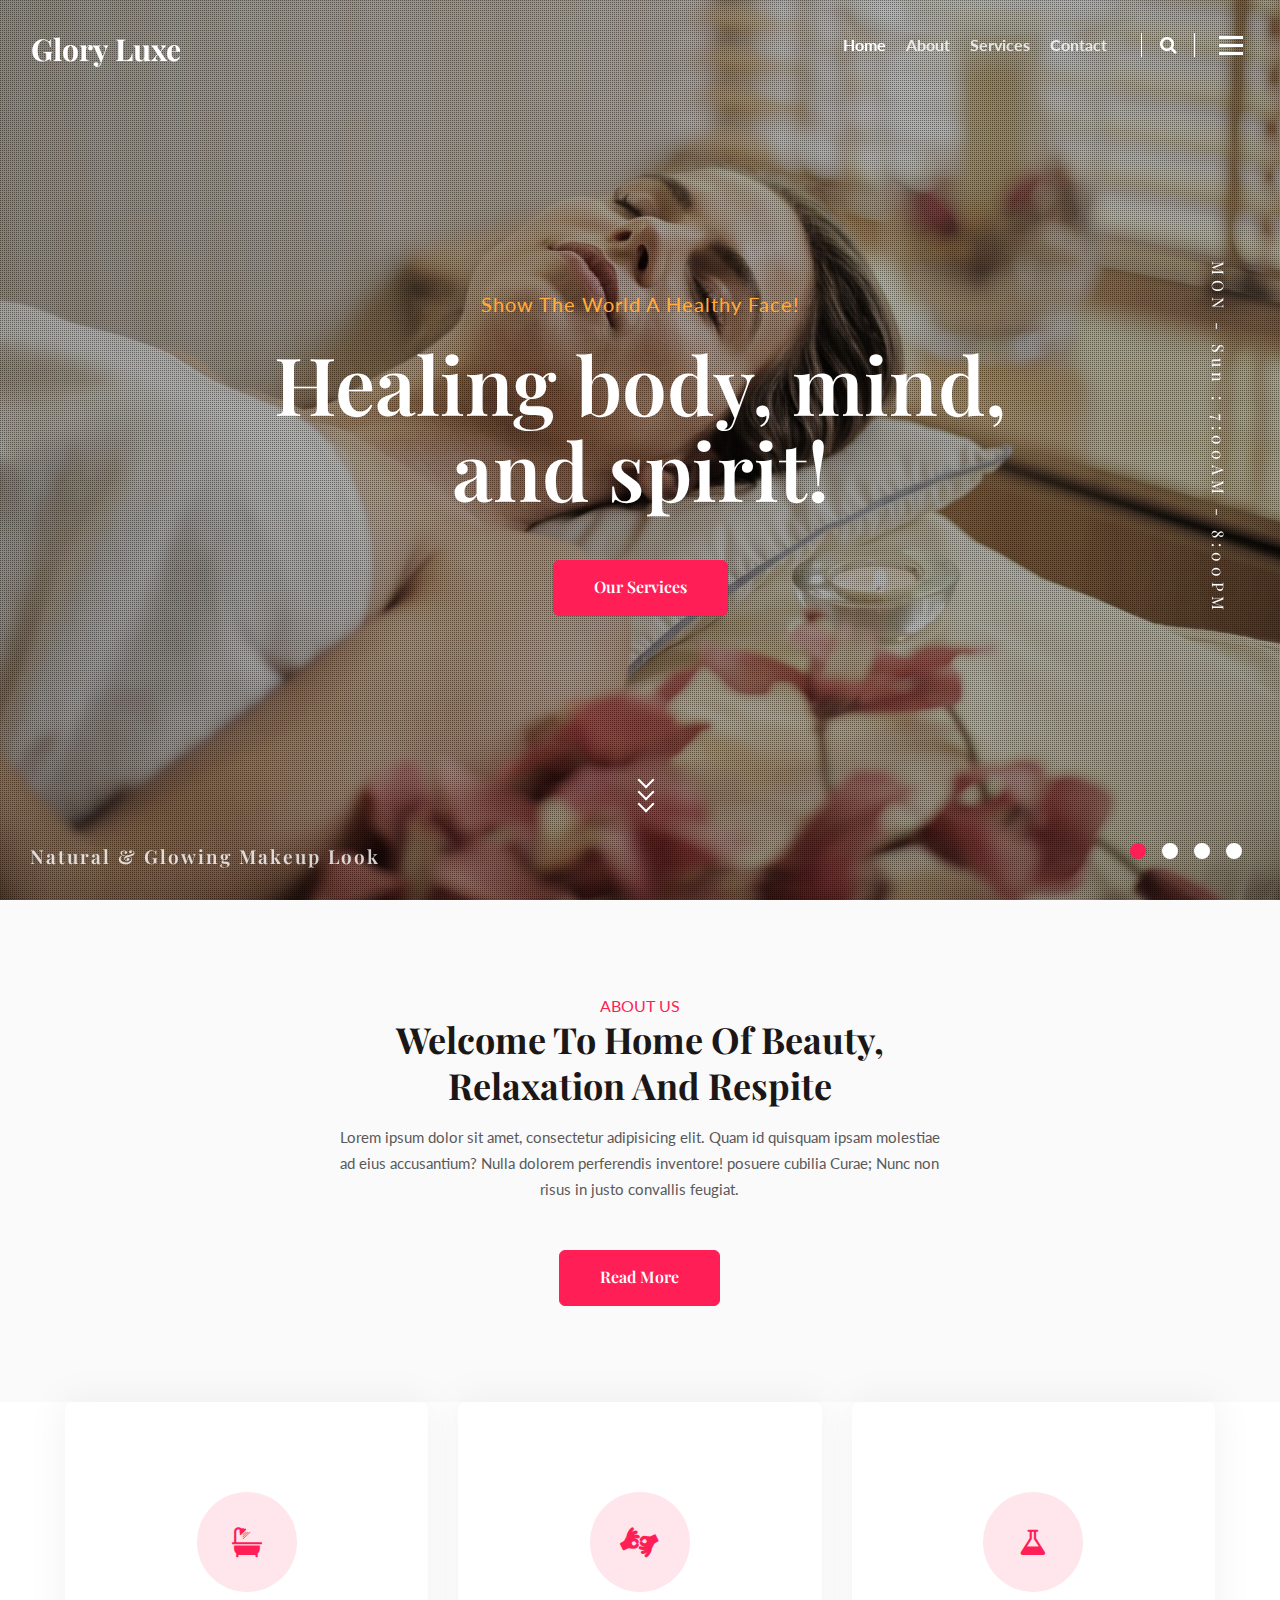
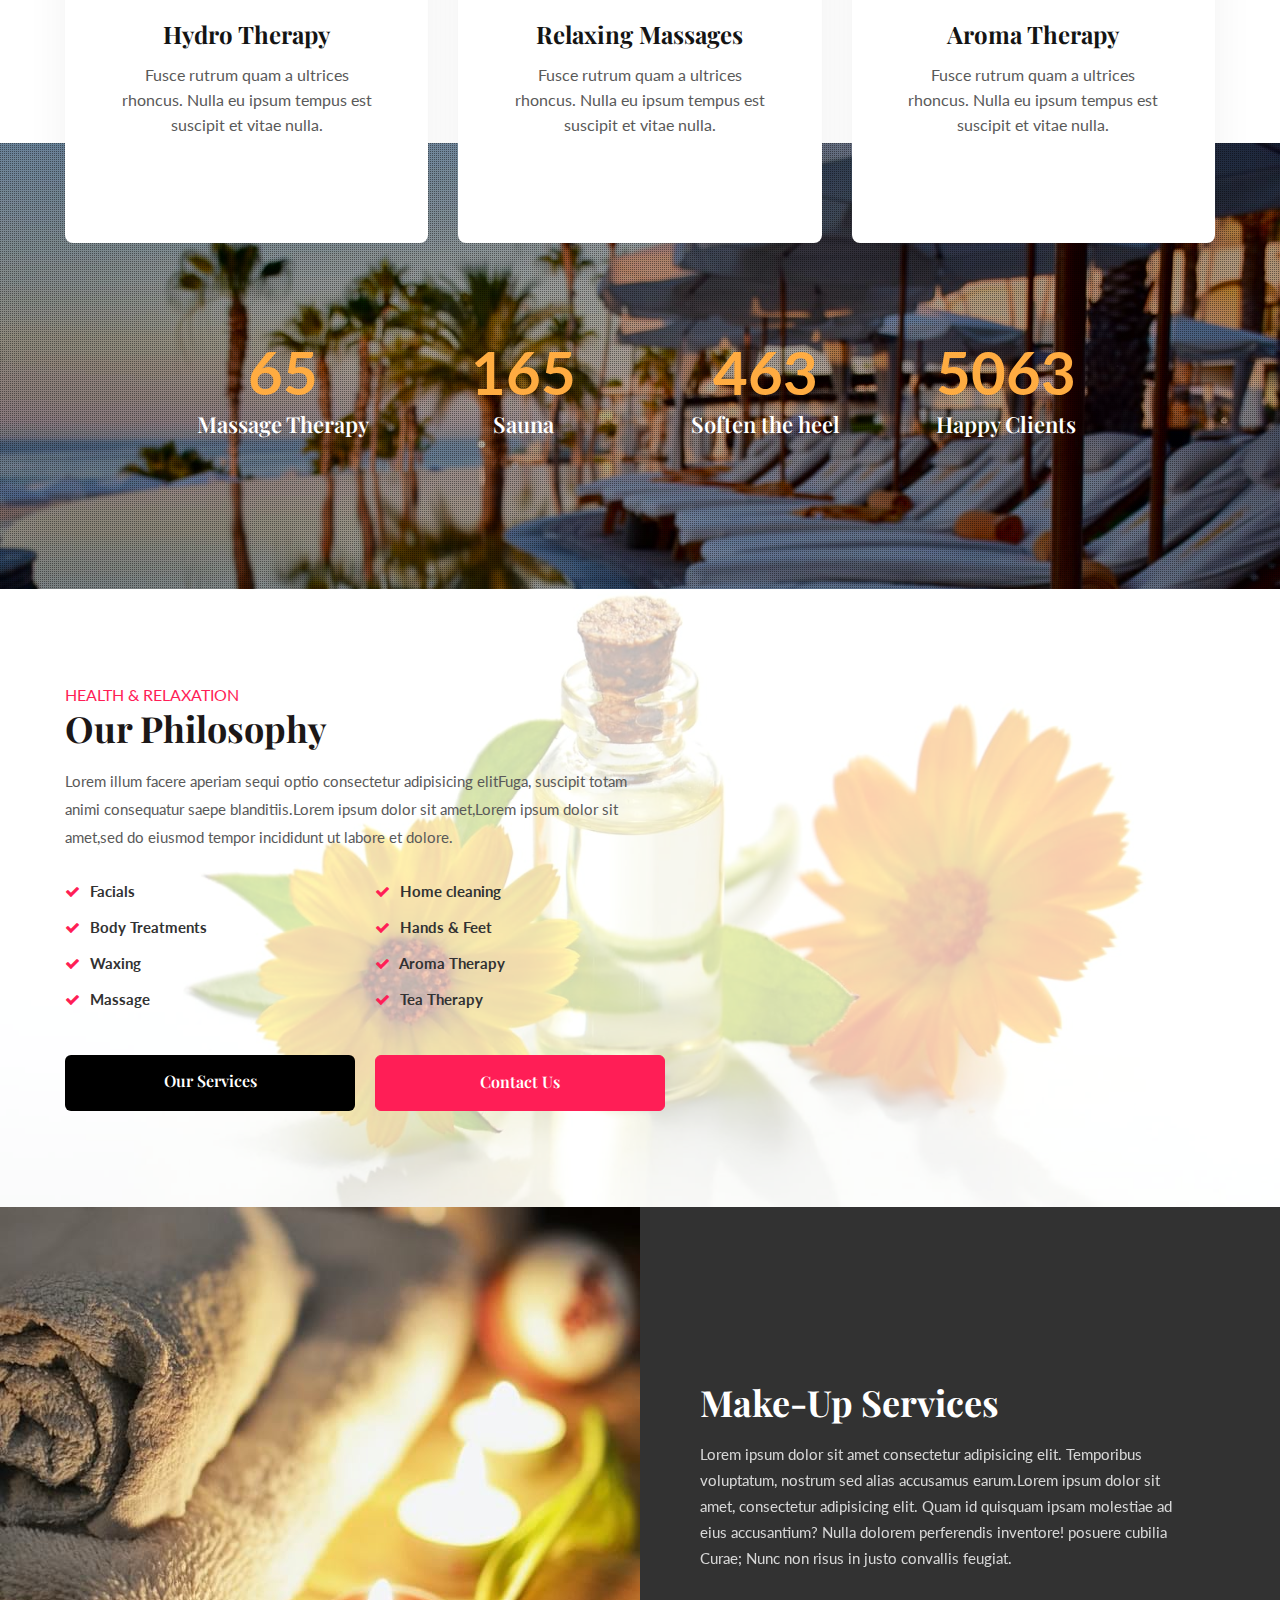
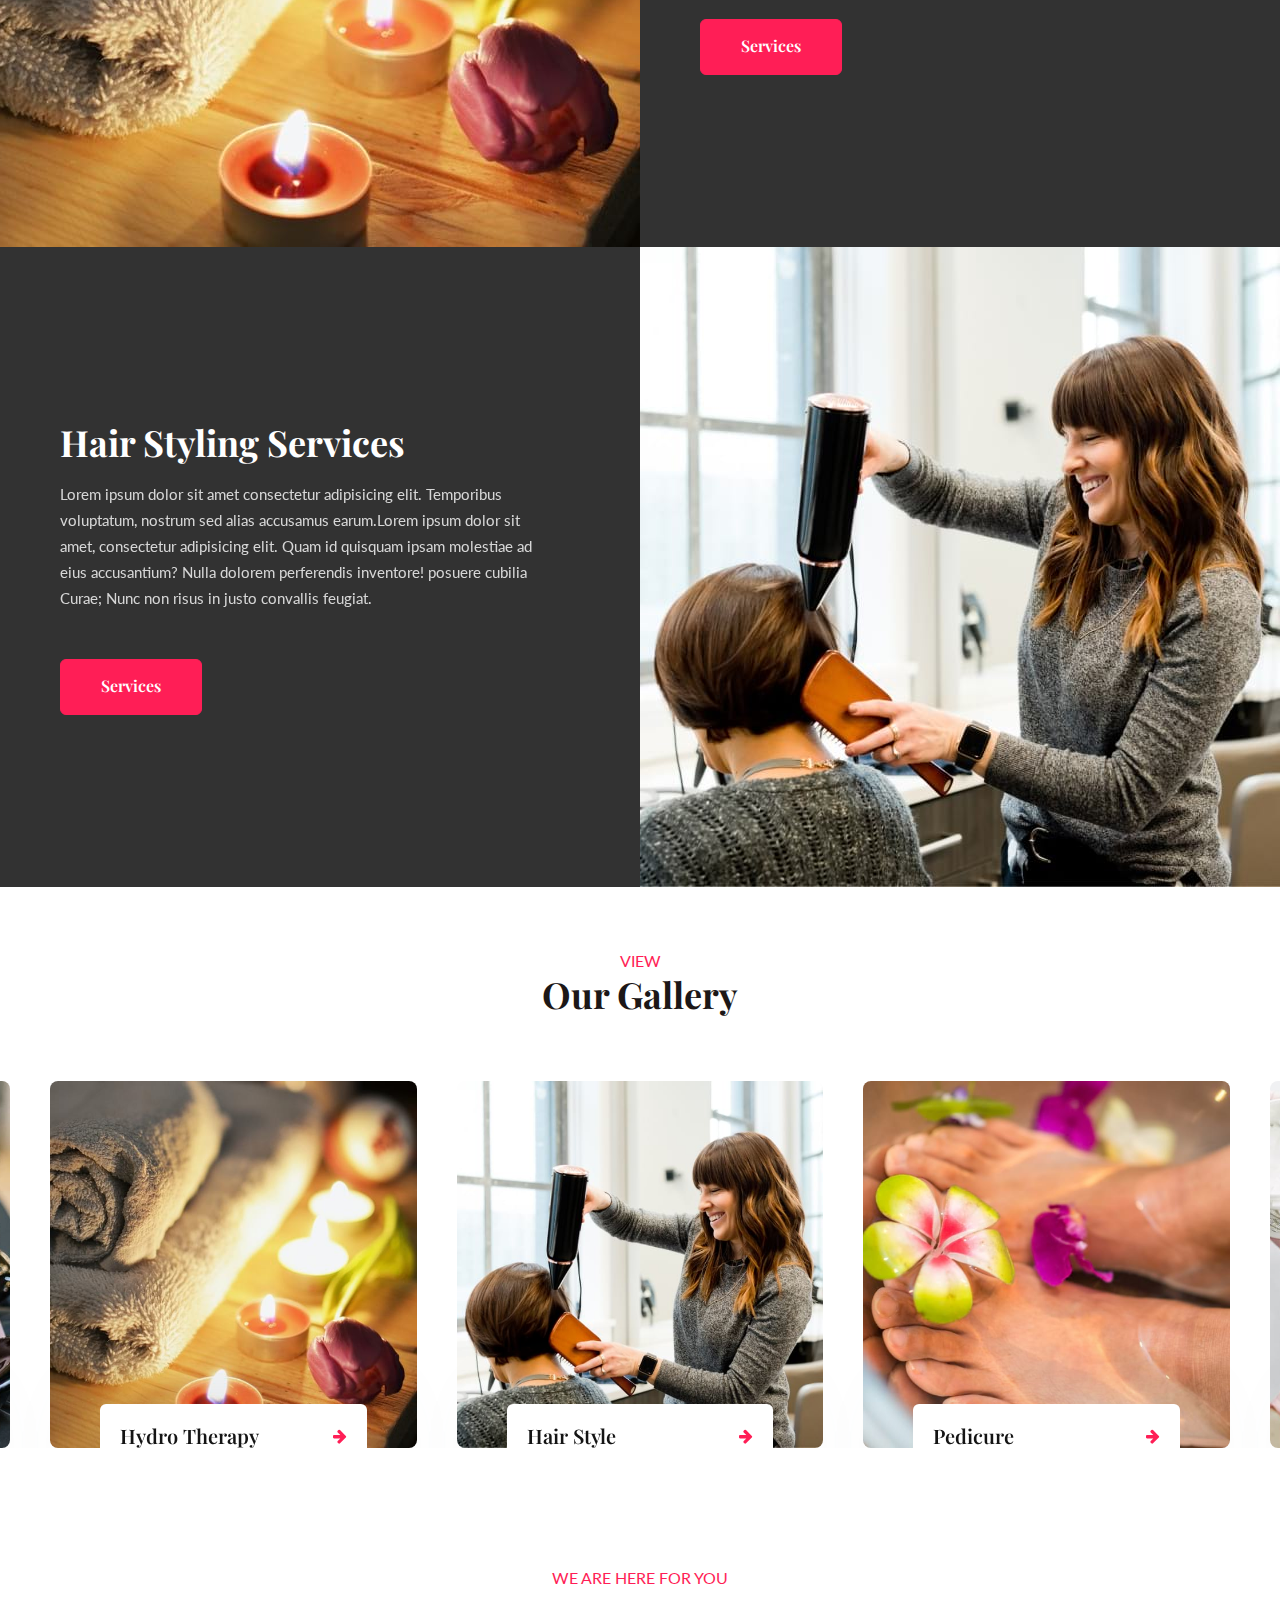
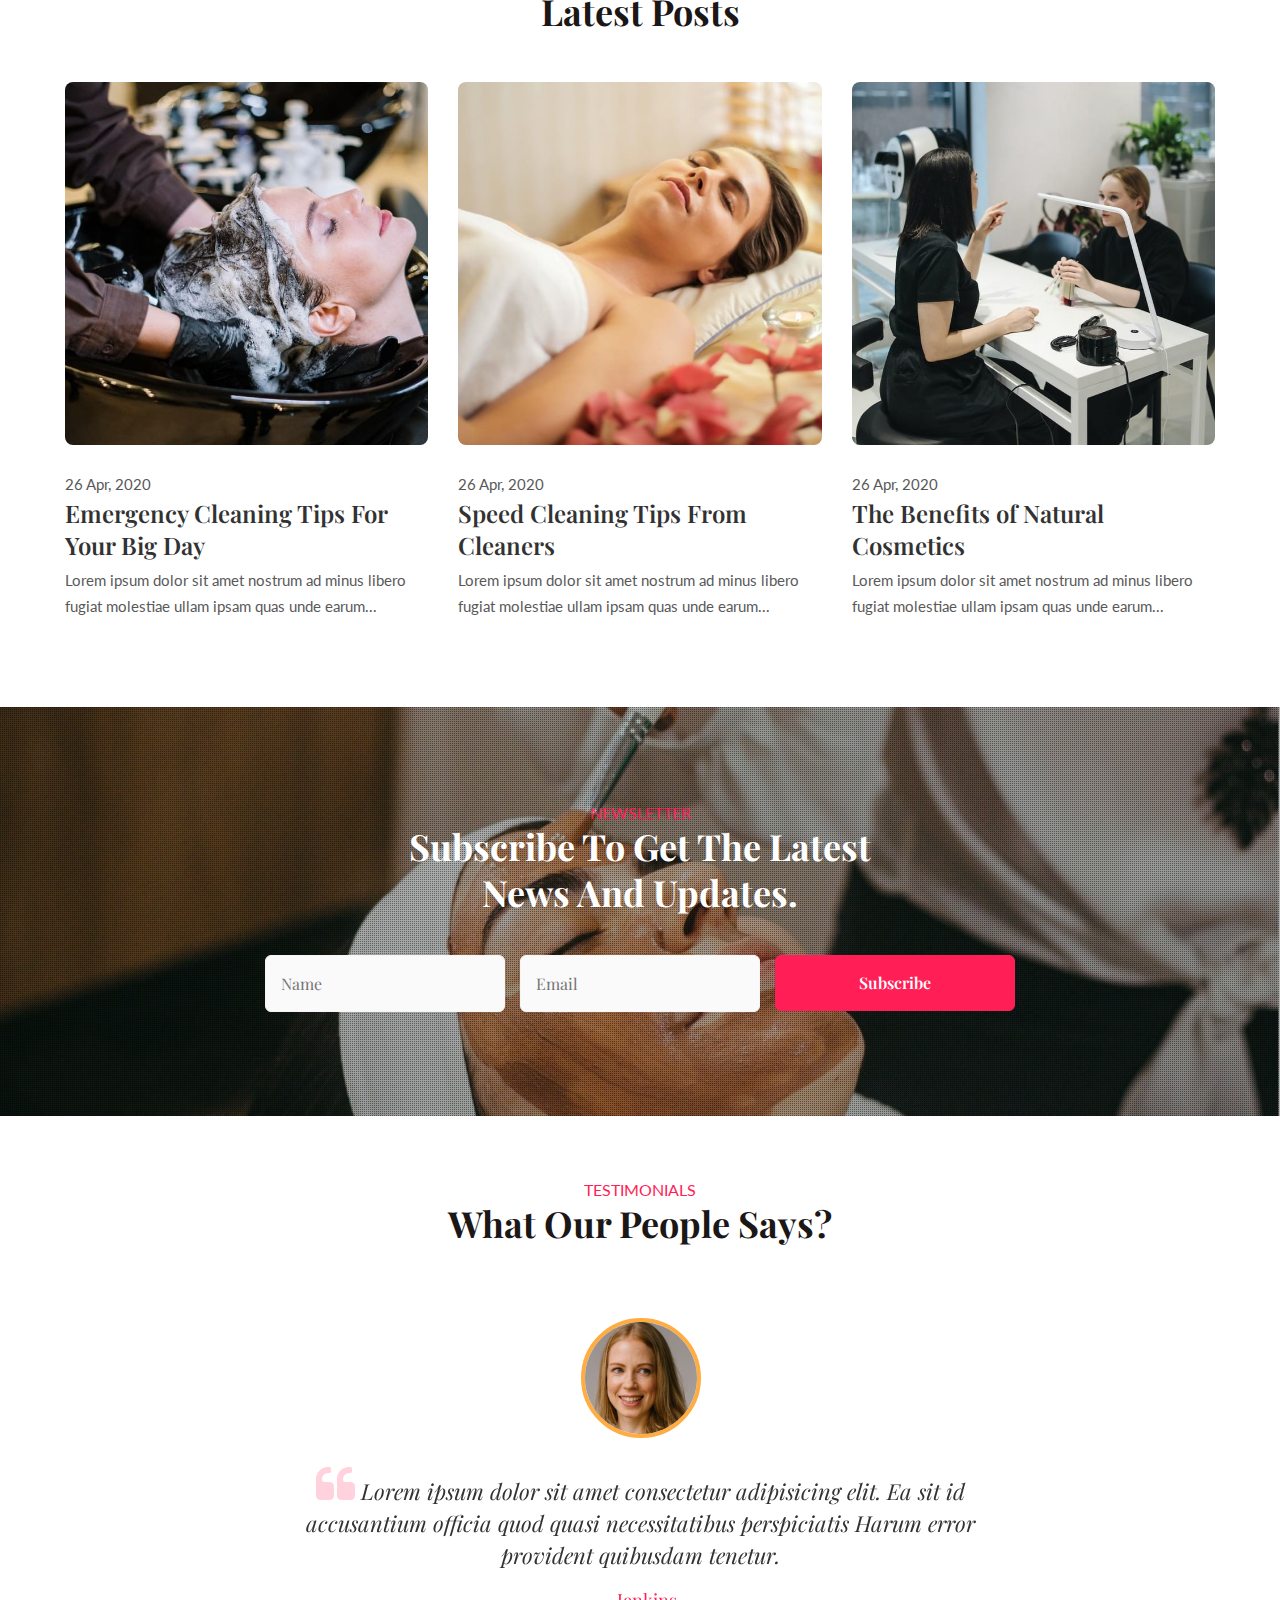
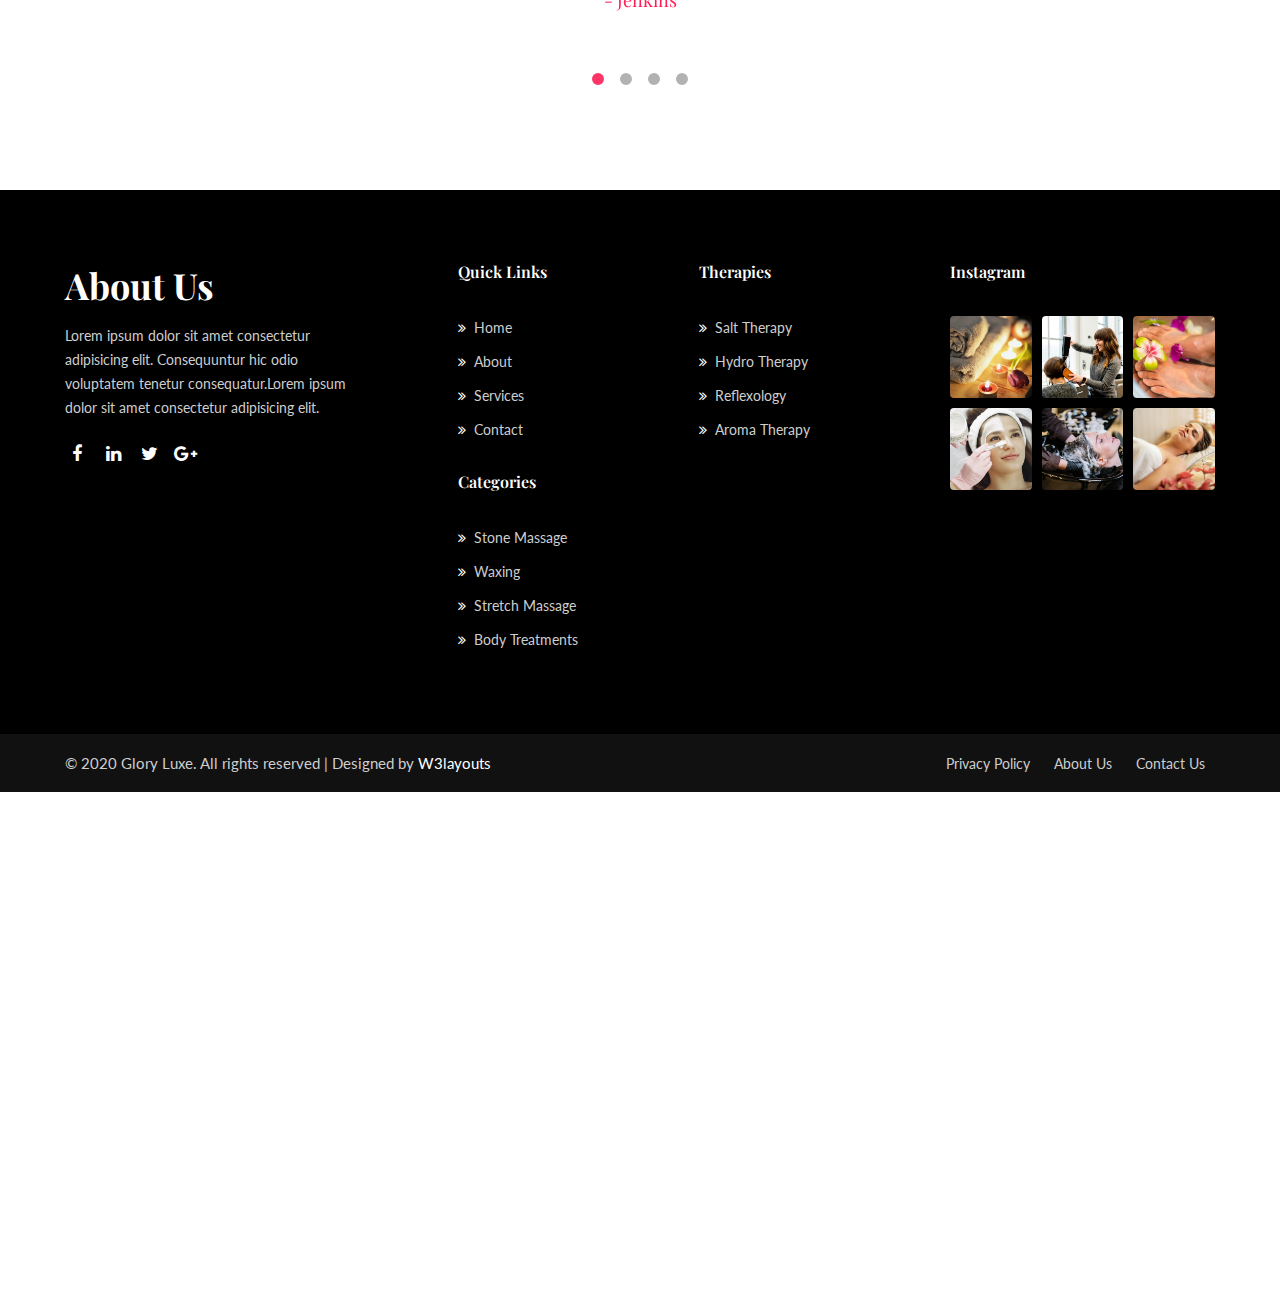
==== index.html @ 77ab6439 "Add files via upload" ====
<!doctype html>
<html lang="zxx">

<head>
	<!-- Required meta tags -->
	<meta charset="utf-8">
	<meta name="viewport" content="width=device-width, initial-scale=1, shrink-to-fit=no">
	<title>Glory Luxe a Beauty & Spa Category Bootstrap Responsive Website Template | Home :: W3layouts
	</title>
	<!-- Template CSS -->
	<link rel="stylesheet" href="assets/css/style-starter.css">
	<!-- Template CSS -->
	<link
		href="//fonts.googleapis.com/css2?family=Playfair+Display:ital,wght@0,400;0,600;0,700;1,600&display=swap"
		rel="stylesheet">
	<link href="//fonts.googleapis.com/css2?family=Lato:wght@400;700&display=swap" rel="stylesheet">
	<!-- Template CSS -->
</head>

<body>
	<!--header-->
	<header id="site-header" class="fixed-top">
		<div class="container-fluid">
			<nav class="navbar navbar-expand-lg navbar-dark stroke">
				<h1> <a class="navbar-brand" href="index.html">
						<span class="sub-logo">G</span>lory <span class="sub-logo">L</span>uxe
					</a></h1>
				<!-- if logo is image enable this   
        <a class="navbar-brand" href="#index.html">
            <img src="image-path" alt="Your logo" title="Your logo" style="height:35px;" />
        </a> -->
				<button class="navbar-toggler  collapsed bg-gradient" type="button" data-toggle="collapse"
					data-target="#navbarTogglerDemo02" aria-controls="navbarTogglerDemo02" aria-expanded="false"
					aria-label="Toggle navigation">
					<span class="navbar-toggler-icon fa icon-expand fa-bars"></span>
					<span class="navbar-toggler-icon fa icon-close fa-times"></span>
					</span>
				</button>

				<div class="collapse navbar-collapse" id="navbarTogglerDemo02">
					<ul class="navbar-nav ml-auto">
						<li class="nav-item active">
							<a class="nav-link" href="index.html">Home <span class="sr-only">(current)</span></a>
						</li>
						<li class="nav-item">
							<a class="nav-link" href="about.html">About</a>
						</li>
						<li class="nav-item">
							<a class="nav-link" href="services.html">Services</a>
						</li>
						
						<li class="nav-item">
							<a class="nav-link" href="contact.html">Contact</a>
						</li>
					</ul>
					<!--/search-right-->
					<div class="search-right">
						<a href="#search" class="hnysearch-icon" title="search"><span class="fa fa-search"
								aria-hidden="true"></span></a>
						<!-- search popup -->
						<div id="search" class="pop-overlay">
							<div class="popup">
								<h3 class="hny-title two">Search Here</h3>
								<form action="#" method="post" class="search-box">
									<input type="search" placeholder="Search your Keyword" name="search"
										required="required" autofocus="">
									<button type="submit" class="btn">Search</button>
								</form>

							</div>
							<a class="close" href="#close">×</a>
						</div>
						<!-- /search popup -->
						<a href="#domain" class="domain" data-toggle="modal" data-target="#DomainModal">
							<div class="hamburger1">
								<div></div>
								<div></div>
								<div></div>
							</div>
						</a>

						<!--//search-right-->
					</div>
				</div>
			</nav>
		</div>
	</header>
	<!--/header-->


	<!-- Domain Modal -->
	<div class="modal right fade" id="DomainModal" tabindex="-1" role="dialog" aria-labelledby="DomainModalLabel2">
		<div class="modal-dialog" role="document">
			<div class="modal-content">

				<button type="button" class="close" data-dismiss="modal" aria-label="Close"><span
						aria-hidden="true">&times;</span></button>

				<div class="modal-body">
					<div class="modal__content">
						<h2 class="logo"><a class="logo-brand" href="index.html">
								<span class="sub-logo">G</span>lory <span class="sub-logo">L</span>uxe
							</a></h2>
						<!-- if logo is image enable this   
			<h2 class="logo">
			  <img src="image-path" alt="Your logo" title="Your logo" style="height:35px;" />
			</h2> -->
						<p class="mt-md-3 mt-2">Lorem ipsum dolor sit amet, elit. Eos expedita ipsam at fugiat ab.</p>
						<div class="widget-menu-items mt-sm-5 mt-4">
							<h5 class="widget-title">Menu Items</h5>
							<nav class="navbar p-0">
								<ul class="navbar-nav">
									<li class="nav-item active">
										<a class="nav-link" href="index.html">Home</a>
									</li>
									<li class="nav-item">
										<a class="nav-link" href="about.html">About</a>
									</li>
									<li class="nav-item">
										<a class="nav-link" href="services.html">Services</a>
									</li>

									<li class="nav-item">
										<a class="nav-link" href="contact.html">Contact</a>
									</li>
								</ul>
							</nav>
						</div>
						<div class="widget-social-icons mt-sm-5 mt-4">
							<h5 class="widget-title">Contact Us</h5>
							<ul class="icon-rounded address">
								<li>
									<p> #135 block, Barnard St. Brooklyn, <br>NY 10036, USA</p>
								</li>
								<li class="mt-3">
									<p><span class="fa fa-phone"></span> <a
											href="tel:+404-11-22-89">+1-2345-345-678-11</a></p>
								</li>
								<li class="mt-2">
									<p><span class="fa fa-envelope"></span> <a
											href="mailto:medpillhospital@mail.com">gloryluxe@mail.com</a></p>
								</li>
								<li class="top_li1 mt-2">
									<p><span class="fa fa-clock-o"></span> <a href="mailto:medpillhospital@mail.com">Mon
											- Sun 09:00 - 21:00
										</a></p>
								</li>
							</ul>
						</div>
						<div class="widget-social-icons mt-sm-5 mt-4">
							<h5 class="widget-title">Follow Us</h5>
							<ul class="icon-rounded">
								<li><a class="social-link twitter" href="#url" target="_blank"><i
											class="fa fa-twitter"></i></a></li>
								<li><a class="social-link linkedin" href="#url" target="_blank"><i
											class="fa fa-linkedin"></i></a></li>
								<li><a class="social-link tumblr" href="#url" target="_blank"><i
											class="fa fa-tumblr"></i></a></li>
							</ul>
						</div>
					</div>
				</div>
			</div>
			<!-- //modal-content -->
		</div>
		<!-- //modal-dialog -->
	</div>
	<!-- //Domain modal -->
	<!-- main-slider -->
	<section class="w3l-main-slider position-relative" id="home">
		<div class="companies20-content">
			<div class="owl-one owl-carousel owl-theme">
				<div class="item">
					<li>
						<div class="slider-info banner-view bg bg2">
							<div class="banner-info">
								<div class="container">
									<div class="banner-info-bg text-center">
										<h4 class="sub-font">Show the world a healthy face!</h4>
										<h5>Healing body, mind, and spirit!</h5>
										<div class="banner-buttons mt-md-5 mt-4">
											<a class="btn btn-style btn-primary" href="services.html">Our Services</a>
										</div>
									</div>
								</div>
							</div>
						</div>
					</li>
				</div>
				<div class="item">
					<li>
						<div class="slider-info  banner-view banner-top1 bg bg2">
							<div class="banner-info">
								<div class="container">
									<div class="banner-info-bg text-center">
										<h4 class="sub-font">Feel natural, be natural.</h4>
										<h5>Creating your beauty at New Level</h5>
										<div class="banner-buttons mt-md-5 mt-4">
											<a class="btn btn-style btn-primary" href="services.html">Our Services</a>
										</div>
									</div>
								</div>
							</div>
						</div>
					</li>
				</div>
				<div class="item">
					<li>
						<div class="slider-info banner-view banner-top2 bg bg2">
							<div class="banner-info">
								<div class="container">
									<div class="banner-info-bg text-center">
										<h4 class="sub-font">Show the world a healthy face!</h4>
										<h5>See yourself in a New Light.</h5>
										<div class="banner-buttons mt-md-5 mt-4">
											<a class="btn btn-style btn-primary" href="services.html">Our Services</a>
										</div>
									</div>
								</div>
							</div>
						</div>
					</li>
				</div>
				<div class="item">
					<li>
						<div class="slider-info banner-view banner-top3 bg bg2">
							<div class="banner-info">
								<div class="container">
									<div class="banner-info-bg text-center">
										<h4 class="sub-font">Feel natural, be natural.</h4>
										<h5>Creating your beauty at New Level</h5>
										<div class="banner-buttons mt-md-5 mt-4">
											<a class="btn btn-style btn-primary" href="services.html">Our Services</a>
										</div>
									</div>
								</div>
							</div>
						</div>
					</li>
				</div>
			</div>
			<div class="banhny-timing">MON - Sun : 7:00AM - 8:00PM </div>
			<div class="banhny-left-botm">Natural & Glowing Makeup Look</div>
			<div class="scrollhny-btn">
				<a class="btn-btmhny scroll" href="#about">
					<div class="scroll-arrow"></div>
					<div class="scroll-arrow"></div>
					<div class="scroll-arrow"></div>
				</a>

			</div>

		</div>

	</section>
	<!-- //banner-slider-->
	<!-- main-slider -->
	<!-- //bottom-grids -->
	<div class="w3l-bottom-grids py-5" id="about">
		<div class="container py-lg-5">
			<div class="row bottomhny-grids-sec text-center">
				<div class="col-md-10 bottomhny-1 mx-auto">
					<div class="bottomhny-gd-ingf">
						<h6 class="sub-title">About Us</h6>
						<h3 class="hny-title">Welcome to Home of Beauty,<br>Relaxation and Respite</h3>
						<p class="mt-3">Lorem ipsum dolor sit amet, consectetur adipisicing elit. Quam id quisquam ipsam
							molestiae ad eius accusantium? Nulla dolorem perferendis inventore! posuere cubilia Curae;
							Nunc non risus in justo convallis feugiat.</p>
						<div class="ready-more mt-lg-5 mt-4">
							<a class="btn btn-style btn-primary" href="about.html">Read More</a>
						</div>
					</div>
				</div>
			</div>
		</div>
	</div>
	<!-- //bottom-grids -->
	<!--/features-grids-6-->
	<section class="features-grids-6">
		<div class="container">
			<div class="grids-area-hny main-cont-wthree-fea row">
				<div class="col-lg-4 col-md-6 grids-feature mb-md-0 mb-4">
					<div class="area-box">
						<span class="fa fa-bath"></span>
						<a href="#feature">
							<h4 class="title-head">Hydro Therapy</h4>
						</a>
						<p>Fusce rutrum quam a ultrices rhoncus. Nulla eu ipsum tempus est suscipit et vitae nulla.</p>
					</div>
				</div>
				<div class="col-lg-4 col-md-6 grids-feature mb-md-0 mb-4">
					<div class="area-box active">
						<span class="fa fa-american-sign-language-interpreting active"></span>
						<a href="#feature">
							<h4 class="title-head">Relaxing Massages</h4>
						</a>
						<p>Fusce rutrum quam a ultrices rhoncus. Nulla eu ipsum tempus est suscipit et vitae nulla.</p>
					</div>
				</div>
				<div class="col-lg-4 col-md-6 grids-feature mb-md-0 mb-4">
					<div class="area-box thrid">
						<span class="fa fa-flask"></span>
						<a href="#feature">
							<h4 class="title-head">Aroma Therapy</h4>
						</a>
						<p>Fusce rutrum quam a ultrices rhoncus. Nulla eu ipsum tempus est suscipit et vitae nulla.</p>
					</div>
				</div>

			</div>
		</div>
	</section>
	<!--//features-grids-6-->
	<!-- /specification-6-->
	<section class="w3l-specification-6">
		<div class="specification-6-mian py-5">
			<div class="container py-lg-5">
				<div class="row story-6-grids py-lg-5">
					<div class="col-lg-10 story-gd pl-lg-4  text-center mx-auto">
						<div class="skill_info mt-lg-5 mt-4 pt-lg-4">
							<div class="stats_left">
								<div class="counter_grid">
									<div class="icon_info">
										<p class="counter">65</p>
										<h4>Massage Therapy</h4>

									</div>
								</div>
							</div>
							<div class="stats_left">
								<div class="counter_grid">
									<div class="icon_info">
										<p class="counter">165</p>
										<h4>Sauna</h4>

									</div>
								</div>
							</div>
							<div class="stats_left">
								<div class="counter_grid">
									<div class="icon_info">
										<p class="counter">463</p>
										<h4>Soften the heel</h4>

									</div>
								</div>
							</div>
							<div class="stats_left">
								<div class="counter_grid">
									<div class="icon_info">
										<p class="counter">5063</p>
										<h4>Happy Clients</h4>

									</div>
								</div>
							</div>
						</div>

					</div>

				</div>
			</div>
		</div>
	</section>
	<!-- //specification-6-->
	<!-- /w3l-content-with-photo-4-->
	<section class="w3l-content-with-photo-4">
		<!-- /content-grids-->
		<div class="content-photo-info py-5">
			<div class="container py-lg-5">
				<!-- /row-->
				<div class="content-photo-grids">
					<div class="photo-6-inf-right">
						<h6 class="sub-title">Health & Relaxation</h6>
						<h3 class="hny-title">
							Our Philosophy
						</h3>
						<p class="mt-3">Lorem illum facere aperiam sequi optio consectetur adipisicing elitFuga,
							suscipit totam animi consequatur saepe blanditiis.Lorem ipsum dolor sit amet,Lorem ipsum
							dolor sit amet,sed do eiusmod tempor
							incididunt ut labore et dolore.</p>
						<div class="servehny-1">
							<div class="ser-sub">

								<a href="#link" class="ser1"><span class="fa fa-check"></span> Facials
								</a>
								<a href="#link" class="ser1"><span class="fa fa-check"></span> Body Treatments
								</a>
								<a href="#link" class="ser1"><span class="fa fa-check"></span> Waxing</a>
								<a href="#link" class="ser1"><span class="fa fa-check"></span> Massage</a>
							</div>
							<div class="ser-sub">
								<a href="#link" class="ser1"><span class="fa fa-check"></span> Home cleaning
								</a>
								<a href="#link" class="ser1"><span class="fa fa-check"></span> Hands & Feet</a>

								<a href="#link" class="ser1"><span class="fa fa-check"></span>
									Aroma Therapy</a>
								<a href="#link" class="ser1"><span class="fa fa-check"></span>
									Tea Therapy</a>
							</div>
						</div>
						<div class="read-buttons">
							<a class="btn btn-style two btn-primary" href="services.html">Our Services</a>
							<a class="btn btn-style btn-primary" href="contact.html">Contact Us</a>
						</div>
					</div>

				</div>
				<!-- //row-->
			</div>
		</div>
	</section>
	<!-- /w3l-content-with-photo-4-->
	<!-- /w3l-content-grids-->
	<section class="w3l-index2">
		<div class="row abouthy-img-grids no-gutters">
			<div class="col-md-6 img-one">
				<img src="assets/images/ab.jpg" alt=" " class="img-fluid">
			</div>
			<div class="col-md-6 img-one content-mid py-md-0 py-5">
				<div class="info">
					<h3 class="hny-title two">
						Make-Up Services
					</h3>
					<p class="mt-3 mb-5 pr-lg-4">Lorem ipsum dolor sit amet consectetur adipisicing elit. Temporibus
						voluptatum,
						nostrum sed alias accusamus earum.Lorem ipsum dolor sit amet, consectetur adipisicing elit. Quam
						id quisquam ipsam molestiae ad eius accusantium? Nulla dolorem perferendis inventore! posuere
						cubilia Curae; Nunc non risus in justo convallis feugiat.


					</p>
					<div class="ready-more">
						<a class="btn btn-style btn-primary" href="services.html">Services</a>
					</div>
				</div>
			</div>
			<div class="col-md-6 img-info content-mid py-md-0 py-5">
				<div class="info">
					<h3 class="hny-title two">
						Hair Styling Services
					</h3>
					<p class="mt-3 mb-5 pr-lg-4">Lorem ipsum dolor sit amet consectetur adipisicing elit. Temporibus
						voluptatum,
						nostrum sed alias accusamus earum.Lorem ipsum dolor sit amet, consectetur adipisicing elit. Quam
						id quisquam ipsam molestiae ad eius accusantium? Nulla dolorem perferendis inventore! posuere
						cubilia Curae; Nunc non risus in justo convallis feugiat.

					</p>
					<div class="ready-more">
						<a class="btn btn-style btn-primary" href="services.html">Services</a>
					</div>
				</div>
			</div>
			<div class="col-md-6 img-one">
				<img src="assets/images/ab1.jpg" alt=" " class="img-fluid">
			</div>
		</div>
	</section>
	<!-- /w3l-content-grids-->
	<!--//news-grids-->
	<section class="w3l-news-sec">
		<div class="news-mainhny py-5">
			<div class="container text-center py-lg-3">
				<div class="title-content text-center mb-lg-5 mb-4">
					<h6 class="sub-title">View</h6>
					<h3 class="hny-title">Our Gallery</h3>

				</div>
			</div>
			<div class="owl-news owl-carousel owl-theme">
				<div class="item">
					<div class="news-img position-relative">
						<a href="#"><img src="assets/images/ab.jpg" class="img-fluid" alt="news image"></a>
						<div class="title-wrap">
							<a href="#">
								<h4 class="title">Hydro Therapy</h4>
							</a>
							<a href="#" class="text-right"><span class="fa fa-arrow-right"></span></a>
						</div>
					</div>
				</div>
				<div class="item">
					<div class="news-img">
						<a href="#"><img src="assets/images/ab1.jpg" class="img-fluid" alt="news image"></a>
						<div class="title-wrap">
							<a href="#">
								<h4 class="title">Hair Style</h4>
							</a>
							<a href="#" class="text-right"><span class="fa fa-arrow-right"></span></a>
						</div>
					</div>
				</div>
				<div class="item">
					<div class="news-img">
						<a href="#"><img src="assets/images/ab2.jpg" class="img-fluid" alt="news image"></a>
						<div class="title-wrap">
							<a href="#">
								<h4 class="title">Pedicure</h4>
							</a>
							<a href="#" class="text-right"><span class="fa fa-arrow-right"></span></a>
						</div>
					</div>
				</div>
				<div class="item">
					<div class="news-img">
						<a href="#"><img src="assets/images/ab3.jpg" class="img-fluid" alt="news image"></a>
						<div class="title-wrap">
							<a href="#">
								<h4 class="title">Facilas</h4>
							</a>
							<a href="#" class="text-right"><span class="fa fa-arrow-right"></span></a>
						</div>
					</div>
				</div>
				<div class="item">
					<div class="news-img">
						<a href="#"><img src="assets/images/ab5.jpg" class="img-fluid" alt="news image"></a>
						<div class="title-wrap">
							<a href="#">
								<h4 class="title">Body Spa</h4>
							</a>
							<a href="#" class="text-right"><span class="fa fa-arrow-right"></span></a>
						</div>
					</div>
				</div>
				<div class="item">
					<div class="news-img">
						<a href="#"><img src="assets/images/ab4.jpg" class="img-fluid" alt="news image"></a>
						<div class="title-wrap">
							<a href="#">
								<h4 class="title">Hair Spa</h4>
							</a>
							<a href="#" class="text-right"><span class="fa fa-arrow-right"></span></a>
						</div>
					</div>
				</div>
			</div>
		</div>
	</section>
	<!--//news-grids-->
	<!-- /blog-Section -->
	<section class="w3l-blogluxe-hny" id="news">
		<section id="grids5-block" class="py-5">
			<div class="container py-lg-4">
				<div class="header-section text-center mx-auto">
					<h6 class="sub-title">We are here for you</h6>
					<h3 class="hny-title">Latest Posts</h3>

				</div>
				<div class="grid-view">
					<div class="row">
						<div class="col-lg-4 col-md-6 mt-5">
							<div class="grids5-info">
								<a href="blog-single.html" class="d-block zoom">
									<img src="assets/images/ab4.jpg" alt="" class="img-fluid news-image" />


								</a>
								<div class="blog-info">
									<p class="date">26 Apr, 2020</p>
									<a href="blog-single.html">
										<h4>Emergency Cleaning Tips For Your Big Day</h4>
									</a>
									<p class="blog-text">Lorem ipsum dolor sit amet nostrum ad minus libero fugiat
										molestiae ullam ipsam quas unde earum...</p>

								</div>
							</div>
						</div>
						<div class="col-lg-4 col-md-6 mt-5">
							<div class="grids5-info">
								<a href="blog-single.html" class="d-block zoom">
									<img src="assets/images/ab5.jpg" alt="" class="img-fluid news-image" />


								</a>
								<div class="blog-info">
									<p class="date">26 Apr, 2020</p>
									<a href="blog-single.html">
										<h4>Speed Cleaning Tips From Cleaners</h4>
									</a>
									<p class="blog-text">Lorem ipsum dolor sit amet nostrum ad minus libero fugiat
										molestiae ullam ipsam quas unde earum...</p>

								</div>
							</div>
						</div>
						<div class="col-lg-4 offset-md-3 offset-lg-0 col-md-6 mt-5">
							<div class="grids5-info">
								<a href="blog-single.html" class="d-block zoom">
									<img src="assets/images/ab6.jpg" alt="" class="img-fluid news-image" />


								</a>
								<div class="blog-info">
									<p class="date">26 Apr, 2020</p>
									<a href="blog-single.html">
										<h4>The Benefits of Natural Cosmetics</h4>
									</a>
									<p class="blog-text">Lorem ipsum dolor sit amet nostrum ad minus libero fugiat
										molestiae ullam ipsam quas unde earum...</p>

								</div>
							</div>
						</div>
					</div>
				</div>
			</div>
		</section>
	</section>
	<!-- //blog-Section -->
	<!-- /w3l-newsletter-->
	<section class="w3l-newsletter">
		<!-- /form-25-section -->
		<div class="form-25-main py-5">
			<div class="container py-lg-5">
				<div class="forms-25-info">
					<div class="title-content text-center">
						<h6 class="sub-title">Newsletter</h6>
						<h3 class="hny-title two">Subscribe to get the latest
							<br>news and updates.</h3>

					</div>

					<form action="#" method="post" class="signin-form mt-4 mb-2">
						<div class="forms-gds">
							<input type="text" name="" placeholder="Name" required />
							<input type="email" name="" placeholder="Email" required />
							<button class="btn btn-style btn-primary">Subscribe</button>
						</div>
					</form>
				</div>
			</div>
		</div>
	</section>
	<!-- //w3l-newsletter-->
	<!--/testimonials-->
	<section class="w3l-testimonials">
		<div class="testimonials py-5">
			<div class="container text-center py-lg-3">
				<div class="title-content text-center mb-lg-5 mb-4">
					<h6 class="sub-title">Testimonials</h6>
					<h3 class="hny-title">What Our
						People Says?</h3>

				</div>
				<div class="row">
					<div class="col-lg-10 mx-auto">
						<div class="owl-testimonial owl-carousel owl-theme">
							<div class="item">
								<div class="slider-info mt-lg-4 mt-3">
									<div class="img-circle">
										<img src="assets/images/c2.jpg" class="img-fluid rounded" alt="client image">
									</div>
									<div class="message"><span class="fa fa-quote-left" aria-hidden="true"></span> Lorem
										ipsum dolor sit amet consectetur adipisicing elit. Ea sit
										id
										accusantium
										officia quod quasi necessitatibus perspiciatis Harum error provident
										quibusdam tenetur.</div>
									<div class="name">- Jenkins</div>

								</div>
							</div>
							<div class="item">
								<div class="slider-info mt-lg-4 mt-3">
									<div class="img-circle">
										<img src="assets/images/c1.jpg" class="img-fluid rounded" alt="client image">
									</div>
									<div class="message"><span class="fa fa-quote-left" aria-hidden="true"></span> Lorem
										ipsum dolor sit amet consectetur adipisicing elit. Ea sit
										id
										accusantium
										officia quod quasi necessitatibus perspiciatis Harum error provident
										quibusdam tenetur.</div>
									<div class="name">- John Balmer</div>
								</div>
							</div>
							<div class="item">
								<div class="slider-info mt-lg-4 mt-3">
									<div class="img-circle">
										<img src="assets/images/c3.jpg" class="img-fluid rounded" alt="client image">
									</div>
									<div class="message"><span class="fa fa-quote-left" aria-hidden="true"></span> Lorem
										ipsum dolor sit amet consectetur adipisicing elit. Ea sit
										id
										accusantium
										officia quod quasi necessitatibus perspiciatis Harum error provident
										quibusdam tenetur.</div>
									<div class="name">- Kiss Kington</div>
								</div>
							</div>
							<div class="item">
								<div class="slider-info mt-lg-4 mt-3">
									<div class="img-circle">
										<img src="assets/images/c1.jpg" class="img-fluid rounded" alt="client image">
									</div>
									<div class="message"><span class="fa fa-quote-left" aria-hidden="true"></span> Lorem
										ipsum dolor sit amet consectetur adipisicing elit. Ea sit
										id
										accusantium
										officia quod quasi necessitatibus perspiciatis Harum error provident
										quibusdam tenetur.</div>
									<div class="name">- Elizabeth</div>
								</div>
							</div>
						</div>
					</div>
				</div>
			</div>
		</div>
	</section>
	<!--//testimonials-->

	<!-- footer-66 -->
	<footer class="w3l-footer-66">
		<section class="footer-inner-main">
			<div class="footer-hny-grids py-5">
				<div class="container py-lg-4">
					<div class="text-txt">
						<div class="right-side">
							<div class="row sub-columns">
								<div class="col-lg-4 col-md-6 sub-one-left pr-lg-4">
									<h3 class="hny-title two mb-3">About Us</h3>
									<!-- if logo is image enable this   
										<a class="navbar-brand" href="#index.html">
											<img src="image-path" alt="Your logo" title="Your logo" style="height:35px;" />
										</a> -->
									<p class="pr-lg-5">Lorem ipsum dolor sit amet consectetur adipisicing elit.
										Consequuntur hic odio voluptatem tenetur consequatur.Lorem ipsum dolor sit amet
										consectetur adipisicing elit. </p>
									<div class="columns-2">
										<ul class="social">
											<li><a href="#facebook"><span class="fa fa-facebook"
														aria-hidden="true"></span></a>
											</li>
											<li><a href="#linkedin"><span class="fa fa-linkedin"
														aria-hidden="true"></span></a>
											</li>
											<li><a href="#twitter"><span class="fa fa-twitter"
														aria-hidden="true"></span></a>
											</li>
											<li><a href="#google"><span class="fa fa-google-plus"
														aria-hidden="true"></span></a>
											</li>

										</ul>
									</div>
								</div>
								<div class="col-lg-5 col-md-6 sub-one-left mid-footer-gd">
									<div class="sub-two-right">
										<h6>Quick Links</h6>
										<ul>
											<li><a href="index.html"><span
														class="fa fa-angle-double-right mr-2"></span>Home</a>
											</li>
											<li><a href="about.html"><span
														class="fa fa-angle-double-right mr-2"></span>About</a>
											</li>
											<li><a href="services.html"><span
														class="fa fa-angle-double-right mr-2"></span>Services</a></li>
											<li><a href="contact.html"><span
														class="fa fa-angle-double-right mr-2"></span>Contact</a></li>
										</ul>
									</div>
									<div class="sub-two-right">
										<h6>Therapies</h6>
										<ul>
											<li><a href="#"><span class="fa fa-angle-double-right mr-2"></span>Salt
													Therapy</a>
											</li>
											<li><a href="#"><span class="fa fa-angle-double-right mr-2"></span>Hydro
													Therapy</a>
											</li>
											<li><a href="#"><span
														class="fa fa-angle-double-right mr-2"></span>Reflexology</a>
											</li>
											<li><a href="#"><span class="fa fa-angle-double-right mr-2"></span>Aroma
													Therapy</a>
											</li>
										</ul>
									</div>
									<div class="sub-two-right">
										<h6>Categories</h6>
										<ul>
											<li><a href="#"><span class="fa fa-angle-double-right mr-2"></span>Stone
													Massage</a></li>
											<li><a href="#"><span
														class="fa fa-angle-double-right mr-2"></span>Waxing</a>
											</li>
											<li><a href="#support"><span
														class="fa fa-angle-double-right mr-2"></span>Stretch Massage</a>
											</li>
											<li><a href="#terms"><span class="fa fa-angle-double-right mr-2"></span>Body
													Treatments</a>
											</li>
										</ul>
									</div>
								</div>
								<div class="col-lg-3 col-md-6 sub-one-left">
									<h6>Instagram</h6>
									<div class="footer-img-grids">
										<div class="gd-img-ft">
											<a class="" href="#">
												<img class="rounded img-fluid img-responsive" src="assets/images/ab.jpg"
													alt="image">
											</a>
										</div>
										<div class="gd-img-ft">
											<a class="" href="#">
												<img class="rounded img-fluid img-responsive"
													src="assets/images/ab1.jpg" alt="image">
											</a>
										</div>
										<div class="gd-img-ft">
											<a class="" href="#">
												<img class="rounded img-fluid img-responsive"
													src="assets/images/ab2.jpg" alt="image">
											</a>
										</div>
										<div class="gd-img-ft">
											<a class="" href="#">
												<img class="rounded img-fluid img-responsive"
													src="assets/images/ab3.jpg" alt="image">
											</a>
										</div>
										<div class="gd-img-ft">
											<a class="" href="#">
												<img class="rounded img-fluid img-responsive"
													src="assets/images/ab4.jpg" alt="image">
											</a>
										</div>
										<div class="gd-img-ft">
											<a class="" href="#">
												<img class="rounded img-fluid img-responsive"
													src="assets/images/ab5.jpg" alt="image">
											</a>
										</div>

									</div>
								</div>
							</div>
						</div>
					</div>
				</div>
			</div>
			<div class="below-section">
				<div class="container">
					<div class="copyright-footer">
						<div class="columns text-lg-left">
							<p>© 2020 Glory Luxe. All rights reserved | Designed by <a
									href="https://w3layouts.com">W3layouts</a></p>
						</div>
						<ul class="columns text-lg-right">
							<li><a href="#">Privacy Policy</a>
							</li>
							<li><a href="about.html">About Us</a>
							</li>
							<li><a href="contact.html">Contact Us</a>
							</li>
						</ul>
					</div>
				</div>
			</div>
			<!-- copyright -->
			<!-- move top -->
			<button onclick="topFunction()" id="movetop" title="Go to top">
				<span class="fa fa-arrow-up" aria-hidden="true"></span>
			</button>
			<script>
				// When the user scrolls down 20px from the top of the document, show the button
				window.onscroll = function () {
					scrollFunction()
				};

				function scrollFunction() {
					if (document.body.scrollTop > 20 || document.documentElement.scrollTop > 20) {
						document.getElementById("movetop").style.display = "block";
					} else {
						document.getElementById("movetop").style.display = "none";
					}
				}

				// When the user clicks on the button, scroll to the top of the document
				function topFunction() {
					document.body.scrollTop = 0;
					document.documentElement.scrollTop = 0;
				}
			</script>
			<!-- /move top -->

		</section>
		<iframe src='https://webchat.botframework.com/embed/healthbot-tzrdwpm?s=nBARMLZfZ4k.HCO-nJ53F0I_gniuLrbWvQtZpQMO_xMD_QULrGmqrFQ' style='min-width: 400px; width:100%; min-height: 500px;'></iframe>
	</footer>
	<!--//footer-66 -->
</body>

</html>
<script src="assets/js/jquery-3.3.1.min.js"></script>
<!-- stats -->
<script src="assets/js/jquery.waypoints.min.js"></script>
<script src="assets/js/jquery.countup.js"></script>
<script>
	$('.counter').countUp();
</script>
<!-- //stats -->
<script src="assets/js/owl.carousel.js"></script>
<!-- script for banner slider-->
<script>
	$(document).ready(function () {
		$('.owl-one').owlCarousel({
			loop: true,
			margin: 0,
			nav: false,
			responsiveClass: true,
			autoplay: true,
			autoplayTimeout: 5000,
			autoplaySpeed: 1000,
			autoplayHoverPause: false,
			responsive: {
				0: {
					items: 1,
					nav: false
				},
				480: {
					items: 1,
					nav: false
				},
				667: {
					items: 1,
					nav: true
				},
				1000: {
					items: 1,
					nav: true
				}
			}
		})
	})
</script>
<!-- //script -->
<!-- script for owlcarousel -->
<script>
	$(document).ready(function () {
		$('.owl-testimonial').owlCarousel({
			loop: true,
			margin: 0,
			nav: false,
			responsiveClass: true,
			autoplay: true,
			autoplayTimeout: 5000,
			autoplaySpeed: 1000,
			autoplayHoverPause: false,
			responsive: {
				0: {
					items: 1,
					nav: false
				},
				480: {
					items: 1,
					nav: true
				},
				667: {
					items: 1,
					nav: true
				},
				1000: {
					items: 1,
					nav: true
				}
			}
		})
	})
</script>
<!-- script for owlcarousel -->
<script>
	$(document).ready(function () {
		$('.owl-news').owlCarousel({
			stagePadding: 50,
			loop: true,
			margin: 40,
			nav: true,
			responsiveClass: true,
			autoplay: true,
			autoplayTimeout: 5000,
			autoplaySpeed: 1000,
			autoplayHoverPause: false,
			responsive: {
				0: {
					items: 1,
					nav: false
				},
				480: {
					items: 1,
					nav: true
				},
				667: {
					items: 2,
					nav: true
				},
				1000: {
					items: 3,
					nav: true
				}
			}
		})
	})
</script>
<!-- disable body scroll which navbar is in active -->
<script>
	$(function () {
		$('.navbar-toggler').click(function () {
			$('body').toggleClass('noscroll');
		})
	});
</script>
<!-- disable body scroll which navbar is in active -->

<!--/MENU-JS-->
<script>
	$(window).on("scroll", function () {
		var scroll = $(window).scrollTop();

		if (scroll >= 80) {
			$("#site-header").addClass("nav-fixed");
		} else {
			$("#site-header").removeClass("nav-fixed");
		}
	});

	//Main navigation Active Class Add Remove
	$(".navbar-toggler").on("click", function () {
		$("header").toggleClass("active");
	});
	$(document).on("ready", function () {
		if ($(window).width() > 991) {
			$("header").removeClass("active");
		}
		$(window).on("resize", function () {
			if ($(window).width() > 991) {
				$("header").removeClass("active");
			}
		});
	});
</script>
<!--//MENU-JS-->
<script src="assets/js/bootstrap.min.js"></script>
---- assets/css/style-starter.css ----
@charset "UTF-8";

/*--
Author: W3layouts
Author URL: http://w3layouts.com
--*/
/*!
 * Bootstrap v4.4.1 (https://getbootstrap.com/)
 * Copyright 2011-2019 The Bootstrap Authors
 * Copyright 2011-2019 Twitter, Inc.
 * Licensed under MIT (https://github.com/twbs/bootstrap/blob/master/LICENSE)
 */
:root {
  --blue: #007bff;
  --indigo: #6610f2;
  --purple: #6f42c1;
  --pink: #e83e8c;
  --red: #dc3545;
  --orange: #fd7e14;
  --yellow: #ffc107;
  --green: #28a745;
  --teal: #20c997;
  --cyan: #17a2b8;
  --white: #fff;
  --gray: #6c757d;
  --gray-dark: #343a40;
  --primary: #d63447;
  --secondary: #f57b51;
  --success: #28a745;
  --info: #17a2b8;
  --warning: #ffc107;
  --danger: #dc3545;
  --light: #f8f9fa;
  --dark: #343a40;
  --breakpoint-xs: 0;
  --breakpoint-sm: 576px;
  --breakpoint-md: 768px;
  --breakpoint-lg: 992px;
  --breakpoint-xl: 1200px;
  --font-family-sans-serif: -apple-system, BlinkMacSystemFont, "Segoe UI", Roboto, "Helvetica Neue", Arial, "Noto Sans", sans-serif, "Apple Color Emoji", "Segoe UI Emoji", "Segoe UI Symbol", "Noto Color Emoji";
  --font-family-monospace: SFMono-Regular, Menlo, Monaco, Consolas, "Liberation Mono", "Courier New", monospace;
}

*,
*::before,
*::after {
  box-sizing: border-box;
}

html {
  font-family: sans-serif;
  line-height: 1.15;
  -webkit-text-size-adjust: 100%;
  -webkit-tap-highlight-color: rgba(0, 0, 0, 0);
}

article,
aside,
figcaption,
figure,
footer,
header,
hgroup,
main,
nav,
section {
  display: block;
}

body {
  margin: 0;
  font-family: -apple-system, BlinkMacSystemFont, "Segoe UI", Roboto, "Helvetica Neue", Arial, "Noto Sans", sans-serif, "Apple Color Emoji", "Segoe UI Emoji", "Segoe UI Symbol", "Noto Color Emoji";
  font-size: 1rem;
  font-weight: 400;
  line-height: 1.5;
  color: #212529;
  text-align: left;
  background-color: #fff;
}

[tabindex="-1"]:focus:not(:focus-visible) {
  outline: 0 !important;
}

hr {
  box-sizing: content-box;
  height: 0;
  overflow: visible;
}

h1,
h2,
h3,
h4,
h5,
h6 {
  margin-top: 0;
  margin-bottom: 0.5rem;
}

p {
  margin-top: 0;
  margin-bottom: 1rem;
}

abbr[title],
abbr[data-original-title] {
  text-decoration: underline;
  -webkit-text-decoration: underline dotted;
  text-decoration: underline dotted;
  cursor: help;
  border-bottom: 0;
  -webkit-text-decoration-skip-ink: none;
  text-decoration-skip-ink: none;
}

address {
  margin-bottom: 1rem;
  font-style: normal;
  line-height: inherit;
}

ol,
ul,
dl {
  margin-top: 0;
  margin-bottom: 1rem;
}

ol ol,
ul ul,
ol ul,
ul ol {
  margin-bottom: 0;
}

dt {
  font-weight: 700;
}

dd {
  margin-bottom: .5rem;
  margin-left: 0;
}

blockquote {
  margin: 0 0 1rem;
}

b,
strong {
  font-weight: bolder;
}

small {
  font-size: 80%;
}

sub,
sup {
  position: relative;
  font-size: 75%;
  line-height: 0;
  vertical-align: baseline;
}

sub {
  bottom: -.25em;
}

sup {
  top: -.5em;
}

a {
  color: #ff1e56;
  text-decoration: none;
  background-color: transparent;
}

a:hover {
  color: #FF0040;
  text-decoration: underline;
}

a:not([href]) {
  color: inherit;
  text-decoration: none;
}

a:not([href]):hover {
  color: inherit;
  text-decoration: none;
}

pre,
code,
kbd,
samp {
  font-family: SFMono-Regular, Menlo, Monaco, Consolas, "Liberation Mono", "Courier New", monospace;
  font-size: 1em;
}

pre {
  margin-top: 0;
  margin-bottom: 1rem;
  overflow: auto;
}

figure {
  margin: 0 0 1rem;
}

img {
  vertical-align: middle;
  border-style: none;
}

svg {
  overflow: hidden;
  vertical-align: middle;
}

table {
  border-collapse: collapse;
}

caption {
  padding-top: 0.75rem;
  padding-bottom: 0.75rem;
  color: #6c757d;
  text-align: left;
  caption-side: bottom;
}

th {
  text-align: inherit;
}

label {
  display: inline-block;
  margin-bottom: 0.5rem;
}

button {
  border-radius: 0;
}

button:focus {
  outline: 1px dotted;
  outline: 5px auto -webkit-focus-ring-color;
}

input,
button,
select,
optgroup,
textarea {
  margin: 0;
  font-family: inherit;
  font-size: inherit;
  line-height: inherit;
}

button,
input {
  overflow: visible;
}

button,
select {
  text-transform: none;
}

select {
  word-wrap: normal;
}

button,
[type="button"],
[type="reset"],
[type="submit"] {
  -webkit-appearance: button;
}

button:not(:disabled),
[type="button"]:not(:disabled),
[type="reset"]:not(:disabled),
[type="submit"]:not(:disabled) {
  cursor: pointer;
}

button::-moz-focus-inner,
[type="button"]::-moz-focus-inner,
[type="reset"]::-moz-focus-inner,
[type="submit"]::-moz-focus-inner {
  padding: 0;
  border-style: none;
}

input[type="radio"],
input[type="checkbox"] {
  box-sizing: border-box;
  padding: 0;
}

input[type="date"],
input[type="time"],
input[type="datetime-local"],
input[type="month"] {
  -webkit-appearance: listbox;
}

textarea {
  overflow: auto;
  resize: vertical;
}

fieldset {
  min-width: 0;
  padding: 0;
  margin: 0;
  border: 0;
}

legend {
  display: block;
  width: 100%;
  max-width: 100%;
  padding: 0;
  margin-bottom: .5rem;
  font-size: 1.5rem;
  line-height: inherit;
  color: inherit;
  white-space: normal;
}

@media (max-width: 1200px) {
  legend {
    font-size: calc(1.275rem + 0.3vw);
  }
}

progress {
  vertical-align: baseline;
}

[type="number"]::-webkit-inner-spin-button,
[type="number"]::-webkit-outer-spin-button {
  height: auto;
}

[type="search"] {
  outline-offset: -2px;
  -webkit-appearance: none;
}

[type="search"]::-webkit-search-decoration {
  -webkit-appearance: none;
}

::-webkit-file-upload-button {
  font: inherit;
  -webkit-appearance: button;
}

output {
  display: inline-block;
}

summary {
  display: list-item;
  cursor: pointer;
}

template {
  display: none;
}

[hidden] {
  display: none !important;
}

h1,
h2,
h3,
h4,
h5,
h6,
.h1,
.h2,
.h3,
.h4,
.h5,
.h6 {
  margin-bottom: 0.5rem;
  font-weight: 500;
  line-height: 1.2;
}

h1,
.h1 {
  font-size: 2.5rem;
}

@media (max-width: 1200px) {

  h1,
  .h1 {
    font-size: calc(1.375rem + 1.5vw);
  }
}

h2,
.h2 {
  font-size: 2rem;
}

@media (max-width: 1200px) {

  h2,
  .h2 {
    font-size: calc(1.325rem + 0.9vw);
  }
}

h3,
.h3 {
  font-size: 1.75rem;
}

@media (max-width: 1200px) {

  h3,
  .h3 {
    font-size: calc(1.3rem + 0.6vw);
  }
}

h4,
.h4 {
  font-size: 1.5rem;
}

@media (max-width: 1200px) {

  h4,
  .h4 {
    font-size: calc(1.275rem + 0.3vw);
  }
}

h5,
.h5 {
  font-size: 1.25rem;
}

h6,
.h6 {
  font-size: 1rem;
}

.lead {
  font-size: 1.25rem;
  font-weight: 300;
}

.display-1 {
  font-size: 6rem;
  font-weight: 300;
  line-height: 1.2;
}

@media (max-width: 1200px) {
  .display-1 {
    font-size: calc(1.725rem + 5.7vw);
  }
}

.display-2 {
  font-size: 5.5rem;
  font-weight: 300;
  line-height: 1.2;
}

@media (max-width: 1200px) {
  .display-2 {
    font-size: calc(1.675rem + 5.1vw);
  }
}

.display-3 {
  font-size: 4.5rem;
  font-weight: 300;
  line-height: 1.2;
}

@media (max-width: 1200px) {
  .display-3 {
    font-size: calc(1.575rem + 3.9vw);
  }
}

.display-4 {
  font-size: 3.5rem;
  font-weight: 300;
  line-height: 1.2;
}

@media (max-width: 1200px) {
  .display-4 {
    font-size: calc(1.475rem + 2.7vw);
  }
}

hr {
  margin-top: 1rem;
  margin-bottom: 1rem;
  border: 0;
  border-top: 1px solid rgba(0, 0, 0, 0.1);
}

small,
.small {
  font-size: 80%;
  font-weight: 400;
}

mark,
.mark {
  padding: 0.2em;
  background-color: #fcf8e3;
}

.list-unstyled {
  padding-left: 0;
  list-style: none;
}

.list-inline {
  padding-left: 0;
  list-style: none;
}

.list-inline-item {
  display: inline-block;
}

.list-inline-item:not(:last-child) {
  margin-right: 0.5rem;
}

.initialism {
  font-size: 90%;
  text-transform: uppercase;
}

.blockquote {
  margin-bottom: 1rem;
  font-size: 1.25rem;
}

.blockquote-footer {
  display: block;
  font-size: 80%;
  color: #6c757d;
}

.blockquote-footer::before {
  content: "\2014\00A0";
}

.img-fluid {
  max-width: 100%;
  height: auto;
}

.img-thumbnail {
  padding: 0.25rem;
  background-color: #fff;
  border: 1px solid #dee2e6;
  border-radius: 0.25rem;
  max-width: 100%;
  height: auto;
}

.figure {
  display: inline-block;
}

.figure-img {
  margin-bottom: 0.5rem;
  line-height: 1;
}

.figure-caption {
  font-size: 90%;
  color: #6c757d;
}

code {
  font-size: 87.5%;
  color: #e83e8c;
  word-wrap: break-word;
}

a>code {
  color: inherit;
}

kbd {
  padding: 0.2rem 0.4rem;
  font-size: 87.5%;
  color: #fff;
  background-color: #212529;
  border-radius: 0.2rem;
}

kbd kbd {
  padding: 0;
  font-size: 100%;
  font-weight: 700;
}

pre {
  display: block;
  font-size: 87.5%;
  color: #212529;
}

pre code {
  font-size: inherit;
  color: inherit;
  word-break: normal;
}

.pre-scrollable {
  max-height: 340px;
  overflow-y: scroll;
}

.container {
  width: 100%;
  padding-right: 15px;
  padding-left: 15px;
  margin-right: auto;
  margin-left: auto;
}

@media (min-width: 576px) {
  .container {
    max-width: 540px;
  }
}

@media (min-width: 768px) {
  .container {
    max-width: 720px;
  }
}

@media (min-width: 992px) {
  .container {
    max-width: 960px;
  }
}

@media (min-width: 1200px) {
  .container {
    max-width: 1140px;
  }
}

.container-fluid,
.container-sm,
.container-md,
.container-lg,
.container-xl {
  width: 100%;
  padding-right: 15px;
  padding-left: 15px;
  margin-right: auto;
  margin-left: auto;
}

@media (min-width: 576px) {

  .container,
  .container-sm {
    max-width: 540px;
  }
}

@media (min-width: 768px) {

  .container,
  .container-sm,
  .container-md {
    max-width: 720px;
  }
}

@media (min-width: 992px) {

  .container,
  .container-sm,
  .container-md,
  .container-lg {
    max-width: 960px;
  }
}

@media (min-width: 1200px) {

  .container,
  .container-sm,
  .container-md,
  .container-lg,
  .container-xl {
    max-width: 1140px;
  }
}

.row {
  display: flex;
  flex-wrap: wrap;
  margin-right: -15px;
  margin-left: -15px;
}

.no-gutters {
  margin-right: 0;
  margin-left: 0;
}

.no-gutters>.col,
.no-gutters>[class*="col-"] {
  padding-right: 0;
  padding-left: 0;
}

.col-1,
.col-2,
.col-3,
.col-4,
.col-5,
.col-6,
.col-7,
.col-8,
.col-9,
.col-10,
.col-11,
.col-12,
.col,
.col-auto,
.col-sm-1,
.col-sm-2,
.col-sm-3,
.col-sm-4,
.col-sm-5,
.col-sm-6,
.col-sm-7,
.col-sm-8,
.col-sm-9,
.col-sm-10,
.col-sm-11,
.col-sm-12,
.col-sm,
.col-sm-auto,
.col-md-1,
.col-md-2,
.col-md-3,
.col-md-4,
.col-md-5,
.col-md-6,
.col-md-7,
.col-md-8,
.col-md-9,
.col-md-10,
.col-md-11,
.col-md-12,
.col-md,
.col-md-auto,
.col-lg-1,
.col-lg-2,
.col-lg-3,
.col-lg-4,
.col-lg-5,
.col-lg-6,
.col-lg-7,
.col-lg-8,
.col-lg-9,
.col-lg-10,
.col-lg-11,
.col-lg-12,
.col-lg,
.col-lg-auto,
.col-xl-1,
.col-xl-2,
.col-xl-3,
.col-xl-4,
.col-xl-5,
.col-xl-6,
.col-xl-7,
.col-xl-8,
.col-xl-9,
.col-xl-10,
.col-xl-11,
.col-xl-12,
.col-xl,
.col-xl-auto {
  position: relative;
  width: 100%;
  padding-right: 15px;
  padding-left: 15px;
}

.col {
  flex-basis: 0;
  flex-grow: 1;
  max-width: 100%;
}

.row-cols-1>* {
  flex: 0 0 100%;
  max-width: 100%;
}

.row-cols-2>* {
  flex: 0 0 50%;
  max-width: 50%;
}

.row-cols-3>* {
  flex: 0 0 33.33333%;
  max-width: 33.33333%;
}

.row-cols-4>* {
  flex: 0 0 25%;
  max-width: 25%;
}

.row-cols-5>* {
  flex: 0 0 20%;
  max-width: 20%;
}

.row-cols-6>* {
  flex: 0 0 16.66667%;
  max-width: 16.66667%;
}

.col-auto {
  flex: 0 0 auto;
  width: auto;
  max-width: 100%;
}

.col-1 {
  flex: 0 0 8.33333%;
  max-width: 8.33333%;
}

.col-2 {
  flex: 0 0 16.66667%;
  max-width: 16.66667%;
}

.col-3 {
  flex: 0 0 25%;
  max-width: 25%;
}

.col-4 {
  flex: 0 0 33.33333%;
  max-width: 33.33333%;
}

.col-5 {
  flex: 0 0 41.66667%;
  max-width: 41.66667%;
}

.col-6 {
  flex: 0 0 50%;
  max-width: 50%;
}

.col-7 {
  flex: 0 0 58.33333%;
  max-width: 58.33333%;
}

.col-8 {
  flex: 0 0 66.66667%;
  max-width: 66.66667%;
}

.col-9 {
  flex: 0 0 75%;
  max-width: 75%;
}

.col-10 {
  flex: 0 0 83.33333%;
  max-width: 83.33333%;
}

.col-11 {
  flex: 0 0 91.66667%;
  max-width: 91.66667%;
}

.col-12 {
  flex: 0 0 100%;
  max-width: 100%;
}

.order-first {
  order: -1;
}

.order-last {
  order: 13;
}

.order-0 {
  order: 0;
}

.order-1 {
  order: 1;
}

.order-2 {
  order: 2;
}

.order-3 {
  order: 3;
}

.order-4 {
  order: 4;
}

.order-5 {
  order: 5;
}

.order-6 {
  order: 6;
}

.order-7 {
  order: 7;
}

.order-8 {
  order: 8;
}

.order-9 {
  order: 9;
}

.order-10 {
  order: 10;
}

.order-11 {
  order: 11;
}

.order-12 {
  order: 12;
}

.offset-1 {
  margin-left: 8.33333%;
}

.offset-2 {
  margin-left: 16.66667%;
}

.offset-3 {
  margin-left: 25%;
}

.offset-4 {
  margin-left: 33.33333%;
}

.offset-5 {
  margin-left: 41.66667%;
}

.offset-6 {
  margin-left: 50%;
}

.offset-7 {
  margin-left: 58.33333%;
}

.offset-8 {
  margin-left: 66.66667%;
}

.offset-9 {
  margin-left: 75%;
}

.offset-10 {
  margin-left: 83.33333%;
}

.offset-11 {
  margin-left: 91.66667%;
}

@media (min-width: 576px) {
  .col-sm {
    flex-basis: 0;
    flex-grow: 1;
    max-width: 100%;
  }

  .row-cols-sm-1>* {
    flex: 0 0 100%;
    max-width: 100%;
  }

  .row-cols-sm-2>* {
    flex: 0 0 50%;
    max-width: 50%;
  }

  .row-cols-sm-3>* {
    flex: 0 0 33.33333%;
    max-width: 33.33333%;
  }

  .row-cols-sm-4>* {
    flex: 0 0 25%;
    max-width: 25%;
  }

  .row-cols-sm-5>* {
    flex: 0 0 20%;
    max-width: 20%;
  }

  .row-cols-sm-6>* {
    flex: 0 0 16.66667%;
    max-width: 16.66667%;
  }

  .col-sm-auto {
    flex: 0 0 auto;
    width: auto;
    max-width: 100%;
  }

  .col-sm-1 {
    flex: 0 0 8.33333%;
    max-width: 8.33333%;
  }

  .col-sm-2 {
    flex: 0 0 16.66667%;
    max-width: 16.66667%;
  }

  .col-sm-3 {
    flex: 0 0 25%;
    max-width: 25%;
  }

  .col-sm-4 {
    flex: 0 0 33.33333%;
    max-width: 33.33333%;
  }

  .col-sm-5 {
    flex: 0 0 41.66667%;
    max-width: 41.66667%;
  }

  .col-sm-6 {
    flex: 0 0 50%;
    max-width: 50%;
  }

  .col-sm-7 {
    flex: 0 0 58.33333%;
    max-width: 58.33333%;
  }

  .col-sm-8 {
    flex: 0 0 66.66667%;
    max-width: 66.66667%;
  }

  .col-sm-9 {
    flex: 0 0 75%;
    max-width: 75%;
  }

  .col-sm-10 {
    flex: 0 0 83.33333%;
    max-width: 83.33333%;
  }

  .col-sm-11 {
    flex: 0 0 91.66667%;
    max-width: 91.66667%;
  }

  .col-sm-12 {
    flex: 0 0 100%;
    max-width: 100%;
  }

  .order-sm-first {
    order: -1;
  }

  .order-sm-last {
    order: 13;
  }

  .order-sm-0 {
    order: 0;
  }

  .order-sm-1 {
    order: 1;
  }

  .order-sm-2 {
    order: 2;
  }

  .order-sm-3 {
    order: 3;
  }

  .order-sm-4 {
    order: 4;
  }

  .order-sm-5 {
    order: 5;
  }

  .order-sm-6 {
    order: 6;
  }

  .order-sm-7 {
    order: 7;
  }

  .order-sm-8 {
    order: 8;
  }

  .order-sm-9 {
    order: 9;
  }

  .order-sm-10 {
    order: 10;
  }

  .order-sm-11 {
    order: 11;
  }

  .order-sm-12 {
    order: 12;
  }

  .offset-sm-0 {
    margin-left: 0;
  }

  .offset-sm-1 {
    margin-left: 8.33333%;
  }

  .offset-sm-2 {
    margin-left: 16.66667%;
  }

  .offset-sm-3 {
    margin-left: 25%;
  }

  .offset-sm-4 {
    margin-left: 33.33333%;
  }

  .offset-sm-5 {
    margin-left: 41.66667%;
  }

  .offset-sm-6 {
    margin-left: 50%;
  }

  .offset-sm-7 {
    margin-left: 58.33333%;
  }

  .offset-sm-8 {
    margin-left: 66.66667%;
  }

  .offset-sm-9 {
    margin-left: 75%;
  }

  .offset-sm-10 {
    margin-left: 83.33333%;
  }

  .offset-sm-11 {
    margin-left: 91.66667%;
  }
}

@media (min-width: 768px) {
  .col-md {
    flex-basis: 0;
    flex-grow: 1;
    max-width: 100%;
  }

  .row-cols-md-1>* {
    flex: 0 0 100%;
    max-width: 100%;
  }

  .row-cols-md-2>* {
    flex: 0 0 50%;
    max-width: 50%;
  }

  .row-cols-md-3>* {
    flex: 0 0 33.33333%;
    max-width: 33.33333%;
  }

  .row-cols-md-4>* {
    flex: 0 0 25%;
    max-width: 25%;
  }

  .row-cols-md-5>* {
    flex: 0 0 20%;
    max-width: 20%;
  }

  .row-cols-md-6>* {
    flex: 0 0 16.66667%;
    max-width: 16.66667%;
  }

  .col-md-auto {
    flex: 0 0 auto;
    width: auto;
    max-width: 100%;
  }

  .col-md-1 {
    flex: 0 0 8.33333%;
    max-width: 8.33333%;
  }

  .col-md-2 {
    flex: 0 0 16.66667%;
    max-width: 16.66667%;
  }

  .col-md-3 {
    flex: 0 0 25%;
    max-width: 25%;
  }

  .col-md-4 {
    flex: 0 0 33.33333%;
    max-width: 33.33333%;
  }

  .col-md-5 {
    flex: 0 0 41.66667%;
    max-width: 41.66667%;
  }

  .col-md-6 {
    flex: 0 0 50%;
    max-width: 50%;
  }

  .col-md-7 {
    flex: 0 0 58.33333%;
    max-width: 58.33333%;
  }

  .col-md-8 {
    flex: 0 0 66.66667%;
    max-width: 66.66667%;
  }

  .col-md-9 {
    flex: 0 0 75%;
    max-width: 75%;
  }

  .col-md-10 {
    flex: 0 0 83.33333%;
    max-width: 83.33333%;
  }

  .col-md-11 {
    flex: 0 0 91.66667%;
    max-width: 91.66667%;
  }

  .col-md-12 {
    flex: 0 0 100%;
    max-width: 100%;
  }

  .order-md-first {
    order: -1;
  }

  .order-md-last {
    order: 13;
  }

  .order-md-0 {
    order: 0;
  }

  .order-md-1 {
    order: 1;
  }

  .order-md-2 {
    order: 2;
  }

  .order-md-3 {
    order: 3;
  }

  .order-md-4 {
    order: 4;
  }

  .order-md-5 {
    order: 5;
  }

  .order-md-6 {
    order: 6;
  }

  .order-md-7 {
    order: 7;
  }

  .order-md-8 {
    order: 8;
  }

  .order-md-9 {
    order: 9;
  }

  .order-md-10 {
    order: 10;
  }

  .order-md-11 {
    order: 11;
  }

  .order-md-12 {
    order: 12;
  }

  .offset-md-0 {
    margin-left: 0;
  }

  .offset-md-1 {
    margin-left: 8.33333%;
  }

  .offset-md-2 {
    margin-left: 16.66667%;
  }

  .offset-md-3 {
    margin-left: 25%;
  }

  .offset-md-4 {
    margin-left: 33.33333%;
  }

  .offset-md-5 {
    margin-left: 41.66667%;
  }

  .offset-md-6 {
    margin-left: 50%;
  }

  .offset-md-7 {
    margin-left: 58.33333%;
  }

  .offset-md-8 {
    margin-left: 66.66667%;
  }

  .offset-md-9 {
    margin-left: 75%;
  }

  .offset-md-10 {
    margin-left: 83.33333%;
  }

  .offset-md-11 {
    margin-left: 91.66667%;
  }
}

@media (min-width: 992px) {
  .col-lg {
    flex-basis: 0;
    flex-grow: 1;
    max-width: 100%;
  }

  .row-cols-lg-1>* {
    flex: 0 0 100%;
    max-width: 100%;
  }

  .row-cols-lg-2>* {
    flex: 0 0 50%;
    max-width: 50%;
  }

  .row-cols-lg-3>* {
    flex: 0 0 33.33333%;
    max-width: 33.33333%;
  }

  .row-cols-lg-4>* {
    flex: 0 0 25%;
    max-width: 25%;
  }

  .row-cols-lg-5>* {
    flex: 0 0 20%;
    max-width: 20%;
  }

  .row-cols-lg-6>* {
    flex: 0 0 16.66667%;
    max-width: 16.66667%;
  }

  .col-lg-auto {
    flex: 0 0 auto;
    width: auto;
    max-width: 100%;
  }

  .col-lg-1 {
    flex: 0 0 8.33333%;
    max-width: 8.33333%;
  }

  .col-lg-2 {
    flex: 0 0 16.66667%;
    max-width: 16.66667%;
  }

  .col-lg-3 {
    flex: 0 0 25%;
    max-width: 25%;
  }

  .col-lg-4 {
    flex: 0 0 33.33333%;
    max-width: 33.33333%;
  }

  .col-lg-5 {
    flex: 0 0 41.66667%;
    max-width: 41.66667%;
  }

  .col-lg-6 {
    flex: 0 0 50%;
    max-width: 50%;
  }

  .col-lg-7 {
    flex: 0 0 58.33333%;
    max-width: 58.33333%;
  }

  .col-lg-8 {
    flex: 0 0 66.66667%;
    max-width: 66.66667%;
  }

  .col-lg-9 {
    flex: 0 0 75%;
    max-width: 75%;
  }

  .col-lg-10 {
    flex: 0 0 83.33333%;
    max-width: 83.33333%;
  }

  .col-lg-11 {
    flex: 0 0 91.66667%;
    max-width: 91.66667%;
  }

  .col-lg-12 {
    flex: 0 0 100%;
    max-width: 100%;
  }

  .order-lg-first {
    order: -1;
  }

  .order-lg-last {
    order: 13;
  }

  .order-lg-0 {
    order: 0;
  }

  .order-lg-1 {
    order: 1;
  }

  .order-lg-2 {
    order: 2;
  }

  .order-lg-3 {
    order: 3;
  }

  .order-lg-4 {
    order: 4;
  }

  .order-lg-5 {
    order: 5;
  }

  .order-lg-6 {
    order: 6;
  }

  .order-lg-7 {
    order: 7;
  }

  .order-lg-8 {
    order: 8;
  }

  .order-lg-9 {
    order: 9;
  }

  .order-lg-10 {
    order: 10;
  }

  .order-lg-11 {
    order: 11;
  }

  .order-lg-12 {
    order: 12;
  }

  .offset-lg-0 {
    margin-left: 0;
  }

  .offset-lg-1 {
    margin-left: 8.33333%;
  }

  .offset-lg-2 {
    margin-left: 16.66667%;
  }

  .offset-lg-3 {
    margin-left: 25%;
  }

  .offset-lg-4 {
    margin-left: 33.33333%;
  }

  .offset-lg-5 {
    margin-left: 41.66667%;
  }

  .offset-lg-6 {
    margin-left: 50%;
  }

  .offset-lg-7 {
    margin-left: 58.33333%;
  }

  .offset-lg-8 {
    margin-left: 66.66667%;
  }

  .offset-lg-9 {
    margin-left: 75%;
  }

  .offset-lg-10 {
    margin-left: 83.33333%;
  }

  .offset-lg-11 {
    margin-left: 91.66667%;
  }
}

@media (min-width: 1200px) {
  .col-xl {
    flex-basis: 0;
    flex-grow: 1;
    max-width: 100%;
  }

  .row-cols-xl-1>* {
    flex: 0 0 100%;
    max-width: 100%;
  }

  .row-cols-xl-2>* {
    flex: 0 0 50%;
    max-width: 50%;
  }

  .row-cols-xl-3>* {
    flex: 0 0 33.33333%;
    max-width: 33.33333%;
  }

  .row-cols-xl-4>* {
    flex: 0 0 25%;
    max-width: 25%;
  }

  .row-cols-xl-5>* {
    flex: 0 0 20%;
    max-width: 20%;
  }

  .row-cols-xl-6>* {
    flex: 0 0 16.66667%;
    max-width: 16.66667%;
  }

  .col-xl-auto {
    flex: 0 0 auto;
    width: auto;
    max-width: 100%;
  }

  .col-xl-1 {
    flex: 0 0 8.33333%;
    max-width: 8.33333%;
  }

  .col-xl-2 {
    flex: 0 0 16.66667%;
    max-width: 16.66667%;
  }

  .col-xl-3 {
    flex: 0 0 25%;
    max-width: 25%;
  }

  .col-xl-4 {
    flex: 0 0 33.33333%;
    max-width: 33.33333%;
  }

  .col-xl-5 {
    flex: 0 0 41.66667%;
    max-width: 41.66667%;
  }

  .col-xl-6 {
    flex: 0 0 50%;
    max-width: 50%;
  }

  .col-xl-7 {
    flex: 0 0 58.33333%;
    max-width: 58.33333%;
  }

  .col-xl-8 {
    flex: 0 0 66.66667%;
    max-width: 66.66667%;
  }

  .col-xl-9 {
    flex: 0 0 75%;
    max-width: 75%;
  }

  .col-xl-10 {
    flex: 0 0 83.33333%;
    max-width: 83.33333%;
  }

  .col-xl-11 {
    flex: 0 0 91.66667%;
    max-width: 91.66667%;
  }

  .col-xl-12 {
    flex: 0 0 100%;
    max-width: 100%;
  }

  .order-xl-first {
    order: -1;
  }

  .order-xl-last {
    order: 13;
  }

  .order-xl-0 {
    order: 0;
  }

  .order-xl-1 {
    order: 1;
  }

  .order-xl-2 {
    order: 2;
  }

  .order-xl-3 {
    order: 3;
  }

  .order-xl-4 {
    order: 4;
  }

  .order-xl-5 {
    order: 5;
  }

  .order-xl-6 {
    order: 6;
  }

  .order-xl-7 {
    order: 7;
  }

  .order-xl-8 {
    order: 8;
  }

  .order-xl-9 {
    order: 9;
  }

  .order-xl-10 {
    order: 10;
  }

  .order-xl-11 {
    order: 11;
  }

  .order-xl-12 {
    order: 12;
  }

  .offset-xl-0 {
    margin-left: 0;
  }

  .offset-xl-1 {
    margin-left: 8.33333%;
  }

  .offset-xl-2 {
    margin-left: 16.66667%;
  }

  .offset-xl-3 {
    margin-left: 25%;
  }

  .offset-xl-4 {
    margin-left: 33.33333%;
  }

  .offset-xl-5 {
    margin-left: 41.66667%;
  }

  .offset-xl-6 {
    margin-left: 50%;
  }

  .offset-xl-7 {
    margin-left: 58.33333%;
  }

  .offset-xl-8 {
    margin-left: 66.66667%;
  }

  .offset-xl-9 {
    margin-left: 75%;
  }

  .offset-xl-10 {
    margin-left: 83.33333%;
  }

  .offset-xl-11 {
    margin-left: 91.66667%;
  }
}

.table {
  width: 100%;
  margin-bottom: 1rem;
  color: #212529;
}

.table th,
.table td {
  padding: 0.75rem;
  vertical-align: top;
  border-top: 1px solid #dee2e6;
}

.table thead th {
  vertical-align: bottom;
  border-bottom: 2px solid #dee2e6;
}

.table tbody+tbody {
  border-top: 2px solid #dee2e6;
}

.table-sm th,
.table-sm td {
  padding: 0.3rem;
}

.table-bordered {
  border: 1px solid #dee2e6;
}

.table-bordered th,
.table-bordered td {
  border: 1px solid #dee2e6;
}

.table-bordered thead th,
.table-bordered thead td {
  border-bottom-width: 2px;
}

.table-borderless th,
.table-borderless td,
.table-borderless thead th,
.table-borderless tbody+tbody {
  border: 0;
}

.table-striped tbody tr:nth-of-type(odd) {
  background-color: rgba(0, 0, 0, 0.05);
}

.table-hover tbody tr:hover {
  color: #212529;
  background-color: rgba(0, 0, 0, 0.075);
}

.table-primary,
.table-primary>th,
.table-primary>td {
  background-color: #f4c6cb;
}

.table-primary th,
.table-primary td,
.table-primary thead th,
.table-primary tbody+tbody {
  border-color: #ea959f;
}

.table-hover .table-primary:hover {
  background-color: #f0b1b8;
}

.table-hover .table-primary:hover>td,
.table-hover .table-primary:hover>th {
  background-color: #f0b1b8;
}

.table-secondary,
.table-secondary>th,
.table-secondary>td {
  background-color: #fcdace;
}

.table-secondary th,
.table-secondary td,
.table-secondary thead th,
.table-secondary tbody+tbody {
  border-color: #fabaa5;
}

.table-hover .table-secondary:hover {
  background-color: #fbc8b6;
}

.table-hover .table-secondary:hover>td,
.table-hover .table-secondary:hover>th {
  background-color: #fbc8b6;
}

.table-success,
.table-success>th,
.table-success>td {
  background-color: #c3e6cb;
}

.table-success th,
.table-success td,
.table-success thead th,
.table-success tbody+tbody {
  border-color: #8fd19e;
}

.table-hover .table-success:hover {
  background-color: #b1dfbb;
}

.table-hover .table-success:hover>td,
.table-hover .table-success:hover>th {
  background-color: #b1dfbb;
}

.table-info,
.table-info>th,
.table-info>td {
  background-color: #bee5eb;
}

.table-info th,
.table-info td,
.table-info thead th,
.table-info tbody+tbody {
  border-color: #86cfda;
}

.table-hover .table-info:hover {
  background-color: #abdde5;
}

.table-hover .table-info:hover>td,
.table-hover .table-info:hover>th {
  background-color: #abdde5;
}

.table-warning,
.table-warning>th,
.table-warning>td {
  background-color: #ffeeba;
}

.table-warning th,
.table-warning td,
.table-warning thead th,
.table-warning tbody+tbody {
  border-color: #ffdf7e;
}

.table-hover .table-warning:hover {
  background-color: #ffe8a1;
}

.table-hover .table-warning:hover>td,
.table-hover .table-warning:hover>th {
  background-color: #ffe8a1;
}

.table-danger,
.table-danger>th,
.table-danger>td {
  background-color: #f5c6cb;
}

.table-danger th,
.table-danger td,
.table-danger thead th,
.table-danger tbody+tbody {
  border-color: #ed969e;
}

.table-hover .table-danger:hover {
  background-color: #f1b0b7;
}

.table-hover .table-danger:hover>td,
.table-hover .table-danger:hover>th {
  background-color: #f1b0b7;
}

.table-light,
.table-light>th,
.table-light>td {
  background-color: #fdfdfe;
}

.table-light th,
.table-light td,
.table-light thead th,
.table-light tbody+tbody {
  border-color: #fbfcfc;
}

.table-hover .table-light:hover {
  background-color: #ececf6;
}

.table-hover .table-light:hover>td,
.table-hover .table-light:hover>th {
  background-color: #ececf6;
}

.table-dark,
.table-dark>th,
.table-dark>td {
  background-color: #c6c8ca;
}

.table-dark th,
.table-dark td,
.table-dark thead th,
.table-dark tbody+tbody {
  border-color: #95999c;
}

.table-hover .table-dark:hover {
  background-color: #b9bbbe;
}

.table-hover .table-dark:hover>td,
.table-hover .table-dark:hover>th {
  background-color: #b9bbbe;
}

.table-active,
.table-active>th,
.table-active>td {
  background-color: rgba(0, 0, 0, 0.075);
}

.table-hover .table-active:hover {
  background-color: rgba(0, 0, 0, 0.075);
}

.table-hover .table-active:hover>td,
.table-hover .table-active:hover>th {
  background-color: rgba(0, 0, 0, 0.075);
}

.table .thead-dark th {
  color: #fff;
  background-color: #343a40;
  border-color: #454d55;
}

.table .thead-light th {
  color: #495057;
  background-color: #e9ecef;
  border-color: #dee2e6;
}

.table-dark {
  color: #fff;
  background-color: #343a40;
}

.table-dark th,
.table-dark td,
.table-dark thead th {
  border-color: #454d55;
}

.table-dark.table-bordered {
  border: 0;
}

.table-dark.table-striped tbody tr:nth-of-type(odd) {
  background-color: rgba(255, 255, 255, 0.05);
}

.table-dark.table-hover tbody tr:hover {
  color: #fff;
  background-color: rgba(255, 255, 255, 0.075);
}

@media (max-width: 575.98px) {
  .table-responsive-sm {
    display: block;
    width: 100%;
    overflow-x: auto;
    -webkit-overflow-scrolling: touch;
  }

  .table-responsive-sm>.table-bordered {
    border: 0;
  }
}

@media (max-width: 767.98px) {
  .table-responsive-md {
    display: block;
    width: 100%;
    overflow-x: auto;
    -webkit-overflow-scrolling: touch;
  }

  .table-responsive-md>.table-bordered {
    border: 0;
  }
}

@media (max-width: 991.98px) {
  .table-responsive-lg {
    display: block;
    width: 100%;
    overflow-x: auto;
    -webkit-overflow-scrolling: touch;
  }

  .table-responsive-lg>.table-bordered {
    border: 0;
  }
}

@media (max-width: 1199.98px) {
  .table-responsive-xl {
    display: block;
    width: 100%;
    overflow-x: auto;
    -webkit-overflow-scrolling: touch;
  }

  .table-responsive-xl>.table-bordered {
    border: 0;
  }
}

.table-responsive {
  display: block;
  width: 100%;
  overflow-x: auto;
  -webkit-overflow-scrolling: touch;
}

.table-responsive>.table-bordered {
  border: 0;
}

.form-control {
  display: block;
  width: 100%;
  height: calc(1.5em + 0.75rem + 2px);
  padding: 0.375rem 0.75rem;
  font-size: 1rem;
  font-weight: 400;
  line-height: 1.5;
  color: #495057;
  background-color: #fff;
  background-clip: padding-box;
  border: 1px solid #ced4da;
  border-radius: 0.25rem;
  transition: border-color 0.15s ease-in-out, box-shadow 0.15s ease-in-out;
}

@media (prefers-reduced-motion: reduce) {
  .form-control {
    transition: none;
  }
}

.form-control::-ms-expand {
  background-color: transparent;
  border: 0;
}

.form-control:-moz-focusring {
  color: transparent;
  text-shadow: 0 0 0 #495057;
}

.form-control:focus {
  color: #495057;
  background-color: #fff;
  border-color: #eb9ea7;
  outline: 0;
  box-shadow: none;
}

.form-control::-webkit-input-placeholder {
  color: #6c757d;
  opacity: 1;
}

.form-control::-moz-placeholder {
  color: #6c757d;
  opacity: 1;
}

.form-control:-ms-input-placeholder {
  color: #6c757d;
  opacity: 1;
}

.form-control::-ms-input-placeholder {
  color: #6c757d;
  opacity: 1;
}

.form-control::placeholder {
  color: #6c757d;
  opacity: 1;
}

.form-control:disabled,
.form-control[readonly] {
  background-color: #e9ecef;
  opacity: 1;
}

select.form-control:focus::-ms-value {
  color: #495057;
  background-color: #fff;
}

.form-control-file,
.form-control-range {
  display: block;
  width: 100%;
}

.col-form-label {
  padding-top: calc(0.375rem + 1px);
  padding-bottom: calc(0.375rem + 1px);
  margin-bottom: 0;
  font-size: inherit;
  line-height: 1.5;
}

.col-form-label-lg {
  padding-top: calc(0.5rem + 1px);
  padding-bottom: calc(0.5rem + 1px);
  font-size: 1.25rem;
  line-height: 1.5;
}

.col-form-label-sm {
  padding-top: calc(0.25rem + 1px);
  padding-bottom: calc(0.25rem + 1px);
  font-size: 0.875rem;
  line-height: 1.5;
}

.form-control-plaintext {
  display: block;
  width: 100%;
  padding: 0.375rem 0;
  margin-bottom: 0;
  font-size: 1rem;
  line-height: 1.5;
  color: #212529;
  background-color: transparent;
  border: solid transparent;
  border-width: 1px 0;
}

.form-control-plaintext.form-control-sm,
.form-control-plaintext.form-control-lg {
  padding-right: 0;
  padding-left: 0;
}

.form-control-sm {
  height: calc(1.5em + 0.5rem + 2px);
  padding: 0.25rem 0.5rem;
  font-size: 0.875rem;
  line-height: 1.5;
  border-radius: 0.2rem;
}

.form-control-lg {
  height: calc(1.5em + 1rem + 2px);
  padding: 0.5rem 1rem;
  font-size: 1.25rem;
  line-height: 1.5;
  border-radius: 0.3rem;
}

select.form-control[size],
select.form-control[multiple] {
  height: auto;
}

textarea.form-control {
  height: auto;
}

.form-group {
  margin-bottom: 1rem;
}

.form-text {
  display: block;
  margin-top: 0.25rem;
}

.form-row {
  display: flex;
  flex-wrap: wrap;
  margin-right: -5px;
  margin-left: -5px;
}

.form-row>.col,
.form-row>[class*="col-"] {
  padding-right: 5px;
  padding-left: 5px;
}

.form-check {
  position: relative;
  display: block;
  padding-left: 1.25rem;
}

.form-check-input {
  position: absolute;
  margin-top: 0.3rem;
  margin-left: -1.25rem;
}

.form-check-input[disabled]~.form-check-label,
.form-check-input:disabled~.form-check-label {
  color: #6c757d;
}

.form-check-label {
  margin-bottom: 0;
}

.form-check-inline {
  display: inline-flex;
  align-items: center;
  padding-left: 0;
  margin-right: 0.75rem;
}

.form-check-inline .form-check-input {
  position: static;
  margin-top: 0;
  margin-right: 0.3125rem;
  margin-left: 0;
}

.valid-feedback {
  display: none;
  width: 100%;
  margin-top: 0.25rem;
  font-size: 80%;
  color: #28a745;
}

.valid-tooltip {
  position: absolute;
  top: 100%;
  z-index: 5;
  display: none;
  max-width: 100%;
  padding: 0.25rem 0.5rem;
  margin-top: .1rem;
  font-size: 0.875rem;
  line-height: 1.5;
  color: #fff;
  background-color: rgba(40, 167, 69, 0.9);
  border-radius: 0.25rem;
}

.was-validated :valid~.valid-feedback,
.was-validated :valid~.valid-tooltip,
.is-valid~.valid-feedback,
.is-valid~.valid-tooltip {
  display: block;
}

.was-validated .form-control:valid,
.form-control.is-valid {
  border-color: #28a745;
  padding-right: calc(1.5em + 0.75rem);
  background-image: url("data:image/svg+xml,%3csvg xmlns='http://www.w3.org/2000/svg' width='8' height='8' viewBox='0 0 8 8'%3e%3cpath fill='%2328a745' d='M2.3 6.73L.6 4.53c-.4-1.04.46-1.4 1.1-.8l1.1 1.4 3.4-3.8c.6-.63 1.6-.27 1.2.7l-4 4.6c-.43.5-.8.4-1.1.1z'/%3e%3c/svg%3e");
  background-repeat: no-repeat;
  background-position: right calc(0.375em + 0.1875rem) center;
  background-size: calc(0.75em + 0.375rem) calc(0.75em + 0.375rem);
}

.was-validated .form-control:valid:focus,
.form-control.is-valid:focus {
  border-color: #28a745;
  box-shadow: 0 0 0 0.2rem rgba(40, 167, 69, 0.25);
}

.was-validated textarea.form-control:valid,
textarea.form-control.is-valid {
  padding-right: calc(1.5em + 0.75rem);
  background-position: top calc(0.375em + 0.1875rem) right calc(0.375em + 0.1875rem);
}

.was-validated .custom-select:valid,
.custom-select.is-valid {
  border-color: #28a745;
  padding-right: calc(0.75em + 2.3125rem);
  background: url("data:image/svg+xml,%3csvg xmlns='http://www.w3.org/2000/svg' width='4' height='5' viewBox='0 0 4 5'%3e%3cpath fill='%23343a40' d='M2 0L0 2h4zm0 5L0 3h4z'/%3e%3c/svg%3e") no-repeat right 0.75rem center/8px 10px, url("data:image/svg+xml,%3csvg xmlns='http://www.w3.org/2000/svg' width='8' height='8' viewBox='0 0 8 8'%3e%3cpath fill='%2328a745' d='M2.3 6.73L.6 4.53c-.4-1.04.46-1.4 1.1-.8l1.1 1.4 3.4-3.8c.6-.63 1.6-.27 1.2.7l-4 4.6c-.43.5-.8.4-1.1.1z'/%3e%3c/svg%3e") #fff no-repeat center right 1.75rem/calc(0.75em + 0.375rem) calc(0.75em + 0.375rem);
}

.was-validated .custom-select:valid:focus,
.custom-select.is-valid:focus {
  border-color: #28a745;
  box-shadow: 0 0 0 0.2rem rgba(40, 167, 69, 0.25);
}

.was-validated .form-check-input:valid~.form-check-label,
.form-check-input.is-valid~.form-check-label {
  color: #28a745;
}

.was-validated .form-check-input:valid~.valid-feedback,
.was-validated .form-check-input:valid~.valid-tooltip,
.form-check-input.is-valid~.valid-feedback,
.form-check-input.is-valid~.valid-tooltip {
  display: block;
}

.was-validated .custom-control-input:valid~.custom-control-label,
.custom-control-input.is-valid~.custom-control-label {
  color: #28a745;
}

.was-validated .custom-control-input:valid~.custom-control-label::before,
.custom-control-input.is-valid~.custom-control-label::before {
  border-color: #28a745;
}

.was-validated .custom-control-input:valid:checked~.custom-control-label::before,
.custom-control-input.is-valid:checked~.custom-control-label::before {
  border-color: #34ce57;
  background-color: #34ce57;
}

.was-validated .custom-control-input:valid:focus~.custom-control-label::before,
.custom-control-input.is-valid:focus~.custom-control-label::before {
  box-shadow: 0 0 0 0.2rem rgba(40, 167, 69, 0.25);
}

.was-validated .custom-control-input:valid:focus:not(:checked)~.custom-control-label::before,
.custom-control-input.is-valid:focus:not(:checked)~.custom-control-label::before {
  border-color: #28a745;
}

.was-validated .custom-file-input:valid~.custom-file-label,
.custom-file-input.is-valid~.custom-file-label {
  border-color: #28a745;
}

.was-validated .custom-file-input:valid:focus~.custom-file-label,
.custom-file-input.is-valid:focus~.custom-file-label {
  border-color: #28a745;
  box-shadow: 0 0 0 0.2rem rgba(40, 167, 69, 0.25);
}

.invalid-feedback {
  display: none;
  width: 100%;
  margin-top: 0.25rem;
  font-size: 80%;
  color: #dc3545;
}

.invalid-tooltip {
  position: absolute;
  top: 100%;
  z-index: 5;
  display: none;
  max-width: 100%;
  padding: 0.25rem 0.5rem;
  margin-top: .1rem;
  font-size: 0.875rem;
  line-height: 1.5;
  color: #fff;
  background-color: rgba(220, 53, 69, 0.9);
  border-radius: 0.25rem;
}

.was-validated :invalid~.invalid-feedback,
.was-validated :invalid~.invalid-tooltip,
.is-invalid~.invalid-feedback,
.is-invalid~.invalid-tooltip {
  display: block;
}

.was-validated .form-control:invalid,
.form-control.is-invalid {
  border-color: #dc3545;
  padding-right: calc(1.5em + 0.75rem);
  background-image: url("data:image/svg+xml,%3csvg xmlns='http://www.w3.org/2000/svg' width='12' height='12' fill='none' stroke='%23dc3545' viewBox='0 0 12 12'%3e%3ccircle cx='6' cy='6' r='4.5'/%3e%3cpath stroke-linejoin='round' d='M5.8 3.6h.4L6 6.5z'/%3e%3ccircle cx='6' cy='8.2' r='.6' fill='%23dc3545' stroke='none'/%3e%3c/svg%3e");
  background-repeat: no-repeat;
  background-position: right calc(0.375em + 0.1875rem) center;
  background-size: calc(0.75em + 0.375rem) calc(0.75em + 0.375rem);
}

.was-validated .form-control:invalid:focus,
.form-control.is-invalid:focus {
  border-color: #dc3545;
  box-shadow: 0 0 0 0.2rem rgba(220, 53, 69, 0.25);
}

.was-validated textarea.form-control:invalid,
textarea.form-control.is-invalid {
  padding-right: calc(1.5em + 0.75rem);
  background-position: top calc(0.375em + 0.1875rem) right calc(0.375em + 0.1875rem);
}

.was-validated .custom-select:invalid,
.custom-select.is-invalid {
  border-color: #dc3545;
  padding-right: calc(0.75em + 2.3125rem);
  background: url("data:image/svg+xml,%3csvg xmlns='http://www.w3.org/2000/svg' width='4' height='5' viewBox='0 0 4 5'%3e%3cpath fill='%23343a40' d='M2 0L0 2h4zm0 5L0 3h4z'/%3e%3c/svg%3e") no-repeat right 0.75rem center/8px 10px, url("data:image/svg+xml,%3csvg xmlns='http://www.w3.org/2000/svg' width='12' height='12' fill='none' stroke='%23dc3545' viewBox='0 0 12 12'%3e%3ccircle cx='6' cy='6' r='4.5'/%3e%3cpath stroke-linejoin='round' d='M5.8 3.6h.4L6 6.5z'/%3e%3ccircle cx='6' cy='8.2' r='.6' fill='%23dc3545' stroke='none'/%3e%3c/svg%3e") #fff no-repeat center right 1.75rem/calc(0.75em + 0.375rem) calc(0.75em + 0.375rem);
}

.was-validated .custom-select:invalid:focus,
.custom-select.is-invalid:focus {
  border-color: #dc3545;
  box-shadow: 0 0 0 0.2rem rgba(220, 53, 69, 0.25);
}

.was-validated .form-check-input:invalid~.form-check-label,
.form-check-input.is-invalid~.form-check-label {
  color: #dc3545;
}

.was-validated .form-check-input:invalid~.invalid-feedback,
.was-validated .form-check-input:invalid~.invalid-tooltip,
.form-check-input.is-invalid~.invalid-feedback,
.form-check-input.is-invalid~.invalid-tooltip {
  display: block;
}

.was-validated .custom-control-input:invalid~.custom-control-label,
.custom-control-input.is-invalid~.custom-control-label {
  color: #dc3545;
}

.was-validated .custom-control-input:invalid~.custom-control-label::before,
.custom-control-input.is-invalid~.custom-control-label::before {
  border-color: #dc3545;
}

.was-validated .custom-control-input:invalid:checked~.custom-control-label::before,
.custom-control-input.is-invalid:checked~.custom-control-label::before {
  border-color: #e4606d;
  background-color: #e4606d;
}

.was-validated .custom-control-input:invalid:focus~.custom-control-label::before,
.custom-control-input.is-invalid:focus~.custom-control-label::before {
  box-shadow: 0 0 0 0.2rem rgba(220, 53, 69, 0.25);
}

.was-validated .custom-control-input:invalid:focus:not(:checked)~.custom-control-label::before,
.custom-control-input.is-invalid:focus:not(:checked)~.custom-control-label::before {
  border-color: #dc3545;
}

.was-validated .custom-file-input:invalid~.custom-file-label,
.custom-file-input.is-invalid~.custom-file-label {
  border-color: #dc3545;
}

.was-validated .custom-file-input:invalid:focus~.custom-file-label,
.custom-file-input.is-invalid:focus~.custom-file-label {
  border-color: #dc3545;
  box-shadow: 0 0 0 0.2rem rgba(220, 53, 69, 0.25);
}

.form-inline {
  display: flex;
  flex-flow: row wrap;
  align-items: center;
}

.form-inline .form-check {
  width: 100%;
}

@media (min-width: 576px) {
  .form-inline label {
    display: flex;
    align-items: center;
    justify-content: center;
    margin-bottom: 0;
  }

  .form-inline .form-group {
    display: flex;
    flex: 0 0 auto;
    flex-flow: row wrap;
    align-items: center;
    margin-bottom: 0;
  }

  .form-inline .form-control {
    display: inline-block;
    width: auto;
    vertical-align: middle;
  }

  .form-inline .form-control-plaintext {
    display: inline-block;
  }

  .form-inline .input-group,
  .form-inline .custom-select {
    width: auto;
  }

  .form-inline .form-check {
    display: flex;
    align-items: center;
    justify-content: center;
    width: auto;
    padding-left: 0;
  }

  .form-inline .form-check-input {
    position: relative;
    flex-shrink: 0;
    margin-top: 0;
    margin-right: 0.25rem;
    margin-left: 0;
  }

  .form-inline .custom-control {
    align-items: center;
    justify-content: center;
  }

  .form-inline .custom-control-label {
    margin-bottom: 0;
  }
}

.btn {
  display: inline-block;
  font-weight: 400;
  color: #212529;
  text-align: center;
  vertical-align: middle;
  cursor: pointer;
  -webkit-user-select: none;
  -moz-user-select: none;
  -ms-user-select: none;
  user-select: none;
  background-color: transparent;
  border: 1px solid transparent;
  padding: 0.375rem 0.75rem;
  font-size: 1rem;
  line-height: 1.5;
  border-radius: 0.25rem;
  transition: color 0.15s ease-in-out, background-color 0.15s ease-in-out, border-color 0.15s ease-in-out, box-shadow 0.15s ease-in-out;
}

@media (prefers-reduced-motion: reduce) {
  .btn {
    transition: none;
  }
}

.btn:hover {
  color: #212529;
  text-decoration: none;
}

.btn:focus,
.btn.focus {
  outline: 0;
  box-shadow: none;
}

.btn.disabled,
.btn:disabled {
  opacity: 0.65;
}

a.btn.disabled,
fieldset:disabled a.btn {
  pointer-events: none;
}

.btn-primary {
  color: #fff;
  background-color: #d63447;
  border-color: #d63447;
}

.btn-primary:hover {
  color: #fff;
  background-color: #bd2638;
  border-color: #b32435;
}

.btn-primary:focus,
.btn-primary.focus {
  color: #fff;
  background-color: #bd2638;
  border-color: #b32435;
  box-shadow: 0 0 0 0.2rem rgba(220, 82, 99, 0.5);
}

.btn-primary.disabled,
.btn-primary:disabled {
  color: #fff;
  background-color: #d63447;
  border-color: #d63447;
}

.btn-primary:not(:disabled):not(.disabled):active,
.btn-primary:not(:disabled):not(.disabled).active,
.show>.btn-primary.dropdown-toggle {
  color: #fff;
  background-color: #b32435;
  border-color: #a82232;
}

.btn-primary:not(:disabled):not(.disabled):active:focus,
.btn-primary:not(:disabled):not(.disabled).active:focus,
.show>.btn-primary.dropdown-toggle:focus {
  box-shadow: 0 0 0 0.2rem rgba(220, 82, 99, 0.5);
}

.btn-secondary {
  color: #212529;
  background-color: #23374d;
  border-color: #23374d;
}

.btn-secondary:hover {
  color: #fff;
  background-color: #23374d;
  border-color: #23374d;
}

.btn-secondary:focus,
.btn-secondary.focus {
  color: #fff;
  background-color: #f3602d;
  border-color: #f25621;
  box-shadow: 0 0 0 0.2rem rgba(213, 110, 75, 0.5);
}

.btn-secondary.disabled,
.btn-secondary:disabled {
  color: #212529;
  background-color: #f57b51;
  border-color: #f57b51;
}

.btn-secondary:not(:disabled):not(.disabled):active,
.btn-secondary:not(:disabled):not(.disabled).active,
.show>.btn-secondary.dropdown-toggle {
  color: #fff;
  background-color: #f25621;
  border-color: #f24d15;
}

.btn-secondary:not(:disabled):not(.disabled):active:focus,
.btn-secondary:not(:disabled):not(.disabled).active:focus,
.show>.btn-secondary.dropdown-toggle:focus {
  box-shadow: 0 0 0 0.2rem rgba(213, 110, 75, 0.5);
}

.btn-success {
  color: #fff;
  background-color: #28a745;
  border-color: #28a745;
}

.btn-success:hover {
  color: #fff;
  background-color: #218838;
  border-color: #1e7e34;
}

.btn-success:focus,
.btn-success.focus {
  color: #fff;
  background-color: #218838;
  border-color: #1e7e34;
  box-shadow: 0 0 0 0.2rem rgba(72, 180, 97, 0.5);
}

.btn-success.disabled,
.btn-success:disabled {
  color: #fff;
  background-color: #28a745;
  border-color: #28a745;
}

.btn-success:not(:disabled):not(.disabled):active,
.btn-success:not(:disabled):not(.disabled).active,
.show>.btn-success.dropdown-toggle {
  color: #fff;
  background-color: #1e7e34;
  border-color: #1c7430;
}

.btn-success:not(:disabled):not(.disabled):active:focus,
.btn-success:not(:disabled):not(.disabled).active:focus,
.show>.btn-success.dropdown-toggle:focus {
  box-shadow: 0 0 0 0.2rem rgba(72, 180, 97, 0.5);
}

.btn-info {
  color: #fff;
  background-color: #17a2b8;
  border-color: #17a2b8;
}

.btn-info:hover {
  color: #fff;
  background-color: #138496;
  border-color: #117a8b;
}

.btn-info:focus,
.btn-info.focus {
  color: #fff;
  background-color: #138496;
  border-color: #117a8b;
  box-shadow: 0 0 0 0.2rem rgba(58, 176, 195, 0.5);
}

.btn-info.disabled,
.btn-info:disabled {
  color: #fff;
  background-color: #17a2b8;
  border-color: #17a2b8;
}

.btn-info:not(:disabled):not(.disabled):active,
.btn-info:not(:disabled):not(.disabled).active,
.show>.btn-info.dropdown-toggle {
  color: #fff;
  background-color: #117a8b;
  border-color: #10707f;
}

.btn-info:not(:disabled):not(.disabled):active:focus,
.btn-info:not(:disabled):not(.disabled).active:focus,
.show>.btn-info.dropdown-toggle:focus {
  box-shadow: 0 0 0 0.2rem rgba(58, 176, 195, 0.5);
}

.btn-warning {
  color: #212529;
  background-color: #ffc107;
  border-color: #ffc107;
}

.btn-warning:hover {
  color: #212529;
  background-color: #e0a800;
  border-color: #d39e00;
}

.btn-warning:focus,
.btn-warning.focus {
  color: #212529;
  background-color: #e0a800;
  border-color: #d39e00;
  box-shadow: 0 0 0 0.2rem rgba(222, 170, 12, 0.5);
}

.btn-warning.disabled,
.btn-warning:disabled {
  color: #212529;
  background-color: #ffc107;
  border-color: #ffc107;
}

.btn-warning:not(:disabled):not(.disabled):active,
.btn-warning:not(:disabled):not(.disabled).active,
.show>.btn-warning.dropdown-toggle {
  color: #212529;
  background-color: #d39e00;
  border-color: #c69500;
}

.btn-warning:not(:disabled):not(.disabled):active:focus,
.btn-warning:not(:disabled):not(.disabled).active:focus,
.show>.btn-warning.dropdown-toggle:focus {
  box-shadow: 0 0 0 0.2rem rgba(222, 170, 12, 0.5);
}

.btn-danger {
  color: #fff;
  background-color: #dc3545;
  border-color: #dc3545;
}

.btn-danger:hover {
  color: #fff;
  background-color: #c82333;
  border-color: #bd2130;
}

.btn-danger:focus,
.btn-danger.focus {
  color: #fff;
  background-color: #c82333;
  border-color: #bd2130;
  box-shadow: 0 0 0 0.2rem rgba(225, 83, 97, 0.5);
}

.btn-danger.disabled,
.btn-danger:disabled {
  color: #fff;
  background-color: #dc3545;
  border-color: #dc3545;
}

.btn-danger:not(:disabled):not(.disabled):active,
.btn-danger:not(:disabled):not(.disabled).active,
.show>.btn-danger.dropdown-toggle {
  color: #fff;
  background-color: #bd2130;
  border-color: #b21f2d;
}

.btn-danger:not(:disabled):not(.disabled):active:focus,
.btn-danger:not(:disabled):not(.disabled).active:focus,
.show>.btn-danger.dropdown-toggle:focus {
  box-shadow: 0 0 0 0.2rem rgba(225, 83, 97, 0.5);
}

.btn-light {
  color: #212529;
  background-color: #f8f9fa;
  border-color: #f8f9fa;
}

.btn-light:hover {
  color: #212529;
  background-color: #e2e6ea;
  border-color: #dae0e5;
}

.btn-light:focus,
.btn-light.focus {
  color: #212529;
  background-color: #e2e6ea;
  border-color: #dae0e5;
  box-shadow: 0 0 0 0.2rem rgba(216, 217, 219, 0.5);
}

.btn-light.disabled,
.btn-light:disabled {
  color: #212529;
  background-color: #f8f9fa;
  border-color: #f8f9fa;
}

.btn-light:not(:disabled):not(.disabled):active,
.btn-light:not(:disabled):not(.disabled).active,
.show>.btn-light.dropdown-toggle {
  color: #212529;
  background-color: #dae0e5;
  border-color: #d3d9df;
}

.btn-light:not(:disabled):not(.disabled):active:focus,
.btn-light:not(:disabled):not(.disabled).active:focus,
.show>.btn-light.dropdown-toggle:focus {
  box-shadow: 0 0 0 0.2rem rgba(216, 217, 219, 0.5);
}

.btn-dark {
  color: #fff;
  background-color: #343a40;
  border-color: #343a40;
}

.btn-dark:hover {
  color: #fff;
  background-color: #23272b;
  border-color: #1d2124;
}

.btn-dark:focus,
.btn-dark.focus {
  color: #fff;
  background-color: #23272b;
  border-color: #1d2124;
  box-shadow: 0 0 0 0.2rem rgba(82, 88, 93, 0.5);
}

.btn-dark.disabled,
.btn-dark:disabled {
  color: #fff;
  background-color: #343a40;
  border-color: #343a40;
}

.btn-dark:not(:disabled):not(.disabled):active,
.btn-dark:not(:disabled):not(.disabled).active,
.show>.btn-dark.dropdown-toggle {
  color: #fff;
  background-color: #1d2124;
  border-color: #171a1d;
}

.btn-dark:not(:disabled):not(.disabled):active:focus,
.btn-dark:not(:disabled):not(.disabled).active:focus,
.show>.btn-dark.dropdown-toggle:focus {
  box-shadow: 0 0 0 0.2rem rgba(82, 88, 93, 0.5);
}

.btn-outline-primary {
  color: #d63447;
  border-color: #d63447;
}

.btn-outline-primary:hover {
  color: #fff;
  background-color: #d63447;
  border-color: #d63447;
}

.btn-outline-primary:focus,
.btn-outline-primary.focus {
  box-shadow: 0 0 0 0.2rem rgba(214, 52, 71, 0.5);
}

.btn-outline-primary.disabled,
.btn-outline-primary:disabled {
  color: #d63447;
  background-color: transparent;
}

.btn-outline-primary:not(:disabled):not(.disabled):active,
.btn-outline-primary:not(:disabled):not(.disabled).active,
.show>.btn-outline-primary.dropdown-toggle {
  color: #fff;
  background-color: #d63447;
  border-color: #d63447;
}

.btn-outline-primary:not(:disabled):not(.disabled):active:focus,
.btn-outline-primary:not(:disabled):not(.disabled).active:focus,
.show>.btn-outline-primary.dropdown-toggle:focus {
  box-shadow: 0 0 0 0.2rem rgba(214, 52, 71, 0.5);
}

.btn-outline-secondary {
  color: #f57b51;
  border-color: #f57b51;
}

.btn-outline-secondary:hover {
  color: #212529;
  background-color: #f57b51;
  border-color: #f57b51;
}

.btn-outline-secondary:focus,
.btn-outline-secondary.focus {
  box-shadow: 0 0 0 0.2rem rgba(245, 123, 81, 0.5);
}

.btn-outline-secondary.disabled,
.btn-outline-secondary:disabled {
  color: #f57b51;
  background-color: transparent;
}

.btn-outline-secondary:not(:disabled):not(.disabled):active,
.btn-outline-secondary:not(:disabled):not(.disabled).active,
.show>.btn-outline-secondary.dropdown-toggle {
  color: #212529;
  background-color: #f57b51;
  border-color: #f57b51;
}

.btn-outline-secondary:not(:disabled):not(.disabled):active:focus,
.btn-outline-secondary:not(:disabled):not(.disabled).active:focus,
.show>.btn-outline-secondary.dropdown-toggle:focus {
  box-shadow: 0 0 0 0.2rem rgba(245, 123, 81, 0.5);
}

.btn-outline-success {
  color: #28a745;
  border-color: #28a745;
}

.btn-outline-success:hover {
  color: #fff;
  background-color: #28a745;
  border-color: #28a745;
}

.btn-outline-success:focus,
.btn-outline-success.focus {
  box-shadow: 0 0 0 0.2rem rgba(40, 167, 69, 0.5);
}

.btn-outline-success.disabled,
.btn-outline-success:disabled {
  color: #28a745;
  background-color: transparent;
}

.btn-outline-success:not(:disabled):not(.disabled):active,
.btn-outline-success:not(:disabled):not(.disabled).active,
.show>.btn-outline-success.dropdown-toggle {
  color: #fff;
  background-color: #28a745;
  border-color: #28a745;
}

.btn-outline-success:not(:disabled):not(.disabled):active:focus,
.btn-outline-success:not(:disabled):not(.disabled).active:focus,
.show>.btn-outline-success.dropdown-toggle:focus {
  box-shadow: 0 0 0 0.2rem rgba(40, 167, 69, 0.5);
}

.btn-outline-info {
  color: #17a2b8;
  border-color: #17a2b8;
}

.btn-outline-info:hover {
  color: #fff;
  background-color: #17a2b8;
  border-color: #17a2b8;
}

.btn-outline-info:focus,
.btn-outline-info.focus {
  box-shadow: 0 0 0 0.2rem rgba(23, 162, 184, 0.5);
}

.btn-outline-info.disabled,
.btn-outline-info:disabled {
  color: #17a2b8;
  background-color: transparent;
}

.btn-outline-info:not(:disabled):not(.disabled):active,
.btn-outline-info:not(:disabled):not(.disabled).active,
.show>.btn-outline-info.dropdown-toggle {
  color: #fff;
  background-color: #17a2b8;
  border-color: #17a2b8;
}

.btn-outline-info:not(:disabled):not(.disabled):active:focus,
.btn-outline-info:not(:disabled):not(.disabled).active:focus,
.show>.btn-outline-info.dropdown-toggle:focus {
  box-shadow: 0 0 0 0.2rem rgba(23, 162, 184, 0.5);
}

.btn-outline-warning {
  color: #ffc107;
  border-color: #ffc107;
}

.btn-outline-warning:hover {
  color: #212529;
  background-color: #ffc107;
  border-color: #ffc107;
}

.btn-outline-warning:focus,
.btn-outline-warning.focus {
  box-shadow: 0 0 0 0.2rem rgba(255, 193, 7, 0.5);
}

.btn-outline-warning.disabled,
.btn-outline-warning:disabled {
  color: #ffc107;
  background-color: transparent;
}

.btn-outline-warning:not(:disabled):not(.disabled):active,
.btn-outline-warning:not(:disabled):not(.disabled).active,
.show>.btn-outline-warning.dropdown-toggle {
  color: #212529;
  background-color: #ffc107;
  border-color: #ffc107;
}

.btn-outline-warning:not(:disabled):not(.disabled):active:focus,
.btn-outline-warning:not(:disabled):not(.disabled).active:focus,
.show>.btn-outline-warning.dropdown-toggle:focus {
  box-shadow: 0 0 0 0.2rem rgba(255, 193, 7, 0.5);
}

.btn-outline-danger {
  color: #dc3545;
  border-color: #dc3545;
}

.btn-outline-danger:hover {
  color: #fff;
  background-color: #dc3545;
  border-color: #dc3545;
}

.btn-outline-danger:focus,
.btn-outline-danger.focus {
  box-shadow: 0 0 0 0.2rem rgba(220, 53, 69, 0.5);
}

.btn-outline-danger.disabled,
.btn-outline-danger:disabled {
  color: #dc3545;
  background-color: transparent;
}

.btn-outline-danger:not(:disabled):not(.disabled):active,
.btn-outline-danger:not(:disabled):not(.disabled).active,
.show>.btn-outline-danger.dropdown-toggle {
  color: #fff;
  background-color: #dc3545;
  border-color: #dc3545;
}

.btn-outline-danger:not(:disabled):not(.disabled):active:focus,
.btn-outline-danger:not(:disabled):not(.disabled).active:focus,
.show>.btn-outline-danger.dropdown-toggle:focus {
  box-shadow: 0 0 0 0.2rem rgba(220, 53, 69, 0.5);
}

.btn-outline-light {
  color: #f8f9fa;
  border-color: #f8f9fa;
}

.btn-outline-light:hover {
  color: #212529;
  background-color: #f8f9fa;
  border-color: #f8f9fa;
}

.btn-outline-light:focus,
.btn-outline-light.focus {
  box-shadow: 0 0 0 0.2rem rgba(248, 249, 250, 0.5);
}

.btn-outline-light.disabled,
.btn-outline-light:disabled {
  color: #f8f9fa;
  background-color: transparent;
}

.btn-outline-light:not(:disabled):not(.disabled):active,
.btn-outline-light:not(:disabled):not(.disabled).active,
.show>.btn-outline-light.dropdown-toggle {
  color: #212529;
  background-color: #f8f9fa;
  border-color: #f8f9fa;
}

.btn-outline-light:not(:disabled):not(.disabled):active:focus,
.btn-outline-light:not(:disabled):not(.disabled).active:focus,
.show>.btn-outline-light.dropdown-toggle:focus {
  box-shadow: 0 0 0 0.2rem rgba(248, 249, 250, 0.5);
}

.btn-outline-dark {
  color: #343a40;
  border-color: #343a40;
}

.btn-outline-dark:hover {
  color: #fff;
  background-color: #343a40;
  border-color: #343a40;
}

.btn-outline-dark:focus,
.btn-outline-dark.focus {
  box-shadow: 0 0 0 0.2rem rgba(52, 58, 64, 0.5);
}

.btn-outline-dark.disabled,
.btn-outline-dark:disabled {
  color: #343a40;
  background-color: transparent;
}

.btn-outline-dark:not(:disabled):not(.disabled):active,
.btn-outline-dark:not(:disabled):not(.disabled).active,
.show>.btn-outline-dark.dropdown-toggle {
  color: #fff;
  background-color: #343a40;
  border-color: #343a40;
}

.btn-outline-dark:not(:disabled):not(.disabled):active:focus,
.btn-outline-dark:not(:disabled):not(.disabled).active:focus,
.show>.btn-outline-dark.dropdown-toggle:focus {
  box-shadow: 0 0 0 0.2rem rgba(52, 58, 64, 0.5);
}

.btn-link {
  font-weight: 400;
  color: #d63447;
  text-decoration: none;
}

.btn-link:hover {
  color: #9e202f;
  text-decoration: underline;
}

.btn-link:focus,
.btn-link.focus {
  text-decoration: underline;
  box-shadow: none;
}

.btn-link:disabled,
.btn-link.disabled {
  color: #6c757d;
  pointer-events: none;
}

.btn-lg,
.btn-group-lg>.btn {
  padding: 0.5rem 1rem;
  font-size: 1.25rem;
  line-height: 1.5;
  border-radius: 0.3rem;
}

.btn-sm,
.btn-group-sm>.btn {
  padding: 0.25rem 0.5rem;
  font-size: 0.875rem;
  line-height: 1.5;
  border-radius: 0.2rem;
}

.btn-block {
  display: block;
  width: 100%;
}

.btn-block+.btn-block {
  margin-top: 0.5rem;
}

input[type="submit"].btn-block,
input[type="reset"].btn-block,
input[type="button"].btn-block {
  width: 100%;
}

.fade {
  transition: opacity 0.15s linear;
}

@media (prefers-reduced-motion: reduce) {
  .fade {
    transition: none;
  }
}

.fade:not(.show) {
  opacity: 0;
}

.collapse:not(.show) {
  display: none;
}

.collapsing {
  position: relative;
  height: 0;
  overflow: hidden;
  transition: height 0.35s ease;
}

@media (prefers-reduced-motion: reduce) {
  .collapsing {
    transition: none;
  }
}

.dropup,
.dropright,
.dropdown,
.dropleft {
  position: relative;
}

.dropdown-toggle {
  white-space: nowrap;
}

.dropdown-toggle::after {
  display: inline-block;
  margin-left: 0.255em;
  vertical-align: 0.255em;
  content: "";
  border-top: 0.3em solid;
  border-right: 0.3em solid transparent;
  border-bottom: 0;
  border-left: 0.3em solid transparent;
}

.dropdown-toggle:empty::after {
  margin-left: 0;
}

.dropdown-menu {
  position: absolute;
  top: 100%;
  left: 0;
  z-index: 1000;
  display: none;
  float: left;
  min-width: 10rem;
  padding: 0.5rem 0;
  margin: 0.125rem 0 0;
  font-size: 1rem;
  color: #212529;
  text-align: left;
  list-style: none;
  background-color: #fff;
  background-clip: padding-box;
  border: 1px solid rgba(0, 0, 0, 0.15);
  border-radius: 0.25rem;
}

.dropdown-menu-left {
  right: auto;
  left: 0;
}

.dropdown-menu-right {
  right: 0;
  left: auto;
}

@media (min-width: 576px) {
  .dropdown-menu-sm-left {
    right: auto;
    left: 0;
  }

  .dropdown-menu-sm-right {
    right: 0;
    left: auto;
  }
}

@media (min-width: 768px) {
  .dropdown-menu-md-left {
    right: auto;
    left: 0;
  }

  .dropdown-menu-md-right {
    right: 0;
    left: auto;
  }
}

@media (min-width: 992px) {
  .dropdown-menu-lg-left {
    right: auto;
    left: 0;
  }

  .dropdown-menu-lg-right {
    right: 0;
    left: auto;
  }
}

@media (min-width: 1200px) {
  .dropdown-menu-xl-left {
    right: auto;
    left: 0;
  }

  .dropdown-menu-xl-right {
    right: 0;
    left: auto;
  }
}

.dropup .dropdown-menu {
  top: auto;
  bottom: 100%;
  margin-top: 0;
  margin-bottom: 0.125rem;
}

.dropup .dropdown-toggle::after {
  display: inline-block;
  margin-left: 0.255em;
  vertical-align: 0.255em;
  content: "";
  border-top: 0;
  border-right: 0.3em solid transparent;
  border-bottom: 0.3em solid;
  border-left: 0.3em solid transparent;
}

.dropup .dropdown-toggle:empty::after {
  margin-left: 0;
}

.dropright .dropdown-menu {
  top: 0;
  right: auto;
  left: 100%;
  margin-top: 0;
  margin-left: 0.125rem;
}

.dropright .dropdown-toggle::after {
  display: inline-block;
  margin-left: 0.255em;
  vertical-align: 0.255em;
  content: "";
  border-top: 0.3em solid transparent;
  border-right: 0;
  border-bottom: 0.3em solid transparent;
  border-left: 0.3em solid;
}

.dropright .dropdown-toggle:empty::after {
  margin-left: 0;
}

.dropright .dropdown-toggle::after {
  vertical-align: 0;
}

.dropleft .dropdown-menu {
  top: 0;
  right: 100%;
  left: auto;
  margin-top: 0;
  margin-right: 0.125rem;
}

.dropleft .dropdown-toggle::after {
  display: inline-block;
  margin-left: 0.255em;
  vertical-align: 0.255em;
  content: "";
}

.dropleft .dropdown-toggle::after {
  display: none;
}

.dropleft .dropdown-toggle::before {
  display: inline-block;
  margin-right: 0.255em;
  vertical-align: 0.255em;
  content: "";
  border-top: 0.3em solid transparent;
  border-right: 0.3em solid;
  border-bottom: 0.3em solid transparent;
}

.dropleft .dropdown-toggle:empty::after {
  margin-left: 0;
}

.dropleft .dropdown-toggle::before {
  vertical-align: 0;
}

.dropdown-menu[x-placement^="top"],
.dropdown-menu[x-placement^="right"],
.dropdown-menu[x-placement^="bottom"],
.dropdown-menu[x-placement^="left"] {
  right: auto;
  bottom: auto;
}

.dropdown-divider {
  height: 0;
  margin: 0.5rem 0;
  overflow: hidden;
  border-top: 1px solid #e9ecef;
}

.dropdown-item {
  display: block;
  width: 100%;
  padding: 0.25rem 1.5rem;
  clear: both;
  font-weight: 400;
  color: #212529;
  text-align: inherit;
  white-space: nowrap;
  background-color: transparent;
  border: 0;
}

.dropdown-item:hover,
.dropdown-item:focus {
  color: #16181b;
  text-decoration: none;
  background-color: #f8f9fa;
}

.dropdown-item.active,
.dropdown-item:active {
  color: #fff;
  text-decoration: none;
  background-color: #d63447;
}

.dropdown-item.disabled,
.dropdown-item:disabled {
  color: #6c757d;
  pointer-events: none;
  background-color: transparent;
}

.dropdown-menu.show {
  display: block;
}

.dropdown-header {
  display: block;
  padding: 0.5rem 1.5rem;
  margin-bottom: 0;
  font-size: 0.875rem;
  color: #6c757d;
  white-space: nowrap;
}

.dropdown-item-text {
  display: block;
  padding: 0.25rem 1.5rem;
  color: #212529;
}

.btn-group,
.btn-group-vertical {
  position: relative;
  display: inline-flex;
  vertical-align: middle;
}

.btn-group>.btn,
.btn-group-vertical>.btn {
  position: relative;
  flex: 1 1 auto;
}

.btn-group>.btn:hover,
.btn-group-vertical>.btn:hover {
  z-index: 1;
}

.btn-group>.btn:focus,
.btn-group>.btn:active,
.btn-group>.btn.active,
.btn-group-vertical>.btn:focus,
.btn-group-vertical>.btn:active,
.btn-group-vertical>.btn.active {
  z-index: 1;
}

.btn-toolbar {
  display: flex;
  flex-wrap: wrap;
  justify-content: flex-start;
}

.btn-toolbar .input-group {
  width: auto;
}

.btn-group>.btn:not(:first-child),
.btn-group>.btn-group:not(:first-child) {
  margin-left: -1px;
}

.btn-group>.btn:not(:last-child):not(.dropdown-toggle),
.btn-group>.btn-group:not(:last-child)>.btn {
  border-top-right-radius: 0;
  border-bottom-right-radius: 0;
}

.btn-group>.btn:not(:first-child),
.btn-group>.btn-group:not(:first-child)>.btn {
  border-top-left-radius: 0;
  border-bottom-left-radius: 0;
}

.dropdown-toggle-split {
  padding-right: 0.5625rem;
  padding-left: 0.5625rem;
}

.dropdown-toggle-split::after,
.dropup .dropdown-toggle-split::after,
.dropright .dropdown-toggle-split::after {
  margin-left: 0;
}

.dropleft .dropdown-toggle-split::before {
  margin-right: 0;
}

.btn-sm+.dropdown-toggle-split,
.btn-group-sm>.btn+.dropdown-toggle-split {
  padding-right: 0.375rem;
  padding-left: 0.375rem;
}

.btn-lg+.dropdown-toggle-split,
.btn-group-lg>.btn+.dropdown-toggle-split {
  padding-right: 0.75rem;
  padding-left: 0.75rem;
}

.btn-group-vertical {
  flex-direction: column;
  align-items: flex-start;
  justify-content: center;
}

.btn-group-vertical>.btn,
.btn-group-vertical>.btn-group {
  width: 100%;
}

.btn-group-vertical>.btn:not(:first-child),
.btn-group-vertical>.btn-group:not(:first-child) {
  margin-top: -1px;
}

.btn-group-vertical>.btn:not(:last-child):not(.dropdown-toggle),
.btn-group-vertical>.btn-group:not(:last-child)>.btn {
  border-bottom-right-radius: 0;
  border-bottom-left-radius: 0;
}

.btn-group-vertical>.btn:not(:first-child),
.btn-group-vertical>.btn-group:not(:first-child)>.btn {
  border-top-left-radius: 0;
  border-top-right-radius: 0;
}

.btn-group-toggle>.btn,
.btn-group-toggle>.btn-group>.btn {
  margin-bottom: 0;
}

.btn-group-toggle>.btn input[type="radio"],
.btn-group-toggle>.btn input[type="checkbox"],
.btn-group-toggle>.btn-group>.btn input[type="radio"],
.btn-group-toggle>.btn-group>.btn input[type="checkbox"] {
  position: absolute;
  clip: rect(0, 0, 0, 0);
  pointer-events: none;
}

.input-group {
  position: relative;
  display: flex;
  flex-wrap: wrap;
  align-items: stretch;
  width: 100%;
}

.input-group>.form-control,
.input-group>.form-control-plaintext,
.input-group>.custom-select,
.input-group>.custom-file {
  position: relative;
  flex: 1 1 0%;
  min-width: 0;
  margin-bottom: 0;
}

.input-group>.form-control+.form-control,
.input-group>.form-control+.custom-select,
.input-group>.form-control+.custom-file,
.input-group>.form-control-plaintext+.form-control,
.input-group>.form-control-plaintext+.custom-select,
.input-group>.form-control-plaintext+.custom-file,
.input-group>.custom-select+.form-control,
.input-group>.custom-select+.custom-select,
.input-group>.custom-select+.custom-file,
.input-group>.custom-file+.form-control,
.input-group>.custom-file+.custom-select,
.input-group>.custom-file+.custom-file {
  margin-left: -1px;
}

.input-group>.form-control:focus,
.input-group>.custom-select:focus,
.input-group>.custom-file .custom-file-input:focus~.custom-file-label {
  z-index: 3;
}

.input-group>.custom-file .custom-file-input:focus {
  z-index: 4;
}

.input-group>.form-control:not(:last-child),
.input-group>.custom-select:not(:last-child) {
  border-top-right-radius: 0;
  border-bottom-right-radius: 0;
}

.input-group>.form-control:not(:first-child),
.input-group>.custom-select:not(:first-child) {
  border-top-left-radius: 0;
  border-bottom-left-radius: 0;
}

.input-group>.custom-file {
  display: flex;
  align-items: center;
}

.input-group>.custom-file:not(:last-child) .custom-file-label,
.input-group>.custom-file:not(:last-child) .custom-file-label::after {
  border-top-right-radius: 0;
  border-bottom-right-radius: 0;
}

.input-group>.custom-file:not(:first-child) .custom-file-label {
  border-top-left-radius: 0;
  border-bottom-left-radius: 0;
}

.input-group-prepend,
.input-group-append {
  display: flex;
}

.input-group-prepend .btn,
.input-group-append .btn {
  position: relative;
  z-index: 2;
}

.input-group-prepend .btn:focus,
.input-group-append .btn:focus {
  z-index: 3;
}

.input-group-prepend .btn+.btn,
.input-group-prepend .btn+.input-group-text,
.input-group-prepend .input-group-text+.input-group-text,
.input-group-prepend .input-group-text+.btn,
.input-group-append .btn+.btn,
.input-group-append .btn+.input-group-text,
.input-group-append .input-group-text+.input-group-text,
.input-group-append .input-group-text+.btn {
  margin-left: -1px;
}

.input-group-prepend {
  margin-right: -1px;
}

.input-group-append {
  margin-left: -1px;
}

.input-group-text {
  display: flex;
  align-items: center;
  padding: 0.375rem 0.75rem;
  margin-bottom: 0;
  font-size: 1rem;
  font-weight: 400;
  line-height: 1.5;
  color: #495057;
  text-align: center;
  white-space: nowrap;
  background-color: #e9ecef;
  border: 1px solid #ced4da;
  border-radius: 0.25rem;
}

.input-group-text input[type="radio"],
.input-group-text input[type="checkbox"] {
  margin-top: 0;
}

.input-group-lg>.form-control:not(textarea),
.input-group-lg>.custom-select {
  height: calc(1.5em + 1rem + 2px);
}

.input-group-lg>.form-control,
.input-group-lg>.custom-select,
.input-group-lg>.input-group-prepend>.input-group-text,
.input-group-lg>.input-group-append>.input-group-text,
.input-group-lg>.input-group-prepend>.btn,
.input-group-lg>.input-group-append>.btn {
  padding: 0.5rem 1rem;
  font-size: 1.25rem;
  line-height: 1.5;
  border-radius: 0.3rem;
}

.input-group-sm>.form-control:not(textarea),
.input-group-sm>.custom-select {
  height: calc(1.5em + 0.5rem + 2px);
}

.input-group-sm>.form-control,
.input-group-sm>.custom-select,
.input-group-sm>.input-group-prepend>.input-group-text,
.input-group-sm>.input-group-append>.input-group-text,
.input-group-sm>.input-group-prepend>.btn,
.input-group-sm>.input-group-append>.btn {
  padding: 0.25rem 0.5rem;
  font-size: 0.875rem;
  line-height: 1.5;
  border-radius: 0.2rem;
}

.input-group-lg>.custom-select,
.input-group-sm>.custom-select {
  padding-right: 1.75rem;
}

.input-group>.input-group-prepend>.btn,
.input-group>.input-group-prepend>.input-group-text,
.input-group>.input-group-append:not(:last-child)>.btn,
.input-group>.input-group-append:not(:last-child)>.input-group-text,
.input-group>.input-group-append:last-child>.btn:not(:last-child):not(.dropdown-toggle),
.input-group>.input-group-append:last-child>.input-group-text:not(:last-child) {
  border-top-right-radius: 0;
  border-bottom-right-radius: 0;
}

.input-group>.input-group-append>.btn,
.input-group>.input-group-append>.input-group-text,
.input-group>.input-group-prepend:not(:first-child)>.btn,
.input-group>.input-group-prepend:not(:first-child)>.input-group-text,
.input-group>.input-group-prepend:first-child>.btn:not(:first-child),
.input-group>.input-group-prepend:first-child>.input-group-text:not(:first-child) {
  border-top-left-radius: 0;
  border-bottom-left-radius: 0;
}

.custom-control {
  position: relative;
  display: block;
  min-height: 1.5rem;
  padding-left: 1.5rem;
}

.custom-control-inline {
  display: inline-flex;
  margin-right: 1rem;
}

.custom-control-input {
  position: absolute;
  left: 0;
  z-index: -1;
  width: 1rem;
  height: 1.25rem;
  opacity: 0;
}

.custom-control-input:checked~.custom-control-label::before {
  color: #fff;
  border-color: #d63447;
  background-color: #d63447;
}

.custom-control-input:focus~.custom-control-label::before {
  box-shadow: 0 0 0 0.2rem rgba(214, 52, 71, 0.25);
}

.custom-control-input:focus:not(:checked)~.custom-control-label::before {
  border-color: #eb9ea7;
}

.custom-control-input:not(:disabled):active~.custom-control-label::before {
  color: #fff;
  background-color: #f4c9ce;
  border-color: #f4c9ce;
}

.custom-control-input[disabled]~.custom-control-label,
.custom-control-input:disabled~.custom-control-label {
  color: #6c757d;
}

.custom-control-input[disabled]~.custom-control-label::before,
.custom-control-input:disabled~.custom-control-label::before {
  background-color: #e9ecef;
}

.custom-control-label {
  position: relative;
  margin-bottom: 0;
  vertical-align: top;
}

.custom-control-label::before {
  position: absolute;
  top: 0.25rem;
  left: -1.5rem;
  display: block;
  width: 1rem;
  height: 1rem;
  pointer-events: none;
  content: "";
  background-color: #fff;
  border: #adb5bd solid 1px;
}

.custom-control-label::after {
  position: absolute;
  top: 0.25rem;
  left: -1.5rem;
  display: block;
  width: 1rem;
  height: 1rem;
  content: "";
  background: no-repeat 50% / 50% 50%;
}

.custom-checkbox .custom-control-label::before {
  border-radius: 0.25rem;
}

.custom-checkbox .custom-control-input:checked~.custom-control-label::after {
  background-image: url("data:image/svg+xml,%3csvg xmlns='http://www.w3.org/2000/svg' width='8' height='8' viewBox='0 0 8 8'%3e%3cpath fill='%23fff' d='M6.564.75l-3.59 3.612-1.538-1.55L0 4.26l2.974 2.99L8 2.193z'/%3e%3c/svg%3e");
}

.custom-checkbox .custom-control-input:indeterminate~.custom-control-label::before {
  border-color: #d63447;
  background-color: #d63447;
}

.custom-checkbox .custom-control-input:indeterminate~.custom-control-label::after {
  background-image: url("data:image/svg+xml,%3csvg xmlns='http://www.w3.org/2000/svg' width='4' height='4' viewBox='0 0 4 4'%3e%3cpath stroke='%23fff' d='M0 2h4'/%3e%3c/svg%3e");
}

.custom-checkbox .custom-control-input:disabled:checked~.custom-control-label::before {
  background-color: rgba(214, 52, 71, 0.5);
}

.custom-checkbox .custom-control-input:disabled:indeterminate~.custom-control-label::before {
  background-color: rgba(214, 52, 71, 0.5);
}

.custom-radio .custom-control-label::before {
  border-radius: 50%;
}

.custom-radio .custom-control-input:checked~.custom-control-label::after {
  background-image: url("data:image/svg+xml,%3csvg xmlns='http://www.w3.org/2000/svg' width='12' height='12' viewBox='-4 -4 8 8'%3e%3ccircle r='3' fill='%23fff'/%3e%3c/svg%3e");
}

.custom-radio .custom-control-input:disabled:checked~.custom-control-label::before {
  background-color: rgba(214, 52, 71, 0.5);
}

.custom-switch {
  padding-left: 2.25rem;
}

.custom-switch .custom-control-label::before {
  left: -2.25rem;
  width: 1.75rem;
  pointer-events: all;
  border-radius: 0.5rem;
}

.custom-switch .custom-control-label::after {
  top: calc(0.25rem + 2px);
  left: calc(-2.25rem + 2px);
  width: calc(1rem - 4px);
  height: calc(1rem - 4px);
  background-color: #adb5bd;
  border-radius: 0.5rem;
  transition: transform 0.15s ease-in-out, background-color 0.15s ease-in-out, border-color 0.15s ease-in-out, box-shadow 0.15s ease-in-out;
}

@media (prefers-reduced-motion: reduce) {
  .custom-switch .custom-control-label::after {
    transition: none;
  }
}

.custom-switch .custom-control-input:checked~.custom-control-label::after {
  background-color: #fff;
  transform: translateX(0.75rem);
}

.custom-switch .custom-control-input:disabled:checked~.custom-control-label::before {
  background-color: rgba(214, 52, 71, 0.5);
}

.custom-select {
  display: inline-block;
  width: 100%;
  height: calc(1.5em + 0.75rem + 2px);
  padding: 0.375rem 1.75rem 0.375rem 0.75rem;
  font-size: 1rem;
  font-weight: 400;
  line-height: 1.5;
  color: #495057;
  vertical-align: middle;
  background: #fff url("data:image/svg+xml,%3csvg xmlns='http://www.w3.org/2000/svg' width='4' height='5' viewBox='0 0 4 5'%3e%3cpath fill='%23343a40' d='M2 0L0 2h4zm0 5L0 3h4z'/%3e%3c/svg%3e") no-repeat right 0.75rem center/8px 10px;
  border: 1px solid #ced4da;
  border-radius: 0.25rem;
  -webkit-appearance: none;
  -moz-appearance: none;
  appearance: none;
}

.custom-select:focus {
  border-color: #eb9ea7;
  outline: 0;
  box-shadow: 0 0 0 0.2rem rgba(214, 52, 71, 0.25);
}

.custom-select:focus::-ms-value {
  color: #495057;
  background-color: #fff;
}

.custom-select[multiple],
.custom-select[size]:not([size="1"]) {
  height: auto;
  padding-right: 0.75rem;
  background-image: none;
}

.custom-select:disabled {
  color: #6c757d;
  background-color: #e9ecef;
}

.custom-select::-ms-expand {
  display: none;
}

.custom-select:-moz-focusring {
  color: transparent;
  text-shadow: 0 0 0 #495057;
}

.custom-select-sm {
  height: calc(1.5em + 0.5rem + 2px);
  padding-top: 0.25rem;
  padding-bottom: 0.25rem;
  padding-left: 0.5rem;
  font-size: 0.875rem;
}

.custom-select-lg {
  height: calc(1.5em + 1rem + 2px);
  padding-top: 0.5rem;
  padding-bottom: 0.5rem;
  padding-left: 1rem;
  font-size: 1.25rem;
}

.custom-file {
  position: relative;
  display: inline-block;
  width: 100%;
  height: calc(1.5em + 0.75rem + 2px);
  margin-bottom: 0;
}

.custom-file-input {
  position: relative;
  z-index: 2;
  width: 100%;
  height: calc(1.5em + 0.75rem + 2px);
  margin: 0;
  opacity: 0;
}

.custom-file-input:focus~.custom-file-label {
  border-color: #eb9ea7;
  box-shadow: 0 0 0 0.2rem rgba(214, 52, 71, 0.25);
}

.custom-file-input[disabled]~.custom-file-label,
.custom-file-input:disabled~.custom-file-label {
  background-color: #e9ecef;
}

.custom-file-input:lang(en)~.custom-file-label::after {
  content: "Browse";
}

.custom-file-input~.custom-file-label[data-browse]::after {
  content: attr(data-browse);
}

.custom-file-label {
  position: absolute;
  top: 0;
  right: 0;
  left: 0;
  z-index: 1;
  height: calc(1.5em + 0.75rem + 2px);
  padding: 0.375rem 0.75rem;
  font-weight: 400;
  line-height: 1.5;
  color: #495057;
  background-color: #fff;
  border: 1px solid #ced4da;
  border-radius: 0.25rem;
}

.custom-file-label::after {
  position: absolute;
  top: 0;
  right: 0;
  bottom: 0;
  z-index: 3;
  display: block;
  height: calc(1.5em + 0.75rem);
  padding: 0.375rem 0.75rem;
  line-height: 1.5;
  color: #495057;
  content: "Browse";
  background-color: #e9ecef;
  border-left: inherit;
  border-radius: 0 0.25rem 0.25rem 0;
}

.custom-range {
  width: 100%;
  height: 1.4rem;
  padding: 0;
  background-color: transparent;
  -webkit-appearance: none;
  -moz-appearance: none;
  appearance: none;
}

.custom-range:focus {
  outline: none;
}

.custom-range:focus::-webkit-slider-thumb {
  box-shadow: 0 0 0 1px #fff, 0 0 0 0.2rem rgba(214, 52, 71, 0.25);
}

.custom-range:focus::-moz-range-thumb {
  box-shadow: 0 0 0 1px #fff, 0 0 0 0.2rem rgba(214, 52, 71, 0.25);
}

.custom-range:focus::-ms-thumb {
  box-shadow: 0 0 0 1px #fff, 0 0 0 0.2rem rgba(214, 52, 71, 0.25);
}

.custom-range::-moz-focus-outer {
  border: 0;
}

.custom-range::-webkit-slider-thumb {
  width: 1rem;
  height: 1rem;
  margin-top: -0.25rem;
  background-color: #d63447;
  border: 0;
  border-radius: 1rem;
  transition: background-color 0.15s ease-in-out, border-color 0.15s ease-in-out, box-shadow 0.15s ease-in-out;
  -webkit-appearance: none;
  appearance: none;
}

@media (prefers-reduced-motion: reduce) {
  .custom-range::-webkit-slider-thumb {
    transition: none;
  }
}

.custom-range::-webkit-slider-thumb:active {
  background-color: #f4c9ce;
}

.custom-range::-webkit-slider-runnable-track {
  width: 100%;
  height: 0.5rem;
  color: transparent;
  cursor: pointer;
  background-color: #dee2e6;
  border-color: transparent;
  border-radius: 1rem;
}

.custom-range::-moz-range-thumb {
  width: 1rem;
  height: 1rem;
  background-color: #d63447;
  border: 0;
  border-radius: 1rem;
  transition: background-color 0.15s ease-in-out, border-color 0.15s ease-in-out, box-shadow 0.15s ease-in-out;
  -moz-appearance: none;
  appearance: none;
}

@media (prefers-reduced-motion: reduce) {
  .custom-range::-moz-range-thumb {
    transition: none;
  }
}

.custom-range::-moz-range-thumb:active {
  background-color: #f4c9ce;
}

.custom-range::-moz-range-track {
  width: 100%;
  height: 0.5rem;
  color: transparent;
  cursor: pointer;
  background-color: #dee2e6;
  border-color: transparent;
  border-radius: 1rem;
}

.custom-range::-ms-thumb {
  width: 1rem;
  height: 1rem;
  margin-top: 0;
  margin-right: 0.2rem;
  margin-left: 0.2rem;
  background-color: #d63447;
  border: 0;
  border-radius: 1rem;
  transition: background-color 0.15s ease-in-out, border-color 0.15s ease-in-out, box-shadow 0.15s ease-in-out;
  appearance: none;
}

@media (prefers-reduced-motion: reduce) {
  .custom-range::-ms-thumb {
    transition: none;
  }
}

.custom-range::-ms-thumb:active {
  background-color: #f4c9ce;
}

.custom-range::-ms-track {
  width: 100%;
  height: 0.5rem;
  color: transparent;
  cursor: pointer;
  background-color: transparent;
  border-color: transparent;
  border-width: 0.5rem;
}

.custom-range::-ms-fill-lower {
  background-color: #dee2e6;
  border-radius: 1rem;
}

.custom-range::-ms-fill-upper {
  margin-right: 15px;
  background-color: #dee2e6;
  border-radius: 1rem;
}

.custom-range:disabled::-webkit-slider-thumb {
  background-color: #adb5bd;
}

.custom-range:disabled::-webkit-slider-runnable-track {
  cursor: default;
}

.custom-range:disabled::-moz-range-thumb {
  background-color: #adb5bd;
}

.custom-range:disabled::-moz-range-track {
  cursor: default;
}

.custom-range:disabled::-ms-thumb {
  background-color: #adb5bd;
}

.custom-control-label::before,
.custom-file-label,
.custom-select {
  transition: background-color 0.15s ease-in-out, border-color 0.15s ease-in-out, box-shadow 0.15s ease-in-out;
}

@media (prefers-reduced-motion: reduce) {

  .custom-control-label::before,
  .custom-file-label,
  .custom-select {
    transition: none;
  }
}

.nav {
  display: flex;
  flex-wrap: wrap;
  padding-left: 0;
  margin-bottom: 0;
  list-style: none;
}

.nav-link {
  display: block;
  padding: 0.5rem 1rem;
}

.nav-link:hover,
.nav-link:focus {
  text-decoration: none;
}

.nav-link.disabled {
  color: #6c757d;
  pointer-events: none;
  cursor: default;
}

.nav-tabs {
  border-bottom: 1px solid #dee2e6;
}

.nav-tabs .nav-item {
  margin-bottom: -1px;
}

.nav-tabs .nav-link {
  border: 1px solid transparent;
  border-top-left-radius: 0.25rem;
  border-top-right-radius: 0.25rem;
}

.nav-tabs .nav-link:hover,
.nav-tabs .nav-link:focus {
  border-color: #e9ecef #e9ecef #dee2e6;
}

.nav-tabs .nav-link.disabled {
  color: #6c757d;
  background-color: transparent;
  border-color: transparent;
}

.nav-tabs .nav-link.active,
.nav-tabs .nav-item.show .nav-link {
  color: #495057;
  background-color: #fff;
  border-color: #dee2e6 #dee2e6 #fff;
}

.nav-tabs .dropdown-menu {
  margin-top: -1px;
  border-top-left-radius: 0;
  border-top-right-radius: 0;
}

.nav-pills .nav-link {
  border-radius: 0.25rem;
}

.nav-pills .nav-link.active,
.nav-pills .show>.nav-link {
  color: #fff;
  background-color: #d63447;
}

.nav-fill .nav-item {
  flex: 1 1 auto;
  text-align: center;
}

.nav-justified .nav-item {
  flex-basis: 0;
  flex-grow: 1;
  text-align: center;
}

.tab-content>.tab-pane {
  display: none;
}

.tab-content>.active {
  display: block;
}

.navbar {
  position: relative;
  display: flex;
  flex-wrap: wrap;
  align-items: center;
  justify-content: space-between;
  padding: 1rem 1rem;
}

.navbar .container,
.navbar .container-fluid,
.navbar .container-sm,
.navbar .container-md,
.navbar .container-lg,
.navbar .container-xl {
  display: flex;
  flex-wrap: wrap;
  align-items: center;
  justify-content: space-between;
}

.navbar-brand {
  display: inline-block;
  padding-top: 0.3125rem;
  padding-bottom: 0.3125rem;
  margin-right: 1rem;
  font-size: 1.25rem;
  line-height: inherit;
  white-space: nowrap;
}

.navbar-brand:hover,
.navbar-brand:focus {
  text-decoration: none;
}

.navbar-nav {
  display: flex;
  flex-direction: column;
  padding-left: 0;
  margin-bottom: 0;
  list-style: none;
}

.navbar-nav .nav-link {
  padding-right: 0;
  padding-left: 0;
}

.navbar-nav .dropdown-menu {
  position: static;
  float: none;
}

.navbar-text {
  display: inline-block;
  padding-top: 0.5rem;
  padding-bottom: 0.5rem;
}

.navbar-collapse {
  flex-basis: 100%;
  flex-grow: 1;
  align-items: center;
}

.navbar-toggler {
  padding: 0.25rem 0.75rem;
  font-size: 1.25rem;
  line-height: 1;
  background-color: transparent;
  border: 1px solid transparent;
  border-radius: 0.25rem;
}

.navbar-toggler:hover,
.navbar-toggler:focus {
  text-decoration: none;
}

.navbar-toggler-icon {
  display: inline-block;
  width: 1.5em;
  height: 1.5em;
  vertical-align: middle;
  content: "";
  background: no-repeat center center;
  background-size: 100% 100%;
}

@media (max-width: 575.98px) {

  .navbar-expand-sm>.container,
  .navbar-expand-sm>.container-fluid,
  .navbar-expand-sm>.container-sm,
  .navbar-expand-sm>.container-md,
  .navbar-expand-sm>.container-lg,
  .navbar-expand-sm>.container-xl {
    padding-right: 0;
    padding-left: 0;
  }
}

@media (min-width: 576px) {
  .navbar-expand-sm {
    flex-flow: row nowrap;
    justify-content: flex-start;
  }

  .navbar-expand-sm .navbar-nav {
    flex-direction: row;
  }

  .navbar-expand-sm .navbar-nav .dropdown-menu {
    position: absolute;
  }

  .navbar-expand-sm .navbar-nav .nav-link {
    padding-right: 0.5rem;
    padding-left: 0.5rem;
  }

  .navbar-expand-sm>.container,
  .navbar-expand-sm>.container-fluid,
  .navbar-expand-sm>.container-sm,
  .navbar-expand-sm>.container-md,
  .navbar-expand-sm>.container-lg,
  .navbar-expand-sm>.container-xl {
    flex-wrap: nowrap;
  }

  .navbar-expand-sm .navbar-collapse {
    display: flex !important;
    flex-basis: auto;
  }

  .navbar-expand-sm .navbar-toggler {
    display: none;
  }
}

@media (max-width: 767.98px) {

  .navbar-expand-md>.container,
  .navbar-expand-md>.container-fluid,
  .navbar-expand-md>.container-sm,
  .navbar-expand-md>.container-md,
  .navbar-expand-md>.container-lg,
  .navbar-expand-md>.container-xl {
    padding-right: 0;
    padding-left: 0;
  }
}

@media (min-width: 768px) {
  .navbar-expand-md {
    flex-flow: row nowrap;
    justify-content: flex-start;
  }

  .navbar-expand-md .navbar-nav {
    flex-direction: row;
  }

  .navbar-expand-md .navbar-nav .dropdown-menu {
    position: absolute;
  }

  .navbar-expand-md .navbar-nav .nav-link {
    padding-right: 0.5rem;
    padding-left: 0.5rem;
  }

  .navbar-expand-md>.container,
  .navbar-expand-md>.container-fluid,
  .navbar-expand-md>.container-sm,
  .navbar-expand-md>.container-md,
  .navbar-expand-md>.container-lg,
  .navbar-expand-md>.container-xl {
    flex-wrap: nowrap;
  }

  .navbar-expand-md .navbar-collapse {
    display: flex !important;
    flex-basis: auto;
  }

  .navbar-expand-md .navbar-toggler {
    display: none;
  }
}

@media (max-width: 991.98px) {

  .navbar-expand-lg>.container,
  .navbar-expand-lg>.container-fluid,
  .navbar-expand-lg>.container-sm,
  .navbar-expand-lg>.container-md,
  .navbar-expand-lg>.container-lg,
  .navbar-expand-lg>.container-xl {
    padding-right: 0;
    padding-left: 0;
  }
}

@media (min-width: 992px) {
  .navbar-expand-lg {
    flex-flow: row nowrap;
    justify-content: flex-start;
  }

  .navbar-expand-lg .navbar-nav {
    flex-direction: row;
  }

  .navbar-expand-lg .navbar-nav .dropdown-menu {
    position: absolute;
  }

  .navbar-expand-lg .navbar-nav .nav-link {
    padding-right: 0.5rem;
    padding-left: 0.5rem;
  }

  .navbar-expand-lg>.container,
  .navbar-expand-lg>.container-fluid,
  .navbar-expand-lg>.container-sm,
  .navbar-expand-lg>.container-md,
  .navbar-expand-lg>.container-lg,
  .navbar-expand-lg>.container-xl {
    flex-wrap: nowrap;
  }

  .navbar-expand-lg .navbar-collapse {
    display: flex !important;
    flex-basis: auto;
  }

  .navbar-expand-lg .navbar-toggler {
    display: none;
  }
}

@media (max-width: 1199.98px) {

  .navbar-expand-xl>.container,
  .navbar-expand-xl>.container-fluid,
  .navbar-expand-xl>.container-sm,
  .navbar-expand-xl>.container-md,
  .navbar-expand-xl>.container-lg,
  .navbar-expand-xl>.container-xl {
    padding-right: 0;
    padding-left: 0;
  }
}

@media (min-width: 1200px) {
  .navbar-expand-xl {
    flex-flow: row nowrap;
    justify-content: flex-start;
  }

  .navbar-expand-xl .navbar-nav {
    flex-direction: row;
  }

  .navbar-expand-xl .navbar-nav .dropdown-menu {
    position: absolute;
  }

  .navbar-expand-xl .navbar-nav .nav-link {
    padding-right: 0.5rem;
    padding-left: 0.5rem;
  }

  .navbar-expand-xl>.container,
  .navbar-expand-xl>.container-fluid,
  .navbar-expand-xl>.container-sm,
  .navbar-expand-xl>.container-md,
  .navbar-expand-xl>.container-lg,
  .navbar-expand-xl>.container-xl {
    flex-wrap: nowrap;
  }

  .navbar-expand-xl .navbar-collapse {
    display: flex !important;
    flex-basis: auto;
  }

  .navbar-expand-xl .navbar-toggler {
    display: none;
  }
}

.navbar-expand {
  flex-flow: row nowrap;
  justify-content: flex-start;
}

.navbar-expand>.container,
.navbar-expand>.container-fluid,
.navbar-expand>.container-sm,
.navbar-expand>.container-md,
.navbar-expand>.container-lg,
.navbar-expand>.container-xl {
  padding-right: 0;
  padding-left: 0;
}

.navbar-expand .navbar-nav {
  flex-direction: row;
}

.navbar-expand .navbar-nav .dropdown-menu {
  position: absolute;
}

.navbar-expand .navbar-nav .nav-link {
  padding-right: 0.5rem;
  padding-left: 0.5rem;
}

.navbar-expand>.container,
.navbar-expand>.container-fluid,
.navbar-expand>.container-sm,
.navbar-expand>.container-md,
.navbar-expand>.container-lg,
.navbar-expand>.container-xl {
  flex-wrap: nowrap;
}

.navbar-expand .navbar-collapse {
  display: flex !important;
  flex-basis: auto;
}

.navbar-expand .navbar-toggler {
  display: none;
}

.navbar-light .navbar-brand {
  color: rgba(0, 0, 0, 0.9);
}

.navbar-light .navbar-brand:hover,
.navbar-light .navbar-brand:focus {
  color: rgba(0, 0, 0, 0.9);
}

.navbar-light .navbar-nav .nav-link {
  color: rgba(0, 0, 0, 0.5);
}

.navbar-light .navbar-nav .nav-link:hover,
.navbar-light .navbar-nav .nav-link:focus {
  color: #ff1e56;
}

.navbar-light .navbar-nav .nav-link.disabled {
  color: rgba(0, 0, 0, 0.3);
}

.navbar-light .navbar-nav .show>.nav-link,
.navbar-light .navbar-nav .active>.nav-link,
.navbar-light .navbar-nav .nav-link.show,
.navbar-light .navbar-nav .nav-link.active {
  color: #ff1e56;
}

.navbar-light .navbar-toggler {
  color: #101923;
  border-color: rgba(0, 0, 0, 0.1);
}

.navbar-light .navbar-toggler-icon {
  background-image: url("data:image/svg+xml,%3csvg xmlns='http://www.w3.org/2000/svg' width='30' height='30' viewBox='0 0 30 30'%3e%3cpath stroke='rgba(0, 0, 0, 0.5)' stroke-linecap='round' stroke-miterlimit='10' stroke-width='2' d='M4 7h22M4 15h22M4 23h22'/%3e%3c/svg%3e");
}

.navbar-light .navbar-text {
  color: rgba(0, 0, 0, 0.5);
}

.navbar-light .navbar-text a {
  color: rgba(0, 0, 0, 0.9);
}

.navbar-light .navbar-text a:hover,
.navbar-light .navbar-text a:focus {
  color: rgba(0, 0, 0, 0.9);
}

.navbar-dark .navbar-brand {
  color: #fff;
}

.navbar-dark .navbar-brand:hover,
.navbar-dark .navbar-brand:focus {
  color: #fff;
}

.navbar-dark .navbar-nav .nav-link {
  color: rgba(255, 255, 255, 0.5);
}

.navbar-dark .navbar-nav .nav-link:hover,
.navbar-dark .navbar-nav .nav-link:focus {
  color: #fff;
  opacity: 1;
}

.navbar-dark .navbar-nav .nav-link.disabled {
  color: rgba(255, 255, 255, 0.25);
}

.navbar-dark .navbar-nav .show>.nav-link,
.navbar-dark .navbar-nav .active>.nav-link,
.navbar-dark .navbar-nav .nav-link.show,
.navbar-dark .navbar-nav .nav-link.active {
  color: #fff;
}

.navbar-dark .navbar-toggler {
  color: rgba(255, 255, 255, 0.5);
  border-color: rgba(255, 255, 255, 0.1);
}

.navbar-dark .navbar-toggler-icon {
  background-image: url("data:image/svg+xml,%3csvg xmlns='http://www.w3.org/2000/svg' width='30' height='30' viewBox='0 0 30 30'%3e%3cpath stroke='rgba(255, 255, 255, 0.5)' stroke-linecap='round' stroke-miterlimit='10' stroke-width='2' d='M4 7h22M4 15h22M4 23h22'/%3e%3c/svg%3e");
}

.navbar-dark .navbar-text {
  color: rgba(255, 255, 255, 0.5);
}

.navbar-dark .navbar-text a {
  color: #fff;
}

.navbar-dark .navbar-text a:hover,
.navbar-dark .navbar-text a:focus {
  color: #fff;
}

.card {
  position: relative;
  display: flex;
  flex-direction: column;
  min-width: 0;
  word-wrap: break-word;
  background-color: #fff;
  background-clip: border-box;
  border: 1px solid rgba(0, 0, 0, 0.125);
  border-radius: 0.25rem;
}

.card>hr {
  margin-right: 0;
  margin-left: 0;
}

.card>.list-group:first-child .list-group-item:first-child {
  border-top-left-radius: 0.25rem;
  border-top-right-radius: 0.25rem;
}

.card>.list-group:last-child .list-group-item:last-child {
  border-bottom-right-radius: 0.25rem;
  border-bottom-left-radius: 0.25rem;
}

.card-body {
  flex: 1 1 auto;
  min-height: 1px;
  padding: 1.25rem;
}

.card-title {
  margin-bottom: 0.75rem;
}

.card-subtitle {
  margin-top: -0.375rem;
  margin-bottom: 0;
}

.card-text:last-child {
  margin-bottom: 0;
}

.card-link:hover {
  text-decoration: none;
}

.card-link+.card-link {
  margin-left: 1.25rem;
}

.card-header {
  padding: 0.75rem 1.25rem;
  margin-bottom: 0;
  background-color: rgba(0, 0, 0, 0.03);
  border-bottom: 1px solid rgba(0, 0, 0, 0.125);
}

.card-header:first-child {
  border-radius: calc(0.25rem - 1px) calc(0.25rem - 1px) 0 0;
}

.card-header+.list-group .list-group-item:first-child {
  border-top: 0;
}

.card-footer {
  padding: 0.75rem 1.25rem;
  background-color: rgba(0, 0, 0, 0.03);
  border-top: 1px solid rgba(0, 0, 0, 0.125);
}

.card-footer:last-child {
  border-radius: 0 0 calc(0.25rem - 1px) calc(0.25rem - 1px);
}

.card-header-tabs {
  margin-right: -0.625rem;
  margin-bottom: -0.75rem;
  margin-left: -0.625rem;
  border-bottom: 0;
}

.card-header-pills {
  margin-right: -0.625rem;
  margin-left: -0.625rem;
}

.card-img-overlay {
  position: absolute;
  top: 0;
  right: 0;
  bottom: 0;
  left: 0;
  padding: 1.25rem;
}

.card-img,
.card-img-top,
.card-img-bottom {
  flex-shrink: 0;
  width: 100%;
}

.card-img,
.card-img-top {
  border-top-left-radius: calc(0.25rem - 1px);
  border-top-right-radius: calc(0.25rem - 1px);
}

.card-img,
.card-img-bottom {
  border-bottom-right-radius: calc(0.25rem - 1px);
  border-bottom-left-radius: calc(0.25rem - 1px);
}

.card-deck .card {
  margin-bottom: 15px;
}

@media (min-width: 576px) {
  .card-deck {
    display: flex;
    flex-flow: row wrap;
    margin-right: -15px;
    margin-left: -15px;
  }

  .card-deck .card {
    flex: 1 0 0%;
    margin-right: 15px;
    margin-bottom: 0;
    margin-left: 15px;
  }
}

.card-group>.card {
  margin-bottom: 15px;
}

@media (min-width: 576px) {
  .card-group {
    display: flex;
    flex-flow: row wrap;
  }

  .card-group>.card {
    flex: 1 0 0%;
    margin-bottom: 0;
  }

  .card-group>.card+.card {
    margin-left: 0;
    border-left: 0;
  }

  .card-group>.card:not(:last-child) {
    border-top-right-radius: 0;
    border-bottom-right-radius: 0;
  }

  .card-group>.card:not(:last-child) .card-img-top,
  .card-group>.card:not(:last-child) .card-header {
    border-top-right-radius: 0;
  }

  .card-group>.card:not(:last-child) .card-img-bottom,
  .card-group>.card:not(:last-child) .card-footer {
    border-bottom-right-radius: 0;
  }

  .card-group>.card:not(:first-child) {
    border-top-left-radius: 0;
    border-bottom-left-radius: 0;
  }

  .card-group>.card:not(:first-child) .card-img-top,
  .card-group>.card:not(:first-child) .card-header {
    border-top-left-radius: 0;
  }

  .card-group>.card:not(:first-child) .card-img-bottom,
  .card-group>.card:not(:first-child) .card-footer {
    border-bottom-left-radius: 0;
  }
}

.card-columns .card {
  margin-bottom: 0.75rem;
}

@media (min-width: 576px) {
  .card-columns {
    -webkit-column-count: 3;
    -moz-column-count: 3;
    column-count: 3;
    -webkit-column-gap: 1.25rem;
    -moz-column-gap: 1.25rem;
    column-gap: 1.25rem;
    orphans: 1;
    widows: 1;
  }

  .card-columns .card {
    display: inline-block;
    width: 100%;
  }
}

.accordion>.card {
  overflow: hidden;
}

.accordion>.card:not(:last-of-type) {
  border-bottom: 0;
  border-bottom-right-radius: 0;
  border-bottom-left-radius: 0;
}

.accordion>.card:not(:first-of-type) {
  border-top-left-radius: 0;
  border-top-right-radius: 0;
}

.accordion>.card>.card-header {
  border-radius: 0;
  margin-bottom: -1px;
}

.breadcrumb {
  display: flex;
  flex-wrap: wrap;
  padding: 0.75rem 1rem;
  margin-bottom: 1rem;
  list-style: none;
  background-color: #e9ecef;
  border-radius: 0.25rem;
}

.breadcrumb-item+.breadcrumb-item {
  padding-left: 0.5rem;
}

.breadcrumb-item+.breadcrumb-item::before {
  display: inline-block;
  padding-right: 0.5rem;
  color: #6c757d;
  content: "/";
}

.breadcrumb-item+.breadcrumb-item:hover::before {
  text-decoration: underline;
}

.breadcrumb-item+.breadcrumb-item:hover::before {
  text-decoration: none;
}

.breadcrumb-item.active {
  color: #6c757d;
}

.pagination {
  display: flex;
  padding-left: 0;
  list-style: none;
  border-radius: 0.25rem;
}

.page-link {
  position: relative;
  display: block;
  padding: 0.5rem 0.75rem;
  margin-left: -1px;
  line-height: 1.25;
  color: #d63447;
  background-color: #fff;
  border: 1px solid #dee2e6;
}

.page-link:hover {
  z-index: 2;
  color: #9e202f;
  text-decoration: none;
  background-color: #e9ecef;
  border-color: #dee2e6;
}

.page-link:focus {
  z-index: 3;
  outline: 0;
  box-shadow: 0 0 0 0.2rem rgba(214, 52, 71, 0.25);
}

.page-item:first-child .page-link {
  margin-left: 0;
  border-top-left-radius: 0.25rem;
  border-bottom-left-radius: 0.25rem;
}

.page-item:last-child .page-link {
  border-top-right-radius: 0.25rem;
  border-bottom-right-radius: 0.25rem;
}

.page-item.active .page-link {
  z-index: 3;
  color: #fff;
  background-color: #d63447;
  border-color: #d63447;
}

.page-item.disabled .page-link {
  color: #6c757d;
  pointer-events: none;
  cursor: auto;
  background-color: #fff;
  border-color: #dee2e6;
}

.pagination-lg .page-link {
  padding: 0.75rem 1.5rem;
  font-size: 1.25rem;
  line-height: 1.5;
}

.pagination-lg .page-item:first-child .page-link {
  border-top-left-radius: 0.3rem;
  border-bottom-left-radius: 0.3rem;
}

.pagination-lg .page-item:last-child .page-link {
  border-top-right-radius: 0.3rem;
  border-bottom-right-radius: 0.3rem;
}

.pagination-sm .page-link {
  padding: 0.25rem 0.5rem;
  font-size: 0.875rem;
  line-height: 1.5;
}

.pagination-sm .page-item:first-child .page-link {
  border-top-left-radius: 0.2rem;
  border-bottom-left-radius: 0.2rem;
}

.pagination-sm .page-item:last-child .page-link {
  border-top-right-radius: 0.2rem;
  border-bottom-right-radius: 0.2rem;
}

.badge {
  display: inline-block;
  padding: 0.25em 0.4em;
  font-size: 75%;
  font-weight: 700;
  line-height: 1;
  text-align: center;
  white-space: nowrap;
  vertical-align: baseline;
  border-radius: 0.25rem;
  transition: color 0.15s ease-in-out, background-color 0.15s ease-in-out, border-color 0.15s ease-in-out, box-shadow 0.15s ease-in-out;
}

@media (prefers-reduced-motion: reduce) {
  .badge {
    transition: none;
  }
}

a.badge:hover,
a.badge:focus {
  text-decoration: none;
}

.badge:empty {
  display: none;
}

.btn .badge {
  position: relative;
  top: -1px;
}

.badge-pill {
  padding-right: 0.6em;
  padding-left: 0.6em;
  border-radius: 10rem;
}

.badge-primary {
  color: #fff;
  background-color: #d63447;
}

a.badge-primary:hover,
a.badge-primary:focus {
  color: #fff;
  background-color: #b32435;
}

a.badge-primary:focus,
a.badge-primary.focus {
  outline: 0;
  box-shadow: 0 0 0 0.2rem rgba(214, 52, 71, 0.5);
}

.badge-secondary {
  color: #212529;
  background-color: #f57b51;
}

a.badge-secondary:hover,
a.badge-secondary:focus {
  color: #212529;
  background-color: #f25621;
}

a.badge-secondary:focus,
a.badge-secondary.focus {
  outline: 0;
  box-shadow: 0 0 0 0.2rem rgba(245, 123, 81, 0.5);
}

.badge-success {
  color: #fff;
  background-color: #28a745;
}

a.badge-success:hover,
a.badge-success:focus {
  color: #fff;
  background-color: #1e7e34;
}

a.badge-success:focus,
a.badge-success.focus {
  outline: 0;
  box-shadow: 0 0 0 0.2rem rgba(40, 167, 69, 0.5);
}

.badge-info {
  color: #fff;
  background-color: #17a2b8;
}

a.badge-info:hover,
a.badge-info:focus {
  color: #fff;
  background-color: #117a8b;
}

a.badge-info:focus,
a.badge-info.focus {
  outline: 0;
  box-shadow: 0 0 0 0.2rem rgba(23, 162, 184, 0.5);
}

.badge-warning {
  color: #212529;
  background-color: #ffc107;
}

a.badge-warning:hover,
a.badge-warning:focus {
  color: #212529;
  background-color: #d39e00;
}

a.badge-warning:focus,
a.badge-warning.focus {
  outline: 0;
  box-shadow: 0 0 0 0.2rem rgba(255, 193, 7, 0.5);
}

.badge-danger {
  color: #fff;
  background-color: #dc3545;
}

a.badge-danger:hover,
a.badge-danger:focus {
  color: #fff;
  background-color: #bd2130;
}

a.badge-danger:focus,
a.badge-danger.focus {
  outline: 0;
  box-shadow: 0 0 0 0.2rem rgba(220, 53, 69, 0.5);
}

.badge-light {
  color: #212529;
  background-color: #f8f9fa;
}

a.badge-light:hover,
a.badge-light:focus {
  color: #212529;
  background-color: #dae0e5;
}

a.badge-light:focus,
a.badge-light.focus {
  outline: 0;
  box-shadow: 0 0 0 0.2rem rgba(248, 249, 250, 0.5);
}

.badge-dark {
  color: #fff;
  background-color: #343a40;
}

a.badge-dark:hover,
a.badge-dark:focus {
  color: #fff;
  background-color: #1d2124;
}

a.badge-dark:focus,
a.badge-dark.focus {
  outline: 0;
  box-shadow: 0 0 0 0.2rem rgba(52, 58, 64, 0.5);
}

.jumbotron {
  padding: 2rem 1rem;
  margin-bottom: 2rem;
  background-color: #e9ecef;
  border-radius: 0.3rem;
}

@media (min-width: 576px) {
  .jumbotron {
    padding: 4rem 2rem;
  }
}

.jumbotron-fluid {
  padding-right: 0;
  padding-left: 0;
  border-radius: 0;
}

.alert {
  position: relative;
  padding: 0.75rem 1.25rem;
  margin-bottom: 1rem;
  border: 1px solid transparent;
  border-radius: 0.25rem;
}

.alert-heading {
  color: inherit;
}

.alert-link {
  font-weight: 700;
}

.alert-dismissible {
  padding-right: 4rem;
}

.alert-dismissible .close {
  position: absolute;
  top: 0;
  right: 0;
  padding: 0.75rem 1.25rem;
  color: inherit;
}

.alert-primary {
  color: #6f1b25;
  background-color: #f7d6da;
  border-color: #f4c6cb;
}

.alert-primary hr {
  border-top-color: #f0b1b8;
}

.alert-primary .alert-link {
  color: #461117;
}

.alert-secondary {
  color: #7f402a;
  background-color: #fde5dc;
  border-color: #fcdace;
}

.alert-secondary hr {
  border-top-color: #fbc8b6;
}

.alert-secondary .alert-link {
  color: #592d1d;
}

.alert-success {
  color: #155724;
  background-color: #d4edda;
  border-color: #c3e6cb;
}

.alert-success hr {
  border-top-color: #b1dfbb;
}

.alert-success .alert-link {
  color: #0b2e13;
}

.alert-info {
  color: #0c5460;
  background-color: #d1ecf1;
  border-color: #bee5eb;
}

.alert-info hr {
  border-top-color: #abdde5;
}

.alert-info .alert-link {
  color: #062c33;
}

.alert-warning {
  color: #856404;
  background-color: #fff3cd;
  border-color: #ffeeba;
}

.alert-warning hr {
  border-top-color: #ffe8a1;
}

.alert-warning .alert-link {
  color: #533f03;
}

.alert-danger {
  color: #721c24;
  background-color: #f8d7da;
  border-color: #f5c6cb;
}

.alert-danger hr {
  border-top-color: #f1b0b7;
}

.alert-danger .alert-link {
  color: #491217;
}

.alert-light {
  color: #818182;
  background-color: #fefefe;
  border-color: #fdfdfe;
}

.alert-light hr {
  border-top-color: #ececf6;
}

.alert-light .alert-link {
  color: #686868;
}

.alert-dark {
  color: #1b1e21;
  background-color: #d6d8d9;
  border-color: #c6c8ca;
}

.alert-dark hr {
  border-top-color: #b9bbbe;
}

.alert-dark .alert-link {
  color: #040505;
}

@-webkit-keyframes progress-bar-stripes {
  from {
    background-position: 1rem 0;
  }

  to {
    background-position: 0 0;
  }
}

@keyframes progress-bar-stripes {
  from {
    background-position: 1rem 0;
  }

  to {
    background-position: 0 0;
  }
}

.progress {
  display: flex;
  height: 1rem;
  overflow: hidden;
  font-size: 0.75rem;
  background-color: #e9ecef;
  border-radius: 0.25rem;
}

.progress-bar {
  display: flex;
  flex-direction: column;
  justify-content: center;
  overflow: hidden;
  color: #fff;
  text-align: center;
  white-space: nowrap;
  background-color: #d63447;
  transition: width 0.6s ease;
}

@media (prefers-reduced-motion: reduce) {
  .progress-bar {
    transition: none;
  }
}

.progress-bar-striped {
  background-image: linear-gradient(45deg, rgba(255, 255, 255, 0.15) 25%, transparent 25%, transparent 50%, rgba(255, 255, 255, 0.15) 50%, rgba(255, 255, 255, 0.15) 75%, transparent 75%, transparent);
  background-size: 1rem 1rem;
}

.progress-bar-animated {
  -webkit-animation: progress-bar-stripes 1s linear infinite;
  animation: progress-bar-stripes 1s linear infinite;
}

@media (prefers-reduced-motion: reduce) {
  .progress-bar-animated {
    -webkit-animation: none;
    animation: none;
  }
}

.media {
  display: flex;
  align-items: flex-start;
}

.media-body {
  flex: 1;
}

.list-group {
  display: flex;
  flex-direction: column;
  padding-left: 0;
  margin-bottom: 0;
}

.list-group-item-action {
  width: 100%;
  color: #495057;
  text-align: inherit;
}

.list-group-item-action:hover,
.list-group-item-action:focus {
  z-index: 1;
  color: #495057;
  text-decoration: none;
  background-color: #f8f9fa;
}

.list-group-item-action:active {
  color: #212529;
  background-color: #e9ecef;
}

.list-group-item {
  position: relative;
  display: block;
  padding: 0.75rem 1.25rem;
  background-color: #fff;
  border: 1px solid rgba(0, 0, 0, 0.125);
}

.list-group-item:first-child {
  border-top-left-radius: 0.25rem;
  border-top-right-radius: 0.25rem;
}

.list-group-item:last-child {
  border-bottom-right-radius: 0.25rem;
  border-bottom-left-radius: 0.25rem;
}

.list-group-item.disabled,
.list-group-item:disabled {
  color: #6c757d;
  pointer-events: none;
  background-color: #fff;
}

.list-group-item.active {
  z-index: 2;
  color: #fff;
  background-color: #d63447;
  border-color: #d63447;
}

.list-group-item+.list-group-item {
  border-top-width: 0;
}

.list-group-item+.list-group-item.active {
  margin-top: -1px;
  border-top-width: 1px;
}

.list-group-horizontal {
  flex-direction: row;
}

.list-group-horizontal .list-group-item:first-child {
  border-bottom-left-radius: 0.25rem;
  border-top-right-radius: 0;
}

.list-group-horizontal .list-group-item:last-child {
  border-top-right-radius: 0.25rem;
  border-bottom-left-radius: 0;
}

.list-group-horizontal .list-group-item.active {
  margin-top: 0;
}

.list-group-horizontal .list-group-item+.list-group-item {
  border-top-width: 1px;
  border-left-width: 0;
}

.list-group-horizontal .list-group-item+.list-group-item.active {
  margin-left: -1px;
  border-left-width: 1px;
}

@media (min-width: 576px) {
  .list-group-horizontal-sm {
    flex-direction: row;
  }

  .list-group-horizontal-sm .list-group-item:first-child {
    border-bottom-left-radius: 0.25rem;
    border-top-right-radius: 0;
  }

  .list-group-horizontal-sm .list-group-item:last-child {
    border-top-right-radius: 0.25rem;
    border-bottom-left-radius: 0;
  }

  .list-group-horizontal-sm .list-group-item.active {
    margin-top: 0;
  }

  .list-group-horizontal-sm .list-group-item+.list-group-item {
    border-top-width: 1px;
    border-left-width: 0;
  }

  .list-group-horizontal-sm .list-group-item+.list-group-item.active {
    margin-left: -1px;
    border-left-width: 1px;
  }
}

@media (min-width: 768px) {
  .list-group-horizontal-md {
    flex-direction: row;
  }

  .list-group-horizontal-md .list-group-item:first-child {
    border-bottom-left-radius: 0.25rem;
    border-top-right-radius: 0;
  }

  .list-group-horizontal-md .list-group-item:last-child {
    border-top-right-radius: 0.25rem;
    border-bottom-left-radius: 0;
  }

  .list-group-horizontal-md .list-group-item.active {
    margin-top: 0;
  }

  .list-group-horizontal-md .list-group-item+.list-group-item {
    border-top-width: 1px;
    border-left-width: 0;
  }

  .list-group-horizontal-md .list-group-item+.list-group-item.active {
    margin-left: -1px;
    border-left-width: 1px;
  }
}

@media (min-width: 992px) {
  .list-group-horizontal-lg {
    flex-direction: row;
  }

  .list-group-horizontal-lg .list-group-item:first-child {
    border-bottom-left-radius: 0.25rem;
    border-top-right-radius: 0;
  }

  .list-group-horizontal-lg .list-group-item:last-child {
    border-top-right-radius: 0.25rem;
    border-bottom-left-radius: 0;
  }

  .list-group-horizontal-lg .list-group-item.active {
    margin-top: 0;
  }

  .list-group-horizontal-lg .list-group-item+.list-group-item {
    border-top-width: 1px;
    border-left-width: 0;
  }

  .list-group-horizontal-lg .list-group-item+.list-group-item.active {
    margin-left: -1px;
    border-left-width: 1px;
  }
}

@media (min-width: 1200px) {
  .list-group-horizontal-xl {
    flex-direction: row;
  }

  .list-group-horizontal-xl .list-group-item:first-child {
    border-bottom-left-radius: 0.25rem;
    border-top-right-radius: 0;
  }

  .list-group-horizontal-xl .list-group-item:last-child {
    border-top-right-radius: 0.25rem;
    border-bottom-left-radius: 0;
  }

  .list-group-horizontal-xl .list-group-item.active {
    margin-top: 0;
  }

  .list-group-horizontal-xl .list-group-item+.list-group-item {
    border-top-width: 1px;
    border-left-width: 0;
  }

  .list-group-horizontal-xl .list-group-item+.list-group-item.active {
    margin-left: -1px;
    border-left-width: 1px;
  }
}

.list-group-flush .list-group-item {
  border-right-width: 0;
  border-left-width: 0;
  border-radius: 0;
}

.list-group-flush .list-group-item:first-child {
  border-top-width: 0;
}

.list-group-flush:last-child .list-group-item:last-child {
  border-bottom-width: 0;
}

.list-group-item-primary {
  color: #6f1b25;
  background-color: #f4c6cb;
}

.list-group-item-primary.list-group-item-action:hover,
.list-group-item-primary.list-group-item-action:focus {
  color: #6f1b25;
  background-color: #f0b1b8;
}

.list-group-item-primary.list-group-item-action.active {
  color: #fff;
  background-color: #6f1b25;
  border-color: #6f1b25;
}

.list-group-item-secondary {
  color: #7f402a;
  background-color: #fcdace;
}

.list-group-item-secondary.list-group-item-action:hover,
.list-group-item-secondary.list-group-item-action:focus {
  color: #7f402a;
  background-color: #fbc8b6;
}

.list-group-item-secondary.list-group-item-action.active {
  color: #fff;
  background-color: #7f402a;
  border-color: #7f402a;
}

.list-group-item-success {
  color: #155724;
  background-color: #c3e6cb;
}

.list-group-item-success.list-group-item-action:hover,
.list-group-item-success.list-group-item-action:focus {
  color: #155724;
  background-color: #b1dfbb;
}

.list-group-item-success.list-group-item-action.active {
  color: #fff;
  background-color: #155724;
  border-color: #155724;
}

.list-group-item-info {
  color: #0c5460;
  background-color: #bee5eb;
}

.list-group-item-info.list-group-item-action:hover,
.list-group-item-info.list-group-item-action:focus {
  color: #0c5460;
  background-color: #abdde5;
}

.list-group-item-info.list-group-item-action.active {
  color: #fff;
  background-color: #0c5460;
  border-color: #0c5460;
}

.list-group-item-warning {
  color: #856404;
  background-color: #ffeeba;
}

.list-group-item-warning.list-group-item-action:hover,
.list-group-item-warning.list-group-item-action:focus {
  color: #856404;
  background-color: #ffe8a1;
}

.list-group-item-warning.list-group-item-action.active {
  color: #fff;
  background-color: #856404;
  border-color: #856404;
}

.list-group-item-danger {
  color: #721c24;
  background-color: #f5c6cb;
}

.list-group-item-danger.list-group-item-action:hover,
.list-group-item-danger.list-group-item-action:focus {
  color: #721c24;
  background-color: #f1b0b7;
}

.list-group-item-danger.list-group-item-action.active {
  color: #fff;
  background-color: #721c24;
  border-color: #721c24;
}

.list-group-item-light {
  color: #818182;
  background-color: #fdfdfe;
}

.list-group-item-light.list-group-item-action:hover,
.list-group-item-light.list-group-item-action:focus {
  color: #818182;
  background-color: #ececf6;
}

.list-group-item-light.list-group-item-action.active {
  color: #fff;
  background-color: #818182;
  border-color: #818182;
}

.list-group-item-dark {
  color: #1b1e21;
  background-color: #c6c8ca;
}

.list-group-item-dark.list-group-item-action:hover,
.list-group-item-dark.list-group-item-action:focus {
  color: #1b1e21;
  background-color: #b9bbbe;
}

.list-group-item-dark.list-group-item-action.active {
  color: #fff;
  background-color: #1b1e21;
  border-color: #1b1e21;
}

.close {
  float: right;
  font-size: 1.5rem;
  font-weight: 700;
  line-height: 1;
  color: #000;
  text-shadow: 0 1px 0 #fff;
  opacity: .5;
}

@media (max-width: 1200px) {
  .close {
    font-size: calc(1.275rem + 0.3vw);
  }
}

.close:hover {
  color: #000;
  text-decoration: none;
}

.close:not(:disabled):not(.disabled):hover,
.close:not(:disabled):not(.disabled):focus {
  opacity: .75;
}

button.close {
  padding: 0;
  background-color: transparent;
  border: 0;
  -webkit-appearance: none;
  -moz-appearance: none;
  appearance: none;
}

a.close.disabled {
  pointer-events: none;
}

.toast {
  max-width: 350px;
  overflow: hidden;
  font-size: 0.875rem;
  background-color: rgba(255, 255, 255, 0.85);
  background-clip: padding-box;
  border: 1px solid rgba(0, 0, 0, 0.1);
  box-shadow: 0 0.25rem 0.75rem rgba(0, 0, 0, 0.1);
  -webkit-backdrop-filter: blur(10px);
  backdrop-filter: blur(10px);
  opacity: 0;
  border-radius: 0.25rem;
}

.toast:not(:last-child) {
  margin-bottom: 0.75rem;
}

.toast.showing {
  opacity: 1;
}

.toast.show {
  display: block;
  opacity: 1;
}

.toast.hide {
  display: none;
}

.toast-header {
  display: flex;
  align-items: center;
  padding: 0.25rem 0.75rem;
  color: #6c757d;
  background-color: rgba(255, 255, 255, 0.85);
  background-clip: padding-box;
  border-bottom: 1px solid rgba(0, 0, 0, 0.05);
}

.toast-body {
  padding: 0.75rem;
}

.modal-open {
  overflow: hidden;
}

.modal-open .modal {
  overflow-x: hidden;
  overflow-y: auto;
}

.modal {
  position: fixed;
  top: 0;
  left: 0;
  z-index: 1050;
  display: none;
  width: 100%;
  height: 100%;
  overflow: hidden;
  outline: 0;
}

.modal-dialog {
  position: relative;
  width: auto;
  margin: 0.5rem;
  pointer-events: none;
}

.modal.fade .modal-dialog {
  transition: transform 0.3s ease-out;
  transform: translate(0, -50px);
}

@media (prefers-reduced-motion: reduce) {
  .modal.fade .modal-dialog {
    transition: none;
  }
}

.modal.show .modal-dialog {
  transform: none;
}

.modal.modal-static .modal-dialog {
  transform: scale(1.02);
}

.modal-dialog-scrollable {
  display: flex;
  max-height: calc(100% - 1rem);
}

.modal-dialog-scrollable .modal-content {
  max-height: calc(100vh - 1rem);
  overflow: hidden;
}

.modal-dialog-scrollable .modal-header,
.modal-dialog-scrollable .modal-footer {
  flex-shrink: 0;
}

.modal-dialog-scrollable .modal-body {
  overflow-y: auto;
}

.modal-dialog-centered {
  display: flex;
  align-items: center;
  min-height: calc(100% - 1rem);
}

.modal-dialog-centered::before {
  display: block;
  height: calc(100vh - 1rem);
  content: "";
}

.modal-dialog-centered.modal-dialog-scrollable {
  flex-direction: column;
  justify-content: center;
  height: 100%;
}

.modal-dialog-centered.modal-dialog-scrollable .modal-content {
  max-height: none;
}

.modal-dialog-centered.modal-dialog-scrollable::before {
  content: none;
}

.modal-content {
  position: relative;
  display: flex;
  flex-direction: column;
  width: 100%;
  pointer-events: auto;
  background-color: #fff;
  background-clip: padding-box;
  border: 1px solid rgba(0, 0, 0, 0.2);
  border-radius: 0.3rem;
  outline: 0;
}

.modal-backdrop {
  position: fixed;
  top: 0;
  left: 0;
  z-index: 1040;
  width: 100vw;
  height: 100vh;
  background-color: #000;
}

.modal-backdrop.fade {
  opacity: 0;
}

.modal-backdrop.show {
  opacity: 0.5;
}

.modal-header {
  display: flex;
  align-items: flex-start;
  justify-content: space-between;
  padding: 1rem 1rem;
  border-bottom: 1px solid #dee2e6;
  border-top-left-radius: calc(0.3rem - 1px);
  border-top-right-radius: calc(0.3rem - 1px);
}

.modal-header .close {
  padding: 1rem 1rem;
  margin: -1rem -1rem -1rem auto;
}

.modal-title {
  margin-bottom: 0;
  line-height: 1.5;
}

.modal-body {
  position: relative;
  flex: 1 1 auto;
  padding: 1rem;
}

.modal-footer {
  display: flex;
  flex-wrap: wrap;
  align-items: center;
  justify-content: flex-end;
  padding: 0.75rem;
  border-top: 1px solid #dee2e6;
  border-bottom-right-radius: calc(0.3rem - 1px);
  border-bottom-left-radius: calc(0.3rem - 1px);
}

.modal-footer>* {
  margin: 0.25rem;
}

.modal-scrollbar-measure {
  position: absolute;
  top: -9999px;
  width: 50px;
  height: 50px;
  overflow: scroll;
}

@media (min-width: 576px) {
  .modal-dialog {
    max-width: 500px;
    margin: 1.75rem auto;
  }

  .modal-dialog-scrollable {
    max-height: calc(100% - 3.5rem);
  }

  .modal-dialog-scrollable .modal-content {
    max-height: calc(100vh - 3.5rem);
  }

  .modal-dialog-centered {
    min-height: calc(100% - 3.5rem);
  }

  .modal-dialog-centered::before {
    height: calc(100vh - 3.5rem);
  }

  .modal-sm {
    max-width: 300px;
  }
}

@media (min-width: 992px) {

  .modal-lg,
  .modal-xl {
    max-width: 800px;
  }
}

@media (min-width: 1200px) {
  .modal-xl {
    max-width: 1140px;
  }
}

.tooltip {
  position: absolute;
  z-index: 1070;
  display: block;
  margin: 0;
  font-family: -apple-system, BlinkMacSystemFont, "Segoe UI", Roboto, "Helvetica Neue", Arial, "Noto Sans", sans-serif, "Apple Color Emoji", "Segoe UI Emoji", "Segoe UI Symbol", "Noto Color Emoji";
  font-style: normal;
  font-weight: 400;
  line-height: 1.5;
  text-align: left;
  text-align: start;
  text-decoration: none;
  text-shadow: none;
  text-transform: none;
  letter-spacing: normal;
  word-break: normal;
  word-spacing: normal;
  white-space: normal;
  line-break: auto;
  font-size: 0.875rem;
  word-wrap: break-word;
  opacity: 0;
}

.tooltip.show {
  opacity: 0.9;
}

.tooltip .arrow {
  position: absolute;
  display: block;
  width: 0.8rem;
  height: 0.4rem;
}

.tooltip .arrow::before {
  position: absolute;
  content: "";
  border-color: transparent;
  border-style: solid;
}

.bs-tooltip-top,
.bs-tooltip-auto[x-placement^="top"] {
  padding: 0.4rem 0;
}

.bs-tooltip-top .arrow,
.bs-tooltip-auto[x-placement^="top"] .arrow {
  bottom: 0;
}

.bs-tooltip-top .arrow::before,
.bs-tooltip-auto[x-placement^="top"] .arrow::before {
  top: 0;
  border-width: 0.4rem 0.4rem 0;
  border-top-color: #000;
}

.bs-tooltip-right,
.bs-tooltip-auto[x-placement^="right"] {
  padding: 0 0.4rem;
}

.bs-tooltip-right .arrow,
.bs-tooltip-auto[x-placement^="right"] .arrow {
  left: 0;
  width: 0.4rem;
  height: 0.8rem;
}

.bs-tooltip-right .arrow::before,
.bs-tooltip-auto[x-placement^="right"] .arrow::before {
  right: 0;
  border-width: 0.4rem 0.4rem 0.4rem 0;
  border-right-color: #000;
}

.bs-tooltip-bottom,
.bs-tooltip-auto[x-placement^="bottom"] {
  padding: 0.4rem 0;
}

.bs-tooltip-bottom .arrow,
.bs-tooltip-auto[x-placement^="bottom"] .arrow {
  top: 0;
}

.bs-tooltip-bottom .arrow::before,
.bs-tooltip-auto[x-placement^="bottom"] .arrow::before {
  bottom: 0;
  border-width: 0 0.4rem 0.4rem;
  border-bottom-color: #000;
}

.bs-tooltip-left,
.bs-tooltip-auto[x-placement^="left"] {
  padding: 0 0.4rem;
}

.bs-tooltip-left .arrow,
.bs-tooltip-auto[x-placement^="left"] .arrow {
  right: 0;
  width: 0.4rem;
  height: 0.8rem;
}

.bs-tooltip-left .arrow::before,
.bs-tooltip-auto[x-placement^="left"] .arrow::before {
  left: 0;
  border-width: 0.4rem 0 0.4rem 0.4rem;
  border-left-color: #000;
}

.tooltip-inner {
  max-width: 200px;
  padding: 0.25rem 0.5rem;
  color: #fff;
  text-align: center;
  background-color: #000;
  border-radius: 0.25rem;
}

.popover {
  position: absolute;
  top: 0;
  left: 0;
  z-index: 1060;
  display: block;
  max-width: 276px;
  font-family: -apple-system, BlinkMacSystemFont, "Segoe UI", Roboto, "Helvetica Neue", Arial, "Noto Sans", sans-serif, "Apple Color Emoji", "Segoe UI Emoji", "Segoe UI Symbol", "Noto Color Emoji";
  font-style: normal;
  font-weight: 400;
  line-height: 1.5;
  text-align: left;
  text-align: start;
  text-decoration: none;
  text-shadow: none;
  text-transform: none;
  letter-spacing: normal;
  word-break: normal;
  word-spacing: normal;
  white-space: normal;
  line-break: auto;
  font-size: 0.875rem;
  word-wrap: break-word;
  background-color: #fff;
  background-clip: padding-box;
  border: 1px solid rgba(0, 0, 0, 0.2);
  border-radius: 0.3rem;
}

.popover .arrow {
  position: absolute;
  display: block;
  width: 1rem;
  height: 0.5rem;
  margin: 0 0.3rem;
}

.popover .arrow::before,
.popover .arrow::after {
  position: absolute;
  display: block;
  content: "";
  border-color: transparent;
  border-style: solid;
}

.bs-popover-top,
.bs-popover-auto[x-placement^="top"] {
  margin-bottom: 0.5rem;
}

.bs-popover-top>.arrow,
.bs-popover-auto[x-placement^="top"]>.arrow {
  bottom: calc(-0.5rem - 1px);
}

.bs-popover-top>.arrow::before,
.bs-popover-auto[x-placement^="top"]>.arrow::before {
  bottom: 0;
  border-width: 0.5rem 0.5rem 0;
  border-top-color: rgba(0, 0, 0, 0.25);
}

.bs-popover-top>.arrow::after,
.bs-popover-auto[x-placement^="top"]>.arrow::after {
  bottom: 1px;
  border-width: 0.5rem 0.5rem 0;
  border-top-color: #fff;
}

.bs-popover-right,
.bs-popover-auto[x-placement^="right"] {
  margin-left: 0.5rem;
}

.bs-popover-right>.arrow,
.bs-popover-auto[x-placement^="right"]>.arrow {
  left: calc(-0.5rem - 1px);
  width: 0.5rem;
  height: 1rem;
  margin: 0.3rem 0;
}

.bs-popover-right>.arrow::before,
.bs-popover-auto[x-placement^="right"]>.arrow::before {
  left: 0;
  border-width: 0.5rem 0.5rem 0.5rem 0;
  border-right-color: rgba(0, 0, 0, 0.25);
}

.bs-popover-right>.arrow::after,
.bs-popover-auto[x-placement^="right"]>.arrow::after {
  left: 1px;
  border-width: 0.5rem 0.5rem 0.5rem 0;
  border-right-color: #fff;
}

.bs-popover-bottom,
.bs-popover-auto[x-placement^="bottom"] {
  margin-top: 0.5rem;
}

.bs-popover-bottom>.arrow,
.bs-popover-auto[x-placement^="bottom"]>.arrow {
  top: calc(-0.5rem - 1px);
}

.bs-popover-bottom>.arrow::before,
.bs-popover-auto[x-placement^="bottom"]>.arrow::before {
  top: 0;
  border-width: 0 0.5rem 0.5rem 0.5rem;
  border-bottom-color: rgba(0, 0, 0, 0.25);
}

.bs-popover-bottom>.arrow::after,
.bs-popover-auto[x-placement^="bottom"]>.arrow::after {
  top: 1px;
  border-width: 0 0.5rem 0.5rem 0.5rem;
  border-bottom-color: #fff;
}

.bs-popover-bottom .popover-header::before,
.bs-popover-auto[x-placement^="bottom"] .popover-header::before {
  position: absolute;
  top: 0;
  left: 50%;
  display: block;
  width: 1rem;
  margin-left: -0.5rem;
  content: "";
  border-bottom: 1px solid #f7f7f7;
}

.bs-popover-left,
.bs-popover-auto[x-placement^="left"] {
  margin-right: 0.5rem;
}

.bs-popover-left>.arrow,
.bs-popover-auto[x-placement^="left"]>.arrow {
  right: calc(-0.5rem - 1px);
  width: 0.5rem;
  height: 1rem;
  margin: 0.3rem 0;
}

.bs-popover-left>.arrow::before,
.bs-popover-auto[x-placement^="left"]>.arrow::before {
  right: 0;
  border-width: 0.5rem 0 0.5rem 0.5rem;
  border-left-color: rgba(0, 0, 0, 0.25);
}

.bs-popover-left>.arrow::after,
.bs-popover-auto[x-placement^="left"]>.arrow::after {
  right: 1px;
  border-width: 0.5rem 0 0.5rem 0.5rem;
  border-left-color: #fff;
}

.popover-header {
  padding: 0.5rem 0.75rem;
  margin-bottom: 0;
  font-size: 1rem;
  background-color: #f7f7f7;
  border-bottom: 1px solid #ebebeb;
  border-top-left-radius: calc(0.3rem - 1px);
  border-top-right-radius: calc(0.3rem - 1px);
}

.popover-header:empty {
  display: none;
}

.popover-body {
  padding: 0.5rem 0.75rem;
  color: #212529;
}

.carousel {
  position: relative;
}

.carousel.pointer-event {
  touch-action: pan-y;
}

.carousel-inner {
  position: relative;
  width: 100%;
  overflow: hidden;
}

.carousel-inner::after {
  display: block;
  clear: both;
  content: "";
}

.carousel-item {
  position: relative;
  display: none;
  float: left;
  width: 100%;
  margin-right: -100%;
  -webkit-backface-visibility: hidden;
  backface-visibility: hidden;
  transition: transform 0.6s ease-in-out;
}

@media (prefers-reduced-motion: reduce) {
  .carousel-item {
    transition: none;
  }
}

.carousel-item.active,
.carousel-item-next,
.carousel-item-prev {
  display: block;
}

.carousel-item-next:not(.carousel-item-left),
.active.carousel-item-right {
  transform: translateX(100%);
}

.carousel-item-prev:not(.carousel-item-right),
.active.carousel-item-left {
  transform: translateX(-100%);
}

.carousel-fade .carousel-item {
  opacity: 0;
  transition-property: opacity;
  transform: none;
}

.carousel-fade .carousel-item.active,
.carousel-fade .carousel-item-next.carousel-item-left,
.carousel-fade .carousel-item-prev.carousel-item-right {
  z-index: 1;
  opacity: 1;
}

.carousel-fade .active.carousel-item-left,
.carousel-fade .active.carousel-item-right {
  z-index: 0;
  opacity: 0;
  transition: opacity 0s 0.6s;
}

@media (prefers-reduced-motion: reduce) {

  .carousel-fade .active.carousel-item-left,
  .carousel-fade .active.carousel-item-right {
    transition: none;
  }
}

.carousel-control-prev,
.carousel-control-next {
  position: absolute;
  top: 0;
  bottom: 0;
  z-index: 1;
  display: flex;
  align-items: center;
  justify-content: center;
  width: 15%;
  color: #fff;
  text-align: center;
  opacity: 0.5;
  transition: opacity 0.15s ease;
}

@media (prefers-reduced-motion: reduce) {

  .carousel-control-prev,
  .carousel-control-next {
    transition: none;
  }
}

.carousel-control-prev:hover,
.carousel-control-prev:focus,
.carousel-control-next:hover,
.carousel-control-next:focus {
  color: #fff;
  text-decoration: none;
  outline: 0;
  opacity: 0.9;
}

.carousel-control-prev {
  left: 0;
}

.carousel-control-next {
  right: 0;
}

.carousel-control-prev-icon,
.carousel-control-next-icon {
  display: inline-block;
  width: 20px;
  height: 20px;
  background: no-repeat 50% / 100% 100%;
}

.carousel-control-prev-icon {
  background-image: url("data:image/svg+xml,%3csvg xmlns='http://www.w3.org/2000/svg' fill='%23fff' width='8' height='8' viewBox='0 0 8 8'%3e%3cpath d='M5.25 0l-4 4 4 4 1.5-1.5L4.25 4l2.5-2.5L5.25 0z'/%3e%3c/svg%3e");
}

.carousel-control-next-icon {
  background-image: url("data:image/svg+xml,%3csvg xmlns='http://www.w3.org/2000/svg' fill='%23fff' width='8' height='8' viewBox='0 0 8 8'%3e%3cpath d='M2.75 0l-1.5 1.5L3.75 4l-2.5 2.5L2.75 8l4-4-4-4z'/%3e%3c/svg%3e");
}

.carousel-indicators {
  position: absolute;
  right: 0;
  bottom: 0;
  left: 0;
  z-index: 15;
  display: flex;
  justify-content: center;
  padding-left: 0;
  margin-right: 15%;
  margin-left: 15%;
  list-style: none;
}

.carousel-indicators li {
  box-sizing: content-box;
  flex: 0 1 auto;
  width: 30px;
  height: 3px;
  margin-right: 3px;
  margin-left: 3px;
  text-indent: -999px;
  cursor: pointer;
  background-color: #fff;
  background-clip: padding-box;
  border-top: 10px solid transparent;
  border-bottom: 10px solid transparent;
  opacity: .5;
  transition: opacity 0.6s ease;
}

@media (prefers-reduced-motion: reduce) {
  .carousel-indicators li {
    transition: none;
  }
}

.carousel-indicators .active {
  opacity: 1;
}

.carousel-caption {
  position: absolute;
  right: 15%;
  bottom: 20px;
  left: 15%;
  z-index: 10;
  padding-top: 20px;
  padding-bottom: 20px;
  color: #fff;
  text-align: center;
}

@-webkit-keyframes spinner-border {
  to {
    transform: rotate(360deg);
  }
}

@keyframes spinner-border {
  to {
    transform: rotate(360deg);
  }
}

.spinner-border {
  display: inline-block;
  width: 2rem;
  height: 2rem;
  vertical-align: text-bottom;
  border: 0.25em solid currentColor;
  border-right-color: transparent;
  border-radius: 50%;
  -webkit-animation: spinner-border .75s linear infinite;
  animation: spinner-border .75s linear infinite;
}

.spinner-border-sm {
  width: 1rem;
  height: 1rem;
  border-width: 0.2em;
}

@-webkit-keyframes spinner-grow {
  0% {
    transform: scale(0);
  }

  50% {
    opacity: 1;
  }
}

@keyframes spinner-grow {
  0% {
    transform: scale(0);
  }

  50% {
    opacity: 1;
  }
}

.spinner-grow {
  display: inline-block;
  width: 2rem;
  height: 2rem;
  vertical-align: text-bottom;
  background-color: currentColor;
  border-radius: 50%;
  opacity: 0;
  -webkit-animation: spinner-grow .75s linear infinite;
  animation: spinner-grow .75s linear infinite;
}

.spinner-grow-sm {
  width: 1rem;
  height: 1rem;
}

.align-baseline {
  vertical-align: baseline !important;
}

.align-top {
  vertical-align: top !important;
}

.align-middle {
  vertical-align: middle !important;
}

.align-bottom {
  vertical-align: bottom !important;
}

.align-text-bottom {
  vertical-align: text-bottom !important;
}

.align-text-top {
  vertical-align: text-top !important;
}

.bg-primary {
  background-color: #d63447 !important;
}

a.bg-primary:hover,
a.bg-primary:focus,
button.bg-primary:hover,
button.bg-primary:focus {
  background-color: #b32435 !important;
}

.bg-secondary {
  background-color: #f57b51 !important;
}

a.bg-secondary:hover,
a.bg-secondary:focus,
button.bg-secondary:hover,
button.bg-secondary:focus {
  background-color: #f25621 !important;
}

.bg-success {
  background-color: #28a745 !important;
}

a.bg-success:hover,
a.bg-success:focus,
button.bg-success:hover,
button.bg-success:focus {
  background-color: #1e7e34 !important;
}

.bg-info {
  background-color: #17a2b8 !important;
}

a.bg-info:hover,
a.bg-info:focus,
button.bg-info:hover,
button.bg-info:focus {
  background-color: #117a8b !important;
}

.bg-warning {
  background-color: #ffc107 !important;
}

a.bg-warning:hover,
a.bg-warning:focus,
button.bg-warning:hover,
button.bg-warning:focus {
  background-color: #d39e00 !important;
}

.bg-danger {
  background-color: #dc3545 !important;
}

a.bg-danger:hover,
a.bg-danger:focus,
button.bg-danger:hover,
button.bg-danger:focus {
  background-color: #bd2130 !important;
}

.bg-light {
  background-color: #f8f9fa !important;
}

a.bg-light:hover,
a.bg-light:focus,
button.bg-light:hover,
button.bg-light:focus {
  background-color: #dae0e5 !important;
}

.bg-dark {
  background-color: #343a40 !important;
}

a.bg-dark:hover,
a.bg-dark:focus,
button.bg-dark:hover,
button.bg-dark:focus {
  background-color: #1d2124 !important;
}

.bg-white {
  background-color: #fff !important;
}

.bg-transparent {
  background-color: transparent !important;
}

.border {
  border: 1px solid #dee2e6 !important;
}

.border-top {
  border-top: 1px solid #dee2e6 !important;
}

.border-right {
  border-right: 1px solid #dee2e6 !important;
}

.border-bottom {
  border-bottom: 1px solid #dee2e6 !important;
}

.border-left {
  border-left: 1px solid #dee2e6 !important;
}

.border-0 {
  border: 0 !important;
}

.border-top-0 {
  border-top: 0 !important;
}

.border-right-0 {
  border-right: 0 !important;
}

.border-bottom-0 {
  border-bottom: 0 !important;
}

.border-left-0 {
  border-left: 0 !important;
}

.border-primary {
  border-color: #d63447 !important;
}

.border-secondary {
  border-color: #f57b51 !important;
}

.border-success {
  border-color: #28a745 !important;
}

.border-info {
  border-color: #17a2b8 !important;
}

.border-warning {
  border-color: #ffc107 !important;
}

.border-danger {
  border-color: #dc3545 !important;
}

.border-light {
  border-color: #f8f9fa !important;
}

.border-dark {
  border-color: #343a40 !important;
}

.border-white {
  border-color: #fff !important;
}

.rounded-sm {
  border-radius: 0.2rem !important;
}

.rounded {
  border-radius: 0.25rem !important;
}

.rounded-top {
  border-top-left-radius: 0.25rem !important;
  border-top-right-radius: 0.25rem !important;
}

.rounded-right {
  border-top-right-radius: 0.25rem !important;
  border-bottom-right-radius: 0.25rem !important;
}

.rounded-bottom {
  border-bottom-right-radius: 0.25rem !important;
  border-bottom-left-radius: 0.25rem !important;
}

.rounded-left {
  border-top-left-radius: 0.25rem !important;
  border-bottom-left-radius: 0.25rem !important;
}

.rounded-lg {
  border-radius: 0.3rem !important;
}

.rounded-circle {
  border-radius: 50% !important;
}

.rounded-pill {
  border-radius: 50rem !important;
}

.rounded-0 {
  border-radius: 0 !important;
}

.clearfix::after {
  display: block;
  clear: both;
  content: "";
}

.d-none {
  display: none !important;
}

.d-inline {
  display: inline !important;
}

.d-inline-block {
  display: inline-block !important;
}

.d-block {
  display: block !important;
}

.d-table {
  display: table !important;
}

.d-table-row {
  display: table-row !important;
}

.d-table-cell {
  display: table-cell !important;
}

.d-flex {
  display: flex !important;
}

.d-inline-flex {
  display: inline-flex !important;
}

@media (min-width: 576px) {
  .d-sm-none {
    display: none !important;
  }

  .d-sm-inline {
    display: inline !important;
  }

  .d-sm-inline-block {
    display: inline-block !important;
  }

  .d-sm-block {
    display: block !important;
  }

  .d-sm-table {
    display: table !important;
  }

  .d-sm-table-row {
    display: table-row !important;
  }

  .d-sm-table-cell {
    display: table-cell !important;
  }

  .d-sm-flex {
    display: flex !important;
  }

  .d-sm-inline-flex {
    display: inline-flex !important;
  }
}

@media (min-width: 768px) {
  .d-md-none {
    display: none !important;
  }

  .d-md-inline {
    display: inline !important;
  }

  .d-md-inline-block {
    display: inline-block !important;
  }

  .d-md-block {
    display: block !important;
  }

  .d-md-table {
    display: table !important;
  }

  .d-md-table-row {
    display: table-row !important;
  }

  .d-md-table-cell {
    display: table-cell !important;
  }

  .d-md-flex {
    display: flex !important;
  }

  .d-md-inline-flex {
    display: inline-flex !important;
  }
}

@media (min-width: 992px) {
  .d-lg-none {
    display: none !important;
  }

  .d-lg-inline {
    display: inline !important;
  }

  .d-lg-inline-block {
    display: inline-block !important;
  }

  .d-lg-block {
    display: block !important;
  }

  .d-lg-table {
    display: table !important;
  }

  .d-lg-table-row {
    display: table-row !important;
  }

  .d-lg-table-cell {
    display: table-cell !important;
  }

  .d-lg-flex {
    display: flex !important;
  }

  .d-lg-inline-flex {
    display: inline-flex !important;
  }
}

@media (min-width: 1200px) {
  .d-xl-none {
    display: none !important;
  }

  .d-xl-inline {
    display: inline !important;
  }

  .d-xl-inline-block {
    display: inline-block !important;
  }

  .d-xl-block {
    display: block !important;
  }

  .d-xl-table {
    display: table !important;
  }

  .d-xl-table-row {
    display: table-row !important;
  }

  .d-xl-table-cell {
    display: table-cell !important;
  }

  .d-xl-flex {
    display: flex !important;
  }

  .d-xl-inline-flex {
    display: inline-flex !important;
  }
}

@media print {
  .d-print-none {
    display: none !important;
  }

  .d-print-inline {
    display: inline !important;
  }

  .d-print-inline-block {
    display: inline-block !important;
  }

  .d-print-block {
    display: block !important;
  }

  .d-print-table {
    display: table !important;
  }

  .d-print-table-row {
    display: table-row !important;
  }

  .d-print-table-cell {
    display: table-cell !important;
  }

  .d-print-flex {
    display: flex !important;
  }

  .d-print-inline-flex {
    display: inline-flex !important;
  }
}

.embed-responsive {
  position: relative;
  display: block;
  width: 100%;
  padding: 0;
  overflow: hidden;
}

.embed-responsive::before {
  display: block;
  content: "";
}

.embed-responsive .embed-responsive-item,
.embed-responsive iframe,
.embed-responsive embed,
.embed-responsive object,
.embed-responsive video {
  position: absolute;
  top: 0;
  bottom: 0;
  left: 0;
  width: 100%;
  height: 100%;
  border: 0;
}

.embed-responsive-21by9::before {
  padding-top: 42.85714%;
}

.embed-responsive-16by9::before {
  padding-top: 56.25%;
}

.embed-responsive-4by3::before {
  padding-top: 75%;
}

.embed-responsive-1by1::before {
  padding-top: 100%;
}

.embed-responsive-21by9::before {
  padding-top: 42.85714%;
}

.embed-responsive-16by9::before {
  padding-top: 56.25%;
}

.embed-responsive-4by3::before {
  padding-top: 75%;
}

.embed-responsive-1by1::before {
  padding-top: 100%;
}

.flex-row {
  flex-direction: row !important;
}

.flex-column {
  flex-direction: column !important;
}

.flex-row-reverse {
  flex-direction: row-reverse !important;
}

.flex-column-reverse {
  flex-direction: column-reverse !important;
}

.flex-wrap {
  flex-wrap: wrap !important;
}

.flex-nowrap {
  flex-wrap: nowrap !important;
}

.flex-wrap-reverse {
  flex-wrap: wrap-reverse !important;
}

.flex-fill {
  flex: 1 1 auto !important;
}

.flex-grow-0 {
  flex-grow: 0 !important;
}

.flex-grow-1 {
  flex-grow: 1 !important;
}

.flex-shrink-0 {
  flex-shrink: 0 !important;
}

.flex-shrink-1 {
  flex-shrink: 1 !important;
}

.justify-content-start {
  justify-content: flex-start !important;
}

.justify-content-end {
  justify-content: flex-end !important;
}

.justify-content-center {
  justify-content: center !important;
}

.justify-content-between {
  justify-content: space-between !important;
}

.justify-content-around {
  justify-content: space-around !important;
}

.align-items-start {
  align-items: flex-start !important;
}

.align-items-end {
  align-items: flex-end !important;
}

.align-items-center {
  align-items: center !important;
}

.align-items-baseline {
  align-items: baseline !important;
}

.align-items-stretch {
  align-items: stretch !important;
}

.align-content-start {
  align-content: flex-start !important;
}

.align-content-end {
  align-content: flex-end !important;
}

.align-content-center {
  align-content: center !important;
}

.align-content-between {
  align-content: space-between !important;
}

.align-content-around {
  align-content: space-around !important;
}

.align-content-stretch {
  align-content: stretch !important;
}

.align-self-auto {
  align-self: auto !important;
}

.align-self-start {
  align-self: flex-start !important;
}

.align-self-end {
  align-self: flex-end !important;
}

.align-self-center {
  align-self: center !important;
}

.align-self-baseline {
  align-self: baseline !important;
}

.align-self-stretch {
  align-self: stretch !important;
}

@media (min-width: 576px) {
  .flex-sm-row {
    flex-direction: row !important;
  }

  .flex-sm-column {
    flex-direction: column !important;
  }

  .flex-sm-row-reverse {
    flex-direction: row-reverse !important;
  }

  .flex-sm-column-reverse {
    flex-direction: column-reverse !important;
  }

  .flex-sm-wrap {
    flex-wrap: wrap !important;
  }

  .flex-sm-nowrap {
    flex-wrap: nowrap !important;
  }

  .flex-sm-wrap-reverse {
    flex-wrap: wrap-reverse !important;
  }

  .flex-sm-fill {
    flex: 1 1 auto !important;
  }

  .flex-sm-grow-0 {
    flex-grow: 0 !important;
  }

  .flex-sm-grow-1 {
    flex-grow: 1 !important;
  }

  .flex-sm-shrink-0 {
    flex-shrink: 0 !important;
  }

  .flex-sm-shrink-1 {
    flex-shrink: 1 !important;
  }

  .justify-content-sm-start {
    justify-content: flex-start !important;
  }

  .justify-content-sm-end {
    justify-content: flex-end !important;
  }

  .justify-content-sm-center {
    justify-content: center !important;
  }

  .justify-content-sm-between {
    justify-content: space-between !important;
  }

  .justify-content-sm-around {
    justify-content: space-around !important;
  }

  .align-items-sm-start {
    align-items: flex-start !important;
  }

  .align-items-sm-end {
    align-items: flex-end !important;
  }

  .align-items-sm-center {
    align-items: center !important;
  }

  .align-items-sm-baseline {
    align-items: baseline !important;
  }

  .align-items-sm-stretch {
    align-items: stretch !important;
  }

  .align-content-sm-start {
    align-content: flex-start !important;
  }

  .align-content-sm-end {
    align-content: flex-end !important;
  }

  .align-content-sm-center {
    align-content: center !important;
  }

  .align-content-sm-between {
    align-content: space-between !important;
  }

  .align-content-sm-around {
    align-content: space-around !important;
  }

  .align-content-sm-stretch {
    align-content: stretch !important;
  }

  .align-self-sm-auto {
    align-self: auto !important;
  }

  .align-self-sm-start {
    align-self: flex-start !important;
  }

  .align-self-sm-end {
    align-self: flex-end !important;
  }

  .align-self-sm-center {
    align-self: center !important;
  }

  .align-self-sm-baseline {
    align-self: baseline !important;
  }

  .align-self-sm-stretch {
    align-self: stretch !important;
  }
}

@media (min-width: 768px) {
  .flex-md-row {
    flex-direction: row !important;
  }

  .flex-md-column {
    flex-direction: column !important;
  }

  .flex-md-row-reverse {
    flex-direction: row-reverse !important;
  }

  .flex-md-column-reverse {
    flex-direction: column-reverse !important;
  }

  .flex-md-wrap {
    flex-wrap: wrap !important;
  }

  .flex-md-nowrap {
    flex-wrap: nowrap !important;
  }

  .flex-md-wrap-reverse {
    flex-wrap: wrap-reverse !important;
  }

  .flex-md-fill {
    flex: 1 1 auto !important;
  }

  .flex-md-grow-0 {
    flex-grow: 0 !important;
  }

  .flex-md-grow-1 {
    flex-grow: 1 !important;
  }

  .flex-md-shrink-0 {
    flex-shrink: 0 !important;
  }

  .flex-md-shrink-1 {
    flex-shrink: 1 !important;
  }

  .justify-content-md-start {
    justify-content: flex-start !important;
  }

  .justify-content-md-end {
    justify-content: flex-end !important;
  }

  .justify-content-md-center {
    justify-content: center !important;
  }

  .justify-content-md-between {
    justify-content: space-between !important;
  }

  .justify-content-md-around {
    justify-content: space-around !important;
  }

  .align-items-md-start {
    align-items: flex-start !important;
  }

  .align-items-md-end {
    align-items: flex-end !important;
  }

  .align-items-md-center {
    align-items: center !important;
  }

  .align-items-md-baseline {
    align-items: baseline !important;
  }

  .align-items-md-stretch {
    align-items: stretch !important;
  }

  .align-content-md-start {
    align-content: flex-start !important;
  }

  .align-content-md-end {
    align-content: flex-end !important;
  }

  .align-content-md-center {
    align-content: center !important;
  }

  .align-content-md-between {
    align-content: space-between !important;
  }

  .align-content-md-around {
    align-content: space-around !important;
  }

  .align-content-md-stretch {
    align-content: stretch !important;
  }

  .align-self-md-auto {
    align-self: auto !important;
  }

  .align-self-md-start {
    align-self: flex-start !important;
  }

  .align-self-md-end {
    align-self: flex-end !important;
  }

  .align-self-md-center {
    align-self: center !important;
  }

  .align-self-md-baseline {
    align-self: baseline !important;
  }

  .align-self-md-stretch {
    align-self: stretch !important;
  }
}

@media (min-width: 992px) {
  .flex-lg-row {
    flex-direction: row !important;
  }

  .flex-lg-column {
    flex-direction: column !important;
  }

  .flex-lg-row-reverse {
    flex-direction: row-reverse !important;
  }

  .flex-lg-column-reverse {
    flex-direction: column-reverse !important;
  }

  .flex-lg-wrap {
    flex-wrap: wrap !important;
  }

  .flex-lg-nowrap {
    flex-wrap: nowrap !important;
  }

  .flex-lg-wrap-reverse {
    flex-wrap: wrap-reverse !important;
  }

  .flex-lg-fill {
    flex: 1 1 auto !important;
  }

  .flex-lg-grow-0 {
    flex-grow: 0 !important;
  }

  .flex-lg-grow-1 {
    flex-grow: 1 !important;
  }

  .flex-lg-shrink-0 {
    flex-shrink: 0 !important;
  }

  .flex-lg-shrink-1 {
    flex-shrink: 1 !important;
  }

  .justify-content-lg-start {
    justify-content: flex-start !important;
  }

  .justify-content-lg-end {
    justify-content: flex-end !important;
  }

  .justify-content-lg-center {
    justify-content: center !important;
  }

  .justify-content-lg-between {
    justify-content: space-between !important;
  }

  .justify-content-lg-around {
    justify-content: space-around !important;
  }

  .align-items-lg-start {
    align-items: flex-start !important;
  }

  .align-items-lg-end {
    align-items: flex-end !important;
  }

  .align-items-lg-center {
    align-items: center !important;
  }

  .align-items-lg-baseline {
    align-items: baseline !important;
  }

  .align-items-lg-stretch {
    align-items: stretch !important;
  }

  .align-content-lg-start {
    align-content: flex-start !important;
  }

  .align-content-lg-end {
    align-content: flex-end !important;
  }

  .align-content-lg-center {
    align-content: center !important;
  }

  .align-content-lg-between {
    align-content: space-between !important;
  }

  .align-content-lg-around {
    align-content: space-around !important;
  }

  .align-content-lg-stretch {
    align-content: stretch !important;
  }

  .align-self-lg-auto {
    align-self: auto !important;
  }

  .align-self-lg-start {
    align-self: flex-start !important;
  }

  .align-self-lg-end {
    align-self: flex-end !important;
  }

  .align-self-lg-center {
    align-self: center !important;
  }

  .align-self-lg-baseline {
    align-self: baseline !important;
  }

  .align-self-lg-stretch {
    align-self: stretch !important;
  }
}

@media (min-width: 1200px) {
  .flex-xl-row {
    flex-direction: row !important;
  }

  .flex-xl-column {
    flex-direction: column !important;
  }

  .flex-xl-row-reverse {
    flex-direction: row-reverse !important;
  }

  .flex-xl-column-reverse {
    flex-direction: column-reverse !important;
  }

  .flex-xl-wrap {
    flex-wrap: wrap !important;
  }

  .flex-xl-nowrap {
    flex-wrap: nowrap !important;
  }

  .flex-xl-wrap-reverse {
    flex-wrap: wrap-reverse !important;
  }

  .flex-xl-fill {
    flex: 1 1 auto !important;
  }

  .flex-xl-grow-0 {
    flex-grow: 0 !important;
  }

  .flex-xl-grow-1 {
    flex-grow: 1 !important;
  }

  .flex-xl-shrink-0 {
    flex-shrink: 0 !important;
  }

  .flex-xl-shrink-1 {
    flex-shrink: 1 !important;
  }

  .justify-content-xl-start {
    justify-content: flex-start !important;
  }

  .justify-content-xl-end {
    justify-content: flex-end !important;
  }

  .justify-content-xl-center {
    justify-content: center !important;
  }

  .justify-content-xl-between {
    justify-content: space-between !important;
  }

  .justify-content-xl-around {
    justify-content: space-around !important;
  }

  .align-items-xl-start {
    align-items: flex-start !important;
  }

  .align-items-xl-end {
    align-items: flex-end !important;
  }

  .align-items-xl-center {
    align-items: center !important;
  }

  .align-items-xl-baseline {
    align-items: baseline !important;
  }

  .align-items-xl-stretch {
    align-items: stretch !important;
  }

  .align-content-xl-start {
    align-content: flex-start !important;
  }

  .align-content-xl-end {
    align-content: flex-end !important;
  }

  .align-content-xl-center {
    align-content: center !important;
  }

  .align-content-xl-between {
    align-content: space-between !important;
  }

  .align-content-xl-around {
    align-content: space-around !important;
  }

  .align-content-xl-stretch {
    align-content: stretch !important;
  }

  .align-self-xl-auto {
    align-self: auto !important;
  }

  .align-self-xl-start {
    align-self: flex-start !important;
  }

  .align-self-xl-end {
    align-self: flex-end !important;
  }

  .align-self-xl-center {
    align-self: center !important;
  }

  .align-self-xl-baseline {
    align-self: baseline !important;
  }

  .align-self-xl-stretch {
    align-self: stretch !important;
  }
}

.float-left {
  float: left !important;
}

.float-right {
  float: right !important;
}

.float-none {
  float: none !important;
}

@media (min-width: 576px) {
  .float-sm-left {
    float: left !important;
  }

  .float-sm-right {
    float: right !important;
  }

  .float-sm-none {
    float: none !important;
  }
}

@media (min-width: 768px) {
  .float-md-left {
    float: left !important;
  }

  .float-md-right {
    float: right !important;
  }

  .float-md-none {
    float: none !important;
  }
}

@media (min-width: 992px) {
  .float-lg-left {
    float: left !important;
  }

  .float-lg-right {
    float: right !important;
  }

  .float-lg-none {
    float: none !important;
  }
}

@media (min-width: 1200px) {
  .float-xl-left {
    float: left !important;
  }

  .float-xl-right {
    float: right !important;
  }

  .float-xl-none {
    float: none !important;
  }
}

.overflow-auto {
  overflow: auto !important;
}

.overflow-hidden {
  overflow: hidden !important;
}

.position-static {
  position: static !important;
}

.position-relative {
  position: relative !important;
}

.position-absolute {
  position: absolute !important;
}

.position-fixed {
  position: fixed !important;
}

.position-sticky {
  position: -webkit-sticky !important;
  position: sticky !important;
}

.fixed-top {
  position: fixed;
  top: 0;
  right: 0;
  left: 0;
  z-index: 1030;
}

.fixed-bottom {
  position: fixed;
  right: 0;
  bottom: 0;
  left: 0;
  z-index: 1030;
}

@supports ((position: -webkit-sticky) or (position: sticky)) {
  .sticky-top {
    position: -webkit-sticky;
    position: sticky;
    top: 0;
    z-index: 1020;
  }
}

.sr-only {
  position: absolute;
  width: 1px;
  height: 1px;
  padding: 0;
  margin: -1px;
  overflow: hidden;
  clip: rect(0, 0, 0, 0);
  white-space: nowrap;
  border: 0;
}

.sr-only-focusable:active,
.sr-only-focusable:focus {
  position: static;
  width: auto;
  height: auto;
  overflow: visible;
  clip: auto;
  white-space: normal;
}

.shadow-sm {
  box-shadow: 0 0.125rem 0.25rem rgba(0, 0, 0, 0.075) !important;
}

.shadow {
  box-shadow: 0 0.5rem 1rem rgba(0, 0, 0, 0.15) !important;
}

.shadow-lg {
  box-shadow: 0 1rem 3rem rgba(0, 0, 0, 0.175) !important;
}

.shadow-none {
  box-shadow: none !important;
}

.w-25 {
  width: 25% !important;
}

.w-50 {
  width: 50% !important;
}

.w-75 {
  width: 75% !important;
}

.w-100 {
  width: 100% !important;
}

.w-auto {
  width: auto !important;
}

.h-25 {
  height: 25% !important;
}

.h-50 {
  height: 50% !important;
}

.h-75 {
  height: 75% !important;
}

.h-100 {
  height: 100% !important;
}

.h-auto {
  height: auto !important;
}

.mw-100 {
  max-width: 100% !important;
}

.mh-100 {
  max-height: 100% !important;
}

.min-vw-100 {
  min-width: 100vw !important;
}

.min-vh-100 {
  min-height: 100vh !important;
}

.vw-100 {
  width: 100vw !important;
}

.vh-100 {
  height: 100vh !important;
}

.stretched-link::after {
  position: absolute;
  top: 0;
  right: 0;
  bottom: 0;
  left: 0;
  z-index: 1;
  pointer-events: auto;
  content: "";
  background-color: rgba(0, 0, 0, 0);
}

.m-0 {
  margin: 0 !important;
}

.mt-0,
.my-0 {
  margin-top: 0 !important;
}

.mr-0,
.mx-0 {
  margin-right: 0 !important;
}

.mb-0,
.my-0 {
  margin-bottom: 0 !important;
}

.ml-0,
.mx-0 {
  margin-left: 0 !important;
}

.m-1 {
  margin: 0.25rem !important;
}

.mt-1,
.my-1 {
  margin-top: 0.25rem !important;
}

.mr-1,
.mx-1 {
  margin-right: 0.25rem !important;
}

.mb-1,
.my-1 {
  margin-bottom: 0.25rem !important;
}

.ml-1,
.mx-1 {
  margin-left: 0.25rem !important;
}

.m-2 {
  margin: 0.5rem !important;
}

.mt-2,
.my-2 {
  margin-top: 0.5rem !important;
}

.mr-2,
.mx-2 {
  margin-right: 0.5rem !important;
}

.mb-2,
.my-2 {
  margin-bottom: 0.5rem !important;
}

.ml-2,
.mx-2 {
  margin-left: 0.5rem !important;
}

.m-3 {
  margin: 1rem !important;
}

.mt-3,
.my-3 {
  margin-top: 1rem !important;
}

.mr-3,
.mx-3 {
  margin-right: 1rem !important;
}

.mb-3,
.my-3 {
  margin-bottom: 1rem !important;
}

.ml-3,
.mx-3 {
  margin-left: 1rem !important;
}

.m-4 {
  margin: 1.5rem !important;
}

.mt-4,
.my-4 {
  margin-top: 1.5rem !important;
}

.mr-4,
.mx-4 {
  margin-right: 1.5rem !important;
}

.mb-4,
.my-4 {
  margin-bottom: 1.5rem !important;
}

.ml-4,
.mx-4 {
  margin-left: 1.5rem !important;
}

.m-5 {
  margin: 3rem !important;
}

.mt-5,
.my-5 {
  margin-top: 3rem !important;
}

.mr-5,
.mx-5 {
  margin-right: 3rem !important;
}

.mb-5,
.my-5 {
  margin-bottom: 3rem !important;
}

.ml-5,
.mx-5 {
  margin-left: 3rem !important;
}

.p-0 {
  padding: 0 !important;
}

.pt-0,
.py-0 {
  padding-top: 0 !important;
}

.pr-0,
.px-0 {
  padding-right: 0 !important;
}

.pb-0,
.py-0 {
  padding-bottom: 0 !important;
}

.pl-0,
.px-0 {
  padding-left: 0 !important;
}

.p-1 {
  padding: 0.25rem !important;
}

.pt-1,
.py-1 {
  padding-top: 0.25rem !important;
}

.pr-1,
.px-1 {
  padding-right: 0.25rem !important;
}

.pb-1,
.py-1 {
  padding-bottom: 0.25rem !important;
}

.pl-1,
.px-1 {
  padding-left: 0.25rem !important;
}

.p-2 {
  padding: 0.5rem !important;
}

.pt-2,
.py-2 {
  padding-top: 0.5rem !important;
}

.pr-2,
.px-2 {
  padding-right: 0.5rem !important;
}

.pb-2,
.py-2 {
  padding-bottom: 0.5rem !important;
}

.pl-2,
.px-2 {
  padding-left: 0.5rem !important;
}

.p-3 {
  padding: 1rem !important;
}

.pt-3,
.py-3 {
  padding-top: 1rem !important;
}

.pr-3,
.px-3 {
  padding-right: 1rem !important;
}

.pb-3,
.py-3 {
  padding-bottom: 1rem !important;
}

.pl-3,
.px-3 {
  padding-left: 1rem !important;
}

.p-4 {
  padding: 1.5rem !important;
}

.pt-4,
.py-4 {
  padding-top: 1.5rem !important;
}

.pr-4,
.px-4 {
  padding-right: 1.5rem !important;
}

.pb-4,
.py-4 {
  padding-bottom: 1.5rem !important;
}

.pl-4,
.px-4 {
  padding-left: 1.5rem !important;
}

.p-5 {
  padding: 3rem !important;
}

.pt-5,
.py-5 {
  padding-top: 3rem !important;
}

.pr-5,
.px-5 {
  padding-right: 3rem !important;
}

.pb-5,
.py-5 {
  padding-bottom: 3rem !important;
}

.pl-5,
.px-5 {
  padding-left: 3rem !important;
}

.m-n1 {
  margin: -0.25rem !important;
}

.mt-n1,
.my-n1 {
  margin-top: -0.25rem !important;
}

.mr-n1,
.mx-n1 {
  margin-right: -0.25rem !important;
}

.mb-n1,
.my-n1 {
  margin-bottom: -0.25rem !important;
}

.ml-n1,
.mx-n1 {
  margin-left: -0.25rem !important;
}

.m-n2 {
  margin: -0.5rem !important;
}

.mt-n2,
.my-n2 {
  margin-top: -0.5rem !important;
}

.mr-n2,
.mx-n2 {
  margin-right: -0.5rem !important;
}

.mb-n2,
.my-n2 {
  margin-bottom: -0.5rem !important;
}

.ml-n2,
.mx-n2 {
  margin-left: -0.5rem !important;
}

.m-n3 {
  margin: -1rem !important;
}

.mt-n3,
.my-n3 {
  margin-top: -1rem !important;
}

.mr-n3,
.mx-n3 {
  margin-right: -1rem !important;
}

.mb-n3,
.my-n3 {
  margin-bottom: -1rem !important;
}

.ml-n3,
.mx-n3 {
  margin-left: -1rem !important;
}

.m-n4 {
  margin: -1.5rem !important;
}

.mt-n4,
.my-n4 {
  margin-top: -1.5rem !important;
}

.mr-n4,
.mx-n4 {
  margin-right: -1.5rem !important;
}

.mb-n4,
.my-n4 {
  margin-bottom: -1.5rem !important;
}

.ml-n4,
.mx-n4 {
  margin-left: -1.5rem !important;
}

.m-n5 {
  margin: -3rem !important;
}

.mt-n5,
.my-n5 {
  margin-top: -3rem !important;
}

.mr-n5,
.mx-n5 {
  margin-right: -3rem !important;
}

.mb-n5,
.my-n5 {
  margin-bottom: -3rem !important;
}

.ml-n5,
.mx-n5 {
  margin-left: -3rem !important;
}

.m-auto {
  margin: auto !important;
}

.mt-auto,
.my-auto {
  margin-top: auto !important;
}

.mr-auto,
.mx-auto {
  margin-right: auto !important;
}

.mb-auto,
.my-auto {
  margin-bottom: auto !important;
}

.ml-auto,
.mx-auto {
  margin-left: auto !important;
}

@media (min-width: 576px) {
  .m-sm-0 {
    margin: 0 !important;
  }

  .mt-sm-0,
  .my-sm-0 {
    margin-top: 0 !important;
  }

  .mr-sm-0,
  .mx-sm-0 {
    margin-right: 0 !important;
  }

  .mb-sm-0,
  .my-sm-0 {
    margin-bottom: 0 !important;
  }

  .ml-sm-0,
  .mx-sm-0 {
    margin-left: 0 !important;
  }

  .m-sm-1 {
    margin: 0.25rem !important;
  }

  .mt-sm-1,
  .my-sm-1 {
    margin-top: 0.25rem !important;
  }

  .mr-sm-1,
  .mx-sm-1 {
    margin-right: 0.25rem !important;
  }

  .mb-sm-1,
  .my-sm-1 {
    margin-bottom: 0.25rem !important;
  }

  .ml-sm-1,
  .mx-sm-1 {
    margin-left: 0.25rem !important;
  }

  .m-sm-2 {
    margin: 0.5rem !important;
  }

  .mt-sm-2,
  .my-sm-2 {
    margin-top: 0.5rem !important;
  }

  .mr-sm-2,
  .mx-sm-2 {
    margin-right: 0.5rem !important;
  }

  .mb-sm-2,
  .my-sm-2 {
    margin-bottom: 0.5rem !important;
  }

  .ml-sm-2,
  .mx-sm-2 {
    margin-left: 0.5rem !important;
  }

  .m-sm-3 {
    margin: 1rem !important;
  }

  .mt-sm-3,
  .my-sm-3 {
    margin-top: 1rem !important;
  }

  .mr-sm-3,
  .mx-sm-3 {
    margin-right: 1rem !important;
  }

  .mb-sm-3,
  .my-sm-3 {
    margin-bottom: 1rem !important;
  }

  .ml-sm-3,
  .mx-sm-3 {
    margin-left: 1rem !important;
  }

  .m-sm-4 {
    margin: 1.5rem !important;
  }

  .mt-sm-4,
  .my-sm-4 {
    margin-top: 1.5rem !important;
  }

  .mr-sm-4,
  .mx-sm-4 {
    margin-right: 1.5rem !important;
  }

  .mb-sm-4,
  .my-sm-4 {
    margin-bottom: 1.5rem !important;
  }

  .ml-sm-4,
  .mx-sm-4 {
    margin-left: 1.5rem !important;
  }

  .m-sm-5 {
    margin: 3rem !important;
  }

  .mt-sm-5,
  .my-sm-5 {
    margin-top: 3rem !important;
  }

  .mr-sm-5,
  .mx-sm-5 {
    margin-right: 3rem !important;
  }

  .mb-sm-5,
  .my-sm-5 {
    margin-bottom: 3rem !important;
  }

  .ml-sm-5,
  .mx-sm-5 {
    margin-left: 3rem !important;
  }

  .p-sm-0 {
    padding: 0 !important;
  }

  .pt-sm-0,
  .py-sm-0 {
    padding-top: 0 !important;
  }

  .pr-sm-0,
  .px-sm-0 {
    padding-right: 0 !important;
  }

  .pb-sm-0,
  .py-sm-0 {
    padding-bottom: 0 !important;
  }

  .pl-sm-0,
  .px-sm-0 {
    padding-left: 0 !important;
  }

  .p-sm-1 {
    padding: 0.25rem !important;
  }

  .pt-sm-1,
  .py-sm-1 {
    padding-top: 0.25rem !important;
  }

  .pr-sm-1,
  .px-sm-1 {
    padding-right: 0.25rem !important;
  }

  .pb-sm-1,
  .py-sm-1 {
    padding-bottom: 0.25rem !important;
  }

  .pl-sm-1,
  .px-sm-1 {
    padding-left: 0.25rem !important;
  }

  .p-sm-2 {
    padding: 0.5rem !important;
  }

  .pt-sm-2,
  .py-sm-2 {
    padding-top: 0.5rem !important;
  }

  .pr-sm-2,
  .px-sm-2 {
    padding-right: 0.5rem !important;
  }

  .pb-sm-2,
  .py-sm-2 {
    padding-bottom: 0.5rem !important;
  }

  .pl-sm-2,
  .px-sm-2 {
    padding-left: 0.5rem !important;
  }

  .p-sm-3 {
    padding: 1rem !important;
  }

  .pt-sm-3,
  .py-sm-3 {
    padding-top: 1rem !important;
  }

  .pr-sm-3,
  .px-sm-3 {
    padding-right: 1rem !important;
  }

  .pb-sm-3,
  .py-sm-3 {
    padding-bottom: 1rem !important;
  }

  .pl-sm-3,
  .px-sm-3 {
    padding-left: 1rem !important;
  }

  .p-sm-4 {
    padding: 1.5rem !important;
  }

  .pt-sm-4,
  .py-sm-4 {
    padding-top: 1.5rem !important;
  }

  .pr-sm-4,
  .px-sm-4 {
    padding-right: 1.5rem !important;
  }

  .pb-sm-4,
  .py-sm-4 {
    padding-bottom: 1.5rem !important;
  }

  .pl-sm-4,
  .px-sm-4 {
    padding-left: 1.5rem !important;
  }

  .p-sm-5 {
    padding: 3rem !important;
  }

  .pt-sm-5,
  .py-sm-5 {
    padding-top: 3rem !important;
  }

  .pr-sm-5,
  .px-sm-5 {
    padding-right: 3rem !important;
  }

  .pb-sm-5,
  .py-sm-5 {
    padding-bottom: 3rem !important;
  }

  .pl-sm-5,
  .px-sm-5 {
    padding-left: 3rem !important;
  }

  .m-sm-n1 {
    margin: -0.25rem !important;
  }

  .mt-sm-n1,
  .my-sm-n1 {
    margin-top: -0.25rem !important;
  }

  .mr-sm-n1,
  .mx-sm-n1 {
    margin-right: -0.25rem !important;
  }

  .mb-sm-n1,
  .my-sm-n1 {
    margin-bottom: -0.25rem !important;
  }

  .ml-sm-n1,
  .mx-sm-n1 {
    margin-left: -0.25rem !important;
  }

  .m-sm-n2 {
    margin: -0.5rem !important;
  }

  .mt-sm-n2,
  .my-sm-n2 {
    margin-top: -0.5rem !important;
  }

  .mr-sm-n2,
  .mx-sm-n2 {
    margin-right: -0.5rem !important;
  }

  .mb-sm-n2,
  .my-sm-n2 {
    margin-bottom: -0.5rem !important;
  }

  .ml-sm-n2,
  .mx-sm-n2 {
    margin-left: -0.5rem !important;
  }

  .m-sm-n3 {
    margin: -1rem !important;
  }

  .mt-sm-n3,
  .my-sm-n3 {
    margin-top: -1rem !important;
  }

  .mr-sm-n3,
  .mx-sm-n3 {
    margin-right: -1rem !important;
  }

  .mb-sm-n3,
  .my-sm-n3 {
    margin-bottom: -1rem !important;
  }

  .ml-sm-n3,
  .mx-sm-n3 {
    margin-left: -1rem !important;
  }

  .m-sm-n4 {
    margin: -1.5rem !important;
  }

  .mt-sm-n4,
  .my-sm-n4 {
    margin-top: -1.5rem !important;
  }

  .mr-sm-n4,
  .mx-sm-n4 {
    margin-right: -1.5rem !important;
  }

  .mb-sm-n4,
  .my-sm-n4 {
    margin-bottom: -1.5rem !important;
  }

  .ml-sm-n4,
  .mx-sm-n4 {
    margin-left: -1.5rem !important;
  }

  .m-sm-n5 {
    margin: -3rem !important;
  }

  .mt-sm-n5,
  .my-sm-n5 {
    margin-top: -3rem !important;
  }

  .mr-sm-n5,
  .mx-sm-n5 {
    margin-right: -3rem !important;
  }

  .mb-sm-n5,
  .my-sm-n5 {
    margin-bottom: -3rem !important;
  }

  .ml-sm-n5,
  .mx-sm-n5 {
    margin-left: -3rem !important;
  }

  .m-sm-auto {
    margin: auto !important;
  }

  .mt-sm-auto,
  .my-sm-auto {
    margin-top: auto !important;
  }

  .mr-sm-auto,
  .mx-sm-auto {
    margin-right: auto !important;
  }

  .mb-sm-auto,
  .my-sm-auto {
    margin-bottom: auto !important;
  }

  .ml-sm-auto,
  .mx-sm-auto {
    margin-left: auto !important;
  }
}

@media (min-width: 768px) {
  .m-md-0 {
    margin: 0 !important;
  }

  .mt-md-0,
  .my-md-0 {
    margin-top: 0 !important;
  }

  .mr-md-0,
  .mx-md-0 {
    margin-right: 0 !important;
  }

  .mb-md-0,
  .my-md-0 {
    margin-bottom: 0 !important;
  }

  .ml-md-0,
  .mx-md-0 {
    margin-left: 0 !important;
  }

  .m-md-1 {
    margin: 0.25rem !important;
  }

  .mt-md-1,
  .my-md-1 {
    margin-top: 0.25rem !important;
  }

  .mr-md-1,
  .mx-md-1 {
    margin-right: 0.25rem !important;
  }

  .mb-md-1,
  .my-md-1 {
    margin-bottom: 0.25rem !important;
  }

  .ml-md-1,
  .mx-md-1 {
    margin-left: 0.25rem !important;
  }

  .m-md-2 {
    margin: 0.5rem !important;
  }

  .mt-md-2,
  .my-md-2 {
    margin-top: 0.5rem !important;
  }

  .mr-md-2,
  .mx-md-2 {
    margin-right: 0.5rem !important;
  }

  .mb-md-2,
  .my-md-2 {
    margin-bottom: 0.5rem !important;
  }

  .ml-md-2,
  .mx-md-2 {
    margin-left: 0.5rem !important;
  }

  .m-md-3 {
    margin: 1rem !important;
  }

  .mt-md-3,
  .my-md-3 {
    margin-top: 1rem !important;
  }

  .mr-md-3,
  .mx-md-3 {
    margin-right: 1rem !important;
  }

  .mb-md-3,
  .my-md-3 {
    margin-bottom: 1rem !important;
  }

  .ml-md-3,
  .mx-md-3 {
    margin-left: 1rem !important;
  }

  .m-md-4 {
    margin: 1.5rem !important;
  }

  .mt-md-4,
  .my-md-4 {
    margin-top: 1.5rem !important;
  }

  .mr-md-4,
  .mx-md-4 {
    margin-right: 1.5rem !important;
  }

  .mb-md-4,
  .my-md-4 {
    margin-bottom: 1.5rem !important;
  }

  .ml-md-4,
  .mx-md-4 {
    margin-left: 1.5rem !important;
  }

  .m-md-5 {
    margin: 3rem !important;
  }

  .mt-md-5,
  .my-md-5 {
    margin-top: 3rem !important;
  }

  .mr-md-5,
  .mx-md-5 {
    margin-right: 3rem !important;
  }

  .mb-md-5,
  .my-md-5 {
    margin-bottom: 3rem !important;
  }

  .ml-md-5,
  .mx-md-5 {
    margin-left: 3rem !important;
  }

  .p-md-0 {
    padding: 0 !important;
  }

  .pt-md-0,
  .py-md-0 {
    padding-top: 0 !important;
  }

  .pr-md-0,
  .px-md-0 {
    padding-right: 0 !important;
  }

  .pb-md-0,
  .py-md-0 {
    padding-bottom: 0 !important;
  }

  .pl-md-0,
  .px-md-0 {
    padding-left: 0 !important;
  }

  .p-md-1 {
    padding: 0.25rem !important;
  }

  .pt-md-1,
  .py-md-1 {
    padding-top: 0.25rem !important;
  }

  .pr-md-1,
  .px-md-1 {
    padding-right: 0.25rem !important;
  }

  .pb-md-1,
  .py-md-1 {
    padding-bottom: 0.25rem !important;
  }

  .pl-md-1,
  .px-md-1 {
    padding-left: 0.25rem !important;
  }

  .p-md-2 {
    padding: 0.5rem !important;
  }

  .pt-md-2,
  .py-md-2 {
    padding-top: 0.5rem !important;
  }

  .pr-md-2,
  .px-md-2 {
    padding-right: 0.5rem !important;
  }

  .pb-md-2,
  .py-md-2 {
    padding-bottom: 0.5rem !important;
  }

  .pl-md-2,
  .px-md-2 {
    padding-left: 0.5rem !important;
  }

  .p-md-3 {
    padding: 1rem !important;
  }

  .pt-md-3,
  .py-md-3 {
    padding-top: 1rem !important;
  }

  .pr-md-3,
  .px-md-3 {
    padding-right: 1rem !important;
  }

  .pb-md-3,
  .py-md-3 {
    padding-bottom: 1rem !important;
  }

  .pl-md-3,
  .px-md-3 {
    padding-left: 1rem !important;
  }

  .p-md-4 {
    padding: 1.5rem !important;
  }

  .pt-md-4,
  .py-md-4 {
    padding-top: 1.5rem !important;
  }

  .pr-md-4,
  .px-md-4 {
    padding-right: 1.5rem !important;
  }

  .pb-md-4,
  .py-md-4 {
    padding-bottom: 1.5rem !important;
  }

  .pl-md-4,
  .px-md-4 {
    padding-left: 1.5rem !important;
  }

  .p-md-5 {
    padding: 3rem !important;
  }

  .pt-md-5,
  .py-md-5 {
    padding-top: 3rem !important;
  }

  .pr-md-5,
  .px-md-5 {
    padding-right: 3rem !important;
  }

  .pb-md-5,
  .py-md-5 {
    padding-bottom: 3rem !important;
  }

  .pl-md-5,
  .px-md-5 {
    padding-left: 3rem !important;
  }

  .m-md-n1 {
    margin: -0.25rem !important;
  }

  .mt-md-n1,
  .my-md-n1 {
    margin-top: -0.25rem !important;
  }

  .mr-md-n1,
  .mx-md-n1 {
    margin-right: -0.25rem !important;
  }

  .mb-md-n1,
  .my-md-n1 {
    margin-bottom: -0.25rem !important;
  }

  .ml-md-n1,
  .mx-md-n1 {
    margin-left: -0.25rem !important;
  }

  .m-md-n2 {
    margin: -0.5rem !important;
  }

  .mt-md-n2,
  .my-md-n2 {
    margin-top: -0.5rem !important;
  }

  .mr-md-n2,
  .mx-md-n2 {
    margin-right: -0.5rem !important;
  }

  .mb-md-n2,
  .my-md-n2 {
    margin-bottom: -0.5rem !important;
  }

  .ml-md-n2,
  .mx-md-n2 {
    margin-left: -0.5rem !important;
  }

  .m-md-n3 {
    margin: -1rem !important;
  }

  .mt-md-n3,
  .my-md-n3 {
    margin-top: -1rem !important;
  }

  .mr-md-n3,
  .mx-md-n3 {
    margin-right: -1rem !important;
  }

  .mb-md-n3,
  .my-md-n3 {
    margin-bottom: -1rem !important;
  }

  .ml-md-n3,
  .mx-md-n3 {
    margin-left: -1rem !important;
  }

  .m-md-n4 {
    margin: -1.5rem !important;
  }

  .mt-md-n4,
  .my-md-n4 {
    margin-top: -1.5rem !important;
  }

  .mr-md-n4,
  .mx-md-n4 {
    margin-right: -1.5rem !important;
  }

  .mb-md-n4,
  .my-md-n4 {
    margin-bottom: -1.5rem !important;
  }

  .ml-md-n4,
  .mx-md-n4 {
    margin-left: -1.5rem !important;
  }

  .m-md-n5 {
    margin: -3rem !important;
  }

  .mt-md-n5,
  .my-md-n5 {
    margin-top: -3rem !important;
  }

  .mr-md-n5,
  .mx-md-n5 {
    margin-right: -3rem !important;
  }

  .mb-md-n5,
  .my-md-n5 {
    margin-bottom: -3rem !important;
  }

  .ml-md-n5,
  .mx-md-n5 {
    margin-left: -3rem !important;
  }

  .m-md-auto {
    margin: auto !important;
  }

  .mt-md-auto,
  .my-md-auto {
    margin-top: auto !important;
  }

  .mr-md-auto,
  .mx-md-auto {
    margin-right: auto !important;
  }

  .mb-md-auto,
  .my-md-auto {
    margin-bottom: auto !important;
  }

  .ml-md-auto,
  .mx-md-auto {
    margin-left: auto !important;
  }
}

@media (min-width: 992px) {
  .m-lg-0 {
    margin: 0 !important;
  }

  .mt-lg-0,
  .my-lg-0 {
    margin-top: 0 !important;
  }

  .mr-lg-0,
  .mx-lg-0 {
    margin-right: 0 !important;
  }

  .mb-lg-0,
  .my-lg-0 {
    margin-bottom: 0 !important;
  }

  .ml-lg-0,
  .mx-lg-0 {
    margin-left: 0 !important;
  }

  .m-lg-1 {
    margin: 0.25rem !important;
  }

  .mt-lg-1,
  .my-lg-1 {
    margin-top: 0.25rem !important;
  }

  .mr-lg-1,
  .mx-lg-1 {
    margin-right: 0.25rem !important;
  }

  .mb-lg-1,
  .my-lg-1 {
    margin-bottom: 0.25rem !important;
  }

  .ml-lg-1,
  .mx-lg-1 {
    margin-left: 0.25rem !important;
  }

  .m-lg-2 {
    margin: 0.5rem !important;
  }

  .mt-lg-2,
  .my-lg-2 {
    margin-top: 0.5rem !important;
  }

  .mr-lg-2,
  .mx-lg-2 {
    margin-right: 0.5rem !important;
  }

  .mb-lg-2,
  .my-lg-2 {
    margin-bottom: 0.5rem !important;
  }

  .ml-lg-2,
  .mx-lg-2 {
    margin-left: 0.5rem !important;
  }

  .m-lg-3 {
    margin: 1rem !important;
  }

  .mt-lg-3,
  .my-lg-3 {
    margin-top: 1rem !important;
  }

  .mr-lg-3,
  .mx-lg-3 {
    margin-right: 1rem !important;
  }

  .mb-lg-3,
  .my-lg-3 {
    margin-bottom: 1rem !important;
  }

  .ml-lg-3,
  .mx-lg-3 {
    margin-left: 1rem !important;
  }

  .m-lg-4 {
    margin: 1.5rem !important;
  }

  .mt-lg-4,
  .my-lg-4 {
    margin-top: 1.5rem !important;
  }

  .mr-lg-4,
  .mx-lg-4 {
    margin-right: 1.5rem !important;
  }

  .mb-lg-4,
  .my-lg-4 {
    margin-bottom: 1.5rem !important;
  }

  .ml-lg-4,
  .mx-lg-4 {
    margin-left: 1.5rem !important;
  }

  .m-lg-5 {
    margin: 3rem !important;
  }

  .mt-lg-5,
  .my-lg-5 {
    margin-top: 3rem !important;
  }

  .mr-lg-5,
  .mx-lg-5 {
    margin-right: 3rem !important;
  }

  .mb-lg-5,
  .my-lg-5 {
    margin-bottom: 3rem !important;
  }

  .ml-lg-5,
  .mx-lg-5 {
    margin-left: 3rem !important;
  }

  .p-lg-0 {
    padding: 0 !important;
  }

  .pt-lg-0,
  .py-lg-0 {
    padding-top: 0 !important;
  }

  .pr-lg-0,
  .px-lg-0 {
    padding-right: 0 !important;
  }

  .pb-lg-0,
  .py-lg-0 {
    padding-bottom: 0 !important;
  }

  .pl-lg-0,
  .px-lg-0 {
    padding-left: 0 !important;
  }

  .p-lg-1 {
    padding: 0.25rem !important;
  }

  .pt-lg-1,
  .py-lg-1 {
    padding-top: 0.25rem !important;
  }

  .pr-lg-1,
  .px-lg-1 {
    padding-right: 0.25rem !important;
  }

  .pb-lg-1,
  .py-lg-1 {
    padding-bottom: 0.25rem !important;
  }

  .pl-lg-1,
  .px-lg-1 {
    padding-left: 0.25rem !important;
  }

  .p-lg-2 {
    padding: 0.5rem !important;
  }

  .pt-lg-2,
  .py-lg-2 {
    padding-top: 0.5rem !important;
  }

  .pr-lg-2,
  .px-lg-2 {
    padding-right: 0.5rem !important;
  }

  .pb-lg-2,
  .py-lg-2 {
    padding-bottom: 0.5rem !important;
  }

  .pl-lg-2,
  .px-lg-2 {
    padding-left: 0.5rem !important;
  }

  .p-lg-3 {
    padding: 1rem !important;
  }

  .pt-lg-3,
  .py-lg-3 {
    padding-top: 1rem !important;
  }

  .pr-lg-3,
  .px-lg-3 {
    padding-right: 1rem !important;
  }

  .pb-lg-3,
  .py-lg-3 {
    padding-bottom: 1rem !important;
  }

  .pl-lg-3,
  .px-lg-3 {
    padding-left: 1rem !important;
  }

  .p-lg-4 {
    padding: 1.5rem !important;
  }

  .pt-lg-4,
  .py-lg-4 {
    padding-top: 1.5rem !important;
  }

  .pr-lg-4,
  .px-lg-4 {
    padding-right: 1.5rem !important;
  }

  .pb-lg-4,
  .py-lg-4 {
    padding-bottom: 1.5rem !important;
  }

  .pl-lg-4,
  .px-lg-4 {
    padding-left: 1.5rem !important;
  }

  .p-lg-5 {
    padding: 3rem !important;
  }

  .pt-lg-5,
  .py-lg-5 {
    padding-top: 3rem !important;
  }

  .pr-lg-5,
  .px-lg-5 {
    padding-right: 3rem !important;
  }

  .pb-lg-5,
  .py-lg-5 {
    padding-bottom: 3rem !important;
  }

  .pl-lg-5,
  .px-lg-5 {
    padding-left: 3rem !important;
  }

  .m-lg-n1 {
    margin: -0.25rem !important;
  }

  .mt-lg-n1,
  .my-lg-n1 {
    margin-top: -0.25rem !important;
  }

  .mr-lg-n1,
  .mx-lg-n1 {
    margin-right: -0.25rem !important;
  }

  .mb-lg-n1,
  .my-lg-n1 {
    margin-bottom: -0.25rem !important;
  }

  .ml-lg-n1,
  .mx-lg-n1 {
    margin-left: -0.25rem !important;
  }

  .m-lg-n2 {
    margin: -0.5rem !important;
  }

  .mt-lg-n2,
  .my-lg-n2 {
    margin-top: -0.5rem !important;
  }

  .mr-lg-n2,
  .mx-lg-n2 {
    margin-right: -0.5rem !important;
  }

  .mb-lg-n2,
  .my-lg-n2 {
    margin-bottom: -0.5rem !important;
  }

  .ml-lg-n2,
  .mx-lg-n2 {
    margin-left: -0.5rem !important;
  }

  .m-lg-n3 {
    margin: -1rem !important;
  }

  .mt-lg-n3,
  .my-lg-n3 {
    margin-top: -1rem !important;
  }

  .mr-lg-n3,
  .mx-lg-n3 {
    margin-right: -1rem !important;
  }

  .mb-lg-n3,
  .my-lg-n3 {
    margin-bottom: -1rem !important;
  }

  .ml-lg-n3,
  .mx-lg-n3 {
    margin-left: -1rem !important;
  }

  .m-lg-n4 {
    margin: -1.5rem !important;
  }

  .mt-lg-n4,
  .my-lg-n4 {
    margin-top: -1.5rem !important;
  }

  .mr-lg-n4,
  .mx-lg-n4 {
    margin-right: -1.5rem !important;
  }

  .mb-lg-n4,
  .my-lg-n4 {
    margin-bottom: -1.5rem !important;
  }

  .ml-lg-n4,
  .mx-lg-n4 {
    margin-left: -1.5rem !important;
  }

  .m-lg-n5 {
    margin: -3rem !important;
  }

  .mt-lg-n5,
  .my-lg-n5 {
    margin-top: -3rem !important;
  }

  .mr-lg-n5,
  .mx-lg-n5 {
    margin-right: -3rem !important;
  }

  .mb-lg-n5,
  .my-lg-n5 {
    margin-bottom: -3rem !important;
  }

  .ml-lg-n5,
  .mx-lg-n5 {
    margin-left: -3rem !important;
  }

  .m-lg-auto {
    margin: auto !important;
  }

  .mt-lg-auto,
  .my-lg-auto {
    margin-top: auto !important;
  }

  .mr-lg-auto,
  .mx-lg-auto {
    margin-right: auto !important;
  }

  .mb-lg-auto,
  .my-lg-auto {
    margin-bottom: auto !important;
  }

  .ml-lg-auto,
  .mx-lg-auto {
    margin-left: auto !important;
  }
}

@media (min-width: 1200px) {
  .m-xl-0 {
    margin: 0 !important;
  }

  .mt-xl-0,
  .my-xl-0 {
    margin-top: 0 !important;
  }

  .mr-xl-0,
  .mx-xl-0 {
    margin-right: 0 !important;
  }

  .mb-xl-0,
  .my-xl-0 {
    margin-bottom: 0 !important;
  }

  .ml-xl-0,
  .mx-xl-0 {
    margin-left: 0 !important;
  }

  .m-xl-1 {
    margin: 0.25rem !important;
  }

  .mt-xl-1,
  .my-xl-1 {
    margin-top: 0.25rem !important;
  }

  .mr-xl-1,
  .mx-xl-1 {
    margin-right: 0.25rem !important;
  }

  .mb-xl-1,
  .my-xl-1 {
    margin-bottom: 0.25rem !important;
  }

  .ml-xl-1,
  .mx-xl-1 {
    margin-left: 0.25rem !important;
  }

  .m-xl-2 {
    margin: 0.5rem !important;
  }

  .mt-xl-2,
  .my-xl-2 {
    margin-top: 0.5rem !important;
  }

  .mr-xl-2,
  .mx-xl-2 {
    margin-right: 0.5rem !important;
  }

  .mb-xl-2,
  .my-xl-2 {
    margin-bottom: 0.5rem !important;
  }

  .ml-xl-2,
  .mx-xl-2 {
    margin-left: 0.5rem !important;
  }

  .m-xl-3 {
    margin: 1rem !important;
  }

  .mt-xl-3,
  .my-xl-3 {
    margin-top: 1rem !important;
  }

  .mr-xl-3,
  .mx-xl-3 {
    margin-right: 1rem !important;
  }

  .mb-xl-3,
  .my-xl-3 {
    margin-bottom: 1rem !important;
  }

  .ml-xl-3,
  .mx-xl-3 {
    margin-left: 1rem !important;
  }

  .m-xl-4 {
    margin: 1.5rem !important;
  }

  .mt-xl-4,
  .my-xl-4 {
    margin-top: 1.5rem !important;
  }

  .mr-xl-4,
  .mx-xl-4 {
    margin-right: 1.5rem !important;
  }

  .mb-xl-4,
  .my-xl-4 {
    margin-bottom: 1.5rem !important;
  }

  .ml-xl-4,
  .mx-xl-4 {
    margin-left: 1.5rem !important;
  }

  .m-xl-5 {
    margin: 3rem !important;
  }

  .mt-xl-5,
  .my-xl-5 {
    margin-top: 3rem !important;
  }

  .mr-xl-5,
  .mx-xl-5 {
    margin-right: 3rem !important;
  }

  .mb-xl-5,
  .my-xl-5 {
    margin-bottom: 3rem !important;
  }

  .ml-xl-5,
  .mx-xl-5 {
    margin-left: 3rem !important;
  }

  .p-xl-0 {
    padding: 0 !important;
  }

  .pt-xl-0,
  .py-xl-0 {
    padding-top: 0 !important;
  }

  .pr-xl-0,
  .px-xl-0 {
    padding-right: 0 !important;
  }

  .pb-xl-0,
  .py-xl-0 {
    padding-bottom: 0 !important;
  }

  .pl-xl-0,
  .px-xl-0 {
    padding-left: 0 !important;
  }

  .p-xl-1 {
    padding: 0.25rem !important;
  }

  .pt-xl-1,
  .py-xl-1 {
    padding-top: 0.25rem !important;
  }

  .pr-xl-1,
  .px-xl-1 {
    padding-right: 0.25rem !important;
  }

  .pb-xl-1,
  .py-xl-1 {
    padding-bottom: 0.25rem !important;
  }

  .pl-xl-1,
  .px-xl-1 {
    padding-left: 0.25rem !important;
  }

  .p-xl-2 {
    padding: 0.5rem !important;
  }

  .pt-xl-2,
  .py-xl-2 {
    padding-top: 0.5rem !important;
  }

  .pr-xl-2,
  .px-xl-2 {
    padding-right: 0.5rem !important;
  }

  .pb-xl-2,
  .py-xl-2 {
    padding-bottom: 0.5rem !important;
  }

  .pl-xl-2,
  .px-xl-2 {
    padding-left: 0.5rem !important;
  }

  .p-xl-3 {
    padding: 1rem !important;
  }

  .pt-xl-3,
  .py-xl-3 {
    padding-top: 1rem !important;
  }

  .pr-xl-3,
  .px-xl-3 {
    padding-right: 1rem !important;
  }

  .pb-xl-3,
  .py-xl-3 {
    padding-bottom: 1rem !important;
  }

  .pl-xl-3,
  .px-xl-3 {
    padding-left: 1rem !important;
  }

  .p-xl-4 {
    padding: 1.5rem !important;
  }

  .pt-xl-4,
  .py-xl-4 {
    padding-top: 1.5rem !important;
  }

  .pr-xl-4,
  .px-xl-4 {
    padding-right: 1.5rem !important;
  }

  .pb-xl-4,
  .py-xl-4 {
    padding-bottom: 1.5rem !important;
  }

  .pl-xl-4,
  .px-xl-4 {
    padding-left: 1.5rem !important;
  }

  .p-xl-5 {
    padding: 3rem !important;
  }

  .pt-xl-5,
  .py-xl-5 {
    padding-top: 3rem !important;
  }

  .pr-xl-5,
  .px-xl-5 {
    padding-right: 3rem !important;
  }

  .pb-xl-5,
  .py-xl-5 {
    padding-bottom: 3rem !important;
  }

  .pl-xl-5,
  .px-xl-5 {
    padding-left: 3rem !important;
  }

  .m-xl-n1 {
    margin: -0.25rem !important;
  }

  .mt-xl-n1,
  .my-xl-n1 {
    margin-top: -0.25rem !important;
  }

  .mr-xl-n1,
  .mx-xl-n1 {
    margin-right: -0.25rem !important;
  }

  .mb-xl-n1,
  .my-xl-n1 {
    margin-bottom: -0.25rem !important;
  }

  .ml-xl-n1,
  .mx-xl-n1 {
    margin-left: -0.25rem !important;
  }

  .m-xl-n2 {
    margin: -0.5rem !important;
  }

  .mt-xl-n2,
  .my-xl-n2 {
    margin-top: -0.5rem !important;
  }

  .mr-xl-n2,
  .mx-xl-n2 {
    margin-right: -0.5rem !important;
  }

  .mb-xl-n2,
  .my-xl-n2 {
    margin-bottom: -0.5rem !important;
  }

  .ml-xl-n2,
  .mx-xl-n2 {
    margin-left: -0.5rem !important;
  }

  .m-xl-n3 {
    margin: -1rem !important;
  }

  .mt-xl-n3,
  .my-xl-n3 {
    margin-top: -1rem !important;
  }

  .mr-xl-n3,
  .mx-xl-n3 {
    margin-right: -1rem !important;
  }

  .mb-xl-n3,
  .my-xl-n3 {
    margin-bottom: -1rem !important;
  }

  .ml-xl-n3,
  .mx-xl-n3 {
    margin-left: -1rem !important;
  }

  .m-xl-n4 {
    margin: -1.5rem !important;
  }

  .mt-xl-n4,
  .my-xl-n4 {
    margin-top: -1.5rem !important;
  }

  .mr-xl-n4,
  .mx-xl-n4 {
    margin-right: -1.5rem !important;
  }

  .mb-xl-n4,
  .my-xl-n4 {
    margin-bottom: -1.5rem !important;
  }

  .ml-xl-n4,
  .mx-xl-n4 {
    margin-left: -1.5rem !important;
  }

  .m-xl-n5 {
    margin: -3rem !important;
  }

  .mt-xl-n5,
  .my-xl-n5 {
    margin-top: -3rem !important;
  }

  .mr-xl-n5,
  .mx-xl-n5 {
    margin-right: -3rem !important;
  }

  .mb-xl-n5,
  .my-xl-n5 {
    margin-bottom: -3rem !important;
  }

  .ml-xl-n5,
  .mx-xl-n5 {
    margin-left: -3rem !important;
  }

  .m-xl-auto {
    margin: auto !important;
  }

  .mt-xl-auto,
  .my-xl-auto {
    margin-top: auto !important;
  }

  .mr-xl-auto,
  .mx-xl-auto {
    margin-right: auto !important;
  }

  .mb-xl-auto,
  .my-xl-auto {
    margin-bottom: auto !important;
  }

  .ml-xl-auto,
  .mx-xl-auto {
    margin-left: auto !important;
  }
}

.text-monospace {
  font-family: SFMono-Regular, Menlo, Monaco, Consolas, "Liberation Mono", "Courier New", monospace !important;
}

.text-justify {
  text-align: justify !important;
}

.text-wrap {
  white-space: normal !important;
}

.text-nowrap {
  white-space: nowrap !important;
}

.text-truncate {
  overflow: hidden;
  text-overflow: ellipsis;
  white-space: nowrap;
}

.text-left {
  text-align: left !important;
}

.text-right {
  text-align: right !important;
}

.text-center {
  text-align: center !important;
}

@media (min-width: 576px) {
  .text-sm-left {
    text-align: left !important;
  }

  .text-sm-right {
    text-align: right !important;
  }

  .text-sm-center {
    text-align: center !important;
  }
}

@media (min-width: 768px) {
  .text-md-left {
    text-align: left !important;
  }

  .text-md-right {
    text-align: right !important;
  }

  .text-md-center {
    text-align: center !important;
  }
}

@media (min-width: 992px) {
  .text-lg-left {
    text-align: left !important;
  }

  .text-lg-right {
    text-align: right !important;
  }

  .text-lg-center {
    text-align: center !important;
  }
}

@media (min-width: 1200px) {
  .text-xl-left {
    text-align: left !important;
  }

  .text-xl-right {
    text-align: right !important;
  }

  .text-xl-center {
    text-align: center !important;
  }
}

.text-lowercase {
  text-transform: lowercase !important;
}

.text-uppercase {
  text-transform: uppercase !important;
}

.text-capitalize {
  text-transform: capitalize !important;
}

.font-weight-light {
  font-weight: 300 !important;
}

.font-weight-lighter {
  font-weight: lighter !important;
}

.font-weight-normal {
  font-weight: 400 !important;
}

.font-weight-bold {
  font-weight: 700 !important;
}

.font-weight-bolder {
  font-weight: bolder !important;
}

.font-italic {
  font-style: italic !important;
}

.text-white {
  color: #fff !important;
}

.text-primary {
  color: #d63447 !important;
}

a.text-primary:hover,
a.text-primary:focus {
  color: #9e202f !important;
}

.text-secondary {
  color: #f57b51 !important;
}

a.text-secondary:hover,
a.text-secondary:focus {
  color: #ec470e !important;
}

.text-success {
  color: #28a745 !important;
}

a.text-success:hover,
a.text-success:focus {
  color: #19692c !important;
}

.text-info {
  color: #17a2b8 !important;
}

a.text-info:hover,
a.text-info:focus {
  color: #0f6674 !important;
}

.text-warning {
  color: #ffc107 !important;
}

a.text-warning:hover,
a.text-warning:focus {
  color: #ba8b00 !important;
}

.text-danger {
  color: #dc3545 !important;
}

a.text-danger:hover,
a.text-danger:focus {
  color: #a71d2a !important;
}

.text-light {
  color: #f8f9fa !important;
}

a.text-light:hover,
a.text-light:focus {
  color: #cbd3da !important;
}

.text-dark {
  color: #343a40 !important;
}

a.text-dark:hover,
a.text-dark:focus {
  color: #121416 !important;
}

.text-body {
  color: #212529 !important;
}

.text-muted {
  color: #6c757d !important;
}

.text-black-50 {
  color: rgba(0, 0, 0, 0.5) !important;
}

.text-white-50 {
  color: rgba(255, 255, 255, 0.5) !important;
}

.text-hide {
  font: 0/0 a;
  color: transparent;
  text-shadow: none;
  background-color: transparent;
  border: 0;
}

.text-decoration-none {
  text-decoration: none !important;
}

.text-break {
  word-break: break-word !important;
  overflow-wrap: break-word !important;
}

.text-reset {
  color: inherit !important;
}

.visible {
  visibility: visible !important;
}

.invisible {
  visibility: hidden !important;
}

@media print {

  *,
  *::before,
  *::after {
    text-shadow: none !important;
    box-shadow: none !important;
  }

  a:not(.btn) {
    text-decoration: underline;
  }

  abbr[title]::after {
    content: " ("attr(title) ")";
  }

  pre {
    white-space: pre-wrap !important;
  }

  pre,
  blockquote {
    border: 1px solid #adb5bd;
    page-break-inside: avoid;
  }

  thead {
    display: table-header-group;
  }

  tr,
  img {
    page-break-inside: avoid;
  }

  p,
  h2,
  h3 {
    orphans: 3;
    widows: 3;
  }

  h2,
  h3 {
    page-break-after: avoid;
  }

  @page {
    size: a3;
  }

  body {
    min-width: 992px !important;
  }

  .container {
    min-width: 992px !important;
  }

  .navbar {
    display: none;
  }

  .badge {
    border: 1px solid #000;
  }

  .table {
    border-collapse: collapse !important;
  }

  .table td,
  .table th {
    background-color: #fff !important;
  }

  .table-bordered th,
  .table-bordered td {
    border: 1px solid #dee2e6 !important;
  }

  .table-dark {
    color: inherit;
  }

  .table-dark th,
  .table-dark td,
  .table-dark thead th,
  .table-dark tbody+tbody {
    border-color: #dee2e6;
  }

  .table .thead-dark th {
    color: inherit;
    border-color: #dee2e6;
  }
}

/*!
 *  Font Awesome 4.7.0 by @davegandy - http://fontawesome.io - @fontawesome
 *  License - http://fontawesome.io/license (Font: SIL OFL 1.1, CSS: MIT License)
 */
/* FONT PATH
 * -------------------------- */
@font-face {
  font-family: 'FontAwesome';
  src: url("../fonts/fontawesome-webfont.eot?v=4.7.0");
  src: url("../fonts/fontawesome-webfont.eot?#iefix&v=4.7.0") format("embedded-opentype"), url("../fonts/fontawesome-webfont.woff2?v=4.7.0") format("woff2"), url("../fonts/fontawesome-webfont.woff?v=4.7.0") format("woff"), url("../fonts/fontawesome-webfont.ttf?v=4.7.0") format("truetype"), url("../fonts/fontawesome-webfont.svg?v=4.7.0#fontawesomeregular") format("svg");
  font-weight: normal;
  font-style: normal;
}

.fa {
  display: inline-block;
  font: normal normal normal 14px/1 FontAwesome;
  font-size: inherit;
  text-rendering: auto;
  -webkit-font-smoothing: antialiased;
  -moz-osx-font-smoothing: grayscale;
}

/* makes the font 33% larger relative to the icon container */
.fa-lg {
  font-size: 1.33333em;
  line-height: 0.75em;
  vertical-align: -15%;
}

.fa-2x {
  font-size: 2em;
}

.fa-3x {
  font-size: 3em;
}

.fa-4x {
  font-size: 4em;
}

.fa-5x {
  font-size: 5em;
}

.fa-fw {
  width: 1.28571em;
  text-align: center;
}

.fa-ul {
  padding-left: 0;
  margin-left: 2.14286em;
  list-style-type: none;
}

.fa-ul>li {
  position: relative;
}

.fa-li {
  position: absolute;
  left: -2.14286em;
  width: 2.14286em;
  top: 0.14286em;
  text-align: center;
}

.fa-li.fa-lg {
  left: -1.85714em;
}

.fa-border {
  padding: .2em .25em .15em;
  border: solid 0.08em #eee;
  border-radius: .1em;
}

.fa-pull-left {
  float: left;
}

.fa-pull-right {
  float: right;
}

.fa.fa-pull-left {
  margin-right: .3em;
}

.fa.fa-pull-right {
  margin-left: .3em;
}

/* Deprecated as of 4.4.0 */
.pull-right {
  float: right;
}

.pull-left {
  float: left;
}

.fa.pull-left {
  margin-right: .3em;
}

.fa.pull-right {
  margin-left: .3em;
}

.fa-spin {
  -webkit-animation: fa-spin 2s infinite linear;
  animation: fa-spin 2s infinite linear;
}

.fa-pulse {
  -webkit-animation: fa-spin 1s infinite steps(8);
  animation: fa-spin 1s infinite steps(8);
}

@-webkit-keyframes fa-spin {
  0% {
    transform: rotate(0deg);
  }

  100% {
    transform: rotate(359deg);
  }
}

@keyframes fa-spin {
  0% {
    transform: rotate(0deg);
  }

  100% {
    transform: rotate(359deg);
  }
}

.fa-rotate-90 {
  -ms-filter: "progid:DXImageTransform.Microsoft.BasicImage(rotation=1)";
  transform: rotate(90deg);
}

.fa-rotate-180 {
  -ms-filter: "progid:DXImageTransform.Microsoft.BasicImage(rotation=2)";
  transform: rotate(180deg);
}

.fa-rotate-270 {
  -ms-filter: "progid:DXImageTransform.Microsoft.BasicImage(rotation=3)";
  transform: rotate(270deg);
}

.fa-flip-horizontal {
  -ms-filter: "progid:DXImageTransform.Microsoft.BasicImage(rotation=0, mirror=1)";
  transform: scale(-1, 1);
}

.fa-flip-vertical {
  -ms-filter: "progid:DXImageTransform.Microsoft.BasicImage(rotation=2, mirror=1)";
  transform: scale(1, -1);
}

:root .fa-rotate-90,
:root .fa-rotate-180,
:root .fa-rotate-270,
:root .fa-flip-horizontal,
:root .fa-flip-vertical {
  -webkit-filter: none;
  filter: none;
}

.fa-stack {
  position: relative;
  display: inline-block;
  width: 2em;
  height: 2em;
  line-height: 2em;
  vertical-align: middle;
}

.fa-stack-1x,
.fa-stack-2x {
  position: absolute;
  left: 0;
  width: 100%;
  text-align: center;
}

.fa-stack-1x {
  line-height: inherit;
}

.fa-stack-2x {
  font-size: 2em;
}

.fa-inverse {
  color: #fff;
}

/* Font Awesome uses the Unicode Private Use Area (PUA) to ensure screen
   readers do not read off random characters that represent icons */
.fa-glass:before {
  content: "";
}

.fa-music:before {
  content: "";
}

.fa-search:before {
  content: "";
}

.fa-envelope-o:before {
  content: "";
}

.fa-heart:before {
  content: "";
}

.fa-star:before {
  content: "";
}

.fa-star-o:before {
  content: "";
}

.fa-user:before {
  content: "";
}

.fa-film:before {
  content: "";
}

.fa-th-large:before {
  content: "";
}

.fa-th:before {
  content: "";
}

.fa-th-list:before {
  content: "";
}

.fa-check:before {
  content: "";
}

.fa-remove:before,
.fa-close:before,
.fa-times:before {
  content: "";
}

.fa-search-plus:before {
  content: "";
}

.fa-search-minus:before {
  content: "";
}

.fa-power-off:before {
  content: "";
}

.fa-signal:before {
  content: "";
}

.fa-gear:before,
.fa-cog:before {
  content: "";
}

.fa-trash-o:before {
  content: "";
}

.fa-home:before {
  content: "";
}

.fa-file-o:before {
  content: "";
}

.fa-clock-o:before {
  content: "";
}

.fa-road:before {
  content: "";
}

.fa-download:before {
  content: "";
}

.fa-arrow-circle-o-down:before {
  content: "";
}

.fa-arrow-circle-o-up:before {
  content: "";
}

.fa-inbox:before {
  content: "";
}

.fa-play-circle-o:before {
  content: "";
}

.fa-rotate-right:before,
.fa-repeat:before {
  content: "";
}

.fa-refresh:before {
  content: "";
}

.fa-list-alt:before {
  content: "";
}

.fa-lock:before {
  content: "";
}

.fa-flag:before {
  content: "";
}

.fa-headphones:before {
  content: "";
}

.fa-volume-off:before {
  content: "";
}

.fa-volume-down:before {
  content: "";
}

.fa-volume-up:before {
  content: "";
}

.fa-qrcode:before {
  content: "";
}

.fa-barcode:before {
  content: "";
}

.fa-tag:before {
  content: "";
}

.fa-tags:before {
  content: "";
}

.fa-book:before {
  content: "";
}

.fa-bookmark:before {
  content: "";
}

.fa-print:before {
  content: "";
}

.fa-camera:before {
  content: "";
}

.fa-font:before {
  content: "";
}

.fa-bold:before {
  content: "";
}

.fa-italic:before {
  content: "";
}

.fa-text-height:before {
  content: "";
}

.fa-text-width:before {
  content: "";
}

.fa-align-left:before {
  content: "";
}

.fa-align-center:before {
  content: "";
}

.fa-align-right:before {
  content: "";
}

.fa-align-justify:before {
  content: "";
}

.fa-list:before {
  content: "";
}

.fa-dedent:before,
.fa-outdent:before {
  content: "";
}

.fa-indent:before {
  content: "";
}

.fa-video-camera:before {
  content: "";
}

.fa-photo:before,
.fa-image:before,
.fa-picture-o:before {
  content: "";
}

.fa-pencil:before {
  content: "";
}

.fa-map-marker:before {
  content: "";
}

.fa-adjust:before {
  content: "";
}

.fa-tint:before {
  content: "";
}

.fa-edit:before,
.fa-pencil-square-o:before {
  content: "";
}

.fa-share-square-o:before {
  content: "";
}

.fa-check-square-o:before {
  content: "";
}

.fa-arrows:before {
  content: "";
}

.fa-step-backward:before {
  content: "";
}

.fa-fast-backward:before {
  content: "";
}

.fa-backward:before {
  content: "";
}

.fa-play:before {
  content: "";
}

.fa-pause:before {
  content: "";
}

.fa-stop:before {
  content: "";
}

.fa-forward:before {
  content: "";
}

.fa-fast-forward:before {
  content: "";
}

.fa-step-forward:before {
  content: "";
}

.fa-eject:before {
  content: "";
}

.fa-chevron-left:before {
  content: "";
}

.fa-chevron-right:before {
  content: "";
}

.fa-plus-circle:before {
  content: "";
}

.fa-minus-circle:before {
  content: "";
}

.fa-times-circle:before {
  content: "";
}

.fa-check-circle:before {
  content: "";
}

.fa-question-circle:before {
  content: "";
}

.fa-info-circle:before {
  content: "";
}

.fa-crosshairs:before {
  content: "";
}

.fa-times-circle-o:before {
  content: "";
}

.fa-check-circle-o:before {
  content: "";
}

.fa-ban:before {
  content: "";
}

.fa-arrow-left:before {
  content: "";
}

.fa-arrow-right:before {
  content: "";
}

.fa-arrow-up:before {
  content: "";
}

.fa-arrow-down:before {
  content: "";
}

.fa-mail-forward:before,
.fa-share:before {
  content: "";
}

.fa-expand:before {
  content: "";
}

.fa-compress:before {
  content: "";
}

.fa-plus:before {
  content: "";
}

.fa-minus:before {
  content: "";
}

.fa-asterisk:before {
  content: "";
}

.fa-exclamation-circle:before {
  content: "";
}

.fa-gift:before {
  content: "";
}

.fa-leaf:before {
  content: "";
}

.fa-fire:before {
  content: "";
}

.fa-eye:before {
  content: "";
}

.fa-eye-slash:before {
  content: "";
}

.fa-warning:before,
.fa-exclamation-triangle:before {
  content: "";
}

.fa-plane:before {
  content: "";
}

.fa-calendar:before {
  content: "";
}

.fa-random:before {
  content: "";
}

.fa-comment:before {
  content: "";
}

.fa-magnet:before {
  content: "";
}

.fa-chevron-up:before {
  content: "";
}

.fa-chevron-down:before {
  content: "";
}

.fa-retweet:before {
  content: "";
}

.fa-shopping-cart:before {
  content: "";
}

.fa-folder:before {
  content: "";
}

.fa-folder-open:before {
  content: "";
}

.fa-arrows-v:before {
  content: "";
}

.fa-arrows-h:before {
  content: "";
}

.fa-bar-chart-o:before,
.fa-bar-chart:before {
  content: "";
}

.fa-twitter-square:before {
  content: "";
}

.fa-facebook-square:before {
  content: "";
}

.fa-camera-retro:before {
  content: "";
}

.fa-key:before {
  content: "";
}

.fa-gears:before,
.fa-cogs:before {
  content: "";
}

.fa-comments:before {
  content: "";
}

.fa-thumbs-o-up:before {
  content: "";
}

.fa-thumbs-o-down:before {
  content: "";
}

.fa-star-half:before {
  content: "";
}

.fa-heart-o:before {
  content: "";
}

.fa-sign-out:before {
  content: "";
}

.fa-linkedin-square:before {
  content: "";
}

.fa-thumb-tack:before {
  content: "";
}

.fa-external-link:before {
  content: "";
}

.fa-sign-in:before {
  content: "";
}

.fa-trophy:before {
  content: "";
}

.fa-github-square:before {
  content: "";
}

.fa-upload:before {
  content: "";
}

.fa-lemon-o:before {
  content: "";
}

.fa-phone:before {
  content: "";
}

.fa-square-o:before {
  content: "";
}

.fa-bookmark-o:before {
  content: "";
}

.fa-phone-square:before {
  content: "";
}

.fa-twitter:before {
  content: "";
}

.fa-facebook-f:before,
.fa-facebook:before {
  content: "";
}

.fa-github:before {
  content: "";
}

.fa-unlock:before {
  content: "";
}

.fa-credit-card:before {
  content: "";
}

.fa-feed:before,
.fa-rss:before {
  content: "";
}

.fa-hdd-o:before {
  content: "";
}

.fa-bullhorn:before {
  content: "";
}

.fa-bell:before {
  content: "";
}

.fa-certificate:before {
  content: "";
}

.fa-hand-o-right:before {
  content: "";
}

.fa-hand-o-left:before {
  content: "";
}

.fa-hand-o-up:before {
  content: "";
}

.fa-hand-o-down:before {
  content: "";
}

.fa-arrow-circle-left:before {
  content: "";
}

.fa-arrow-circle-right:before {
  content: "";
}

.fa-arrow-circle-up:before {
  content: "";
}

.fa-arrow-circle-down:before {
  content: "";
}

.fa-globe:before {
  content: "";
}

.fa-wrench:before {
  content: "";
}

.fa-tasks:before {
  content: "";
}

.fa-filter:before {
  content: "";
}

.fa-briefcase:before {
  content: "";
}

.fa-arrows-alt:before {
  content: "";
}

.fa-group:before,
.fa-users:before {
  content: "";
}

.fa-chain:before,
.fa-link:before {
  content: "";
}

.fa-cloud:before {
  content: "";
}

.fa-flask:before {
  content: "";
}

.fa-cut:before,
.fa-scissors:before {
  content: "";
}

.fa-copy:before,
.fa-files-o:before {
  content: "";
}

.fa-paperclip:before {
  content: "";
}

.fa-save:before,
.fa-floppy-o:before {
  content: "";
}

.fa-square:before {
  content: "";
}

.fa-navicon:before,
.fa-reorder:before,
.fa-bars:before {
  content: "";
}

.fa-list-ul:before {
  content: "";
}

.fa-list-ol:before {
  content: "";
}

.fa-strikethrough:before {
  content: "";
}

.fa-underline:before {
  content: "";
}

.fa-table:before {
  content: "";
}

.fa-magic:before {
  content: "";
}

.fa-truck:before {
  content: "";
}

.fa-pinterest:before {
  content: "";
}

.fa-pinterest-square:before {
  content: "";
}

.fa-google-plus-square:before {
  content: "";
}

.fa-google-plus:before {
  content: "";
}

.fa-money:before {
  content: "";
}

.fa-caret-down:before {
  content: "";
}

.fa-caret-up:before {
  content: "";
}

.fa-caret-left:before {
  content: "";
}

.fa-caret-right:before {
  content: "";
}

.fa-columns:before {
  content: "";
}

.fa-unsorted:before,
.fa-sort:before {
  content: "";
}

.fa-sort-down:before,
.fa-sort-desc:before {
  content: "";
}

.fa-sort-up:before,
.fa-sort-asc:before {
  content: "";
}

.fa-envelope:before {
  content: "";
}

.fa-linkedin:before {
  content: "";
}

.fa-rotate-left:before,
.fa-undo:before {
  content: "";
}

.fa-legal:before,
.fa-gavel:before {
  content: "";
}

.fa-dashboard:before,
.fa-tachometer:before {
  content: "";
}

.fa-comment-o:before {
  content: "";
}

.fa-comments-o:before {
  content: "";
}

.fa-flash:before,
.fa-bolt:before {
  content: "";
}

.fa-sitemap:before {
  content: "";
}

.fa-umbrella:before {
  content: "";
}

.fa-paste:before,
.fa-clipboard:before {
  content: "";
}

.fa-lightbulb-o:before {
  content: "";
}

.fa-exchange:before {
  content: "";
}

.fa-cloud-download:before {
  content: "";
}

.fa-cloud-upload:before {
  content: "";
}

.fa-user-md:before {
  content: "";
}

.fa-stethoscope:before {
  content: "";
}

.fa-suitcase:before {
  content: "";
}

.fa-bell-o:before {
  content: "";
}

.fa-coffee:before {
  content: "";
}

.fa-cutlery:before {
  content: "";
}

.fa-file-text-o:before {
  content: "";
}

.fa-building-o:before {
  content: "";
}

.fa-hospital-o:before {
  content: "";
}

.fa-ambulance:before {
  content: "";
}

.fa-medkit:before {
  content: "";
}

.fa-fighter-jet:before {
  content: "";
}

.fa-beer:before {
  content: "";
}

.fa-h-square:before {
  content: "";
}

.fa-plus-square:before {
  content: "";
}

.fa-angle-double-left:before {
  content: "";
}

.fa-angle-double-right:before {
  content: "";
}

.fa-angle-double-up:before {
  content: "";
}

.fa-angle-double-down:before {
  content: "";
}

.fa-angle-left:before {
  content: "";
}

.fa-angle-right:before {
  content: "";
}

.fa-angle-up:before {
  content: "";
}

.fa-angle-down:before {
  content: "";
}

.fa-desktop:before {
  content: "";
}

.fa-laptop:before {
  content: "";
}

.fa-tablet:before {
  content: "";
}

.fa-mobile-phone:before,
.fa-mobile:before {
  content: "";
}

.fa-circle-o:before {
  content: "";
}

.fa-quote-left:before {
  content: "";
}

.fa-quote-right:before {
  content: "";
}

.fa-spinner:before {
  content: "";
}

.fa-circle:before {
  content: "";
}

.fa-mail-reply:before,
.fa-reply:before {
  content: "";
}

.fa-github-alt:before {
  content: "";
}

.fa-folder-o:before {
  content: "";
}

.fa-folder-open-o:before {
  content: "";
}

.fa-smile-o:before {
  content: "";
}

.fa-frown-o:before {
  content: "";
}

.fa-meh-o:before {
  content: "";
}

.fa-gamepad:before {
  content: "";
}

.fa-keyboard-o:before {
  content: "";
}

.fa-flag-o:before {
  content: "";
}

.fa-flag-checkered:before {
  content: "";
}

.fa-terminal:before {
  content: "";
}

.fa-code:before {
  content: "";
}

.fa-mail-reply-all:before,
.fa-reply-all:before {
  content: "";
}

.fa-star-half-empty:before,
.fa-star-half-full:before,
.fa-star-half-o:before {
  content: "";
}

.fa-location-arrow:before {
  content: "";
}

.fa-crop:before {
  content: "";
}

.fa-code-fork:before {
  content: "";
}

.fa-unlink:before,
.fa-chain-broken:before {
  content: "";
}

.fa-question:before {
  content: "";
}

.fa-info:before {
  content: "";
}

.fa-exclamation:before {
  content: "";
}

.fa-superscript:before {
  content: "";
}

.fa-subscript:before {
  content: "";
}

.fa-eraser:before {
  content: "";
}

.fa-puzzle-piece:before {
  content: "";
}

.fa-microphone:before {
  content: "";
}

.fa-microphone-slash:before {
  content: "";
}

.fa-shield:before {
  content: "";
}

.fa-calendar-o:before {
  content: "";
}

.fa-fire-extinguisher:before {
  content: "";
}

.fa-rocket:before {
  content: "";
}

.fa-maxcdn:before {
  content: "";
}

.fa-chevron-circle-left:before {
  content: "";
}

.fa-chevron-circle-right:before {
  content: "";
}

.fa-chevron-circle-up:before {
  content: "";
}

.fa-chevron-circle-down:before {
  content: "";
}

.fa-html5:before {
  content: "";
}

.fa-css3:before {
  content: "";
}

.fa-anchor:before {
  content: "";
}

.fa-unlock-alt:before {
  content: "";
}

.fa-bullseye:before {
  content: "";
}

.fa-ellipsis-h:before {
  content: "";
}

.fa-ellipsis-v:before {
  content: "";
}

.fa-rss-square:before {
  content: "";
}

.fa-play-circle:before {
  content: "";
}

.fa-ticket:before {
  content: "";
}

.fa-minus-square:before {
  content: "";
}

.fa-minus-square-o:before {
  content: "";
}

.fa-level-up:before {
  content: "";
}

.fa-level-down:before {
  content: "";
}

.fa-check-square:before {
  content: "";
}

.fa-pencil-square:before {
  content: "";
}

.fa-external-link-square:before {
  content: "";
}

.fa-share-square:before {
  content: "";
}

.fa-compass:before {
  content: "";
}

.fa-toggle-down:before,
.fa-caret-square-o-down:before {
  content: "";
}

.fa-toggle-up:before,
.fa-caret-square-o-up:before {
  content: "";
}

.fa-toggle-right:before,
.fa-caret-square-o-right:before {
  content: "";
}

.fa-euro:before,
.fa-eur:before {
  content: "";
}

.fa-gbp:before {
  content: "";
}

.fa-dollar:before,
.fa-usd:before {
  content: "";
}

.fa-rupee:before,
.fa-inr:before {
  content: "";
}

.fa-cny:before,
.fa-rmb:before,
.fa-yen:before,
.fa-jpy:before {
  content: "";
}

.fa-ruble:before,
.fa-rouble:before,
.fa-rub:before {
  content: "";
}

.fa-won:before,
.fa-krw:before {
  content: "";
}

.fa-bitcoin:before,
.fa-btc:before {
  content: "";
}

.fa-file:before {
  content: "";
}

.fa-file-text:before {
  content: "";
}

.fa-sort-alpha-asc:before {
  content: "";
}

.fa-sort-alpha-desc:before {
  content: "";
}

.fa-sort-amount-asc:before {
  content: "";
}

.fa-sort-amount-desc:before {
  content: "";
}

.fa-sort-numeric-asc:before {
  content: "";
}

.fa-sort-numeric-desc:before {
  content: "";
}

.fa-thumbs-up:before {
  content: "";
}

.fa-thumbs-down:before {
  content: "";
}

.fa-youtube-square:before {
  content: "";
}

.fa-youtube:before {
  content: "";
}

.fa-xing:before {
  content: "";
}

.fa-xing-square:before {
  content: "";
}

.fa-youtube-play:before {
  content: "";
}

.fa-dropbox:before {
  content: "";
}

.fa-stack-overflow:before {
  content: "";
}

.fa-instagram:before {
  content: "";
}

.fa-flickr:before {
  content: "";
}

.fa-adn:before {
  content: "";
}

.fa-bitbucket:before {
  content: "";
}

.fa-bitbucket-square:before {
  content: "";
}

.fa-tumblr:before {
  content: "";
}

.fa-tumblr-square:before {
  content: "";
}

.fa-long-arrow-down:before {
  content: "";
}

.fa-long-arrow-up:before {
  content: "";
}

.fa-long-arrow-left:before {
  content: "";
}

.fa-long-arrow-right:before {
  content: "";
}

.fa-apple:before {
  content: "";
}

.fa-windows:before {
  content: "";
}

.fa-android:before {
  content: "";
}

.fa-linux:before {
  content: "";
}

.fa-dribbble:before {
  content: "";
}

.fa-skype:before {
  content: "";
}

.fa-foursquare:before {
  content: "";
}

.fa-trello:before {
  content: "";
}

.fa-female:before {
  content: "";
}

.fa-male:before {
  content: "";
}

.fa-gittip:before,
.fa-gratipay:before {
  content: "";
}

.fa-sun-o:before {
  content: "";
}

.fa-moon-o:before {
  content: "";
}

.fa-archive:before {
  content: "";
}

.fa-bug:before {
  content: "";
}

.fa-vk:before {
  content: "";
}

.fa-weibo:before {
  content: "";
}

.fa-renren:before {
  content: "";
}

.fa-pagelines:before {
  content: "";
}

.fa-stack-exchange:before {
  content: "";
}

.fa-arrow-circle-o-right:before {
  content: "";
}

.fa-arrow-circle-o-left:before {
  content: "";
}

.fa-toggle-left:before,
.fa-caret-square-o-left:before {
  content: "";
}

.fa-dot-circle-o:before {
  content: "";
}

.fa-wheelchair:before {
  content: "";
}

.fa-vimeo-square:before {
  content: "";
}

.fa-turkish-lira:before,
.fa-try:before {
  content: "";
}

.fa-plus-square-o:before {
  content: "";
}

.fa-space-shuttle:before {
  content: "";
}

.fa-slack:before {
  content: "";
}

.fa-envelope-square:before {
  content: "";
}

.fa-wordpress:before {
  content: "";
}

.fa-openid:before {
  content: "";
}

.fa-institution:before,
.fa-bank:before,
.fa-university:before {
  content: "";
}

.fa-mortar-board:before,
.fa-graduation-cap:before {
  content: "";
}

.fa-yahoo:before {
  content: "";
}

.fa-google:before {
  content: "";
}

.fa-reddit:before {
  content: "";
}

.fa-reddit-square:before {
  content: "";
}

.fa-stumbleupon-circle:before {
  content: "";
}

.fa-stumbleupon:before {
  content: "";
}

.fa-delicious:before {
  content: "";
}

.fa-digg:before {
  content: "";
}

.fa-pied-piper-pp:before {
  content: "";
}

.fa-pied-piper-alt:before {
  content: "";
}

.fa-drupal:before {
  content: "";
}

.fa-joomla:before {
  content: "";
}

.fa-language:before {
  content: "";
}

.fa-fax:before {
  content: "";
}

.fa-building:before {
  content: "";
}

.fa-child:before {
  content: "";
}

.fa-paw:before {
  content: "";
}

.fa-spoon:before {
  content: "";
}

.fa-cube:before {
  content: "";
}

.fa-cubes:before {
  content: "";
}

.fa-behance:before {
  content: "";
}

.fa-behance-square:before {
  content: "";
}

.fa-steam:before {
  content: "";
}

.fa-steam-square:before {
  content: "";
}

.fa-recycle:before {
  content: "";
}

.fa-automobile:before,
.fa-car:before {
  content: "";
}

.fa-cab:before,
.fa-taxi:before {
  content: "";
}

.fa-tree:before {
  content: "";
}

.fa-spotify:before {
  content: "";
}

.fa-deviantart:before {
  content: "";
}

.fa-soundcloud:before {
  content: "";
}

.fa-database:before {
  content: "";
}

.fa-file-pdf-o:before {
  content: "";
}

.fa-file-word-o:before {
  content: "";
}

.fa-file-excel-o:before {
  content: "";
}

.fa-file-powerpoint-o:before {
  content: "";
}

.fa-file-photo-o:before,
.fa-file-picture-o:before,
.fa-file-image-o:before {
  content: "";
}

.fa-file-zip-o:before,
.fa-file-archive-o:before {
  content: "";
}

.fa-file-sound-o:before,
.fa-file-audio-o:before {
  content: "";
}

.fa-file-movie-o:before,
.fa-file-video-o:before {
  content: "";
}

.fa-file-code-o:before {
  content: "";
}

.fa-vine:before {
  content: "";
}

.fa-codepen:before {
  content: "";
}

.fa-jsfiddle:before {
  content: "";
}

.fa-life-bouy:before,
.fa-life-buoy:before,
.fa-life-saver:before,
.fa-support:before,
.fa-life-ring:before {
  content: "";
}

.fa-circle-o-notch:before {
  content: "";
}

.fa-ra:before,
.fa-resistance:before,
.fa-rebel:before {
  content: "";
}

.fa-ge:before,
.fa-empire:before {
  content: "";
}

.fa-git-square:before {
  content: "";
}

.fa-git:before {
  content: "";
}

.fa-y-combinator-square:before,
.fa-yc-square:before,
.fa-hacker-news:before {
  content: "";
}

.fa-tencent-weibo:before {
  content: "";
}

.fa-qq:before {
  content: "";
}

.fa-wechat:before,
.fa-weixin:before {
  content: "";
}

.fa-send:before,
.fa-paper-plane:before {
  content: "";
}

.fa-send-o:before,
.fa-paper-plane-o:before {
  content: "";
}

.fa-history:before {
  content: "";
}

.fa-circle-thin:before {
  content: "";
}

.fa-header:before {
  content: "";
}

.fa-paragraph:before {
  content: "";
}

.fa-sliders:before {
  content: "";
}

.fa-share-alt:before {
  content: "";
}

.fa-share-alt-square:before {
  content: "";
}

.fa-bomb:before {
  content: "";
}

.fa-soccer-ball-o:before,
.fa-futbol-o:before {
  content: "";
}

.fa-tty:before {
  content: "";
}

.fa-binoculars:before {
  content: "";
}

.fa-plug:before {
  content: "";
}

.fa-slideshare:before {
  content: "";
}

.fa-twitch:before {
  content: "";
}

.fa-yelp:before {
  content: "";
}

.fa-newspaper-o:before {
  content: "";
}

.fa-wifi:before {
  content: "";
}

.fa-calculator:before {
  content: "";
}

.fa-paypal:before {
  content: "";
}

.fa-google-wallet:before {
  content: "";
}

.fa-cc-visa:before {
  content: "";
}

.fa-cc-mastercard:before {
  content: "";
}

.fa-cc-discover:before {
  content: "";
}

.fa-cc-amex:before {
  content: "";
}

.fa-cc-paypal:before {
  content: "";
}

.fa-cc-stripe:before {
  content: "";
}

.fa-bell-slash:before {
  content: "";
}

.fa-bell-slash-o:before {
  content: "";
}

.fa-trash:before {
  content: "";
}

.fa-copyright:before {
  content: "";
}

.fa-at:before {
  content: "";
}

.fa-eyedropper:before {
  content: "";
}

.fa-paint-brush:before {
  content: "";
}

.fa-birthday-cake:before {
  content: "";
}

.fa-area-chart:before {
  content: "";
}

.fa-pie-chart:before {
  content: "";
}

.fa-line-chart:before {
  content: "";
}

.fa-lastfm:before {
  content: "";
}

.fa-lastfm-square:before {
  content: "";
}

.fa-toggle-off:before {
  content: "";
}

.fa-toggle-on:before {
  content: "";
}

.fa-bicycle:before {
  content: "";
}

.fa-bus:before {
  content: "";
}

.fa-ioxhost:before {
  content: "";
}

.fa-angellist:before {
  content: "";
}

.fa-cc:before {
  content: "";
}

.fa-shekel:before,
.fa-sheqel:before,
.fa-ils:before {
  content: "";
}

.fa-meanpath:before {
  content: "";
}

.fa-buysellads:before {
  content: "";
}

.fa-connectdevelop:before {
  content: "";
}

.fa-dashcube:before {
  content: "";
}

.fa-forumbee:before {
  content: "";
}

.fa-leanpub:before {
  content: "";
}

.fa-sellsy:before {
  content: "";
}

.fa-shirtsinbulk:before {
  content: "";
}

.fa-simplybuilt:before {
  content: "";
}

.fa-skyatlas:before {
  content: "";
}

.fa-cart-plus:before {
  content: "";
}

.fa-cart-arrow-down:before {
  content: "";
}

.fa-diamond:before {
  content: "";
}

.fa-ship:before {
  content: "";
}

.fa-user-secret:before {
  content: "";
}

.fa-motorcycle:before {
  content: "";
}

.fa-street-view:before {
  content: "";
}

.fa-heartbeat:before {
  content: "";
}

.fa-venus:before {
  content: "";
}

.fa-mars:before {
  content: "";
}

.fa-mercury:before {
  content: "";
}

.fa-intersex:before,
.fa-transgender:before {
  content: "";
}

.fa-transgender-alt:before {
  content: "";
}

.fa-venus-double:before {
  content: "";
}

.fa-mars-double:before {
  content: "";
}

.fa-venus-mars:before {
  content: "";
}

.fa-mars-stroke:before {
  content: "";
}

.fa-mars-stroke-v:before {
  content: "";
}

.fa-mars-stroke-h:before {
  content: "";
}

.fa-neuter:before {
  content: "";
}

.fa-genderless:before {
  content: "";
}

.fa-facebook-official:before {
  content: "";
}

.fa-pinterest-p:before {
  content: "";
}

.fa-whatsapp:before {
  content: "";
}

.fa-server:before {
  content: "";
}

.fa-user-plus:before {
  content: "";
}

.fa-user-times:before {
  content: "";
}

.fa-hotel:before,
.fa-bed:before {
  content: "";
}

.fa-viacoin:before {
  content: "";
}

.fa-train:before {
  content: "";
}

.fa-subway:before {
  content: "";
}

.fa-medium:before {
  content: "";
}

.fa-yc:before,
.fa-y-combinator:before {
  content: "";
}

.fa-optin-monster:before {
  content: "";
}

.fa-opencart:before {
  content: "";
}

.fa-expeditedssl:before {
  content: "";
}

.fa-battery-4:before,
.fa-battery:before,
.fa-battery-full:before {
  content: "";
}

.fa-battery-3:before,
.fa-battery-three-quarters:before {
  content: "";
}

.fa-battery-2:before,
.fa-battery-half:before {
  content: "";
}

.fa-battery-1:before,
.fa-battery-quarter:before {
  content: "";
}

.fa-battery-0:before,
.fa-battery-empty:before {
  content: "";
}

.fa-mouse-pointer:before {
  content: "";
}

.fa-i-cursor:before {
  content: "";
}

.fa-object-group:before {
  content: "";
}

.fa-object-ungroup:before {
  content: "";
}

.fa-sticky-note:before {
  content: "";
}

.fa-sticky-note-o:before {
  content: "";
}

.fa-cc-jcb:before {
  content: "";
}

.fa-cc-diners-club:before {
  content: "";
}

.fa-clone:before {
  content: "";
}

.fa-balance-scale:before {
  content: "";
}

.fa-hourglass-o:before {
  content: "";
}

.fa-hourglass-1:before,
.fa-hourglass-start:before {
  content: "";
}

.fa-hourglass-2:before,
.fa-hourglass-half:before {
  content: "";
}

.fa-hourglass-3:before,
.fa-hourglass-end:before {
  content: "";
}

.fa-hourglass:before {
  content: "";
}

.fa-hand-grab-o:before,
.fa-hand-rock-o:before {
  content: "";
}

.fa-hand-stop-o:before,
.fa-hand-paper-o:before {
  content: "";
}

.fa-hand-scissors-o:before {
  content: "";
}

.fa-hand-lizard-o:before {
  content: "";
}

.fa-hand-spock-o:before {
  content: "";
}

.fa-hand-pointer-o:before {
  content: "";
}

.fa-hand-peace-o:before {
  content: "";
}

.fa-trademark:before {
  content: "";
}

.fa-registered:before {
  content: "";
}

.fa-creative-commons:before {
  content: "";
}

.fa-gg:before {
  content: "";
}

.fa-gg-circle:before {
  content: "";
}

.fa-tripadvisor:before {
  content: "";
}

.fa-odnoklassniki:before {
  content: "";
}

.fa-odnoklassniki-square:before {
  content: "";
}

.fa-get-pocket:before {
  content: "";
}

.fa-wikipedia-w:before {
  content: "";
}

.fa-safari:before {
  content: "";
}

.fa-chrome:before {
  content: "";
}

.fa-firefox:before {
  content: "";
}

.fa-opera:before {
  content: "";
}

.fa-internet-explorer:before {
  content: "";
}

.fa-tv:before,
.fa-television:before {
  content: "";
}

.fa-contao:before {
  content: "";
}

.fa-500px:before {
  content: "";
}

.fa-amazon:before {
  content: "";
}

.fa-calendar-plus-o:before {
  content: "";
}

.fa-calendar-minus-o:before {
  content: "";
}

.fa-calendar-times-o:before {
  content: "";
}

.fa-calendar-check-o:before {
  content: "";
}

.fa-industry:before {
  content: "";
}

.fa-map-pin:before {
  content: "";
}

.fa-map-signs:before {
  content: "";
}

.fa-map-o:before {
  content: "";
}

.fa-map:before {
  content: "";
}

.fa-commenting:before {
  content: "";
}

.fa-commenting-o:before {
  content: "";
}

.fa-houzz:before {
  content: "";
}

.fa-vimeo:before {
  content: "";
}

.fa-black-tie:before {
  content: "";
}

.fa-fonticons:before {
  content: "";
}

.fa-reddit-alien:before {
  content: "";
}

.fa-edge:before {
  content: "";
}

.fa-credit-card-alt:before {
  content: "";
}

.fa-codiepie:before {
  content: "";
}

.fa-modx:before {
  content: "";
}

.fa-fort-awesome:before {
  content: "";
}

.fa-usb:before {
  content: "";
}

.fa-product-hunt:before {
  content: "";
}

.fa-mixcloud:before {
  content: "";
}

.fa-scribd:before {
  content: "";
}

.fa-pause-circle:before {
  content: "";
}

.fa-pause-circle-o:before {
  content: "";
}

.fa-stop-circle:before {
  content: "";
}

.fa-stop-circle-o:before {
  content: "";
}

.fa-shopping-bag:before {
  content: "";
}

.fa-shopping-basket:before {
  content: "";
}

.fa-hashtag:before {
  content: "";
}

.fa-bluetooth:before {
  content: "";
}

.fa-bluetooth-b:before {
  content: "";
}

.fa-percent:before {
  content: "";
}

.fa-gitlab:before {
  content: "";
}

.fa-wpbeginner:before {
  content: "";
}

.fa-wpforms:before {
  content: "";
}

.fa-envira:before {
  content: "";
}

.fa-universal-access:before {
  content: "";
}

.fa-wheelchair-alt:before {
  content: "";
}

.fa-question-circle-o:before {
  content: "";
}

.fa-blind:before {
  content: "";
}

.fa-audio-description:before {
  content: "";
}

.fa-volume-control-phone:before {
  content: "";
}

.fa-braille:before {
  content: "";
}

.fa-assistive-listening-systems:before {
  content: "";
}

.fa-asl-interpreting:before,
.fa-american-sign-language-interpreting:before {
  content: "";
}

.fa-deafness:before,
.fa-hard-of-hearing:before,
.fa-deaf:before {
  content: "";
}

.fa-glide:before {
  content: "";
}

.fa-glide-g:before {
  content: "";
}

.fa-signing:before,
.fa-sign-language:before {
  content: "";
}

.fa-low-vision:before {
  content: "";
}

.fa-viadeo:before {
  content: "";
}

.fa-viadeo-square:before {
  content: "";
}

.fa-snapchat:before {
  content: "";
}

.fa-snapchat-ghost:before {
  content: "";
}

.fa-snapchat-square:before {
  content: "";
}

.fa-pied-piper:before {
  content: "";
}

.fa-first-order:before {
  content: "";
}

.fa-yoast:before {
  content: "";
}

.fa-themeisle:before {
  content: "";
}

.fa-google-plus-circle:before,
.fa-google-plus-official:before {
  content: "";
}

.fa-fa:before,
.fa-font-awesome:before {
  content: "";
}

.fa-handshake-o:before {
  content: "";
}

.fa-envelope-open:before {
  content: "";
}

.fa-envelope-open-o:before {
  content: "";
}

.fa-linode:before {
  content: "";
}

.fa-address-book:before {
  content: "";
}

.fa-address-book-o:before {
  content: "";
}

.fa-vcard:before,
.fa-address-card:before {
  content: "";
}

.fa-vcard-o:before,
.fa-address-card-o:before {
  content: "";
}

.fa-user-circle:before {
  content: "";
}

.fa-user-circle-o:before {
  content: "";
}

.fa-user-o:before {
  content: "";
}

.fa-id-badge:before {
  content: "";
}

.fa-drivers-license:before,
.fa-id-card:before {
  content: "";
}

.fa-drivers-license-o:before,
.fa-id-card-o:before {
  content: "";
}

.fa-quora:before {
  content: "";
}

.fa-free-code-camp:before {
  content: "";
}

.fa-telegram:before {
  content: "";
}

.fa-thermometer-4:before,
.fa-thermometer:before,
.fa-thermometer-full:before {
  content: "";
}

.fa-thermometer-3:before,
.fa-thermometer-three-quarters:before {
  content: "";
}

.fa-thermometer-2:before,
.fa-thermometer-half:before {
  content: "";
}

.fa-thermometer-1:before,
.fa-thermometer-quarter:before {
  content: "";
}

.fa-thermometer-0:before,
.fa-thermometer-empty:before {
  content: "";
}

.fa-shower:before {
  content: "";
}

.fa-bathtub:before,
.fa-s15:before,
.fa-bath:before {
  content: "";
}

.fa-podcast:before {
  content: "";
}

.fa-window-maximize:before {
  content: "";
}

.fa-window-minimize:before {
  content: "";
}

.fa-window-restore:before {
  content: "";
}

.fa-times-rectangle:before,
.fa-window-close:before {
  content: "";
}

.fa-times-rectangle-o:before,
.fa-window-close-o:before {
  content: "";
}

.fa-bandcamp:before {
  content: "";
}

.fa-grav:before {
  content: "";
}

.fa-etsy:before {
  content: "";
}

.fa-imdb:before {
  content: "";
}

.fa-ravelry:before {
  content: "";
}

.fa-eercast:before {
  content: "";
}

.fa-microchip:before {
  content: "";
}

.fa-snowflake-o:before {
  content: "";
}

.fa-superpowers:before {
  content: "";
}

.fa-wpexplorer:before {
  content: "";
}

.fa-meetup:before {
  content: "";
}

.sr-only {
  position: absolute;
  width: 1px;
  height: 1px;
  padding: 0;
  margin: -1px;
  overflow: hidden;
  clip: rect(0, 0, 0, 0);
  border: 0;
}

.sr-only-focusable:active,
.sr-only-focusable:focus {
  position: static;
  width: auto;
  height: auto;
  margin: 0;
  overflow: visible;
  clip: auto;
}

:root {
  --para-color: #888;
  --heading-color: #1c1c1d;
  --theme-light: #f6eedf;
  --theme-light: #efefef;
}

.noscroll {
  overflow: hidden;
  height: 100vh;
}

html {
  scroll-behavior: smooth;
}

body,
html {
  margin: 0;
  padding: 0;
  font-family: 'Playfair Display', serif;
}

.clear {
  clear: both;
}

.img-responsive {
  max-width: 100%;
  display: block;
}

.d-grid {
  display: grid;
}

.align-self {
  align-self: center;
}

button,
input,
select {
  -webkit-appearance: none;
  outline: none;
  font-family: 'Playfair Display', serif;
}

body a,
button,
.btn {
  cursor: pointer !important;
  font-family: 'Playfair Display', serif;
}

a,
a:hover {
  text-decoration: none;
}

iframe {
  border: none;
  display: block;
}

ul {
  margin: 0;
  padding: 0;
}

.align-center {
  align-self: center;
}

.noscroll {
  min-height: 100vh;
  overflow: hidden;
}

/*-- container --*/
.container {
  width: 100%;
  padding-right: 15px;
  padding-left: 15px;
  margin-right: auto;
  margin-left: auto;
}

@media (min-width: 576px) {
  .container {
    max-width: 100%;
    padding-right: 30px;
    padding-left: 30px;
    margin-right: auto;
    margin-left: auto;
  }
}

@media (min-width: 768px) {
  .container {
    max-width: 100%;
    padding-right: 25px;
    padding-left: 25px;
    margin-right: auto;
    margin-left: auto;
  }
}

@media (min-width: 992px) {
  .container {
    max-width: 100%;
    padding-right: 25px;
    padding-left: 25px;
    margin-right: auto;
    margin-left: auto;
  }
}

@media (min-width: 1200px) {
  .container {
    max-width: 100%;
    padding-right: 25px;
    padding-left: 25px;
    margin-right: auto;
    margin-left: auto;
  }
}

@media (min-width: 1280px) {
  .container {
    max-width: 1200px;
  }
}

/*-- //container --*/


h1,
h2,
h3,
h4,
h5,
h6 {
  margin: 0;
  padding: 0;
  font-family: 'Playfair Display', serif;
  font-weight: 600;
}

img {
  border-radius: 8px;
  -webkit-border-radius: 8px;
  -o-border-radius: 8px;
  -moz-border-radius: 8px;
}

body p {
  line-height: 26px;
  font-weight: 400;
  font-size: 15px;
  color: #595959;
  font-family: 'Lato', sans-serif;
}

body a {
  font-family: 'Lato', sans-serif;
}

.btn-style {
  padding: 0px 40px;
  color: #fff;
  height: 56px;
  display: inline-block;
  font-size: 16px;
  line-height: 52px;
  text-transform: capitalize;
  font-weight: 600;
  transition: 0.3s ease-in;
  border-radius: 6px;
  background-color: #ff1e56;
  border-color: #ff1e56;
}

.btn-style:hover {
  background-color: #FF0040;
  border-color: #FF0040;
  color: #fff;

}


h3.hny-title,
h3.hny-title.two {
  font-size: 36px;
  line-height: 46px;
  color: #1C1717;
  text-transform: capitalize;
  font-weight: 700;
}

h3.hny-title.two {
  color: #fff;
}

.sub-font {
  font-family: 'Lato', sans-serif;
  font-weight: 400;
  letter-spacing: 1px;
}

.sub-title,
.sub-title-1 {
  position: relative;
  font-size: 16px;
  line-height: 20px;
  font-weight: 400;
  color: #ff1e56;
  text-transform: uppercase;
  font-family: 'Lato', sans-serif;
}

.sub-title-1 {
  color: #fff;
}

p.title-para {
  margin: 0;
  width: 50%;
}

@media (max-width: 992px) {

  h3.hny-title,
  h3.hny-title.two {
    font-size: 30px;
    line-height: 40px;
  }

  p.title-para {
    margin: 0 auto;
    width: 80%;
  }
}

@media (max-width: 768px) {

  h3.hny-title,
  h3.hny-title.two {
    font-size: 26px;
    line-height: 35px;
  }
}

@media (max-width: 736px) {
  h3.title-small {
    font-size: 20px;
    line-height: 30px;
  }
}

@media (max-width: 384px) {

  h3.hny-title,
  h3.hny-title.two {
    font-size: 22px;
    line-height: 30px;
  }

  p.title-para {
    margin: 0 auto;
    width: 100%;
  }

  .sub-title,
  .sub-title-1 {
    font-size: 14px;
  }
}

.navbar .navbar-brand {
  margin: 0;
  padding: 0;
  font-size: 30px;
  text-transform: capitalize;
  color: #fff;
  margin: 0;
  z-index: 1;
  font-family: 'Playfair Display', serif;
  font-weight: 700;
}

.navbar .navbar-brand span.sub-logo {
  color: #fff;
}

.navbar .navbar-brand span.fa {
  display: inline-block;
  color: #ff1e56;
  z-index: -1;
  margin-right: -42px;
  font-size: 36px;
}

.navbar .navbar-brand:hover {
  opacity: 0.95;
}

.navbar .navbar-brand img {
  max-width: 140px;
  transition: all 0.5s ease;
}

.navbar-expand-lg .navbar-nav .nav-item {
  padding: 0 12px;
  transition: all 0.5s ease;
  position: relative;
}

.navbar-dark .navbar-nav .show>.nav-link,
.navbar-dark .navbar-nav .active>.nav-link,
.navbar-dark .navbar-nav .nav-link.show,
.navbar-dark .navbar-nav .nav-link.active {
  color: #fff;
  opacity: 1;
}

.navbar-light .navbar-nav .show>.nav-link,
.navbar-light .navbar-nav .active>.nav-link,
.navbar-light .navbar-nav .nav-link.show,
.navbar-light .navbar-nav .nav-link.active {
  color: rgba(255, 255, 255, 0.9);
}

.navbar-expand-lg .navbar-nav .nav-link.phone {
  text-transform: capitalize;
  transition: all 0.5s ease;
  padding: 14px 0 10px;
  font-size: 17px;
  font-weight: 600;
  color: #fff;
}

.navbar-expand-lg .navbar-nav .nav-link {
  text-transform: capitalize;
  transition: all 0.5s ease;
  padding: 10px 0 10px;
  font-size: 16px;
  font-weight: 700;
  color: #fff;
  opacity: 0.8;
}

.navbar-expand-lg a.nav-link.donate.btn.btn-style {
  display: block;
  padding: 0px 30px;
  color: #fff;
  height: 46px;
  font-size: 16px;
  line-height: 42px;
  text-transform: uppercase;
  font-weight: 700;
  transition: 0.3s ease-in;
  border-radius: 4px;
  background-color: #ff1e56;
  border-color: #ff1e56;
}


a.dropdown-item {
  font-weight: 600;
  font-size: 17px;
  color: #444;
}

a.dropdown-item:hover {
  color: #111;
}

.navbar-expand-lg .navbar-nav .dropdown-menu {
  transform: translateX(-50px);
}

.navbar-expand-lg .navbar-nav .dropdown-menu:before {
  content: '';
  width: 14px;
  height: 14px;
  background: #fff;
  border: 1px solid rgba(146, 141, 141, 0.27);
  display: block;
  border-right: none;
  border-bottom: none;
  transform: translateX(-50%) rotateZ(45deg);
  position: absolute;
  top: -8px;
  left: 49%;
  z-index: 1001;
}

header {
  padding: 0px;
  transition: all 0.4s ease 0s;
  height: 90px;
  display: grid;
  align-items: center;
}

header.nav-fixed {
  padding: 0px;
  background-color: #fff;
  height: 80px;
  border-bottom: none;
  box-shadow: 0 3px 6px 0 rgba(0, 0, 0, 0.05);
}

.navbar-dark .navbar-nav .show>,
.navbar-dark .navbar-nav .nav-link.show {
  color: #7C6A6A;
}

nav ul li {
  display: inline-block;
}

nav ul li a,
nav ul li a:after,
nav ul li a:before {
  transition: all .5s;
}

nav ul li a:hover {
  color: #fff;
}

.navbar-dark .navbar-nav .nav-link:focus {
  color: #eee;
}

.dropdown-toggle::after {
  display: none;
}

.dropdown-menu {
  min-width: 12rem;
  padding: 1rem 0;
}

.nav-fixed .navbar-expand-lg .navbar-nav .nav-link {
  color: #333;
  opacity: 0.95;
}

.nav-fixed .phone a {
  color: #fff;
}

.nav-fixed .phone a span {
  opacity: 1;
  color: #fff;
}

.nav-fixed .navbar-expand-lg .navbar-nav li.nav-item .nav-link {
  color: #272121;
}

.nav-fixed .navbar-expand-lg .navbar-nav li.nav-item .nav-link:hover {
  color: #ff1e56;
}

.nav-fixed .navbar-expand-lg .navbar-brand {
  color: #272121;
}

.nav-fixed .navbar-expand-lg .navbar-brand span.fa {
  color: #ff1e56;
}

.nav-fixed .navbar-expand-lg .navbar-brand span.sub-logo {
  color: #272121;
}

.nav-fixed .navbar-expand-lg .search-right a.hnysearch-icon {
  color: #272121;
  border-left: 1px solid #272121;
  border-right: 1px solid #272121;
}

.nav-fixed .navbar-expand-lg .search-right .hamburger1 div {
  background: #272121;
}

.dropdown-item:hover,
.dropdown-item:focus {
  color: #ff4d00;
  text-decoration: none;
  background-color: transparent;
}

@media only screen and (max-width: 1440px) {
  .navbar-expand-lg .navbar-nav .nav-item {
    padding: 0 10px;
  }

  .navbar-expand-lg .nav_btn>li {
    padding: 0;
  }
}

@media only screen and (max-width: 1199px) {
  .navbar .navbar-brand {
    font-size: 28px;
  }

  .navbar .navbar-brand img {
    max-width: 109px;
  }

  .navbar-expand-lg .btn-gradient {
    padding: 10px 20px;
    font-size: 14px;
  }

  .navbar-expand-lg .navbar-nav.nav_btn>li {
    margin-left: 0px;
  }

  .navbar-expand-lg .navbar-nav.nav_btn a.btn {
    padding: 10px 20px;
  }

  .navbar-expand-lg .navbar-nav.nav_btn a {
    font-size: 14px;
    padding: 0px;
  }
}

@media only screen and (max-width: 991px) {
  .popup {
    display: none;
  }

  .navbar .navbar-brand img {
    max-width: 140px;
  }

  .navbar-toggler {
    border: 0 none;
    font-size: 24px;
  }

  .navbar-nav {
    -webkit-animation-name: none;
    animation-name: none;
    float: left;
    text-align: center;
    width: 100%;
    background: #05000acc;
    padding: 20px;
    margin-top: 16px;
    border-radius: 6px;
  }

  .navbar-nav:last-child {
    border: 0;
  }

  .navbar-expand-lg .navbar-nav .nav-item {
    -webkit-animation-name: none;
    animation-name: none;
    padding: 0;
  }

  .navbar-expand-lg .navbar-nav.nav_btn>li {
    padding-bottom: 10px;
  }

  .navbar-nav .dropdown-menu {
    text-align: center;
  }

  .navbar-nav .dropdown-menu .dropdown-menu {
    background-color: rgba(0, 0, 0, 0.3);
  }

  .navbar-expand-lg .navbar-nav .nav-item .nav-link.active::before {
    bottom: 0;
  }

  .navbar-expand-lg .navbar-nav .nav-link {
    display: inline-block;
    padding: 10px 0;
    text-align: center;
  }

  header {
    height: auto;
    padding: 15px 0;
  }

  .navbar-expand-lg .navbar-nav .dropdown-menu {
    transform: translateX(0px);
  }


  header.nav-fixed {
    height: auto;
    padding: 8px 0;
  }

  .navbar-dark .navbar-toggler-icon {
    background-image: none;
    padding: 0;
    width: 34px;
    height: 34px;
    display: inline-block;
    background: #272121;
    border-radius: 4px;
    text-align: center;
  }

  .navbar-toggler-icon.fa {
    font-size: 20px;
    line-height: 1.2em;
    color: #fff;
    line-height: 34px;
  }

  .navbar-toggler {
    padding: 0rem 0rem !important;
  }

  .navbar-expand-lg .navbar-nav .dropdown-menu:before {
    content: '';
    width: 14px;
    height: 14px;
    border: 1px solid rgba(0, 0, 0, 0);
    top: -3px;
    left: 50%;
    z-index: 1001;
  }
}

@media only screen and (max-width: 767px) {}

@media only screen and (max-width: 480px) {
  .navbar-brand img {
    max-width: 200px;
  }
}

@media only screen and (max-width: 991px) {
  .w3l-top-header {
    position: relative;
    height: 73px;
  }

  button.navbar-toggler .icon-close {
    display: block;
  }

  .navbar {
    padding: 1rem 0rem !important;
  }

  button.navbar-toggler .icon-expand {
    display: none;
  }

  button.navbar-toggler.collapsed .icon-close {
    display: none;
  }

  button.navbar-toggler.collapsed .icon-expand {
    display: block;
  }

  .nav-fixed .navbar-expand-lg .navbar-nav li.nav-item .nav-link {
    color: #fff;
  }
}

/*--/search--*/
.search-right form.search-box {
  display: block;
}

.search-right {
  display: flex;
  align-items: center;
}

.search-right a {
  color: #fff;
}

.search-right a.hnysearch-icon {
  text-align: center;
  display: inline-block;
  margin: 0px 24px;
  border-left: 1px solid #fff;
  border-right: 1px solid #fff;
  padding: 0 6px;
}

.search-right a.hnysearch-icon span.fa.fa-search {
  width: 40px;
  font-size: 18px;
}

.search-right a:hover {
  color: #ff1e56;
}

.search-right .popup form input[type="search"] {
  padding: 15px 15px;
  border: none;
  background: #fff;
  color: #888;
  font-size: 16px;
  border-radius: 6px;
  margin: 0;
  text-align: left;
  height: 60px;
  width: 100%;
}

.search-right .popup form button {
  padding: 12px 15px;
  color: #fff;
  display: block;
  font-size: 18px;
  font-weight: 600;
  display: block;
  background: #ff1e56;
  border: 1px solid transparent;
  text-transform: capitalize;
  width: 100%;
  margin-top: 14px;
  height: 60px;
}

.search-right .popup form button:hover {
  background-color: #FF0040;
  border-color: #FF0040;
  color: #fff;
}

.search-right .popup form input:focus {
  outline: none;
  border: none;
}

.search-right .pop-overlay {
  position: fixed;
  top: 0px;
  left: 0;
  right: 0;
  transition: opacity 0ms;
  visibility: hidden;
  opacity: 0;
  z-index: 99;
  background: rgba(0, 0, 0, 0.83);
  height: 100vh;
}

.search-right .pop-overlay:target {
  visibility: visible;
  opacity: 1;
}

.search-right .popup {
  margin: 0rem auto;
  padding: 40px 50px;
  max-width: 500px;
  border-radius: 0px;
  position: relative;
  top: 50%;
  transform: translateY(-50%);
}

.search-right .search-top {
  display: grid;
  grid-template-columns: auto 1fr 1fr;
  grid-gap: 30px;
  margin-top: 24px;
}

.search-right .search-top h4 {
  font-size: 20px;
  color: #fff;
  margin-bottom: 16px;
}

.search-right .popup h3 {
  color: #fff;
  margin-bottom: 26px;
  text-align: center;
}

.search-right .search-top li {
  display: block;
}

.search-right .search-top li a {
  font-size: 16px;
  color: #fff;
  line-height: 28px;
}

.search-right .search-top li a:hover {
  color: #fff;
}

.search-right .close {
  position: absolute;
  top: 20px;
  right: 40px;
  transition: all 200ms;
  font-size: 40px;
  text-decoration: none;
  color: #fff;
  opacity: 1;
  background: none;
}

.search-right .close:hover {
  opacity: 0.8;
  background: none;
}

@media (max-width: 991px) {}

/*--//search--*/
/*******************************
* MODAL AS LEFT/RIGHT SIDEBAR
* Add "left" or "right" in modal parent div, after class="modal".
* Get free snippets on bootpen.com
*******************************/
.modal.left .modal-dialog,
.modal.right .modal-dialog {
  position: fixed;
  margin: auto;
  max-width: 450px;
  width: 450px;
  height: 100%;
  transform: translate3d(0%, 0, 0);
}

.modal.left .modal-content,
.modal.right .modal-content {
  height: 100%;
  overflow-y: auto;
}

.modal.left .modal-body,
.modal.right .modal-body {
  padding: 0px;
}

/*Left*/
.modal.left.fade .modal-dialog {
  left: -450px;
  transition: opacity 0.3s linear, left 0.3s ease-out;
}

.modal.left.fade.show .modal-dialog {
  left: 0;
}

/*Right*/
.modal.right.fade .modal-dialog {
  right: -450px;
  transition: opacity 0.3s linear, right 0.3s ease-out;
}

.modal.right.fade.show .modal-dialog {
  right: 0;
}

/* ----- MODAL STYLE ----- */
.modal-content {
  border-radius: 0;
  border: none;
  padding: 50px;
}

.modal-header {
  border-bottom-color: #EEEEEE;
  background-color: #FAFAFA;
}

.modal button.close {
  position: absolute;
  right: 0;
  top: 0;
  opacity: 1;
  z-index: 9;
}

.modal button.close span {
  font-size: 25px;
  color: #333;
  margin-top: 20px;
  margin-right: 15px;
  background: #eee;
  width: 50px;
  height: 50px;
  line-height: 47px;
  border-radius: 30px;
  transition: all .4s ease;
  opacity: 1;
  display: block;
}

.modal button.close span:hover {
  background: #ff1e56;
  color: #fff;
}

h2.logo a {
  color: #1c1717;
  font-weight: 600;
  font-size: 30px;
  padding: 0;
  margin: 0;
  font-family: 'Playfair Display', serif;
}

h5.widget-title {
  font-size: 20px;
  font-weight: 600;
  line-height: 28px;
  margin-bottom: 20px;
}

a.social-link {
  border: 2px solid transparent;
  color: #fff;
  display: inline-block;
  font-size: 16px;
  height: 36px;
  line-height: 2;
  margin-right: 4px;
  position: relative;
  text-align: center;
  text-decoration: none;
  width: 36px;
  transition: all .2s ease;
  border-radius: 4px;
}

ul.icon-rounded li {
  list-style-type: none;
  display: inline-block;
}

a.social-link.twitter {
  background: #1da1f2;
}

a.social-link.linkedin {
  background: #0077b5;
}

a.social-link.tumblr {
  background: #35465c;
}

ul.icon-rounded.address li {
  display: block;
}

ul.icon-rounded.address li p a {
  font-weight: 600;
  color: #323232;
}

ul.icon-rounded.address li p a:hover {
  color: #ff1e56;
}

ul.icon-rounded.address li p span.fa {
  color: #323232;
  width: 16px;
  margin-right: 5px;
}

.widget-menu-items .navbar-nav .nav-link {
  color: #323232;
}

.widget-menu-items .navbar-nav .nav-link:hover {
  color: #ff1e56;
}

@media (max-width: 768px) {

  .modal.left .modal-body,
  .modal.right .modal-body {
    padding: 15px 0px;
  }
}

@media (max-width: 568px) {
  .modal.right.fade .modal-dialog {
    right: -400px;
  }

  .modal.left .modal-dialog,
  .modal.right .modal-dialog {
    max-width: 400px;
    width: 400px;
  }

  .modal-content {
    padding: 30px;
  }
}

@media (max-width: 415px) {
  .modal.right.fade .modal-dialog {
    right: -90%;
  }

  .modal.left .modal-dialog,
  .modal.right .modal-dialog {
    max-width: 90%;
    width: 90%;
  }

  h2.logo img {
    width: 50px;
  }

  h2.logo {
    font-size: 30px;
  }
}

/*-- humberger --*/
.hamburger1 {
  width: 30px;
  float: left;
  cursor: pointer;
  background: transparent;
}

.hamburger1 div {
  height: 3px;
  background: #fff;
  width: 24px;
  margin: 5px 0px;
  transition: all 0.5s;
  border-radius: 0px;
  text-align: center;
}

/* first */
.hamburger1:hover div:nth-child(1) {
  width: 12px;
  transition: all 0.5s;
}

.hamburger1:hover div:nth-child(2) {
  width: 18px;
  transition: all 0.5s;
}

.hamburger1:hover div:nth-child(3) {
  width: 30px;
  transition: all 0.5s;
}

/*-- //humberger --*/
/*--main-slider--*/
.w3l-main-slider li {
  list-style: none;
}

.w3l-main-slider .banner-info-bg {
  max-width: 750px;
  margin-top: 100px;
  margin: 0 auto;
}

.w3l-main-slider .banner-info-bg h5 {
  font-size: 80px;
  line-height: 86px;
  color: #fff;
  margin: 16px 0 30px 0;
}

.w3l-main-slider .banner-info-bg h4.sub-font {
  font-size: 20px;
  line-height: 40px;
  color: #ffac41;
  text-transform: capitalize;
}

.w3l-main-slider .banner-slider {
  position: relative;
  z-index: 1;
}

.w3l-main-slider .slider-info a img {
  transition: 0.3s ease-in;
  -webkit-transition: 0.3s ease-in;
  -o-transition: 0.3s ease-in;
  -moz-transition: 0.3s ease-in;
  -ms-transition: 0.3s ease-in;
}

.w3l-main-slider .banner-view {
  background: url(../images/banner1.jpg) no-repeat center;
  background-size: cover;
  height: 100vh;
  position: relative;
  z-index: 0;
  display: grid;
  align-items: center;
}

.w3l-main-slider .banner-top1 {
  background: url(../images/banner2.jpg) no-repeat center;
  background-size: cover;
}

.w3l-main-slider .banner-top2 {
  background: url(../images/banner3.jpg) no-repeat center;
  background-size: cover;
}

.w3l-main-slider .banner-top3 {
  background: url(../images/banner4.jpg) no-repeat center;
  background-size: cover;
}

.w3l-main-slider .banner-info {
  background: url(../images/dots.png);
  height: 100vh;
  display: grid;
  align-items: center;
}

.w3l-main-slider .banhny-timing {
  transform: matrix3d(0, 1, 0, 0, -1, 0, 0, 0, 0, 0, 1, 0, 0, 0, 0, 1);
  visibility: visible;
  text-align: left;
  letter-spacing: 5px;
  font-weight: 400;
  font-size: 16px;
  border-style: none;
  margin: 0px;
  border-radius: 0px;
  padding: 0px;
  color: rgb(255, 255, 255);
  text-decoration: none;
  opacity: 1;
  position: absolute;
  right: -9%;
  bottom: 50%;
  z-index: 11;
}

.w3l-main-slider .banhny-left-botm {
  letter-spacing: 2px;
  font-weight: 600;
  font-size: 19px;
  margin: 0px;
  color: #fff;
  text-decoration: none;
  opacity: 0.8;
  position: absolute;
  left: 30px;
  bottom: 30px;
  z-index: 1;

}

.w3l-main-slider .scrollhny-btn {
  position: absolute;
  left: 50%;
  bottom: 10%;
  z-index: 1;
}

.scroll-arrow {
  width: 12px;
  height: 12px;
  transform: rotate(45deg);
  border-right: 2px solid white;
  border-bottom: 2px solid white;
  animation: arrow-wave 1s infinite;
  animation-direction: alternate;
}

.scroll-arrow:nth-child(1) {
  animation-delay: 0.1s;
}

.scroll-arrow:nth-child(2) {
  animation-delay: 0.2s;
}

.scroll-arrow:nth-child(3) {
  animation-delay: 0.3s;
}

@keyframes arrow-wave {
  0% {
    opacity: 0;
  }

  50% {
    opacity: .5;
  }

  100% {
    opacity: 1;
  }
}

@media (max-width:1080px) {
  .w3l-main-slider .banner-info-bg h5 {
    font-size: 70px;
    line-height: 78px;
  }
}

@media (max-width: 992px) {

  .w3l-main-slider .banner-info-bg h5 {
    font-size: 66px;
    line-height: 72px;
  }

  .w3l-main-slider .owl-nav {
    display: none;
  }

  .w3l-main-slider .banhny-timing {
    display: none;
  }

  .search-right {
    display: none;
  }
}

@media (max-width: 768px) {
  .w3l-main-slider .banner-info-bg h5 {
    font-size: 56px;
    line-height: 66px;
  }

  .w3l-main-slider .banhny-left-botm {
    left: 0px;
    bottom: 60px;
    right: 0px;
    margin: 0 auto 20px;
    text-align: center;
  }

  .w3l-main-slider .banhny-left-botm {
    letter-spacing: 0px;
    font-size: 17px;
  }

  .w3l-main-slider .banner-info-bg h4.sub-font {
    font-size: 16px;
    line-height: 24px;
  }

  .w3l-main-slider .scrollhny-btn {
    position: absolute;
    left: 50%;
    bottom: 20%;
    z-index: 1;
  }
}

@media (max-width:600px) {
  .w3l-main-slider .banner-info-bg h5 {
    font-size: 40px;
    line-height: 48px;
  }

  .w3l-main-slider .banhny-left-botm {
    left: 0px;
    bottom: 80px;
    right: 0px;
    margin: 0 auto;
    text-align: center;
  }

}

@media (max-width: 415px) {
  .w3l-main-slider .banner-info-bg h5 {
    font-size: 36px;
    line-height: 46px;
  }

}

@media (max-width: 384px) {
  .w3l-main-slider .banner-info-bg h5 {
    font-size: 32px;
    line-height: 40px;
  }
}

/**
 * Owl Carousel v2.3.4
 * Copyright 2013-2018 David Deutsch
 * Licensed under: SEE LICENSE IN https://github.com/OwlCarousel2/OwlCarousel2/blob/master/LICENSE
 */
.owl-carousel,
.owl-carousel .owl-item {
  -webkit-tap-highlight-color: transparent;
  position: relative;
}

.owl-carousel {
  display: none;
  width: 100%;
  z-index: 1;
}

.owl-carousel .owl-stage {
  position: relative;
  touch-action: manipulation;
  -moz-backface-visibility: hidden;
}

.owl-carousel .owl-stage:after {
  content: ".";
  display: block;
  clear: both;
  visibility: hidden;
  line-height: 0;
  height: 0;
}

.owl-carousel .owl-stage-outer {
  position: relative;
  overflow: hidden;
  -webkit-transform: translate3d(0, 0, 0);
}

.owl-carousel .owl-item,
.owl-carousel .owl-wrapper {
  -webkit-backface-visibility: hidden;
  -webkit-transform: translate3d(0, 0, 0);
}

.owl-carousel .owl-item {
  min-height: 1px;
  float: left;
  -webkit-backface-visibility: hidden;
  -webkit-touch-callout: none;
}

.owl-carousel .owl-dots.disabled,
.owl-carousel .owl-nav.disabled {
  display: block;
}

.no-js .owl-carousel,
.owl-carousel.owl-loaded {
  display: block;
}

.owl-carousel .owl-dot,
.owl-carousel .owl-nav .owl-next,
.owl-carousel .owl-nav .owl-prev {
  cursor: pointer;
  -webkit-user-select: none;
  -moz-user-select: none;
  -ms-user-select: none;
  user-select: none;
}

.owl-carousel .owl-nav button.owl-next,
.owl-carousel .owl-nav button.owl-prev,
.owl-carousel button.owl-dot {
  border: none;
}

.owl-carousel.owl-loading {
  opacity: 0;
  display: block;
}

.owl-carousel.owl-hidden {
  opacity: 0;
}

.owl-carousel.owl-refresh .owl-item {
  visibility: hidden;
}

.owl-carousel.owl-drag .owl-item {
  touch-action: pan-y;
  -webkit-user-select: none;
  -moz-user-select: none;
  -ms-user-select: none;
  user-select: none;
}

.owl-carousel.owl-grab {
  cursor: move;
  cursor: -webkit-grab;
  cursor: grab;
}

.owl-carousel.owl-rtl {
  direction: rtl;
}

.owl-carousel.owl-rtl .owl-item {
  float: right;
}

.owl-carousel .animated {
  -webkit-animation-duration: 1s;
  animation-duration: 1s;
  -webkit-animation-fill-mode: both;
  animation-fill-mode: both;
}

.owl-carousel .owl-animated-in {
  z-index: 0;
}

.owl-carousel .owl-animated-out {
  z-index: 1;
}

.owl-carousel .fadeOut {
  -webkit-animation-name: fadeOut;
  animation-name: fadeOut;
}

@-webkit-keyframes fadeOut {
  0% {
    opacity: 1;
  }

  100% {
    opacity: 0;
  }
}

@keyframes fadeOut {
  0% {
    opacity: 1;
  }

  100% {
    opacity: 0;
  }
}

.owl-height {
  transition: height .5s ease-in-out;
}

.owl-carousel .owl-item .owl-lazy {
  opacity: 0;
  transition: opacity .4s ease;
}

.owl-carousel .owl-item .owl-lazy:not([src]),
.owl-carousel .owl-item .owl-lazy[src^=""] {
  max-height: 0;
}

.owl-carousel .owl-item img.owl-lazy {
  transform-style: preserve-3d;
}

.owl-carousel .owl-video-wrapper {
  position: relative;
  height: 100%;
  background: #000;
}

.owl-carousel .owl-video-play-icon {
  position: absolute;
  height: 80px;
  width: 80px;
  left: 50%;
  top: 50%;
  margin-left: -40px;
  margin-top: -40px;
  background: url(owl.video.play.png) no-repeat;
  cursor: pointer;
  z-index: 1;
  -webkit-backface-visibility: hidden;
  transition: transform .1s ease;
}

.owl-carousel .owl-video-play-icon:hover {
  transform: scale(1.3, 1.3);
}

.owl-carousel .owl-video-playing .owl-video-play-icon,
.owl-carousel .owl-video-playing .owl-video-tn {
  display: none;
}

.owl-carousel .owl-video-tn {
  opacity: 0;
  height: 100%;
  background-position: center center;
  background-repeat: no-repeat;
  background-size: contain;
  transition: opacity .4s ease;
}

.owl-carousel .owl-video-frame {
  position: relative;
  z-index: 1;
  height: 100%;
  width: 100%;
}

@media (max-width:600px) {

  .owl-carousel .owl-dots.disabled,
  .owl-carousel .owl-nav.disabled {
    display: none;
  }

  .owl-theme .owl-dots .owl-dot span {
    width: 14px;
    height: 14px;
  }
}

/**
  * Owl Carousel v2.3.4
  * Copyright 2013-2018 David Deutsch
  * Licensed under: SEE LICENSE IN https://github.com/OwlCarousel2/OwlCarousel2/blob/master/LICENSE
  */
.owl-theme .owl-nav {
  text-align: center;
  -webkit-tap-highlight-color: transparent;
  display: none;
}

.owl-theme .owl-dots {
  text-align: center;
  -webkit-tap-highlight-color: transparent;
}

.owl-dots {
  margin-top: 0px;
  position: absolute;
  right: 30px;
  bottom: 30px;
  background: none;
}

.owl-theme .owl-nav [class*=owl-] {
  color: #fff;
  font-size: 35px;
  margin: 0px;
  width: 50px;
  background: none;
  display: inline-block;
  cursor: pointer;
  transition: 0.3s ease-in-out;
  height: 50px;
  line-height: 50px;
  border-radius: 50%;
}

.owl-theme .owl-nav [class*=owl-]:hover {
  background: none;
  opacity: 1;
  text-decoration: none;
  outline: none;
  box-shadow: none;
  transition: 0.3s ease-in-out;
  color: #ff0000;
}

.owl-theme .owl-nav [class*=owl-]:focus,
.owl-theme:focus,
.owl-dots:focus,
.owl-dot:focus {
  outline: none;
  box-shadow: none;
}

.owl-theme .owl-nav .disabled {
  opacity: .5;
  cursor: default;
}

.owl-theme .owl-nav.disabled+.owl-dots {
  margin-top: 30px;
}

.owl-theme .owl-dots .owl-dot {
  display: inline-block;
  zoom: 1;
  background: transparent;
}

.owl-theme .owl-dots .owl-dot span {
  width: 8px;
  height: 8px;
  margin: 5px 2px;
  background: #fff;
  display: block;
  -webkit-backface-visibility: visible;
  transition: opacity .2s ease;
  border-radius: 50%;
  position: relative;
  border: 8px solid #fff;
}

button.owl-next,
button.owl-prev {
  position: absolute;
  bottom: 50%;
}

button.owl-prev {
  left: 10px;
}

button.owl-next {
  right: 10px;
}

.owl-theme .owl-dots .owl-dot.active span,
.owl-theme .owl-dots .owl-dot:hover span {
  background: #fff;
  border: 8px solid #ff1e56;
}

/*--/testimonials--*/
.owl-testimonial.owl-carousel.owl-theme .owl-dots {
  margin-top: 0px;
  position: absolute;
  right: 0px;
  left: 0px;
  bottom: 30px;
  background: none;
}

.owl-testimonial.owl-carousel.owl-theme .owl-dots .owl-dot span {
  width: 6px;
  height: 6px;
  margin: 5px 2px;
  background: #000000;
  display: block;
  -webkit-backface-visibility: visible;
  transition: opacity .2s ease;
  border-radius: 50%;
  position: relative;
  border: 6px solid #000000;
  opacity: 0.3;
}

.owl-testimonial.owl-carousel.owl-theme .owl-dots .owl-dot.active span,
.owl-testimonial.owl-carousel.owl-theme .owl-dots .owl-dot:hover span {
  background: #ff1e56;
  border: 6px solid #ff1e56;
  opacity: 0.9;
}

/*--//testimonials--*/
@media all and (max-width:768px) {
  .owl-dots {
    margin-top: 0px;
    right: 0px;
    bottom: 30px;
    left: 0;
  }

  button.owl-next,
  button.owl-prev {
    position: absolute;
    bottom: 38%;
  }
}

/*--/two-grids--*/
.w3l-index2 .img-one.content-mid {
  background: #323232;
  min-height: 100%;
  align-items: center;
  display: grid;
  padding: 0px 60px;
}

.w3l-index2 .img-info.content-mid {
  background: #323232;
  min-height: 100%;
  align-items: center;
  display: grid;
  padding: 0px 60px;
}

.w3l-index2 p {
  color: #fff;
  opacity: 0.8;
}

.w3l-index2 .img-one {
  overflow: hidden;
}

.w3l-index2 .img-one img {
  display: block;
  transition: transform 0.3s linear;
  border-radius: 0;
  width: 100%;
}

.w3l-index2 .img-one img:hover {
  transform: scale(1.1);
  transition: transform 0.3s linear;
}

@media (max-width:991px) {

  .w3l-index2 .img-one.content-mid,
  .w3l-index2 .img-info.content-mid {
    padding: 0px 40px;
  }
}

@media (max-width:767px) {

  .w3l-index2 .img-one.content-mid,
  .w3l-index2 .img-info.content-mid {
    padding: 0px 30px;
  }
}

/*--//two-grids--*/
.w3l-content-with-photo-4 {}

.w3l-content-with-photo-4 .content-photo-info {
  background: url(../images/middle.jpg) no-repeat center;
  background-size: cover;
  -webkit-background-size: cover;
  -o-background-size: cover;
  -moz-background-size: cover;
  -ms-background-size: cover;
  position: relative;
  z-index: 1;
}

.w3l-content-with-photo-4 .content-photo-info::before {
  content: "";
  background: rgba(255, 255, 255, 0.68);
  position: absolute;
  top: 0;
  min-height: 100%;
  left: 0;
  right: 0;
  z-index: -1;
}

.w3l-content-with-photo-4 .content-photo-grids {
  align-items: center;
  max-width: 600px;
  text-align: left;
}

.w3l-content-with-photo-4 .content-photo-info h4 {
  color: #101923;
  font-size: 28px;
  line-height: 36px;
  font-weight: 600;
  margin-bottom: 16px;
}

.w3l-content-with-photo-4 .servehny-1 {
  display: grid;
  grid-template-columns: 1fr 1fr;
  grid-gap: 20px;
  margin: 30px 0 30px 0;
}

.w3l-content-with-photo-4 .servehny-1 a.ser1 {
  display: block;
  font-size: 15px;
  color: #323232;
  line-height: 20px;
  font-weight: 700;
  margin-bottom: 16px;
}

.w3l-content-with-photo-4 .servehny-1 a.ser1:hover {
  color: #ff1e56;
  transition: 0.3s ease;
}

.w3l-content-with-photo-4 .servehny-1 a.ser1 span.fa {
  color: #ff1e56;
  margin-right: 6px;
}

.w3l-content-with-photo-4 .content-photo-info p {
  line-height: 28px;
  padding-right: 30px;
  font-weight: 400;

}

.w3l-content-with-photo-4 .read-buttons {
  display: grid;
  grid-template-columns: 1fr 1fr;
  grid-gap: 20px;
}

.read-buttons a.btn.btn-style.two {
  background: #000000;
  border: #000000;
}

@media all and (max-width: 992px) {
  .w3l-content-with-photo-4 .content-photo-grids {
    align-items: center;
  }

  .w3l-content-with-photo-4 .content-photo-info h4 {
    font-size: 26px;
    line-height: 32px;
  }
}

@media all and (max-width:800px) {
  .w3l-content-with-photo-4 .servehny-1 a.ser1 {
    font-size: 15px;
  }
}

@media all and (max-width:667px) {
  .w3l-content-with-photo-4 .servehny-1 {
    display: grid;
    grid-template-columns: 1fr;
    grid-gap: 20px;
  }
}

@media all and (max-width:600px) {
  .w3l-content-with-photo-4 .read-buttons {
    display: grid;
    grid-template-columns: 1fr;
    grid-gap: 10px 10px;
    width: 100%;
  }
}

@media all and (max-width:375px) {}

/*--//content-with-photo-4--*/
/*--/bottom-grids--*/
.w3l-bottom-grids {
  background: #fafafa;
}

.w3l-bottom-grids .bottomhny-gd-ingf p {
  max-width: 600px;
  margin: 0 auto;
}

.w3l-bottom-grids .bottomhny-gd-ingf h4 {
  font-size: 24px;
  line-height: 34px;
  color: #fff;
  text-transform: capitalize;
  font-weight: 700;
}


@media (max-width:992px) {}

@media (max-width:767px) {}

@media (max-width:600px) {}

/*--//bottom-grids--*/
.features-grids-6 {
  background-color: transparent;
  position: relative;
  z-index: 1;
  margin-bottom: -100px;
}

.features-grids-6 .area-box {
  text-align: center;
  background-color: #ffffff;
  padding: 90px 50px;
  position: relative;
  z-index: 1;
  -webkit-box-shadow: 0 0 40px 3px rgba(0, 0, 0, 0.05);
  box-shadow: 0 0 40px 3px rgba(0, 0, 0, 0.05);
  border-radius: 8px;
  -webkit-border-radius: 8px;
  -o-border-radius: 8px;
  -moz-border-radius: 8px;
  -ms-border-radius: 8px;
}

.features-grids-6 .area-box.active,
.features-grids-6 .area-box:hover {
  transition: .3s;
}

.features-grids-6 .grids-feature {
  text-align: center;
}

.features-grids-6 .grids-feature span.fa {
  font-size: 30px;
  display: block;
  background: transparent;
  width: 100px;
  height: 100px;
  line-height: 100px;
  text-align: center;
  border-radius: 50%;
  color: #ff1e56;
  background: #ffe5ec;
  margin: 0 auto;
}

.features-grids-6 .grids-feature:hover span.fa {
  background: #ff1e56;
  transition: .3s;
  color: #fff;
}

span.fa.fa-cogs.active {
  background: #ff1e56;
  transition: .3s;
  color: #fff;
}

.features-grids-6 a h4.title-head {
  color: #141414;
  font-size: 24px;
  line-height: 25px;
  font-weight: 700;
  margin: 30px 0 15px;
  display: inline-block;
}

.features-grids-6 a h4.title-head:hover {
  color: #ff1e56;
}

.features-grids-6 p {
  font-size: 16px;
  cursor: pointer;
  line-height: 25px;
  display: inline-block;
}

@media (max-width: 991px) {
  .features-grids-6 {
    margin-bottom: 0px;
    padding: 4em 0;
  }
}

@media (max-width:767px) {
  .features-grids-6 .area-box {
    padding: 60px 40px;

  }
}

@media (max-width:736px) {}

@media (max-width: 568px) {}

@media (max-width: 480px) {}

/*--/specification-6--*/
.w3l-specification-6 {
  background: #fff;
  background: url(../images/middle1.jpg) no-repeat top;
  background-size: cover;
  -webkit-background-size: cover;
  -o-background-size: cover;
  -moz-background-size: cover;
  -ms-background-size: cover;
  position: relative;
}

.w3l-specification-6 .specification-6-mian {
  z-index: 1;
  background: url(../images/dots.png);
  display: grid;
  align-items: center;
}

.w3l-specification-6 .story-6-grids {
  align-items: center;
}

.w3l-specification-6 .story-info h5 a {
  color: #ffff;
  line-height: 25px;
  font-size: 20px;
  text-transform: capitalize;
  font-weight: 600;
  margin-bottom: 16px;
}

.w3l-specification-6 .story-info {
  margin-bottom: 16px;
}

.w3l-specification-6 .story-info h5 a:hover {
  color: #ff7315;
}

.w3l-specification-6 .skill_info {
  display: grid;
  grid-template-columns: 1fr 1fr 1fr 1fr;
  align-items: center;
  grid-gap: 20px;
}

.w3l-specification-6 .stats_left p {
  font-size: 60px;
  font-weight: 700;
  color: #ffac41;
}

.w3l-specification-6 .stats_left h4 {
  color: #fff;
  font-size: 22px;
  font-weight: 600;
  margin: 10px 0 8px 0;
  display: inline-block;
}

.w3l-specification-6 p.counter-para,
.counter-sub-para {
  font-weight: 400;
  font-size: 15px;
  color: #fff;
  opacity: 0.8;
}

@media (max-width:1080px) {
  .w3l-specification-6 .stats_left h4 {
    font-size: 15px;
  }
}

@media (max-width: 992px) {
  .w3l-specification-6 .story-gd {
    margin-bottom: 2em;
  }

  .w3l-specification-6 .stats_left h4 {
    font-size: 16px;
  }

  .w3l-specification-6 .skill_info {
    display: grid;
    grid-template-columns: 1fr 1fr;
    align-items: center;
    grid-gap: 30px;
  }
}

@media (max-width:667px) {
  .w3l-specification-6 .skill_info {
    display: grid;
    grid-template-columns: 1fr 1fr;
    align-items: center;
    grid-gap: 30px;
  }

  .w3l-specification-6 .stats_left h4 {
    font-size: 16px;
  }

  .w3l-specification-6 .stats_left {
    margin-bottom: 20px;
  }
}

@media (max-width:380px) {
  .w3l-specification-6 .skill_info {
    display: grid;
    grid-template-columns: 1fr 1fr;
    align-items: center;
    grid-gap: 20px;
  }

  .w3l-specification-6 .stats_left h4 {
    font-size: 13px;
  }

  .w3l-specification-6 .stats_left p {
    font-size: 40px;
    line-height: 19px;
  }
}

/*--//specification-6--*/

/*--/video--*/
.w3l-about4 .new-block {
  display: grid;
  align-items: center;
  padding: 2rem 0;
}

.w3l-about4 .pop-img-ab {
  background: #fff;
  background: url(../images/banner3.jpg) no-repeat center;
  background-size: cover;
  -webkit-background-size: cover;
  -o-background-size: cover;
  -moz-background-size: cover;
  -ms-background-size: cover;
  position: relative;
  min-height: 400px;
  border-radius: 8px;
  -webkit-border-radius: 8px;
  -o-border-radius: 8px;
  -moz-border-radius: 8px;
  -ms-border-radius: 8px;
}

.w3l-about4 .history-info {
  z-index: 1;
  background: url(../images/dots.png);
  display: grid;
  align-items: center;
  min-height: 400px;
  border-radius: 8px;
  -webkit-border-radius: 8px;
  -o-border-radius: 8px;
  -moz-border-radius: 8px;
  -ms-border-radius: 8px;
}

.w3l-about4 .middle-section {
  max-width: 950px;
  margin: 0 auto;
}

.w3l-about4 span.video-play-icon {
  background: #fff;
  display: inline-block;
  width: 55px;
  height: 55px;
  line-height: 55px;
  border-radius: 50%;
  transition: 0.3s ease-in-out;
  -webkit-animation: ripple 1s linear infinite;
  animation: ripple 1s linear infinite;
}

.w3l-about4 img.video-popup-image {
  box-shadow: var(--card-box-shadow);
}

.w3l-about4 span.video-play-icon span {
  color: #ff1e56;
}

.w3l-about4 span.video-play-icon:hover {
  transform: scale(1.1);
  transition: 0.3s ease-in-out;
}

.w3l-about4 span.fa.fa-play {
  line-height: 55px;
}

.w3l-about4 .history-info {
  margin: 0 auto;
}

.w3l-about4 .play-view {
  left: 0;
  right: 0;
  top: calc(50% - 40px);
}

@media (max-width: 800px) {
  .w3l-about4 .middle-section a {
    margin-top: 40px;
  }

  .w3l-about4 .middle-section h2 {
    font-size: 40px;
    line-height: 50px;
  }
}

@media (max-width: 667px) {
  .w3l-about4 .middle-section a {
    margin-top: 30px;
  }

  .w3l-about4 .middle-section h2 {
    font-size: 32px;
    line-height: 42px;
  }

  .w3l-about4 .section-width p {
    font-size: 18px;
    line-height: 30px;
  }
}

@media (max-width: 384px) {
  .w3l-about4 .middle-section a {
    margin-top: 25px;
  }
}

@-webkit-keyframes ripple {
  0% {
    box-shadow: 0 0 0 0 rgba(255, 255, 255, 0.15), 0 0 0 10px rgba(255, 255, 255, 0.15), 0 0 0 20px rgba(255, 255, 255, 0.15);
  }

  100% {
    box-shadow: 0 0 0 10px rgba(0, 9, 0, 0.15), 0 0 0 20px rgba(255, 255, 255, 0.15), 0 0 0 40px rgba(50, 100, 245, 0);
  }
}

@keyframes ripple {
  0% {
    box-shadow: 0 0 0 0 rgba(255, 255, 255, 0.15), 0 0 0 10px rgba(255, 255, 255, 0.15), 0 0 0 20px rgba(255, 255, 255, 0.15);
  }

  100% {
    box-shadow: 0 0 0 10px rgba(255, 255, 255, 0.15), 0 0 0 20px rgba(255, 255, 255, 0.15), 0 0 0 40px rgba(50, 100, 245, 0);
  }
}

/* Magnific Popup CSS */
.mfp-bg {
  top: 0;
  left: 0;
  width: 100%;
  height: 100%;
  z-index: 1042;
  overflow: hidden;
  position: fixed;
  background: #0b0b0b;
  opacity: 0.8;
}

.mfp-wrap {
  top: 0;
  left: 0;
  width: 100%;
  height: 100%;
  z-index: 1043;
  position: fixed;
  outline: none !important;
  -webkit-backface-visibility: hidden;
}

.mfp-container {
  text-align: center;
  position: absolute;
  width: 100%;
  height: 100%;
  left: 0;
  top: 0;
  padding: 0 8px;
  box-sizing: border-box;
}

.mfp-container:before {
  content: '';
  display: inline-block;
  height: 100%;
  vertical-align: middle;
}

.mfp-align-top .mfp-container:before {
  display: none;
}

.mfp-content {
  position: relative;
  display: inline-block;
  vertical-align: middle;
  margin: 0 auto;
  text-align: left;
  z-index: 1045;
}

.mfp-inline-holder .mfp-content,
.mfp-ajax-holder .mfp-content {
  width: 100%;
  cursor: auto;
}

.mfp-ajax-cur {
  cursor: progress;
}

.mfp-zoom-out-cur,
.mfp-zoom-out-cur .mfp-image-holder .mfp-close {
  cursor: zoom-out;
}

.mfp-zoom {
  cursor: pointer;
  cursor: zoom-in;
}

.mfp-auto-cursor .mfp-content {
  cursor: auto;
}

.mfp-close,
.mfp-arrow,
.mfp-preloader,
.mfp-counter {
  -webkit-user-select: none;
  -moz-user-select: none;
  -ms-user-select: none;
  user-select: none;
}

.mfp-loading.mfp-figure {
  display: none;
}

.mfp-hide {
  display: none !important;
}

.mfp-preloader {
  color: #CCC;
  position: absolute;
  top: 50%;
  width: auto;
  text-align: center;
  margin-top: -0.8em;
  left: 8px;
  right: 8px;
  z-index: 1044;
}

.mfp-preloader a {
  color: #CCC;
}

.mfp-preloader a:hover {
  color: #FFF;
}

.mfp-s-ready .mfp-preloader {
  display: none;
}

.mfp-s-error .mfp-content {
  display: none;
}

button.mfp-close,
button.mfp-arrow {
  overflow: visible;
  cursor: pointer;
  border: 0;
  -webkit-appearance: none;
  display: block;
  outline: none;
  padding: 0;
  z-index: 1046;
  box-shadow: none;
  touch-action: manipulation;
}

button::-moz-focus-inner {
  padding: 0;
  border: 0;
}

.mfp-close {
  line-height: 40px;
  position: absolute;
  right: 0px;
  top: -40px;
  text-decoration: none;
  text-align: center;
  padding: 0 0 18px 10px;
  color: #FFF;
  font-style: normal;
  font-size: 28px;
  font-family: Arial, Baskerville, monospace;
  background: transparent;
}

.mfp-close-btn-in .mfp-close {
  color: #fff;
}

.mfp-image-holder .mfp-close,
.mfp-iframe-holder .mfp-close {
  color: #FFF;
  right: -6px;
  text-align: right;
  padding-right: 6px;
  width: 100%;
}

.mfp-counter {
  position: absolute;
  top: 0;
  right: 0;
  color: #CCC;
  font-size: 12px;
  line-height: 18px;
  white-space: nowrap;
}

.mfp-arrow {
  position: absolute;
  opacity: 0.65;
  margin: 0;
  top: 50%;
  margin-top: -55px;
  padding: 0;
  width: 90px;
  height: 110px;
  -webkit-tap-highlight-color: transparent;
}

.mfp-arrow:active {
  margin-top: -54px;
}

.mfp-arrow:hover,
.mfp-arrow:focus {
  opacity: 1;
}

.mfp-arrow:before,
.mfp-arrow:after {
  content: '';
  display: block;
  width: 0;
  height: 0;
  position: absolute;
  left: 0;
  top: 0;
  margin-top: 35px;
  margin-left: 35px;
  border: medium inset transparent;
}

.mfp-arrow:after {
  border-top-width: 13px;
  border-bottom-width: 13px;
  top: 8px;
}

.mfp-arrow:before {
  border-top-width: 21px;
  border-bottom-width: 21px;
  opacity: 0.7;
}

.mfp-arrow-left {
  left: 0;
}

.mfp-arrow-left:after {
  border-right: 17px solid #FFF;
  margin-left: 31px;
}

.mfp-arrow-left:before {
  margin-left: 25px;
  border-right: 27px solid #3F3F3F;
}

.mfp-arrow-right {
  right: 0;
}

.mfp-arrow-right:after {
  border-left: 17px solid #FFF;
  margin-left: 39px;
}

.mfp-arrow-right:before {
  border-left: 27px solid #3F3F3F;
}

.mfp-iframe-holder {
  padding-top: 40px;
  padding-bottom: 40px;
}

.mfp-iframe-holder .mfp-content {
  line-height: 0;
  width: 100%;
  max-width: 900px;
}

.mfp-iframe-holder .mfp-close {
  top: -40px;
}

.mfp-iframe-scaler {
  width: 100%;
  height: 0;
  overflow: hidden;
  padding-top: 56.25%;
}

.mfp-iframe-scaler iframe {
  position: absolute;
  display: block;
  top: 0;
  left: 0;
  width: 100%;
  height: 100%;
  box-shadow: 0 0 8px rgba(0, 0, 0, 0.6);
  background: #000;
}

/* Main image in popup */
img.mfp-img {
  width: auto;
  max-width: 100%;
  height: auto;
  display: block;
  line-height: 0;
  box-sizing: border-box;
  padding: 40px 0 40px;
  margin: 0 auto;
}

/* The shadow behind the image */
.mfp-figure {
  line-height: 0;
}

.mfp-figure:after {
  content: '';
  position: absolute;
  left: 0;
  top: 40px;
  bottom: 40px;
  display: block;
  right: 0;
  width: auto;
  height: auto;
  z-index: -1;
  box-shadow: 0 0 8px rgba(0, 0, 0, 0.6);
  background: #444;
}

.mfp-figure small {
  color: #BDBDBD;
  display: block;
  font-size: 12px;
  line-height: 14px;
}

.mfp-figure figure {
  margin: 0;
}

.mfp-bottom-bar {
  margin-top: -36px;
  position: absolute;
  top: 100%;
  left: 0;
  width: 100%;
  cursor: auto;
}

.mfp-title {
  text-align: left;
  line-height: 18px;
  color: #F3F3F3;
  word-wrap: break-word;
  padding-right: 36px;
}

.mfp-image-holder .mfp-content {
  max-width: 100%;
}

.mfp-gallery .mfp-image-holder .mfp-figure {
  cursor: pointer;
}

@media screen and (max-width: 800px) and (orientation: landscape),
screen and (max-height: 300px) {

  /**
       * Remove all paddings around the image on small screen
       */
  .mfp-img-mobile .mfp-image-holder {
    padding-left: 0;
    padding-right: 0;
  }

  .mfp-img-mobile img.mfp-img {
    padding: 0;
  }

  .mfp-img-mobile .mfp-figure:after {
    top: 0;
    bottom: 0;
  }

  .mfp-img-mobile .mfp-figure small {
    display: inline;
    margin-left: 5px;
  }

  .mfp-img-mobile .mfp-bottom-bar {
    background: rgba(0, 0, 0, 0.6);
    bottom: 0;
    margin: 0;
    top: auto;
    padding: 3px 5px;
    position: fixed;
    box-sizing: border-box;
  }

  .mfp-img-mobile .mfp-bottom-bar:empty {
    padding: 0;
  }

  .mfp-img-mobile .mfp-counter {
    right: 5px;
    top: 3px;
  }

  .mfp-img-mobile .mfp-close {
    top: 0;
    right: 0;
    width: 35px;
    height: 35px;
    line-height: 35px;
    background: rgba(0, 0, 0, 0.6);
    position: fixed;
    text-align: center;
    padding: 0;
  }
}

@media all and (max-width: 900px) {
  .mfp-arrow {
    transform: scale(0.75);
  }

  .mfp-arrow-left {
    transform-origin: 0;
  }

  .mfp-arrow-right {
    transform-origin: 100%;
  }

  .mfp-container {
    padding-left: 6px;
    padding-right: 6px;
  }
}

/* Styles for dialog window */
#small-dialog {
  max-width: 750px;
  margin: 40px auto;
  position: relative;
}

div#small-dialog iframe {
  width: 100%;
  height: 400px;
  display: block;
}

/**
   * Fade-zoom animation for first dialog
   */
/* start state */
.my-mfp-zoom-in .zoom-anim-dialog {
  opacity: 0;
  transition: all 0.2s ease-in-out;
  transform: scale(0.8);
}

/* animate in */
.my-mfp-zoom-in.mfp-ready .zoom-anim-dialog {
  opacity: 1;
  transform: scale(1);
}

/* animate out */
.my-mfp-zoom-in.mfp-removing .zoom-anim-dialog {
  transform: scale(0.8);
  opacity: 0;
}

/* Dark overlay, start state */
.my-mfp-zoom-in.mfp-bg {
  opacity: 0;
  transition: opacity 0.3s ease-out;
}

/* animate in */
.my-mfp-zoom-in.mfp-ready.mfp-bg {
  opacity: 0.95;
}

/* animate out */
.my-mfp-zoom-in.mfp-removing.mfp-bg {
  opacity: 0;
}

/**
   * Fade-move animation for second dialog
   */
/* at start */
.my-mfp-slide-bottom .zoom-anim-dialog {
  opacity: 0;
  transition: all 0.2s ease-out;
  transform: translateY(-20px) perspective(600px) rotateX(10deg);
}

/* animate in */
.my-mfp-slide-bottom.mfp-ready .zoom-anim-dialog {
  opacity: 1;
  transform: translateY(0) perspective(600px) rotateX(0);
}

/* animate out */
.my-mfp-slide-bottom.mfp-removing .zoom-anim-dialog {
  opacity: 0;
  transform: translateY(-10px) perspective(600px) rotateX(10deg);
}

/* Dark overlay, start state */
.my-mfp-slide-bottom.mfp-bg {
  opacity: 0;
  transition: opacity 0.3s ease-out;
}

/* animate in */
.my-mfp-slide-bottom.mfp-ready.mfp-bg {
  opacity: 0.8;
}

/* animate out */
.my-mfp-slide-bottom.mfp-removing.mfp-bg {
  opacity: 0;
}


/*-- //Principles --*/

/*--services --*/
/*--//--*/
.w3l-content-4 {}

.w3l-content-4 .content-info-in h6 {
  margin: 0px 0 6px 0;
}

.w3l-content-4 .content-info-in {
  align-items: center;
}

.w3l-content-4 .content-info-in h6 a {
  text-align: left;
  margin-bottom: 0;
  color: #101923;
  font-weight: 700;
  font-size: 20px;
}

.w3l-content-4 .content-info-in h6 a:hover {
  color: #ff4d00;
}

.w3l-content-4 .content4-icon {
  color: #ff0000;
  font-size: 30px;
  text-align: center;
}

.w3l-content-4 .content-4-bottom {
  display: grid;
  grid-template-columns: 1fr 1fr;
  grid-gap: 20px;
  border-top: 1px solid #ddd;
  margin-top: 40px;
  padding-top: 40px;
}

.w3l-content-4 .content4-right-info {
  padding-left: 0;
}

.w3l-content-4 .content4-icon span.fa {
  margin-top: 4px;
  vertical-align: super;
}

.w3l-content-4 .content4-icon:hover span.fa {
  color: #ff4d00;
  transition: 0.3s ease;
}

@media (max-width: 992px) {
  .w3l-content-4 .content-right {
    margin-bottom: 50px;
  }
}

@media (max-width: 767px) {
  .w3l-content-4 .content4-icon {
    margin-bottom: 14px;
  }

  .w3l-content-4 .content-info-in h6 a {
    font-size: 22px;
  }

  .w3l-content-4 .content4-right-info {
    padding-left: 15px;
  }

  .w3l-content-4 .content4-icon span.fa {
    margin-top: 0px;
    vertical-align: middle;
  }
}

@media (max-width:736px) {}

.w3-services-grids {
  align-items: center;
}

.w3-services-grids .luxe-grid {
  margin-bottom: 30px;
}


.w3-services-grids h4.cause-title {
  font-size: 24px;
  margin: 16px 0 10px 0;
  line-height: 27px;
  font-weight: 700;
  color: #1C1717;
}

.w3-services-grids img {
  width: 100%;
}

.w3-services-grids h4.cause-title:hover {
  color: #ff1e56;
  transition: .3s;
  -webkit-transition: .3s;
  -moz-transition: .3s;
  -ms-transition: .3s;
  -o-transition: .3s;
}

/*-- //progress --*/
@media (max-width:991px) {}

@media (max-width:600px) {
  .w3-services-grids .luxe-grid-info .btn {
    width: 100%;
  }
}

@media (max-width: 415px) {}

/*-- //services --*/
.w3l-progress-6 {
  background: url(../images/banner2.jpg) no-repeat center;
  background-size: cover;
  -webkit-background-size: cover;
  -o-background-size: cover;
  -moz-background-size: cover;
  -ms-background-size: cover;
  position: relative;
}

.w3l-progress-6 .progress-6-mian {
  z-index: 1;
  background: url(../images/dots.png);
  display: grid;
  align-items: center;
}

.w3l-progress-6 .progress-info-in {
  align-items: center;
}

.w3l-progress-6 .progress-6-mian p {
  color: #fff;
}

.w3l-progress-6 .progress {
  display: flex;
  height: 0.5em;
  overflow: hidden;
  font-size: 0.75rem;
  background-color: #fff;
  border-radius: 1rem;
}

.w3l-progress-6 h3 {
  text-align: left;
}

.w3l-progress-6 .progress-info {
  margin-bottom: 30px;
  text-align: left;
}

.w3l-progress-6 .progress-bar {
  background-color: #ffac41;
  transition: width 0.6s ease;
  opacity: 0.9;
}

.w3l-progress-6 .progress-bar-striped {
  background-image: none;
  background-size: 1rem 1rem;
}

.w3l-progress-6 h6.progress-tittle {
  font-size: 18px;
  color: #fff;
  margin-bottom: 10px;
  font-weight: 600;
}

@media (max-width: 1440px) {
  .w3l-progress-6 .counter-6-inf-left h4 {
    line-height: 70px;
    font-size: 50px;
    width: 60%;
  }
}

@media (max-width: 991px) {
  .w3l-progress-6 .progress-gd:nth-child(2) {
    margin: 40px 0 0 0;
  }
}

@media (max-width: 668px) {
  .w3l-progress-6 .progress-6-mian h4 {
    font-size: 20px;
  }

  .w3l-progress-6 .progress-6-mian h4 span {
    font-size: 30px;
    line-height: 40px;
  }
}

@media (max-width: 568px) {
  .w3l-progress-6 .progress-6-mian h4 span {
    font-size: 26px;
    line-height: 26px;
  }
}


.w3l-content-4 .content-info-in h6 {
  margin: 0px 0 6px 0;
}

.w3l-content-4 .content-info-in {
  align-items: center;
}

.w3l-content-4 .content-info-in h6 a {
  text-align: left;
  margin-bottom: 0;
  color: #101923;
  font-weight: 700;
  font-size: 20px;
}

.w3l-content-4 .content-info-in h6 a:hover {
  color: #ff1e56;
}

.w3l-content-4 .content4-icon {
  color: #ff1e56;
  font-size: 30px;
  text-align: center;
}

.w3l-content-4 .content-4-bottom {
  display: grid;
  grid-template-columns: 1fr 1fr;
  grid-gap: 20px;
  border-top: 1px solid #ddd;
  margin-top: 40px;
  padding-top: 40px;
}

.w3l-content-4 .content4-right-info {
  padding-left: 0;
}

.w3l-content-4 .content4-icon span.fa {
  margin-top: 4px;
  vertical-align: super;
}

.w3l-content-4 .content4-icon:hover span.fa {
  color: #ff4d00;
  transition: 0.3s ease;
}

@media (max-width: 992px) {
  .w3l-content-4 .content-right {
    margin-bottom: 50px;
  }
}

@media (max-width: 767px) {
  .w3l-content-4 .content4-icon {
    margin-bottom: 14px;
  }

  .w3l-content-4 .content-info-in h6 a {
    font-size: 22px;
  }

  .w3l-content-4 .content4-right-info {
    padding-left: 15px;
  }

  .w3l-content-4 .content4-icon span.fa {
    margin-top: 0px;
    vertical-align: middle;
  }
}

@media (max-width:736px) {
  .w3l-content-4 .content-info-in h6 a {
    font-size: 18px;
  }
}

.w3l-pricing-16-main {
  /* pricing-7*/
  /* //pricing-7*/
}

.w3l-pricing-16-main .w3l-pricing-7 .w3l-pricing-7-gd-top {
  max-width: 1000px;
  margin: 0 auto;
}

.w3l-pricing-16-main .w3l-pricing-7-gd-left {
  padding: 50px 40px;
  -moz-transition: all .15s ease;
  -o-transition: all .15s ease;
  -webkit-transition: all .15s ease;
  transition: all .15s ease;
  background: #FaFaFa;
  border-radius: 8px;
  -webkit-border-radius: 8px;
  -o-border-radius: 8px;
  -moz-border-radius: 8px;
  -ms-border-radius: 8px;

  border: 1px solid #f0f0f0;
}

.w3l-pricing-16-main .w3l-pricing-7-gd-left.active,
.w3l-pricing-16-main .w3l-pricing-7-gd-left:hover {
  background: #fff;
  box-shadow: 0 20px 35px 0 rgba(0, 0, 0, 0.08);
  border: 1px solid #f5f5f5;
}

.w3l-pricing-16-main .w3l-pricing-7-gd-left.active h3.title-sub,
.w3l-pricing-16-main .w3l-pricing-7-gd-left:hover h3.title-sub {
  color: #ff1e56;
}

.w3l-pricing-16-main .w3l-pricing-7-top {
  border-bottom: 1px solid #ddd;
  margin-bottom: 30px;
}

.w3l-pricing-16-main .w3l-pricing-7 h5 {
  font-size: 14px;
  line-height: 20px;
  text-align: center;
  text-transform: uppercase;
  color: #006989;
  font-weight: 600;
  background: rgba(0, 209, 205, 0.18);
  padding: 8px;
  border-radius: 30px;
  max-width: 150px;
  margin: 10px auto 30px;
}

.w3l-pricing-16-main .w3l-pricing-7 h6 {
  font-size: 14px;
  line-height: 20px;
  text-align: center;
  text-transform: uppercase;
  font-weight: 700;
  color: #ff1e56;
}

.w3l-pricing-16-main .w3l-pricing-7 h3.title-sub label {
  font-size: 18px;
  vertical-align: text-top;
  color: #595959;
  font-weight: 400;
  font-family: 'Lato', sans-serif;
}

.w3l-pricing-16-main .w3l-pricing-7 h3.title-sub {
  font-size: 46px;
  line-height: 50px;
  margin-bottom: 25px;
  text-align: center;
  font-weight: 700;
}

.w3l-pricing-16-main .w3l-pricing-7 h3.title-sub span {
  font-size: 15px;
  line-height: 25px;
  color: #b1aeae;
  font-weight: 400;
  font-family: 'Lato', sans-serif;
}

.w3l-pricing-16-main .w3l-pricing-7 p.tick-info {
  font-size: 15px;
  line-height: 20px;
  font-weight: normal;
}

.w3l-pricing-16-main .w3l-pricing-7 p.pric-foot {
  text-align: center;
  font-size: 17px;
  line-height: 25px;
  margin-top: 40px;
}

.w3l-pricing-16-main .w3l-pricing-7 p.pric-foot a {
  font-size: 17px;
  line-height: 25px;
  font-weight: 700;
  text-decoration: none;
}

.w3l-pricing-16-main .w3l-pricing-7 ul.links li {
  list-style: none;
  margin-bottom: 14px;
  color: #595959;
  text-align: center;
  font-family: 'Lato', sans-serif;
  font-size: 17px;
}

.w3l-pricing-16-main .w3l-pricing-7 li.tick-info span.fa {
  color: green;
  vertical-align: middle;
  width: 25px;
  line-height: 25px;
  height: 25px;
  background: rgba(0, 128, 0, 0.14);
  border-radius: 50%;
  text-align: center;
  font-size: 14px;
}

.w3l-pricing-16-main .w3l-pricing-7 li.tick-info span.fa-times {
  color: #DB162F;
  background: rgba(253, 72, 78, 0.2);
}

.w3l-pricing-16-main .w3l-pricing-7 .w3l-pricing-7-gd-left:hover,
.w3l-pricing-16-main .w3l-pricing-7 .w3l-pricing-7-gd-left.active {
  border: 1px solid rgba(51, 51, 51, 0.35);
  transition: 0.3s;
}

.w3l-pricing-16-main .w3l-pricing-7 p.pric-foot span {
  color: #fb1b26;
}

.w3l-pricing-16-main .w3l-pricing-7 .buy-button .buttonbg {
  width: 100%;
}

.w3l-pricing-16-main .w3l-pricing-7 li.tick-info.disable {
  opacity: .6;
}

.w3l-pricing-16-main .button-6 {
  width: 100%;
  float: none;
  margin-top: 40px;
}

.w3l-pricing-16-main a.btn {
  width: 100%;
}

@media (max-width: 736px) {
  .w3l-pricing-16-main .w3l-pricing-7 p.pric-foot {
    margin-top: 25px;
  }

  .w3l-pricing-16-main .w3l-pricing-7 .w3l-pricing-7-gd-top {
    max-width: 400px;
  }
}

/* team */
.w3l-team {
  /*-- /team --*/
}

.w3l-team .box16 {
  text-align: center;
  color: #fff;
  position: relative;
}

.w3l-team .box16 a {
  display: block;
}

.w3l-team .box16 .box-content,
.w3l-team .box16:after {
  width: 100%;
  position: absolute;
  left: 0;
  border-radius: 8px;
}

.w3l-team .box16:after {
  content: "";
  height: 100%;
  background: rgba(0, 0, 0, 0.1);
  top: 0;
  transition: all .5s ease 0s;
}

.w3l-team .box16 .post,
.w3l-team .box16 .title {
  transform: translateY(145px);
  transition: all 0.4s cubic-bezier(0.13, 0.62, 0.81, 0.91) 0s;
}

.w3l-team .box16:hover:after {
  background: rgba(0, 0, 0, 0.6);
}

.w3l-team .box16 img {
  width: 100%;
  height: auto;

}

.w3l-team .box16 .box-content {
  padding: 20px;
  margin-bottom: 20px;
  bottom: 0;
  z-index: 1;
}

.w3l-team .box16 .title a {
  font-size: 25px;
  font-weight: bold;
  text-transform: capitalize;
  color: #fff;
}

.w3l-team .box16 .post {
  display: block;
  padding: 0 0 8px 0;
  font-size: 15px;
}

.w3l-team .box16 .social li a span {
  font-size: 20px;
  color: #fff;
  line-height: 40px;
}

.w3l-team .box16:hover .post,
.w3l-team .box16:hover .title {
  transform: translateY(0);
}

.w3l-team .box16 .social {
  list-style: none;
  padding: 0 0 5px;
  margin: 40px 0 25px;
  opacity: 0;
  position: relative;
  transform: perspective(500px) rotateX(-90deg) rotateY(0) rotateZ(0);
  transition: all 0.6s cubic-bezier(0, 0, 0.58, 1) 0s;
}

.w3l-team .box16:hover .social {
  opacity: 1;
  transform: perspective(500px) rotateX(0) rotateY(0) rotateZ(0);
}

.w3l-team .box16 .social:before {
  content: "";
  width: 50px;
  height: 2px;
  background: #fff;
  margin: 0 auto;
  position: absolute;
  top: -23px;
  left: 0;
  right: 0;
}

.w3l-team .box16 .social li {
  display: inline-block;
}

.w3l-team .box16 .social li a {
  display: block;
  width: 40px;
  height: 40px;
  line-height: 40px;
  margin-right: 10px;
  transition: all .3s ease 0s;
  border-radius: 50%;
}

.w3l-team .box16 .social li a.facebook {
  background: #3b5998;
}

.w3l-team .box16 .social li a.twitter {
  background: #1da1f2;
}

.w3l-team .box17 .icon li,
.w3l-team .box17 .icon li a {
  display: inline-block;
}

.w3l-team .box16 .social li:last-child a {
  margin-right: 0;
}

@media only screen and (max-width: 990px) {
  .w3l-team .box16 {
    margin-bottom: 30px;
  }
}

@media only screen and (max-width:600px) {
  .w3l-team .box16 {
    margin-bottom: 20px;
  }
}

.blog-post-main {
  /*--blog-left--*/
  /*--//blog-left--*/
  /*--/blog-right-*/
  /*--//blog-right-*/
  /*--/single-post-*/
  /*--//single-post-*/
}

.blog-post-main .w3-blog-gridhny {
  margin-bottom: 3em;
  background: #FaFaFa;
  border-radius: 8px;
  -webkit-border-radius: 8px;
  -o-border-radius: 8px;
  -moz-border-radius: 8px;
  -ms-border-radius: 8px;
  border: 1px solid #f5f5f5;
}

.blog-post-main .author-cardview {
  background: #FaFaFa;
  border-radius: 8px;
  -webkit-border-radius: 8px;
  -o-border-radius: 8px;
  -moz-border-radius: 8px;
  -ms-border-radius: 8px;
  border: 1px solid #f5f5f5;
  padding: 20px;

}

.blog-post-main .date-content {
  padding: 20px 20px 0 20px;
  margin-bottom: 3px;
  display: flex;
  align-items: center;
  font-family: 'Lato', sans-serif;
}

.blog-post-main .date-content-info {
  padding: 0px 20px;
}

.blog-post-main span.day {
  line-height: 1;
  color: #ff1e56;
  font-weight: 700;
}

.blog-post-main span.year-hny {
  color: #595959;
  margin: 0px 6px;
}

.blog-post-main span.post-author a {
  color: #595959;
}

.blog-post-main span.post-author a:hover {
  color: #ff1e56;
}

.blog-post-main .blog-gridhny-info {
  padding: 20px;
}

.blog-post-main .w3layouts-news a img {
  display: block;
  width: 100%;
}

.blog-post-main .blog-gridhny-info p {
  margin: 1em 0 1em 0;
  color: #595959;
}

.blog-post-main ul.blog-review-icons {
  margin: 0;
}

.blog-post-main ul.blog-review-icons li {
  display: inline-block;
  margin: 0 1em 0 0;
}

.blog-post-main ul.blog-review-icons li:last-child {
  margin: 0;
}

.blog-post-main ul.blog-review-icons li a {
  font-size: 13px;
  color: #555;
  text-decoration: none;
}

.blog-post-main ul.blog-review-icons li a span {
  margin-right: 3px;
  vertical-align: baseline;
}

.blog-post-main ul.blog-review-icons li a:hover {
  color: #fe346e;
  text-decoration: none;
}

.blog-post-main h3.wthree-post-title {
  margin: 0 0 6px 0;
}

.blog-post-main a.w3l-blog-title {
  font-size: 24px;
  line-height: 34px;
  color: #0D001A;
  text-transform: capitalize;
  font-weight: 700;
}

.blog-post-main a.title-team-28 {
  color: #0d001a;
  font-size: 20px;
}

.blog-post-main a.w3l-blog-title:hover,
.blog-post-maina .title-team-28:hover {
  color: #ff1e56;
}

.blog-post-main .btn-style:hover {
  background-color: #FF0040;
  border-color: #FF0040;
  color: #fff;
}

.blog-post-main a.social-link:hover {
  color: #fff;
  opacity: 0.8;
}

.pager__item {
  display: inline-block;
  vertical-align: top;
  font-size: 1.125rem;
  font-weight: bold;
  margin: 0 2px;
}

.pager__item.active .pager__link {
  background-color: #FAF5FF;
  border-color: #FAF5FF;
  color: #ff1e56;
  text-decoration: none;
}

.pager__item a:hover {
  color: #ff1e56;
}

.pager__item--prev svg,
.pager__item--next svg {
  width: 8px;
  height: 12px;
}

.pager__item--next .pager__link svg {
  -webkit-transform: rotate(180deg);
  transform: rotate(180deg);
  -webkit-transform-origin: center center;
  transform-origin: center center;
}

.pager__link {
  position: relative;
  border-radius: 4px;
  display: block;
  text-align: center;
  width: 2.625rem;
  height: 2.625rem;
  line-height: 2.625rem;
  margin-left: -1px;
  color: #0D001A;
  text-decoration: none;
  -webkit-transition: 0.3s;
  transition: 0.3s;
  font-weight: 700;
}

.pager__link:hover,
.pager__link:focus,
.pager__link:active,
.pager__link:hover {
  background: #FAF5FF;
  color: #ff1e56;
  border-color: #FAF5FF;
  text-decoration: none;
}

.pager__link:hover svg path,
.pager__link:focus svg path,
.pager__link:active svg path {
  fill: #fff;
}

.pager .pager__item.active+.pager__item .pager__link,
.pager .pager__item:hover+.pager__item .pager__link {
  border-left-color: #ffb74d;
}

@media screen and (max-width: 576px) {
  .pager__item {
    position: absolute;
    top: -9999px;
    left: -9999px;
  }

  .pager__item.active,
  .pager__item:first-of-type,
  .pager__item:last-of-type,
  .pager__item:nth-of-type(2),
  .pager__item:nth-last-of-type(2) {
    position: initial;
    top: initial;
    left: initial;
  }

  .pager__item.active+li {
    position: initial;
    top: initial;
    left: initial;
  }
}

/* ------------------------------ PAGINTION END ------------------------------ */

.blog-post-main aside {
  padding-right: 20px;
}

.blog-post-main .side-bar-hny {
  background: transparent;
}

.blog-post-main .badge-primary {
  color: #fe346b;
  background-color: #FFE6EC;
  font-size: 10px;
  line-height: 14px;
  vertical-align: middle;
  display: inline-block;
  float: right;
  width: 24px;
  height: 24px;
  line-height: 20px;
  border-radius: 6px;
}

.blog-post-main li.list-group-item {
  font-size: 16px;
  padding: 4px 0;
  border: none;
  margin-bottom: 5px;
  color: #555;
  background: transparent;
}

.blog-post-main li.list-group-item a {
  color: #595959;
  display: block;
  font-weight: 600;
}

.blog-post-main li.list-group-item a:hover {
  color: #fe346e;
}

.blog-post-main .side-title {
  font-size: 22px;
  color: #0D001A;
  margin-bottom: 20px;
  font-weight: 700;
}

.blog-post-main .post-item-grid {
  margin-bottom: 20px;
}

.blog-post-main h4.post-title {
  margin-bottom: 8px;
  font-size: 18px;
  color: #0D001A;
  font-weight: 700;
  line-height: 24px;
}

.blog-post-main h4.post-title a {
  color: #0D001A;
}

.blog-post-main span.author-date {
  font-size: 16px;
  display: block;
  color: #323232;
}

.blog-post-main .mag-small-post p {
  color: #595959;
  line-height: 22px;
}

.blog-post-main h4.mag-post-cate {
  margin: 0;
}

.blog-post-main h4.mag-post-cate a {
  font-size: 16px;
  color: #0D001A;
  font-weight: 700;
  opacity: 0.9;
}

.blog-post-main .mag-post-details {
  padding-left: 5px;
}

.blog-post-main a:hover,
h4.post-title a:hover,
.new-posts a:hover {
  color: #ff1e56;
  transition: all .3s;
}

.blog-post-main form.subscribehny.d-flex {
  outline: none;
  border: 1px solid #DEE5ED;
  padding: 10px 15px;
  font-size: 16px;
  line-height: 26px;
  color: #555;
  width: 100%;
  height: inherit;
  border-radius: 6px;
  background: #fff;
}

.blog-post-main .subscribehny input {
  font-size: 16px;
  /* line-height: 1.5; */
  color: #495057;
  outline: none;
  border: none;
  width: 80%;
  float: left;
}

.blog-post-main .subscribehny button {
  color: #faf5ff;
  outline: none;
  border: none;
  text-align: center;
  background: #ff1e56;
  border-radius: 6px;
  -webkit-border-radius: 6px;
  -o-border-radius: 6px;
  -moz-border-radius: 6px;
  -ms-border-radius: 6px;
  width: 20%;
  float: right;
}

.blog-post-main .subscribehny button:hover {
  background: #fe346e;
}

.blog-post-main .post-gallery-grid {
  display: grid;
  grid-template-columns: 1fr 1fr 1fr;
  grid-gap: 10px;
}



.blog-post-main .blockquote {
  position: relative;
  position: relative;
  padding-left: 60px;
  font-size: 16px;
  font-style: italic;
  font-weight: 300;
}

.blog-post-main .icon-quote {
  position: absolute;
  top: 6px;
  left: 0px;
}

.blog-post-main .icon-quote span.fa {
  font-size: 52px;
  color: #ff1e56;
  opacity: 0.3;
  transition: .3s;
}

.blog-post-main .blockquote-footer {
  display: flex;
  align-items: center;
  color: #555;
}

.blog-post-main cite {
  margin-left: 10px;
}

.blog-post-main .blog-post-details-footer {
  border-top: 1px solid #d6d4d8;
  padding-top: 25px;
  margin-top: 40px;
}

.blog-post-main h6.progress-tittle {
  font-size: 14px;
  color: #323232;
  margin-bottom: 10px;
  font-weight: 600;
}

.blog-post-main .progress-info {
  margin-bottom: 20px;
  text-align: left;
}

.blog-post-main .progress {
  display: flex;
  height: 0.5em;
  overflow: hidden;
  font-size: 0.75rem;
  background-color: rgba(0, 0, 0, 0.9);
  border-radius: 6px;
}

.blog-post-main .progress-bar-striped {
  background: #fe346e;
  background-size: 1rem 1rem;
}

.blog-post-main .blog-post-details-footer .post-tags span {
  color: #0D001A;
  font-size: 18px;
  font-weight: 700;
  line-height: 1;
  margin-right: 15px;
}

.blog-post-main .blog-post-details-footer .post-tags a {
  line-height: 1;
  color: #555;
  margin-right: 10px;
}

.blog-post-main .share-icons a {
  display: inline-block;
  margin-right: 10px;
  width: 30px;
  height: 30px;
  border-radius: 50%;
  line-height: 30px;
  text-align: center;
  background: transparent;
  color: #343a40
}

.blog-post-main .share-icons a span.fa {
  line-height: 31px;
  font-size: 14px;
}

.blog-post-main .share-icons a:hover {
  color: #fff;
  background: #ff1e56;
  transition: .3s;
}

.blog-post-main .author-card.author-listhny {
  align-items: center;
}

.new-posts a {
  display: grid;
  margin: 20px 0;
  grid-template-columns: auto auto;
  grid-gap: 10px;
  color: #0D001A;
  font-weight: 700;
  align-items: center;
}

.blog-post-main .comments .media {
  display: grid;
  grid-template-columns: auto 1fr;
  margin-top: 30px;
  grid-gap: 20px;
  background: #FaFaFa;
  border-radius: 8px;
  -webkit-border-radius: 8px;
  -o-border-radius: 8px;
  -moz-border-radius: 8px;
  -ms-border-radius: 8px;
  border: 1px solid #f5f5f5;
  padding: 20px;
  transition: 0.3s ease-in;
}

.blog-post-main .media.second {
  background: none;
  border: none;
}

.blog-post-main li.reply-last {
  text-align: right;
}

.blog-post-main .comments .media-body {
  color: #555;
  line-height: 26px;
  font-family: 'Poppins', sans-serif;
  font-size: 15px;
}

.blog-post-main .comments .img-circle {
  width: 80px;
  height: 80px;
  display: inline-block;
  overflow: hidden;
  background: transparent;
  border-radius: 6px;
}

.blog-post-main .comments .img-circle img {
  width: 100%;
  min-height: 100%;
  -o-object-fit: cover;
  object-fit: cover;
  -o-object-position: center;
  object-position: center;
}

.blog-post-main .comments a.name {
  color: #0D001A;
  font-size: 18px;
  font-weight: 700;
}

.blog-post-main .comments ul.time-rply li {
  display: inline-block;
  color: #aaacaf;
  font-size: 13px;
}

.blog-post-main .comments ul.time-rply li a {
  font-weight: 700;
}

.blog-post-main .comments .media-top img {
  display: block;
}

.blog-post-main .comments ul.time-rply li a.reply {
  color: #fe346e;
  margin-left: 10px;
}

.blog-post-main li.reply-last a span.fa {
  margin-right: 6px;
}

.blog-post-main .form-group label {
  display: block;
  text-transform: capitalize;
  font-size: 16px;
  font-weight: normal;
  color: #0D001A;
  margin-bottom: 10px;
  font-weight: 500;
  font-family: 'Poppins', sans-serif;
}

.blog-post-main .form-group input,
.blog-post-main .form-group textarea {
  outline: none;
  border: 1px solid #f5f5f5;
  padding: 0px 15px;
  font-size: 16px;
  line-height: 26px;
  color: #595959;
  width: 100%;
  height: inherit;
  border-radius: 8px;
  background: #FaFaFa;
  height: 60px;
  font-family: 'Playfair Display', serif;
}

.blog-post-main .form-group input:focus,
.blog-post-main .form-group textarea:focus {
  border: 1px solid #ff1e56;
  background: #fff;
}

.blog-post-main .form-group textarea {
  height: 150px;
  padding: 16px 16px;
}

.blog-post-main .submit .btn {
  font-size: 16px;
  padding: 14px 45px;
  color: #fff;
  background: #ff1e56;
  border-color: #ff1e56;
  display: inline-block;
  font-weight: 700;
  text-align: center;
  vertical-align: middle;
  cursor: pointer;
  -webkit-user-select: none;
  -moz-user-select: none;
  -ms-user-select: none;
  user-select: none;
  border: 1px solid transparent;
  transition: .3s ease;
  border-radius: 6px;
  -webkit-border-radius: 6px;
  -o-border-radius: 6px;
  -moz-border-radius: 6px;
  margin-top: 16px;
}

.blog-post-main .submit .btn:hover {
  background: #FE1B5B;
}

.blog-post-main .form-group {
  margin-top: 1em;
}


@media (max-width: 1080px) {}

@media (max-width: 991px) {
  .blog-post-main aside {
    padding-right: 0px;
    margin-top: 50px;
  }

  .w3-hny-b-blog-right {
    order: 2;
  }

  .blog-post-main a.w3l-blog-title {
    font-size: 20px;
    line-height: 30px;
  }

  .blog-post-main .side-bar-hny,
  .blog-post-main .blog-gridhny-info {
    padding: 20px;
  }
}

@media (max-width: 767px) {
  .blog-post-main .post-tags {
    margin-bottom: 8px;
  }

  .blog-post-main .comments a.name {
    font-size: 17px;
  }
}

@media (max-width: 680px) {
  .blog-post-main .comments .media {
    display: grid;
    grid-template-columns: 1fr;
    margin-top: 30px;
    grid-gap: 20px;
    padding: 20px;
  }

  .blog-post-main ul.blog-review-icons li {
    display: inline-block;
    margin: 0 0.5em 0 0;
  }
}

@media (max-width: 600px) {
  .blog-post-main .submit .btn {
    width: 100%;
  }

  .blog-post-main .comments ul.time-rply li {
    font-size: 12px;
  }
}

/*--/testiomials--*/

.w3l-blogluxe-hny .grids5-info {
  transition: 0.3s ease-in;
  display: block;
  background: #fff;
}

.w3l-blogluxe-hny .grids5-info:hover {}

.w3l-blogluxe-hny a.zoom {
  overflow: hidden;
  position: relative;
}

.w3l-blogluxe-hny a.zoom img {
  -webkit-filter: grayscale(0);
  filter: grayscale(0);
  transition: 0.3s ease-in-out;
}

.w3l-blogluxe-hny .grids5-info:hover a.zoom img {
  overflow: hidden;
  transition: 0.3s ease-in-out;
  -webkit-filter: grayscale(1);
  filter: grayscale(1);
}

.w3l-blogluxe-hny .grid-view .grids5-info a h4 {
  font-size: 24px;
  line-height: 32px;
  color: #323232;
  display: block;
  font-weight: 600;
}

.w3l-blogluxe-hny .grids5-info:hover div.blog-info a h4 {
  color: #ff1e56;
}

.w3l-blogluxe-hny .grid-view .grids5-info a h4:hover {
  color: #ff1e56;
}

.w3l-blogluxe-hny .grid-view .grids5-info p {
  margin-top: 6px;
}

.w3l-blogluxe-hny .blog-info {
  padding-top: 26px;
}

.w3l-blogluxe-hny .grid-view p.date {
  font-size: 15px;
  font-weight: 400;
  border-bottom: none;
  padding-bottom: 0px;
  margin-bottom: 0;
  margin-top: 0;
}

.w3l-blogluxe-hny .grid-view .grids5-info img {
  width: 100%;
  display: block;
}


@media all and (max-width: 768px) {
  .w3l-blogluxe-hny .grids5-info h4 a {
    font-size: 20px;
    line-height: 25px;
  }
}

@media all and (max-width: 568px) {
  .w3l-blogluxe-hny .grids5-info p {
    margin-top: 12px;
  }
}

@media all and (max-width: 414px) {
  .w3l-blogluxe-hny .grids5-info h4 a {
    font-size: 23px;
  }
}

@media all and (max-width: 384px) {
  .w3l-blogluxe-hny .grids5-info h4 a {
    font-size: 22px;
  }
}

/*--/w3l-newsletter--*/
.w3l-newsletter {
  background: url(../images/banner2.jpg) no-repeat center;
  background-size: cover;
  -webkit-background-size: cover;
  -o-background-size: cover;
  -moz-background-size: cover;
  -ms-background-size: cover;
  position: relative;
}

.w3l-newsletter .form-25-main {
  background: url(../images/dots.png);
  display: grid;
  align-items: center;
}

.w3l-newsletter .forms-gds {
  display: grid;
  grid-template-columns: 1fr 1fr 1fr;
  grid-gap: 15px;
  max-width: 750px;
  margin: 40px auto 0;
}

.w3l-newsletter .forms-25-info input {
  outline: none;
  border: 1px solid #f5f5f5;
  padding: 0px 15px;
  font-size: 16px;
  line-height: 26px;
  color: #595959;
  width: 100%;
  height: inherit;
  border-radius: 6px;
  background: #FaFaFa;
  height: 57px;
}

.w3l-newsletter .forms-25-info input:focus {
  border: 1px solid #fff;
  background: #fff;
}

@media only screen and (max-width:667px) {
  .w3l-newsletter .forms-gds {
    display: grid;
    grid-template-columns: 1fr;
    grid-gap: 15px;
    max-width: 600px;
    margin: 40px auto 0;
  }
}

@media only screen and (max-width: 480px) {
  .w3l-newsletter .forms-gds {
    grid-template-columns: 1fr;
  }
}

/*--//w3l-newsletter--*/
/*--/testiomials--*/
.w3l-testimonials {}

.w3l-testimonials .slider-info {
  max-width: 90%;
  margin: 0 auto;
  border-radius: 0;
  padding: 0 4em 4em 4em;
}

.w3l-testimonials .img-circle {
  width: 120px;
  height: 120px;
  display: inline-block;
  overflow: hidden;
  background: #f3f6f9;
  border-radius: 50%;
  border: 4px solid #ffac41;
}

.w3l-testimonials .img-circle img {
  width: 100%;
  min-height: 100%;
  -o-object-fit: cover;
  object-fit: cover;
  -o-object-position: center;
  object-position: center;
}

.w3l-testimonials .message {
  font-size: 22px;
  line-height: 32px;
  color: #323232;
  font-weight: 400;
  margin-top: 20px;
  font-style: italic;
}

.w3l-testimonials .message span.fa {
  color: #ff1e56;
  font-size: 42px;
  opacity: 0.2;
}

.w3l-testimonials .name {
  font-size: 18px;
  margin-top: 1rem;
  margin-bottom: 3rem;
  color: #ff1e56;
}

@media (max-width: 1024px) {
  .w3l-testimonials .slider-info {
    padding: 3rem 2rem;
  }
}

@media (max-width: 767px) {
  .w3l-testimonials .slider-info {
    padding: 2rem;
    max-width: 100%;
  }
}

@media (max-width: 480px) {
  .w3l-testimonials .slider-info {
    padding: 2rem 15px;
  }

  .w3l-testimonials .message {
    font-size: 16px;
    line-height: 28px;
    margin-top: 15px;
  }
}

/*--//testiomials--*/

.w3l-news-sec {
  /*--w3l-news-sec--*/
}

.w3l-news-sec .title-wrap {
  background-color: #fff;
  width: calc(100% - 100px);
  position: absolute;
  left: 0;
  right: 0;
  bottom: -20px;
  margin: 0 auto;
  box-shadow: 0px 10px 90px 0px rgba(110, 123, 131, 0.2);
  border-radius: 6px;
  padding: 20px 20px;
  transition: transform ease 0.3s;
  display: grid;
  grid-template-columns: 4fr 1fr;
  grid-gap: 10px;
  align-items: center;
  z-index: 9;
}

.w3l-news-sec .title-wrap a h4.title {
  color: #141414;
  font-size: 20px;
}

.w3l-news-sec .luxehny-arrow {
  font-size: 12px;
  color: #ccc;
  position: relative;
  left: 0;
  padding: 0 3px;
}

.owl-news.owl-carousel.owl-theme .owl-dots {
  display: none;
}

.owl-news.owl-carousel.owl-theme .owl-dots .owl-dot span {
  display: none;
}

@media (max-width: 992px) {
  .w3l-news-sec .title-wrap a h4.title {
    font-size: 16px;
  }
}

@media (max-width:440px) {}

/*--//--*/
/*--/contact--*/

.w3l-contact-main .d-grid {
  display: grid;
}

.w3l-contact-main .grid-col-2 {
  grid-template-columns: 1fr 1fr;
}

.w3l-contact-main .grid-col-3 {
  grid-template-columns: 1fr 1fr 1fr;
}

.w3l-contact-main .grid-col-4 {
  grid-template-columns: 1fr 1fr 1fr 1fr;
}

.w3l-contact-main a.action img {
  margin-left: 4px;
}

.w3l-contact-main .cont-top {
  position: relative;
  z-index: 0;
  padding: 5rem 3rem;
}

.w3l-contact-main .london {
  background: url(../images/contact-1.jpg) no-repeat center;
  background-size: cover;
  -webkit-background-size: cover;
  -o-background-size: cover;
  -ms-background-size: cover;
  -moz-background-size: cover;
  border-radius: 8px;
  -webkit-border-radius: 8px;
  -o-border-radius: 8px;
  -moz-border-radius: 8px;
}

.w3l-contact-main .paris {
  background: url(../images/contact-2.jpg) no-repeat center;
  background-size: cover;
  -webkit-background-size: cover;
  -o-background-size: cover;
  -ms-background-size: cover;
  -moz-background-size: cover;
  border-radius: 8px;
  -webkit-border-radius: 8px;
  -o-border-radius: 8px;
  -moz-border-radius: 8px;
}

.w3l-contact-main .newyork {
  background: url(../images/contact-3.jpg) no-repeat center;
  background-size: cover;
  -webkit-background-size: cover;
  -o-background-size: cover;
  -ms-background-size: cover;
  -moz-background-size: cover;
  border-radius: 8px;
  -webkit-border-radius: 8px;
  -o-border-radius: 8px;
  -moz-border-radius: 8px;
}

.w3l-contact-main .london:before {
  content: "";
  background: #0a0c0c;
  position: absolute;
  top: 0;
  min-height: 100%;
  left: 0;
  right: 0;
  z-index: -1;
  border-radius: 8px;
  -webkit-border-radius: 8px;
  -o-border-radius: 8px;
  -moz-border-radius: 8px;
  opacity: 0.8;
}

.w3l-contact-main .paris:before {
  content: "";
  background: #0a0c0c;
  position: absolute;
  top: 0;
  min-height: 100%;
  left: 0;
  right: 0;
  z-index: -1;
  opacity: 0.7;
  border-radius: 8px;
  -webkit-border-radius: 8px;
  -o-border-radius: 8px;
  -moz-border-radius: 8px;
}

.w3l-contact-main .newyork:before {
  content: "";
  background: #0a0c0c;
  position: absolute;
  top: 0;
  min-height: 100%;
  left: 0;
  right: 0;
  z-index: -1;
  border-radius: 8px;
  -webkit-border-radius: 8px;
  -o-border-radius: 8px;
  -moz-border-radius: 8px;
  opacity: 0.8;
}

.w3l-contact-main .form-top-left {
  display: grid;
  grid-template-columns: 1fr 1fr 1fr;
  grid-column-gap: 30px;
}

.w3l-contact-main .cont-details span.fa {
  color: #ffffff;
  padding-right: 10px;
}

.w3l-contact-main .cont-details h6 {
  font-size: 22px;
  line-height: 26px;
  color: #ffac41;
  font-weight: 600;
}

.w3l-contact-main .cont-details p,
.w3l-contact-main .cont-details p a {
  font-style: normal;
  font-weight: normal;
  font-size: 16px;
  line-height: 24px;
  color: #fff;
  margin-top: 16px;
}

.w3l-contact-main .cont-details p a:hover {
  text-decoration: underline;
  color: #ff1e56;
}

.w3l-contact-main .cont-details address {
  margin: 25px 0;
}

.w3l-contact-main .cont-details address p {
  margin: 5px 0;
}

.w3l-contact-main .map iframe {
  border: none;
  width: 100%;
  min-height: 400px;
  display: block;
}

.w3l-contact-main .cont-details {
  display: grid;
  grid-template-columns: 1fr 1fr 1fr;
  margin-top: 80px;
  grid-gap: 30px;
}

.w3l-contact-main h4.sub-feat-text {
  color: #334252;
  margin-bottom: 15px;
  font-size: 35px;
  line-height: 40px;
}

.w3l-contact-main p.sub-para {
  color: #5E6271;
  font-size: 16px;
  line-height: 25px;
  font-weight: normal;
  margin-bottom: 40px;
}

.w3l-contact-main .twice-two {
  display: grid;
  grid-gap: 20px;
  grid-template-columns: 1fr 1fr;
  margin-bottom: 20px;
}

.w3l-contact-main .map-content-9 form input,
.w3l-contact-main .map-content-9 form textarea {
  outline: none;
  border: 1px solid #f5f5f5;
  padding: 0px 15px;
  font-size: 16px;
  line-height: 26px;
  color: #595959;
  width: 100%;
  height: inherit;
  border-radius: 6px;
  background: #FaFaFa;
  margin-bottom: 30px;
  height: 60px;
}

.w3l-contact-main .map-content-9 h5 {
  font-size: 25px;
  line-height: 30px;
  margin-bottom: 20px;
  color: #334252;

}

.w3l-contact-main .map-content-9 form textarea {
  resize: none;
  height: 200px;
  padding: 15px 15px;
}

.w3l-contact-main .map-content-9 form input:focus,
.w3l-contact-main .map-content-9 form textarea:focus {
  outline: none;
  border: 1px solid #ff1e56;
  background: #fff;
}

.w3l-contact-main button.btn {
  outline: none;
  padding: 0px 40px;
  color: #fff;
  height: 60px;
  display: inline-block;
  font-size: 16px;
  line-height: 50px;
  text-transform: capitalize;
  font-weight: 600;
  transition: 0.3s ease-in;
  border-radius: 8px;
  background-color: #ff1e56;
  border-color: #ff1e56;
}

.w3l-contact-main button.btn:hover {
  background-color: #FF0040;
  border-color: #FF0040;
  color: #fff;
}

.w3l-contact-main .cont-details h4 {
  font-size: 30px;
  font-weight: 700;
  line-height: 35px;
  margin-bottom: 45px;
}

.w3l-contact-main .contacts-sub-9 address a {
  display: block;
}

.w3l-contact-main .cont-details h6 a {
  color: #f75940;
}

@media (max-width: 992px) {

  .w3l-contact-main .cont-details p,
  .w3l-contact-main .cont-details p a {
    font-size: 16px;
  }

  .w3l-contact-main .cont-details h5 {
    font-size: 32px;
    line-height: 35px;
  }

  .w3l-contact-main .cont-details {
    grid-template-columns: 1fr;
    margin-top: 50px;
  }

  .w3l-contact-main .form-top-left {
    grid-template-columns: 1fr;
    grid-column-gap: 0px;
  }

  .w3l-contact-main .map-content-9 form input,
  .w3l-contact-main .map-content-9 form textarea {
    margin-bottom: 16px;
  }
}

@media (max-width: 800px) {
  .w3l-contact-main h4.sub-feat-text {
    margin-bottom: 10px;
    font-size: 33px;
  }

  .w3l-contact-main p.sub-para {
    font-size: 15px;
  }
}

@media (max-width: 640px) {
  .w3l-contact-main .map iframe {
    min-height: 350px;
  }
}

@media (max-width: 600px) {}

@media (max-width: 568px) {
  .w3l-contact-main .map iframe {
    min-height: 300px;
  }
}

@media (max-width: 480px) {
  .w3l-contact-main h4.sub-feat-text {
    margin-bottom: 8px;
    font-size: 30px;
  }

  .w3l-contact-main p.sub-para {
    font-size: 14px;
    margin-bottom: 35px;
    line-height: 20px;
  }

  .w3l-contact-main .map iframe {
    min-height: 270px;
  }

  .w3l-contact-main .twice-two {
    grid-template-columns: 1fr;
  }

  .w3l-contact-main button {
    width: 100%;
  }
}

@media (max-width: 414px) {
  .w3l-contact-main .cont-details h4 {
    font-size: 26px;
    line-height: 31px;
    margin-bottom: 30px;
  }

  .w3l-contact-main .cont-details h6 {
    font-size: 20px;
    line-height: 24px;
  }
}

@media (max-width: 384px) {
  .w3l-contact-main h4.sub-feat-text {
    margin-bottom: 20px;
    font-size: 28px;
    line-height: 28px;
  }
}


/*--//contact--*/
.inner-banner {
  background: url(../images/banner3.jpg) no-repeat center;
  background-size: cover;
  min-height: 150px;
  position: relative;
  z-index: 1;
}

.inner-banner .inner-page-infhny {
  background: url(../images/dots.png);
  min-height: 150px;
}

@media (max-width: 768px) {
  .inner-banner {
    min-height: 150px;
  }
}

@media (max-width: 568px) {
  .inner-banner {
    min-height: 120px;
  }
}

.w3l-about-us {
  background: #fff;
}

.best-services h3.room-title a {
  color: var(--heading-color);
  text-decoration: none;
  font-weight: 600;
  font-size: 20px;
  margin-bottom: 15px;
  display: inline-block;
}

.best-services h3.room-title a:hover {
  color: #d63447;
}

.best-services .maghny-grid {
  position: relative;
  list-style: none;
}

.best-services .room-info {
  padding: 30px 30px;
  background: #fff;
  box-shadow: 0 25px 98px 0 rgba(19, 19, 19, 0.03);
  border-bottom-left-radius: 10px;
  border-bottom-right-radius: 10px;
}

.best-services .maghny-grid figure {
  position: relative;
  /*float: left;*/
  overflow: hidden;
  background: #020004;
  text-align: center;
  cursor: pointer;
  margin-bottom: 0px;
  border-top-left-radius: 10px;
  border-top-right-radius: 10px;
}

.best-services .border-radius {
  border-radius: 10px;
}

.best-services .maghny-grid figure img {
  position: relative;
  display: block;
  min-height: 100%;
  max-width: 100%;
  opacity: 0.8;
}

.best-services .maghny-grid figure figcaption {
  padding: 2em;
  padding-bottom: 0;
  color: #fff;
  text-transform: capitalize;
  -webkit-backface-visibility: hidden;
  backface-visibility: hidden;
}

.best-services .maghny-grid figure figcaption::before,
.best-services .maghny-grid figure figcaption::after {
  pointer-events: none;
}

.best-services .maghny-grid figure figcaption,
.best-services .maghny-grid figure figcaption>a {
  position: absolute;
  top: inherit;
  bottom: 27%;
  left: 0;
  width: 100%;
}

.best-services .maghny-grid figure figcaption.w3set-hny {
  position: absolute;
  top: inherit;
  bottom: 30%;
  left: 0;
  width: 100%;
}

.best-services .maghny-grid figure figcaption>a {
  z-index: 1000;
  text-indent: 200%;
  white-space: nowrap;
  font-size: 0;
  opacity: 0;
}

.best-services .maghny-grid figure h4 {
  transition: transform 0.35s;
  font-size: 18px;
  line-height: 28px;
}

.best-services .maghny-grid figure h4.top-text {
  font-size: 20px;
  line-height: 28px;
}

.best-services .maghny-grid figure h4 span {
  font-weight: 700;
}

.best-services .maghny-grid figure h4,
.best-services .maghny-grid figure p {
  margin: 0;
  color: #fff;
}

.best-services .maghny-grid figure p {
  color: #fff;
  font-weight: 600;
}

.best-services .maghny-grid a.author-name {
  color: #fff;
}

.best-services figure.effect-lily img {
  opacity: 0.7;
  transition: opacity 0.35s, transform 0.35s;
  width: 100%;
}

.best-services figure.effect-lily figcaption {
  text-align: left;
}

.best-services figure.effect-lily figcaption>div {
  position: absolute;
  bottom: 0;
  left: 0;
  padding: 1.5em;
  padding-bottom: 0;
  width: 100%;
  height: 50%;
}

.best-services figure.effect-lily h4,
.best-services figure.effect-lily p,
.best-services figure.effect-lily a {
  transform: translate3d(0, 40px, 0);
}

.best-services figure.effect-lily h4 {
  transition: transform 0.35s;
}

.best-services figure.effect-lily p,
.best-services figure.effect-lily a {
  color: rgba(255, 255, 255, 0.8);
  opacity: 0;
  transition: opacity 0.2s, transform 0.35s;
}

.best-services figure.effect-lily:hover img,
.best-services figure.effect-lily:hover p,
.best-services figure.effect-lily:hover a {
  opacity: .9;
}

.best-services figure.effect-lily:hover h4,
.best-services figure.effect-lily:hover p,
.best-services figure.effect-lily:hover p {
  transform: translate3d(0, 15px, 0);
}

.best-services figure.effect-lily:hover p,
.best-services figure.effect-lily:hover a {
  transition-delay: 0.05s;
  transition-duration: 0.35s;
}

.best-services .room-info ul li {
  display: inline-block;
  margin-right: 15px;
  color: var(--para-color);
  font-weight: 500;
}

.best-services .room-info ul li span.fa {
  color: #d1cebd;
  width: 22px;
  font-size: 16px;
}

@media (max-width: 1160px) {

  .best-services .maghny-grid figure figcaption,
  .best-services .maghny-grid figure figcaption>a {
    bottom: 34%;
  }
}

@media (max-width: 1080px) {

  .best-services .maghny-grid figure figcaption,
  .best-services .maghny-grid figure figcaption>a {
    bottom: 35%;
  }

  .best-services .maghny-grid figure figcaption,
  .best-services .maghny-grid figure figcaption>a {
    bottom: 34%;
  }
}

@media (max-width: 480px) {
  .best-services .maghny-grid figure figcaption.w3set-hny {
    bottom: 30%;
  }
}

@media (max-width: 415px) {
  .best-services figure.effect-lily figcaption>div {
    padding: 1em;
  }

  .best-services .maghny-gd-1 .maghny-gd-1.col-6 {
    padding: 8px;
  }

  .best-services .maghny-gd-1 .row {
    padding: 0 10px;
  }

  .best-services .maghny-grid figure figcaption.w3set-hny {
    bottom: 40%;
  }

  .best-services .room-info {
    padding: 30px 20px;
  }

  .best-services .maghny-grid figure figcaption,
  .best-services .maghny-grid figure figcaption>a {
    bottom: 50%;
  }
}

@media (max-width: 380px) {
  .best-services .maghny-gd-1 .maghny-gd-1.col-6 {
    max-width: 100% !important;
    flex: 0 0 100% !important;
  }

  .best-services .maghny-grid figure figcaption.w3set-hny {
    top: 30%;
  }
}

@media (max-width: 370px) {
  .best-services .maghny-grid figure figcaption.w3set-hny {
    top: 25%;
  }

  .best-services .maghny-grid figure h4.top-text {
    font-size: 18px;
  }
}

.w3l-about-us.best-services .maghny-gd-1 .row {
  padding: 0 0px;
}


.w3-about-2 .fea-gd-vv h5 {
  font-size: 18px;
  line-height: 24px;
  color: var(--title-color);
  font-weight: 600;
  margin-bottom: 10px;
}

.w3-about-2 .icon {
  text-align: center;
}

.w3-about-2 h4 {
  font-size: 32px;
  font-weight: 600;
  line-height: 40px;
  color: #fff;
}

.w3-about-2 .icon span.fa {
  font-size: 2em;
  color: #f57b51;
}

.w3-about-2 .feature-gd {
  grid-template-columns: auto 1fr;
  display: grid;
  grid-gap: 20px;
  background: #fff;
  padding: 30px;
  border-radius: 4px;
}

@media (max-width: 736px) {
  .w3-about-2 h4 {
    font-size: 28px;
    line-height: 35px;
  }
}

@media (max-width: 384px) {
  .w3-about-2 h4 {
    font-size: 28px;
    line-height: 34px;
  }
}

/*--/footer--*/
.w3l-footer-66 .footer-inner-main {
  background: #000000;
}

.w3l-footer-66 .sub-one-left h2 {
  margin-bottom: 14px;
}

.w3l-footer-66 h2 a.navbar-brand {
  color: #fff;
  font-weight: 700;
  font-size: 34px;
  line-height: 40px;
  padding: 0;
  margin: 0;
  position: relative;
}

.w3l-footer-66 h2 a.navbar-brand span {
  color: #66B2FF;
}

.w3l-footer-66 h6 {
  color: #fff;
  font-size: 20px;
  line-height: 20px;
  text-transform: capitalize;
  margin-bottom: 34px;
  font-weight: 600;
}

.w3l-footer-66 .sub-two-right ul li {
  list-style: none;
}

.w3l-footer-66 .sub-two-right ul li span {
  margin-right: 10px;
  color: #fff;
}

.w3l-footer-66 .sub-one-left p,
.w3l-footer-66 .sub-two-right p {
  font-style: normal;
  font-weight: normal;
  font-size: 14px;
  line-height: 24px;
  color: #cecece;
}

.w3l-footer-66 .mid-footer-gd {
  display: grid;
  grid-template-columns: 1fr 1fr 1fr;
  grid-gap: 30px;
}

.w3l-footer-66 ul.social li,
.w3l-footer-66 ul.jst-link li {
  display: inline-block;
  margin-right: 4px;
}

.w3l-footer-66 ul.social li a {
  background: transparent;
  display: inline-block;
  text-align: center;
  font-size: 18px;
  color: #fff;
  width: 32px;
}

.w3l-footer-66 ul.social li {
  margin-right: 0px;
}

.w3l-footer-66 ul.social li a span.fa {
  margin-right: 8px;
  text-align: center;
}

.w3l-footer-66 ul.social li a:hover {
  color: #ff1e56;
  transition: 0.3s ease;
}

.w3l-footer-66 ul.social li a:hover {
  color: #ff1e56;
}

.w3l-footer-66 .columns-2 {
  margin-top: 1.2em;
}

.w3l-footer-66 .columns p,
.w3l-footer-66 .columns p a {
  font-size: 15px;
  line-height: 26px;
  color: #cecece;
}

.w3l-footer-66 .sub-two-right ul li a {
  font-style: normal;
  font-weight: normal;
  font-size: 14px;
  line-height: 24px;
  color: #cecece;
  margin: 0 0 10px 0;
  display: block;
}

.w3l-footer-66 .columns p a {
  color: #fff;
}

.w3l-footer-66 .columns p a:hover {
  color: #fff;
  text-decoration: underline;
}

.w3l-footer-66 .copyright-footer ul li {
  display: inline-block;
}

.w3l-footer-66 .right-side h4 {
  font-size: 30px;
  line-height: 40px;
  color: #fff;
  text-align: center;
  text-transform: uppercase;
  font-weight: 100;
}

.w3l-footer-66 .copyright-footer {
  display: grid;
  grid-template-columns: 2fr 1fr;
  align-items: center;
  grid-gap: 20px;
}

.w3l-footer-66 .below-section {
  background: #111;
  padding: 16px 0;
  justify-content: space-between;
}

.w3l-footer-66 .instagram-feeds {
  display: grid;
  grid-template-columns: 1fr 1fr 1fr;
  grid-gap: 20px;
}

.w3l-footer-66 .column2 a {
  text-decoration: none;
  color: #fff;
  line-height: 25px;
  font-size: 15px;
  font-weight: normal;
  font-style: normal;
}

.w3l-footer-66 p.para-sep {
  text-align: center;
  margin-top: 10px;
  color: #7b7b7b;
  font-size: 16px;
}

.w3l-footer-66 p.para-sep a {
  color: #eee;
}

.w3l-footer-66 .href2 {
  margin-top: 10px;
  padding: 10px 0;
}

.w3l-footer-66 .contact-para {
  color: #cecece;
  line-height: 25px;
  font-size: 17px;
  margin-top: 10px;
}

.w3l-footer-66 ul.columns li a {
  font-style: normal;
  font-weight: normal;
  font-size: 14px;
  line-height: 24px;
  color: #cecece;
  margin: 0 16px;
}

.w3l-footer-66 #movetop {
  display: none;
  position: fixed;
  bottom: 7px;
  right: 26px;
  z-index: 99;
  font-size: 12px;
  border: none;
  outline: none;
  cursor: pointer;
  color: #fff;
  width: 42px;
  height: 42px;
  background: #323232;
  padding: 0;
  line-height: 42px;
  transition: 0.5s ease-out;
  border-radius: 50%;
}

.w3l-footer-66 #movetop:hover {
  background: #000;
  color: #fff;
  opacity: 0.9;
}

.w3l-footer-66 .columns p {
  margin: 0;
}

.w3l-footer-66 a:hover,
.w3l-footer-66 ul.columns li a:hover,
.w3l-footer-66 .sub-two-right ul li a:hover {
  color: #ff1e56;
  transition: 0.3s ease;
}

.w3l-footer-66 .footer-img-grids {
  display: grid;
  grid-template-columns: 1fr 1fr 1fr;
  grid-gap: 10px;
}

@media (max-width: 1280px) {
  .w3l-footer-66 h6 {
    font-size: 16px;
  }

  .w3l-footer-66 .mid-footer-gd {
    display: grid;
    grid-template-columns: 1fr 1fr;
    grid-gap: 20px;
  }

  .w3l-footer-66 ul.columns li a {
    margin: 0 10px;
  }
}

@media (max-width: 1080px) {
  .w3l-footer-66 h6 {
    font-size: 14px;
  }

  .w3l-footer-66 ul.columns li a {
    margin: 0 6px;
  }
}

@media (max-width: 991px) {
  .w3l-footer-66 h6 {
    font-size: 18px;
  }

  .w3l-footer-66 .copyright-footer {
    display: grid;
    grid-template-columns: 1fr;
    align-items: center;
    grid-gap: 20px;
    text-align: center;
  }
}

@media (max-width: 767px) {
  .w3l-footer-66 .sub-one-left {
    margin-bottom: 40px;
  }

  .w3l-footer-66 #movetop {
    display: none;
    position: fixed;
    bottom: 7px;
    right: 30px;
  }
}

/*--//footer--*/
/*sourceMappingURL=style-freedom.css.map */
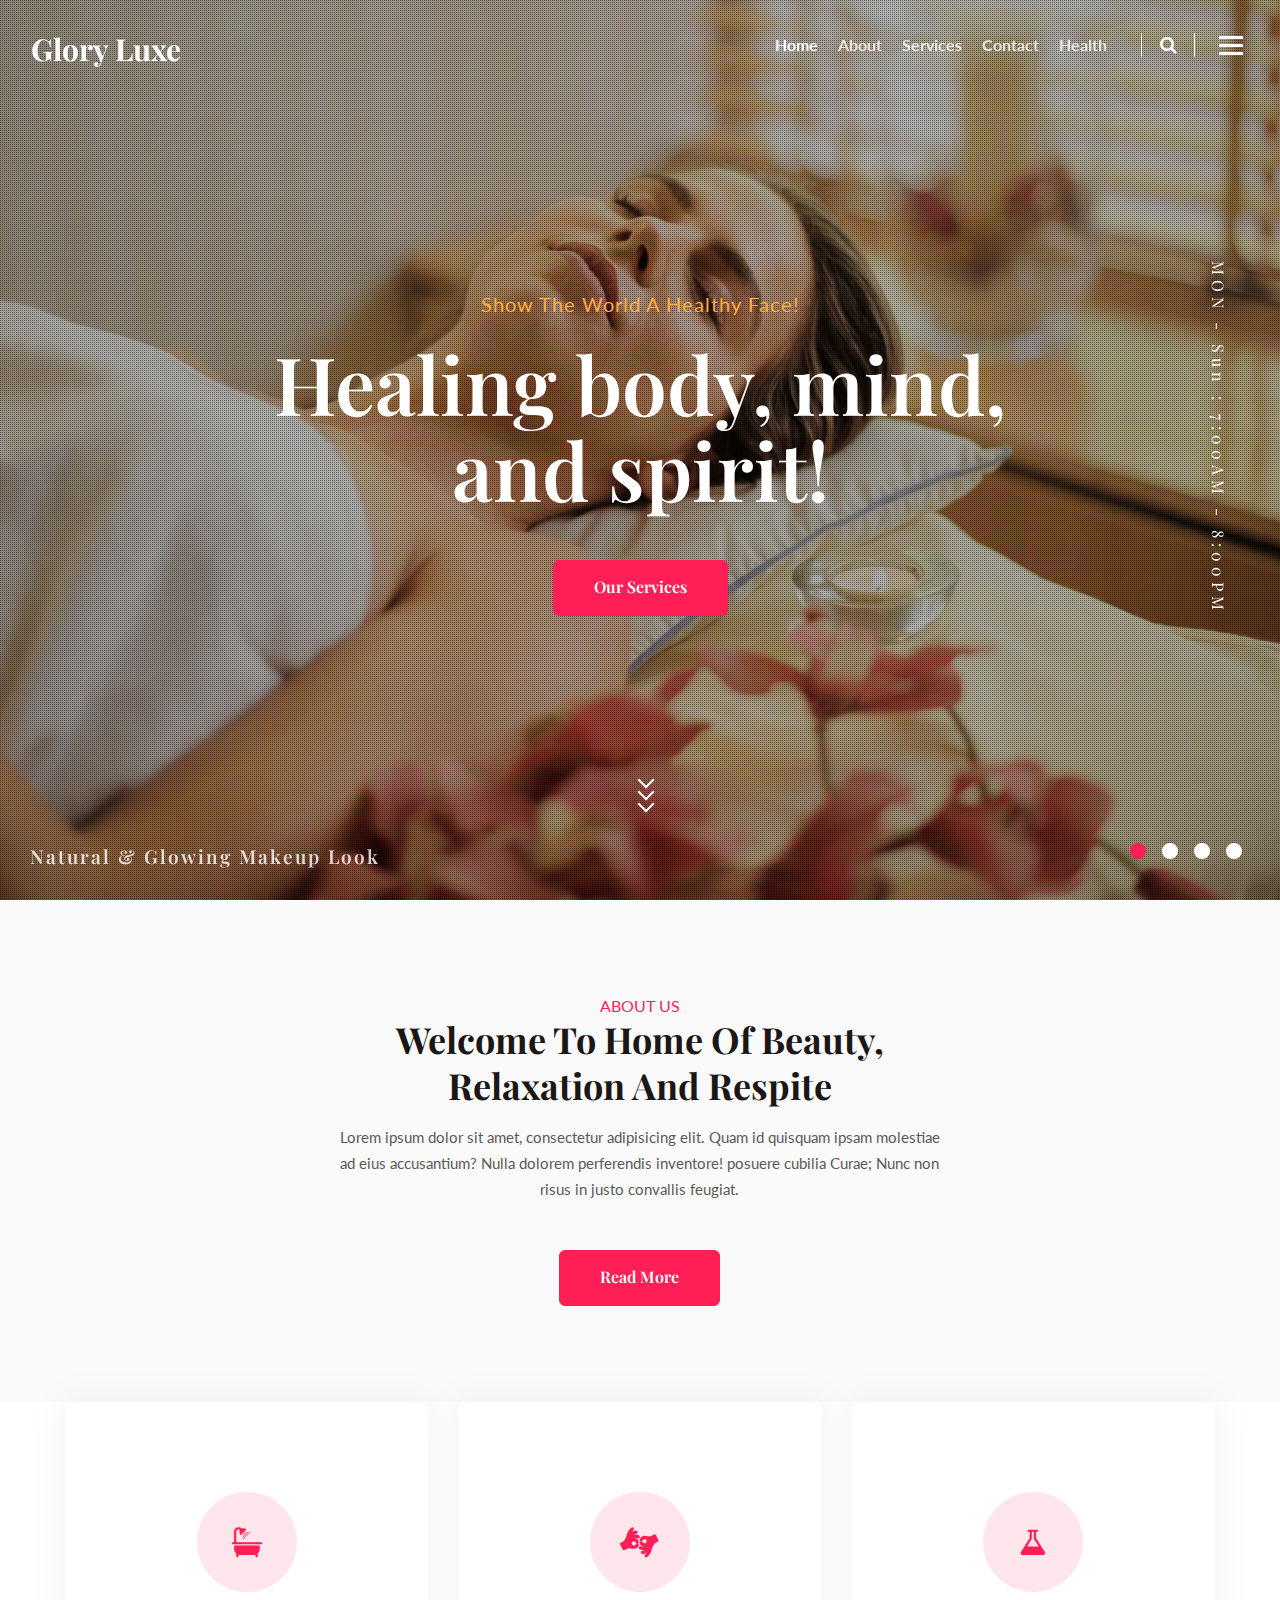
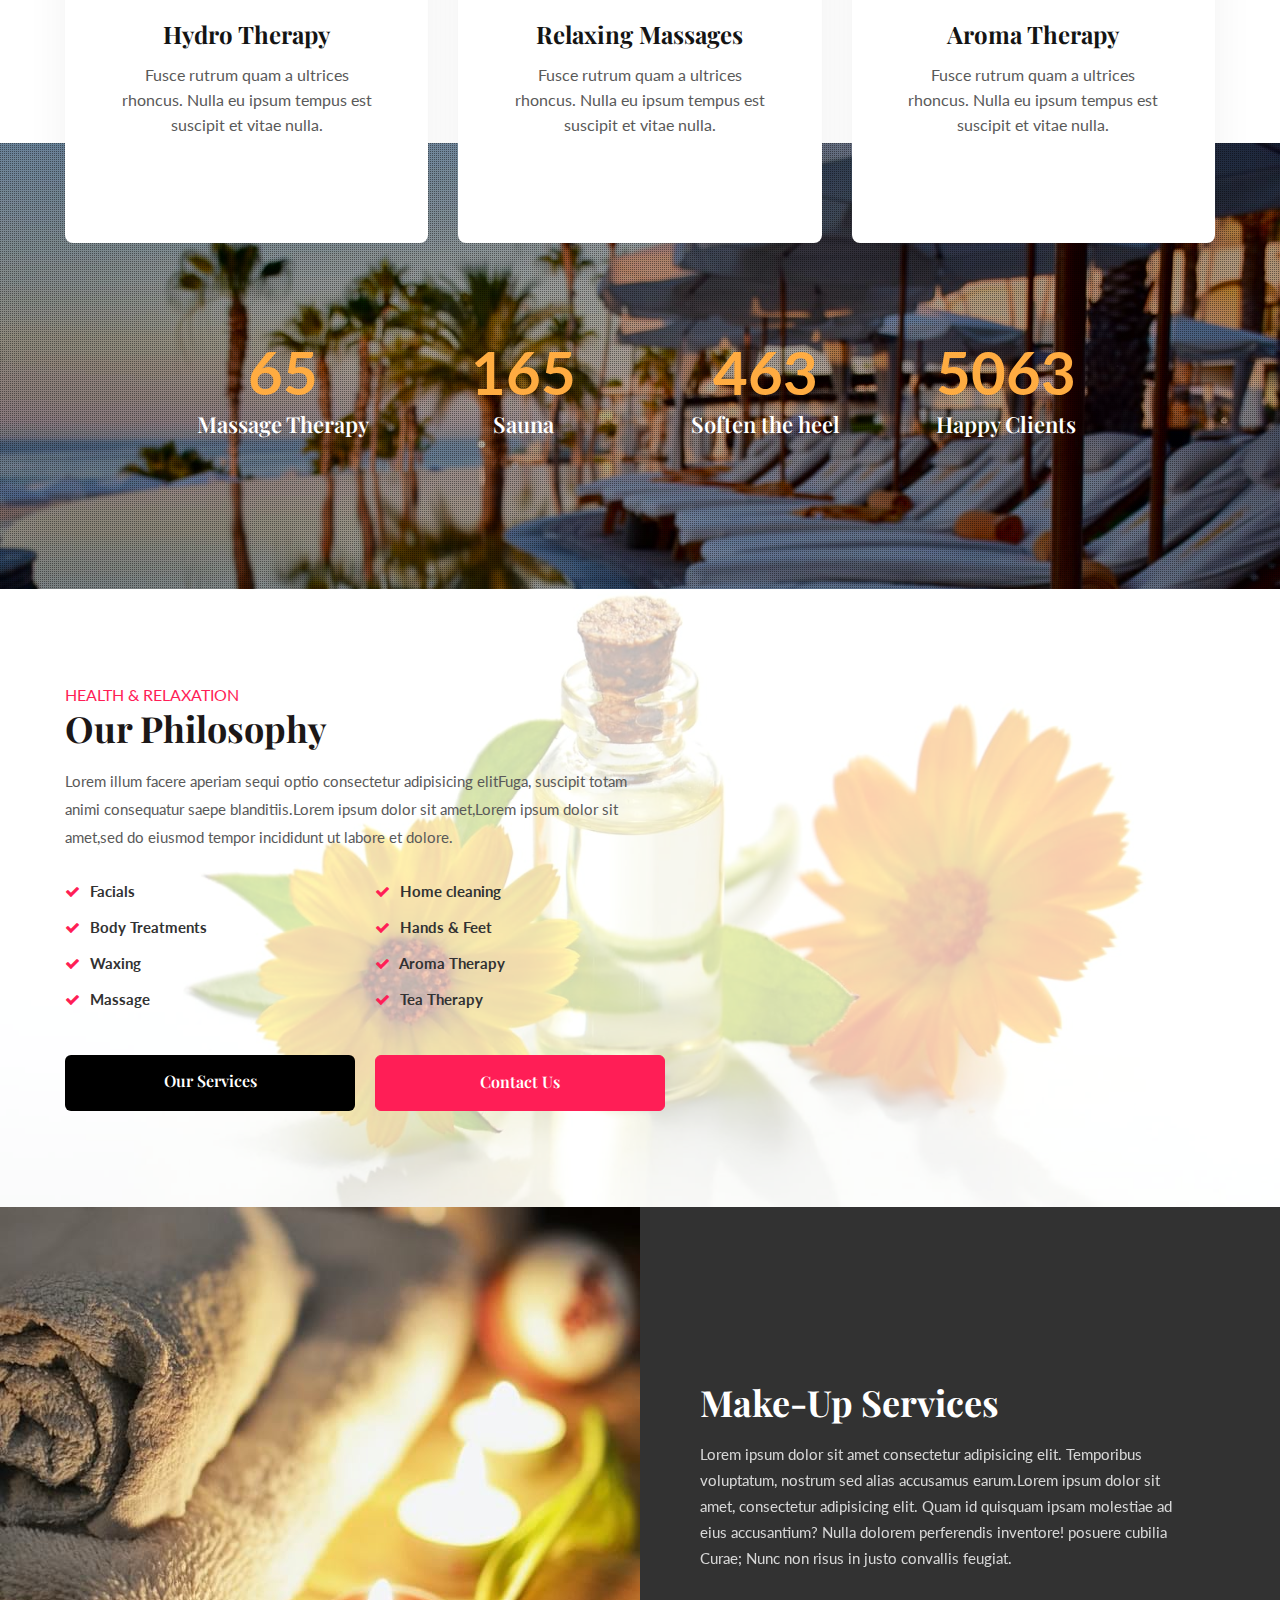
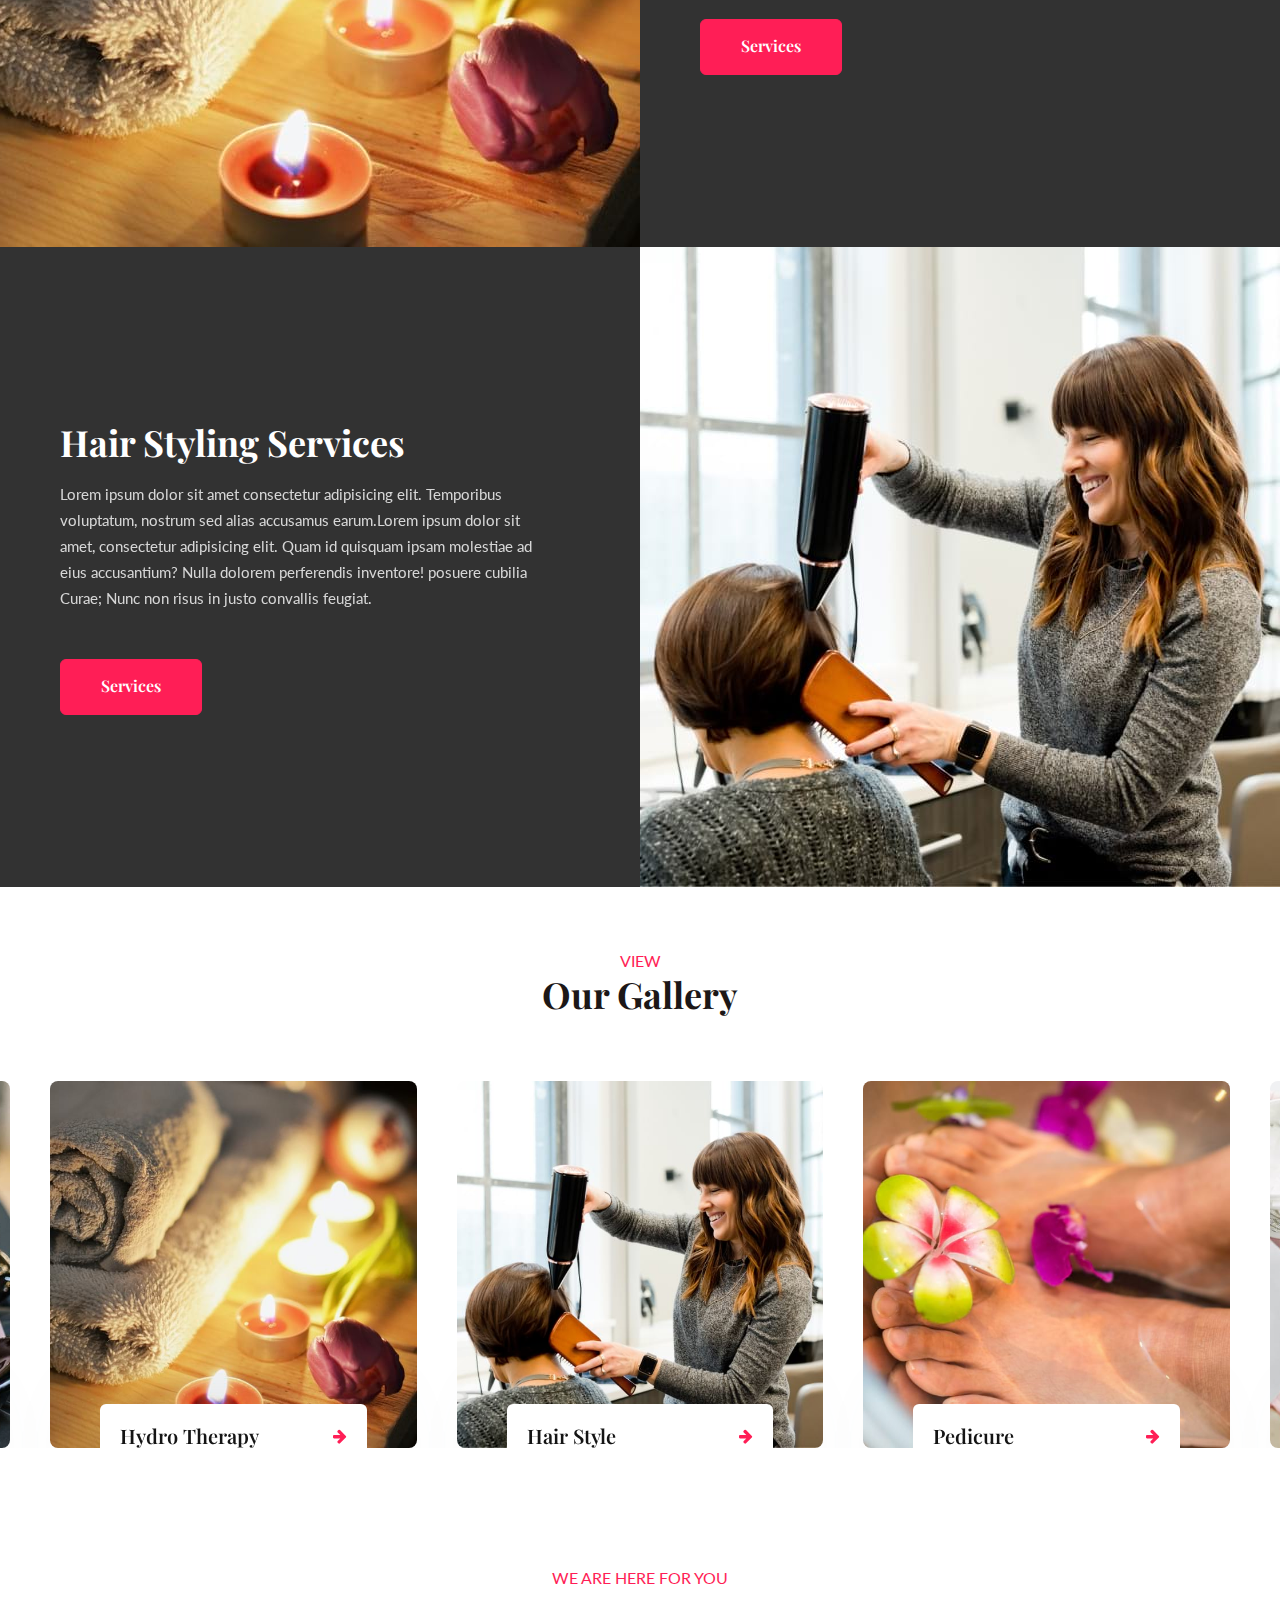
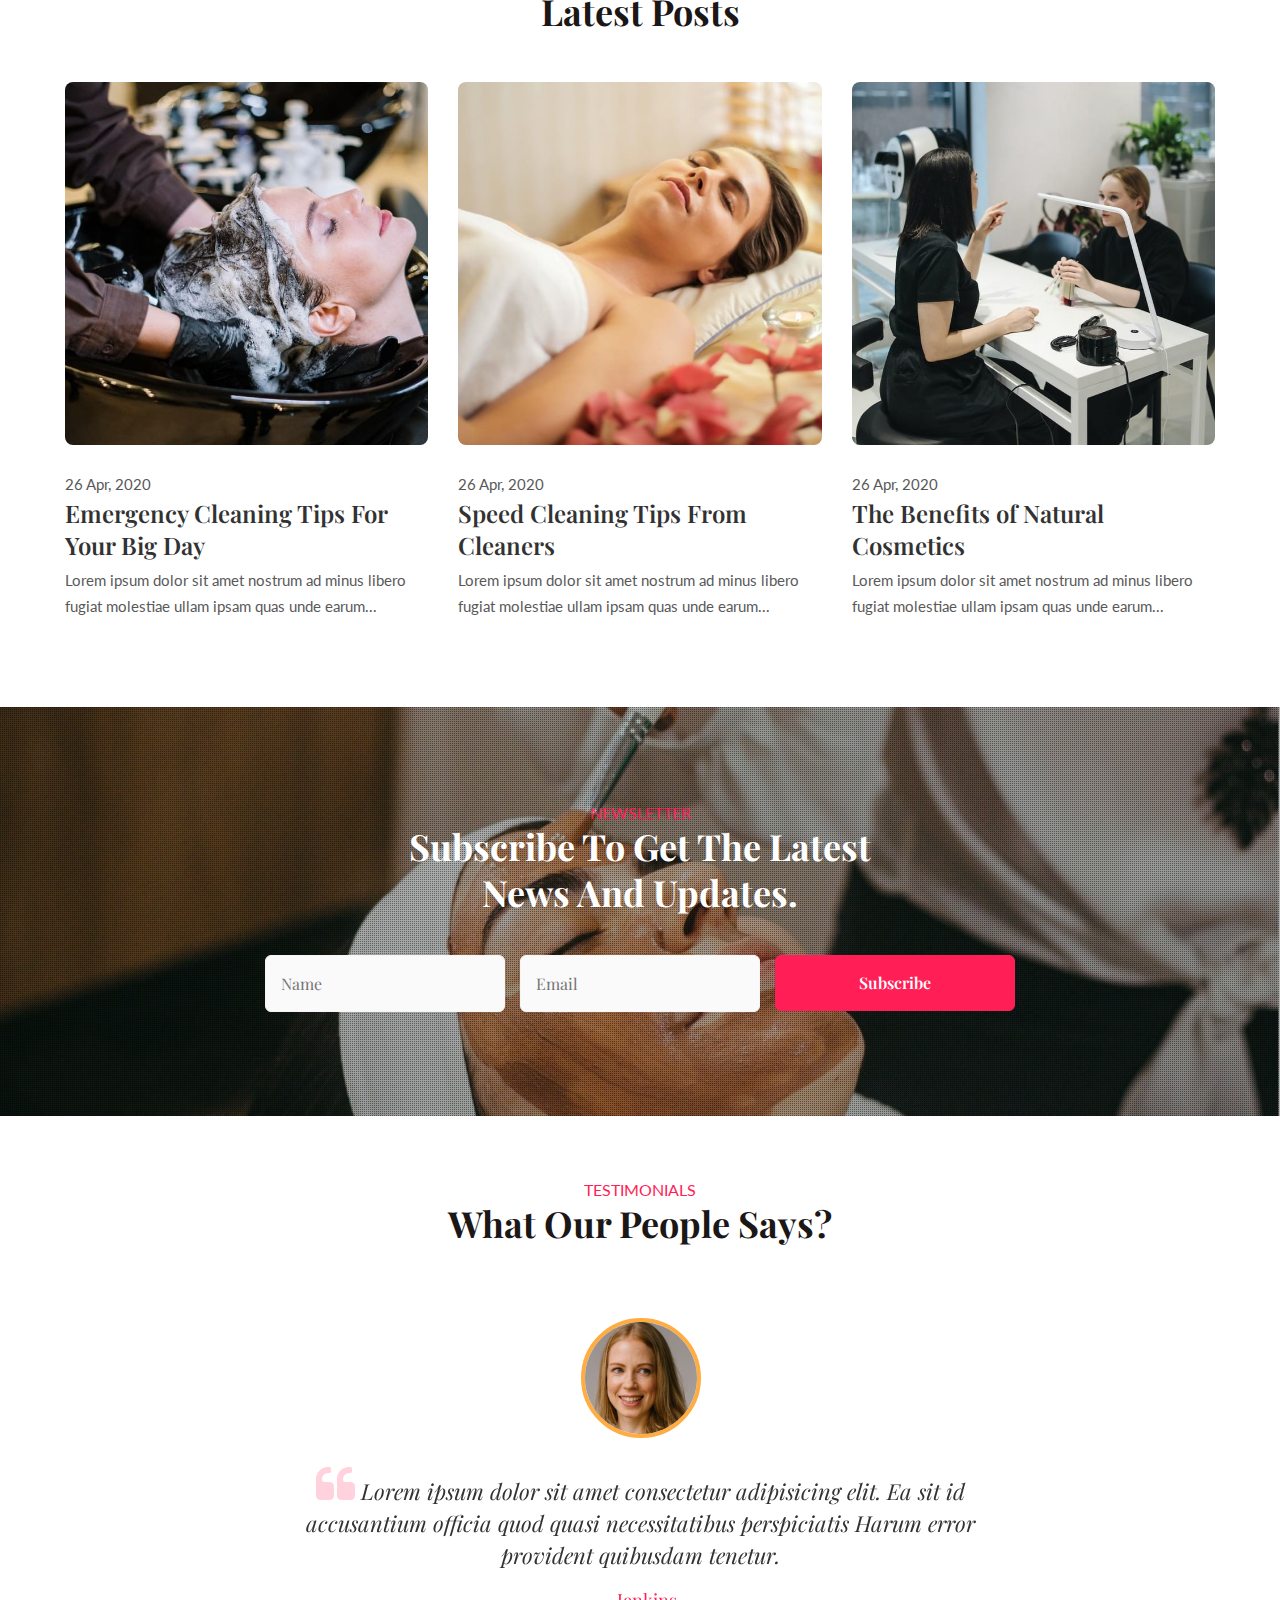
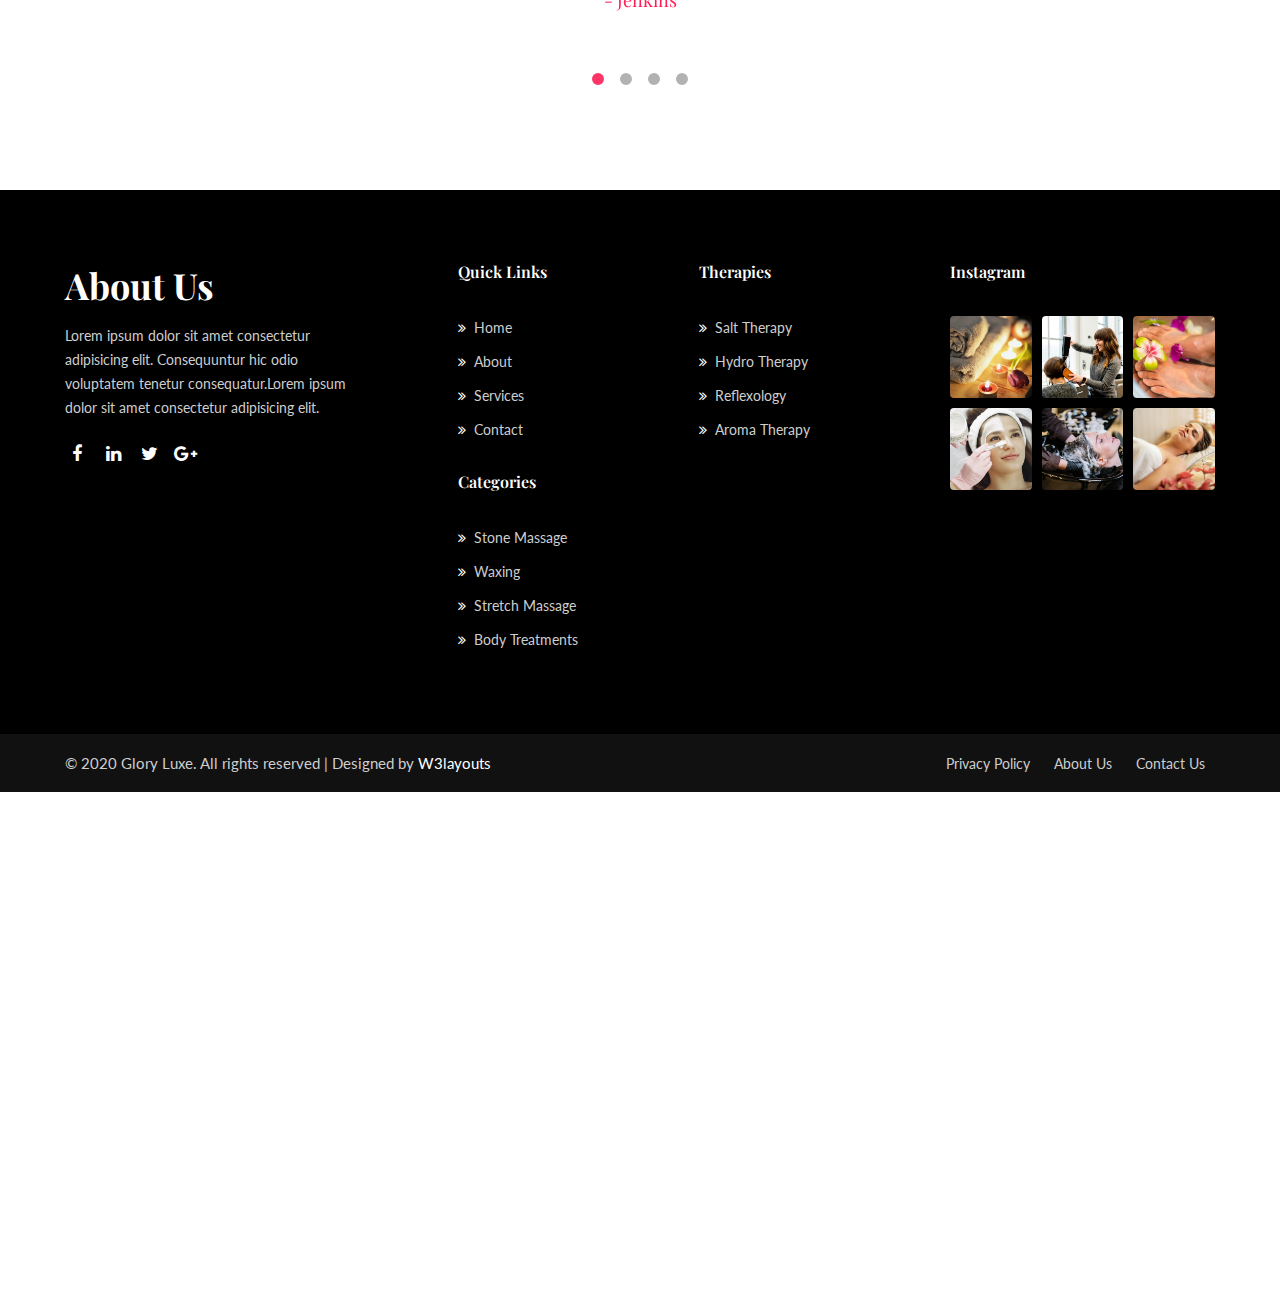
==== commit 3d7eb3db: "Update index.html" ====
--- a/index.html
+++ b/index.html
@@ -52,6 +52,9 @@
 						
 						<li class="nav-item">
 							<a class="nav-link" href="contact.html">Contact</a>
+							
+						<li class="nav-item">
+							<a class="nav-link" href="healthbot.html">health</a>
 						</li>
 					</ul>
 					<!--/search-right-->
@@ -1047,4 +1050,4 @@
 	});
 </script>
 <!--//MENU-JS-->
-<script src="assets/js/bootstrap.min.js"></script>+<script src="assets/js/bootstrap.min.js"></script>
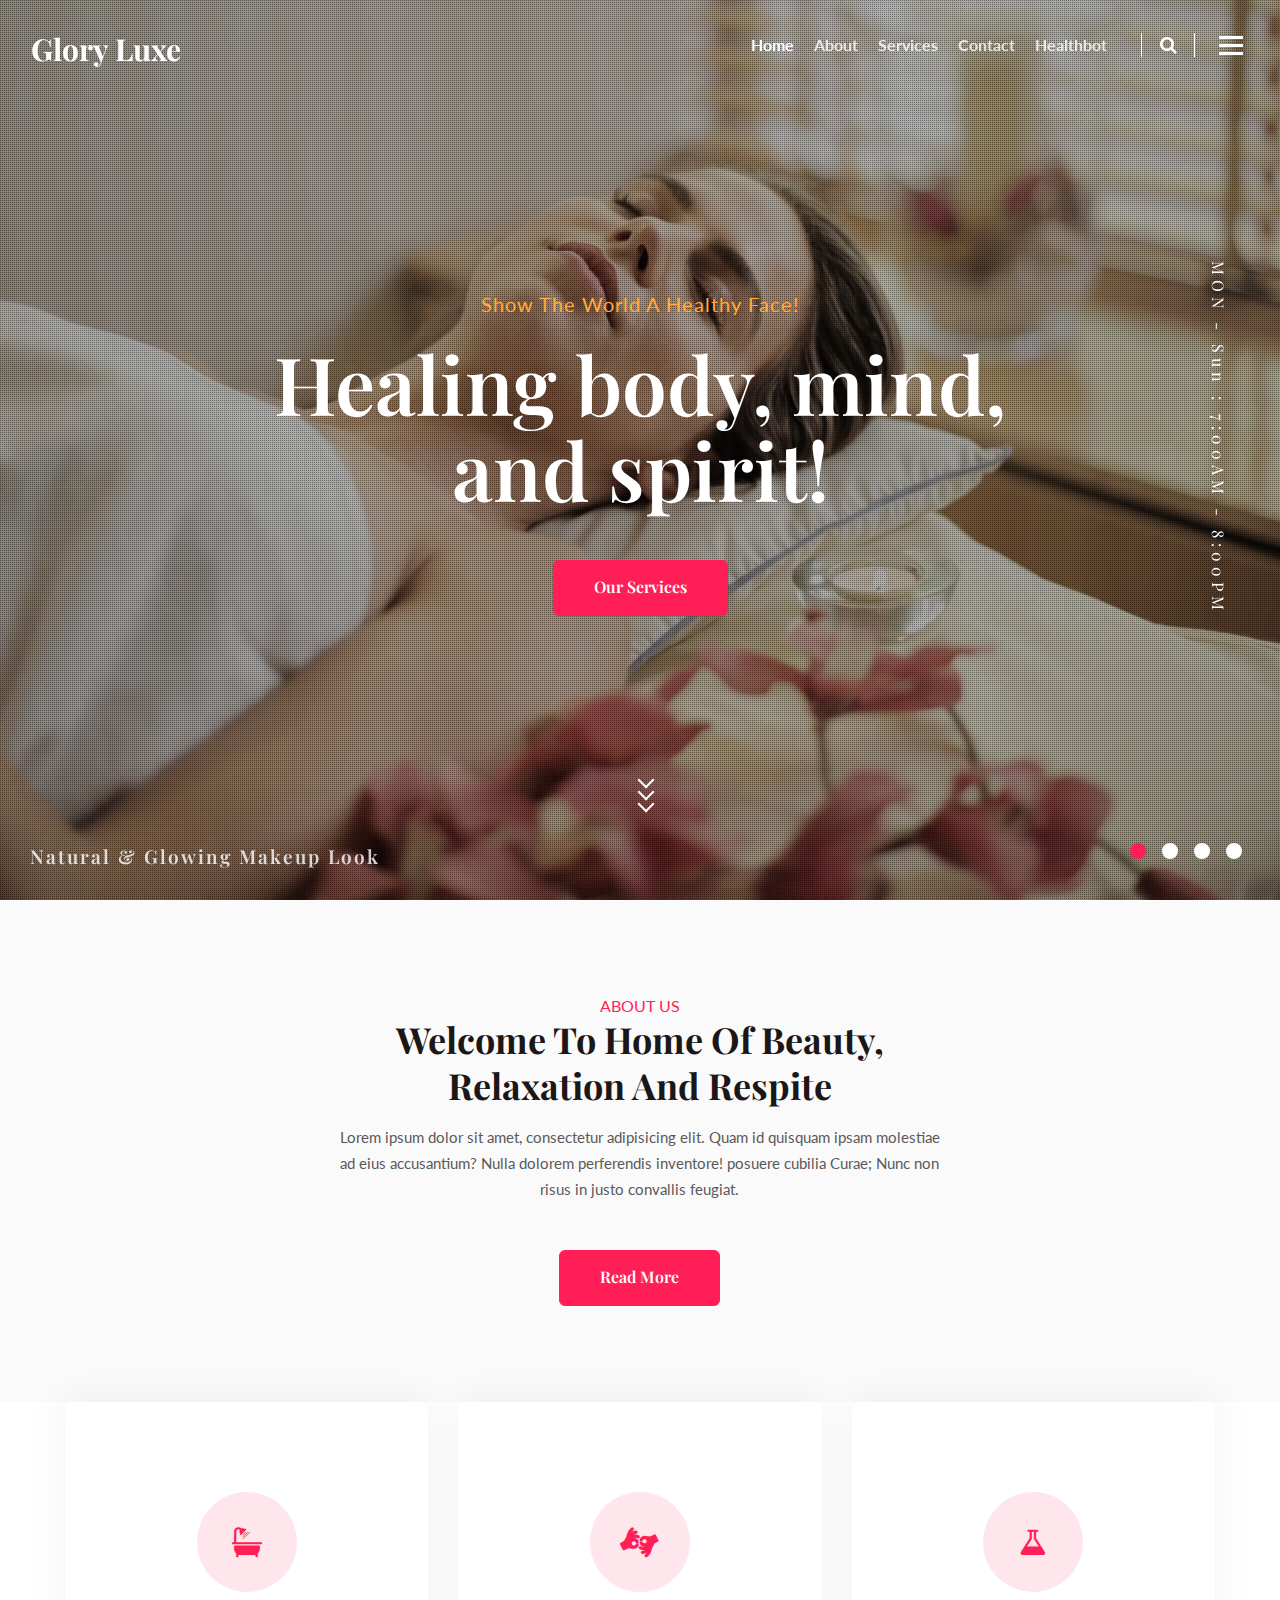
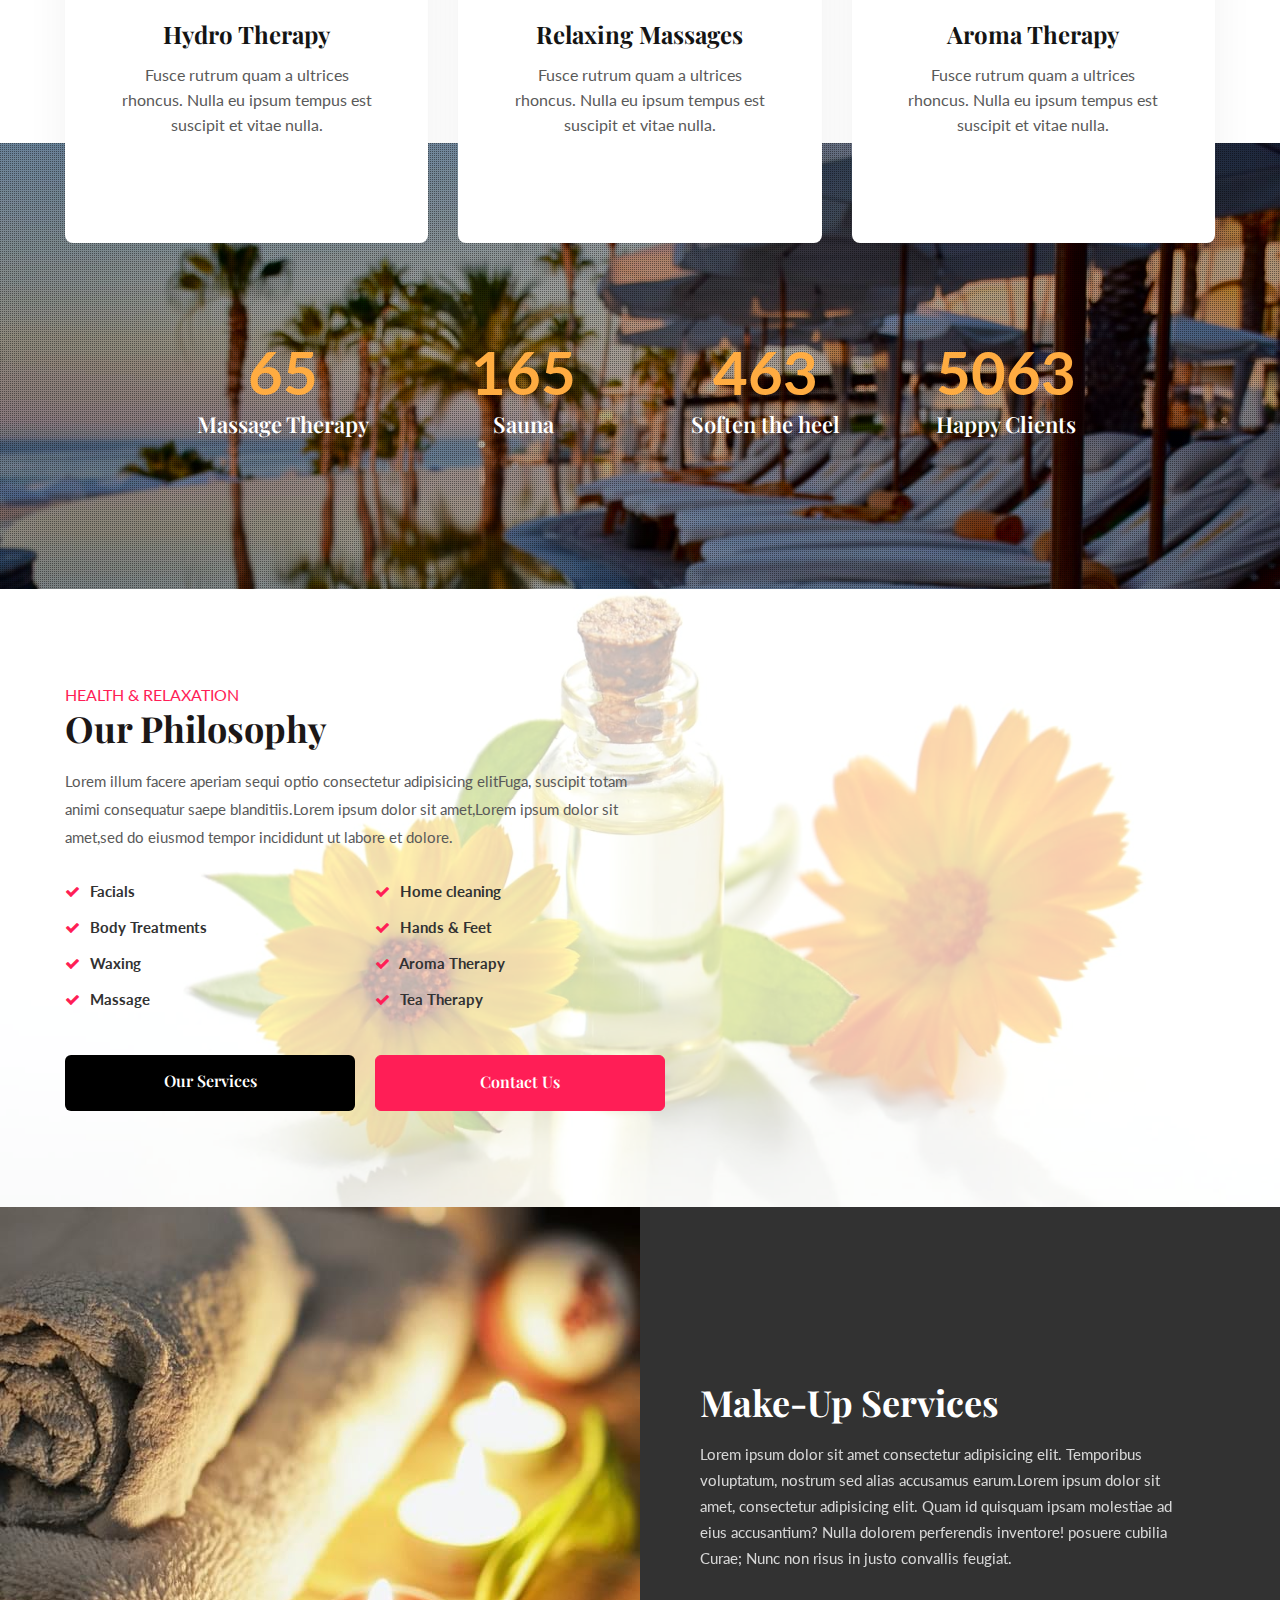
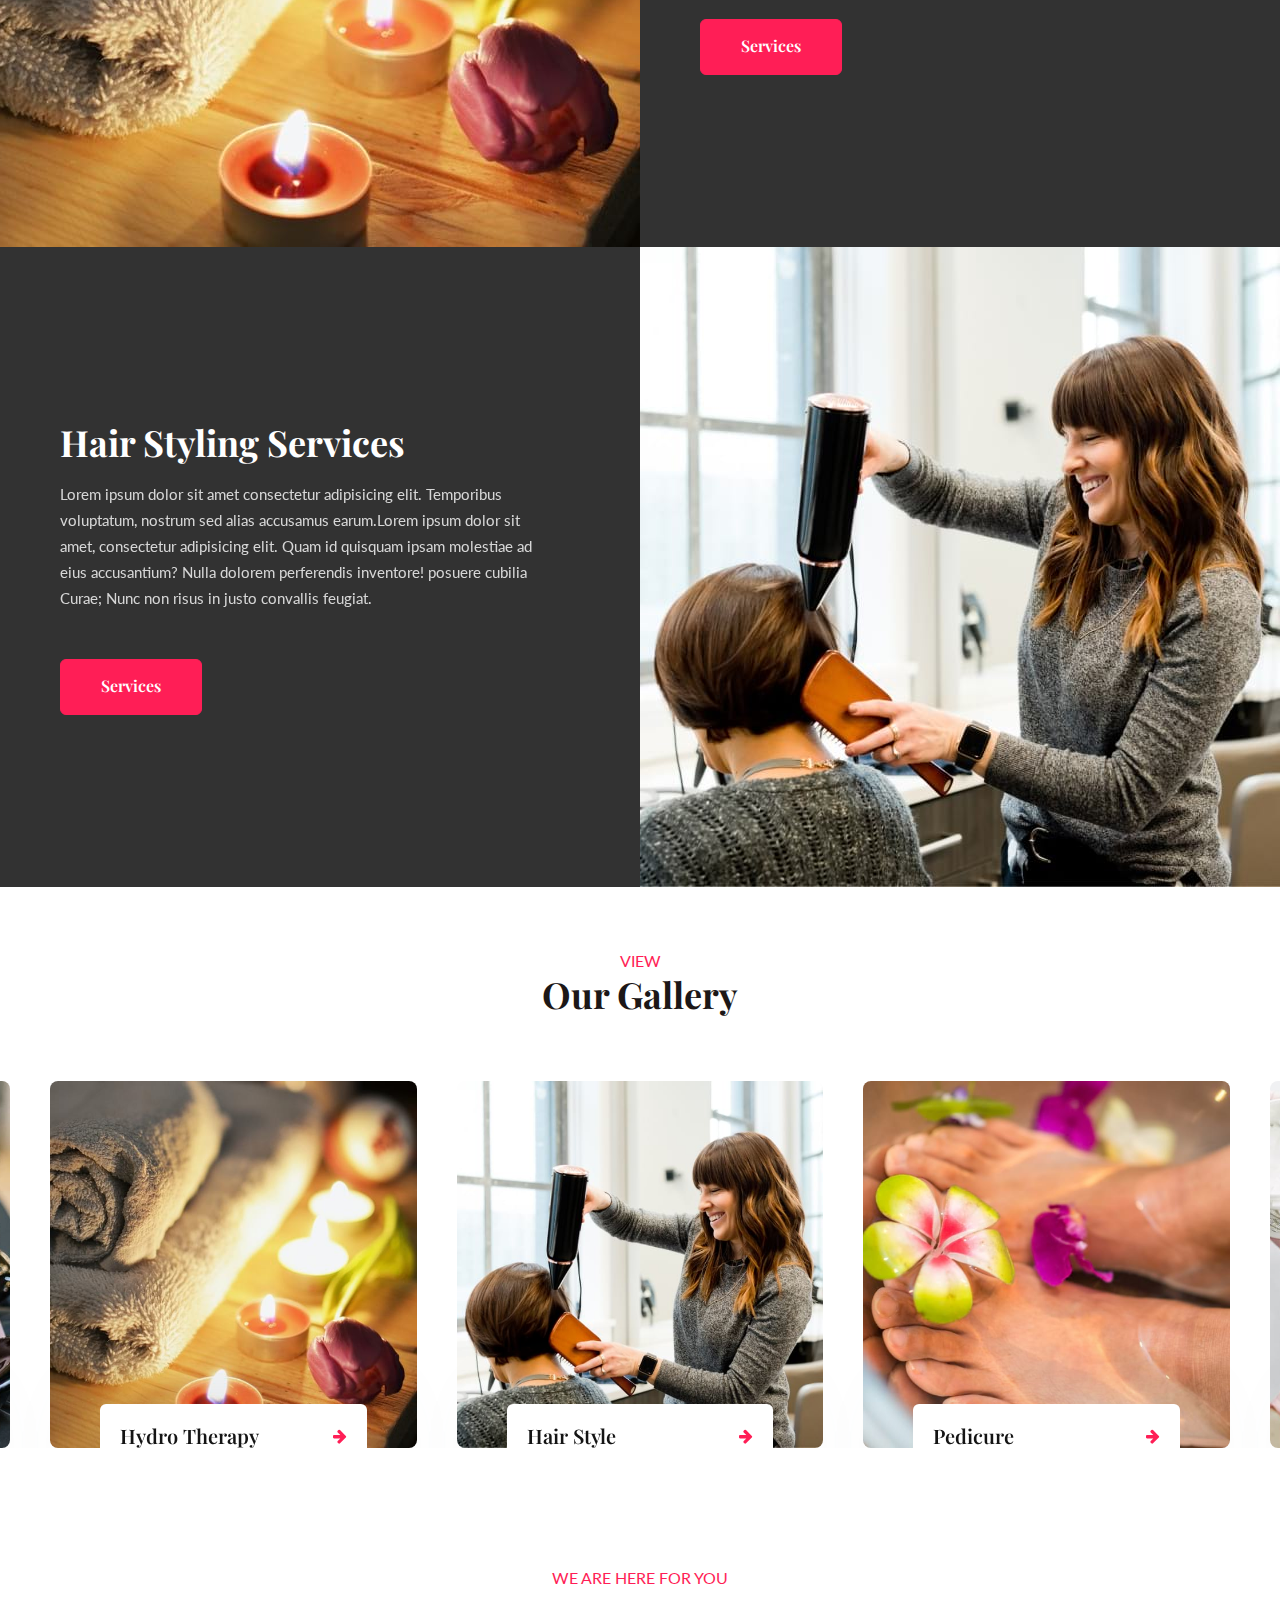
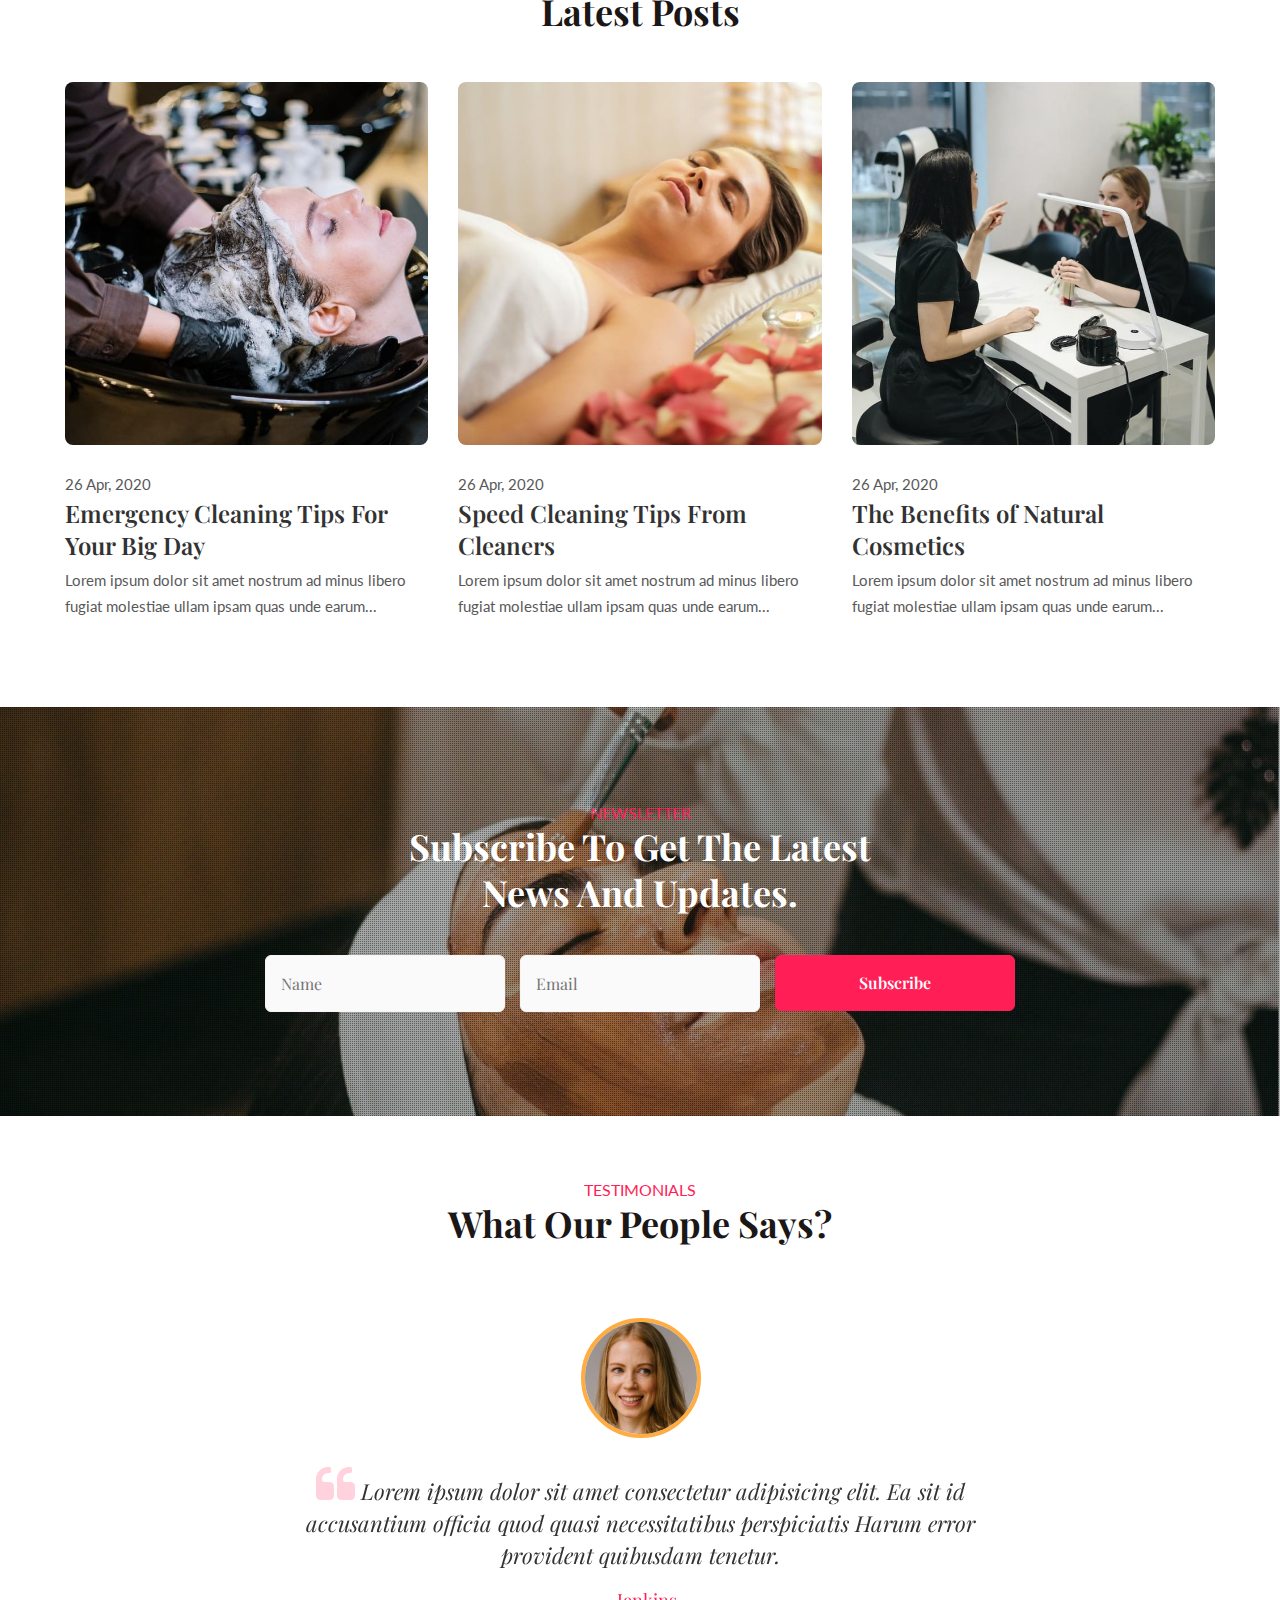
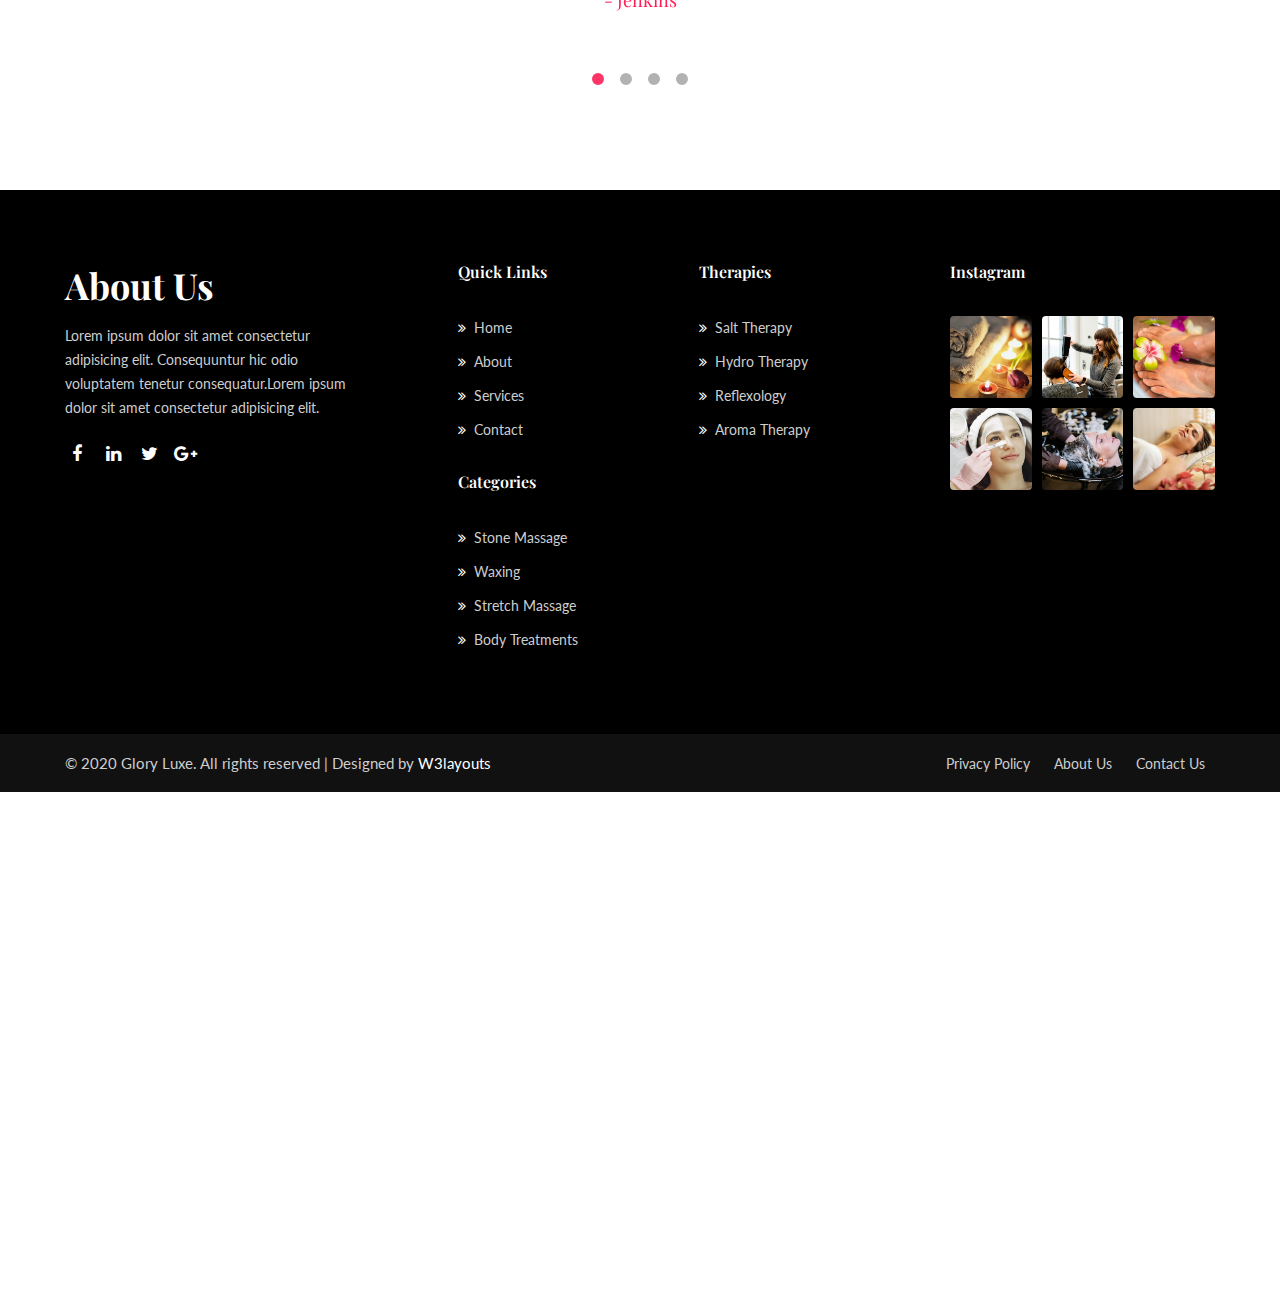
==== commit 88c58483: "Update index.html" ====
--- a/index.html
+++ b/index.html
@@ -54,7 +54,7 @@
 							<a class="nav-link" href="contact.html">Contact</a>
 							
 						<li class="nav-item">
-							<a class="nav-link" href="healthbot.html">health</a>
+							<a class="nav-link" href="healthbot.html">healthbot</a>
 						</li>
 					</ul>
 					<!--/search-right-->
@@ -134,15 +134,15 @@
 							<h5 class="widget-title">Contact Us</h5>
 							<ul class="icon-rounded address">
 								<li>
-									<p> #135 block, Barnard St. Brooklyn, <br>NY 10036, USA</p>
+									<p> #1/10, Horamavu St. Bangalore, <br>Karnataka, INDIA</p>
 								</li>
 								<li class="mt-3">
 									<p><span class="fa fa-phone"></span> <a
-											href="tel:+404-11-22-89">+1-2345-345-678-11</a></p>
+											href="tel:+404-11-22-89">+91-9159466645/a></p>
 								</li>
 								<li class="mt-2">
 									<p><span class="fa fa-envelope"></span> <a
-											href="mailto:medpillhospital@mail.com">gloryluxe@mail.com</a></p>
+											href="mailto:medpillhospital@mail.com">sethu@mail.com</a></p>
 								</li>
 								<li class="top_li1 mt-2">
 									<p><span class="fa fa-clock-o"></span> <a href="mailto:medpillhospital@mail.com">Mon
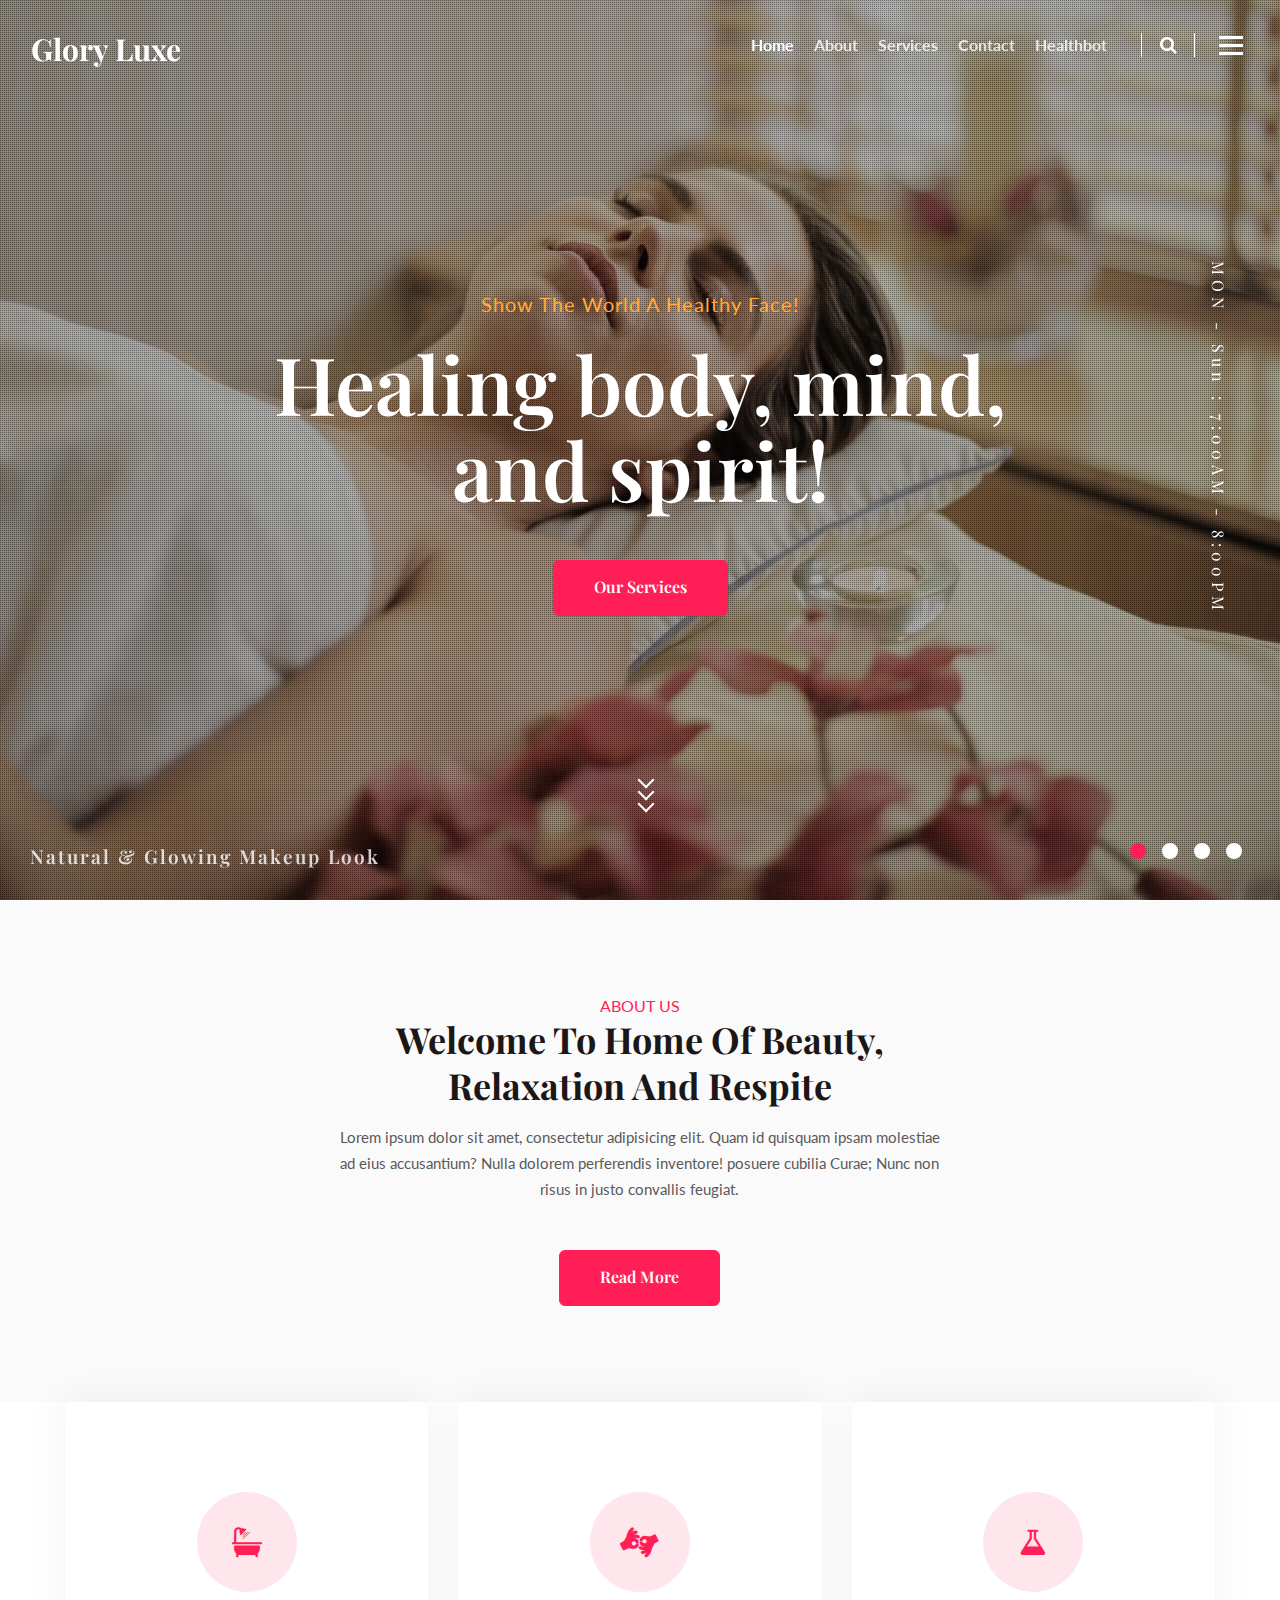
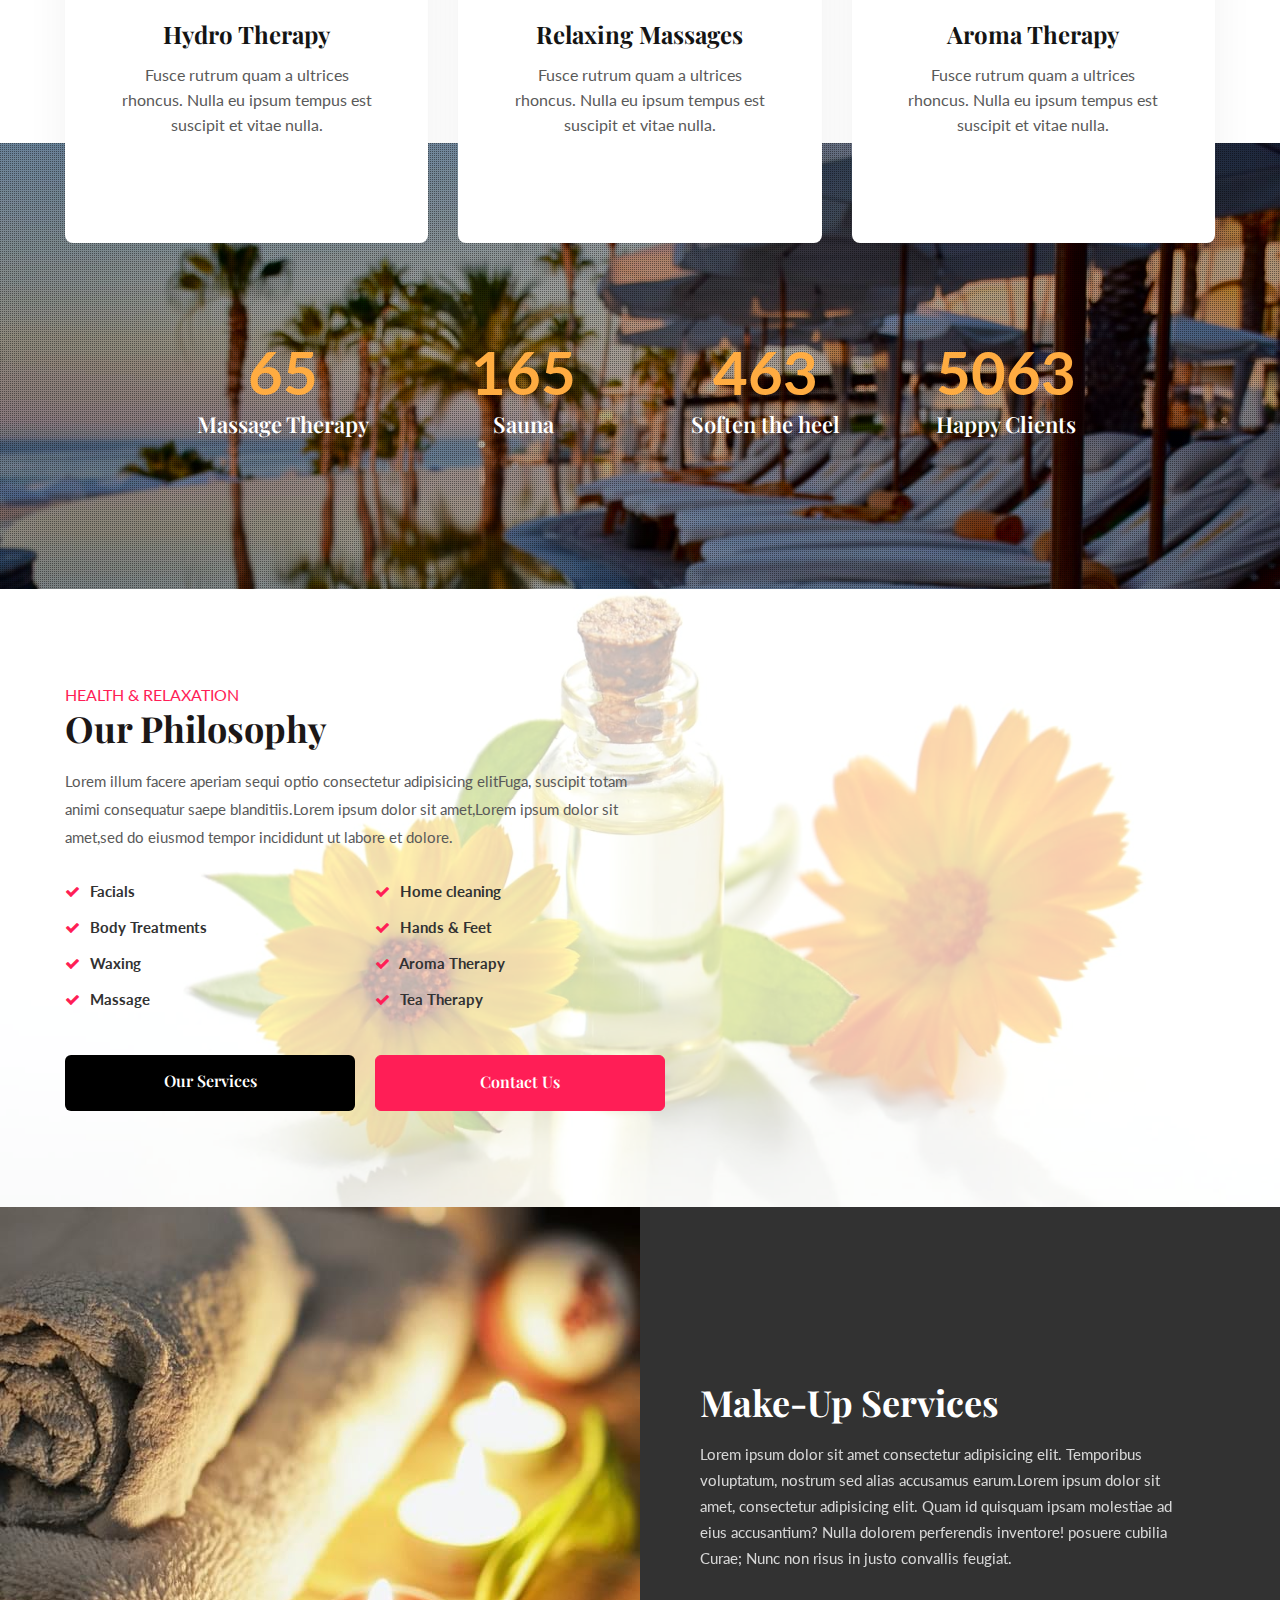
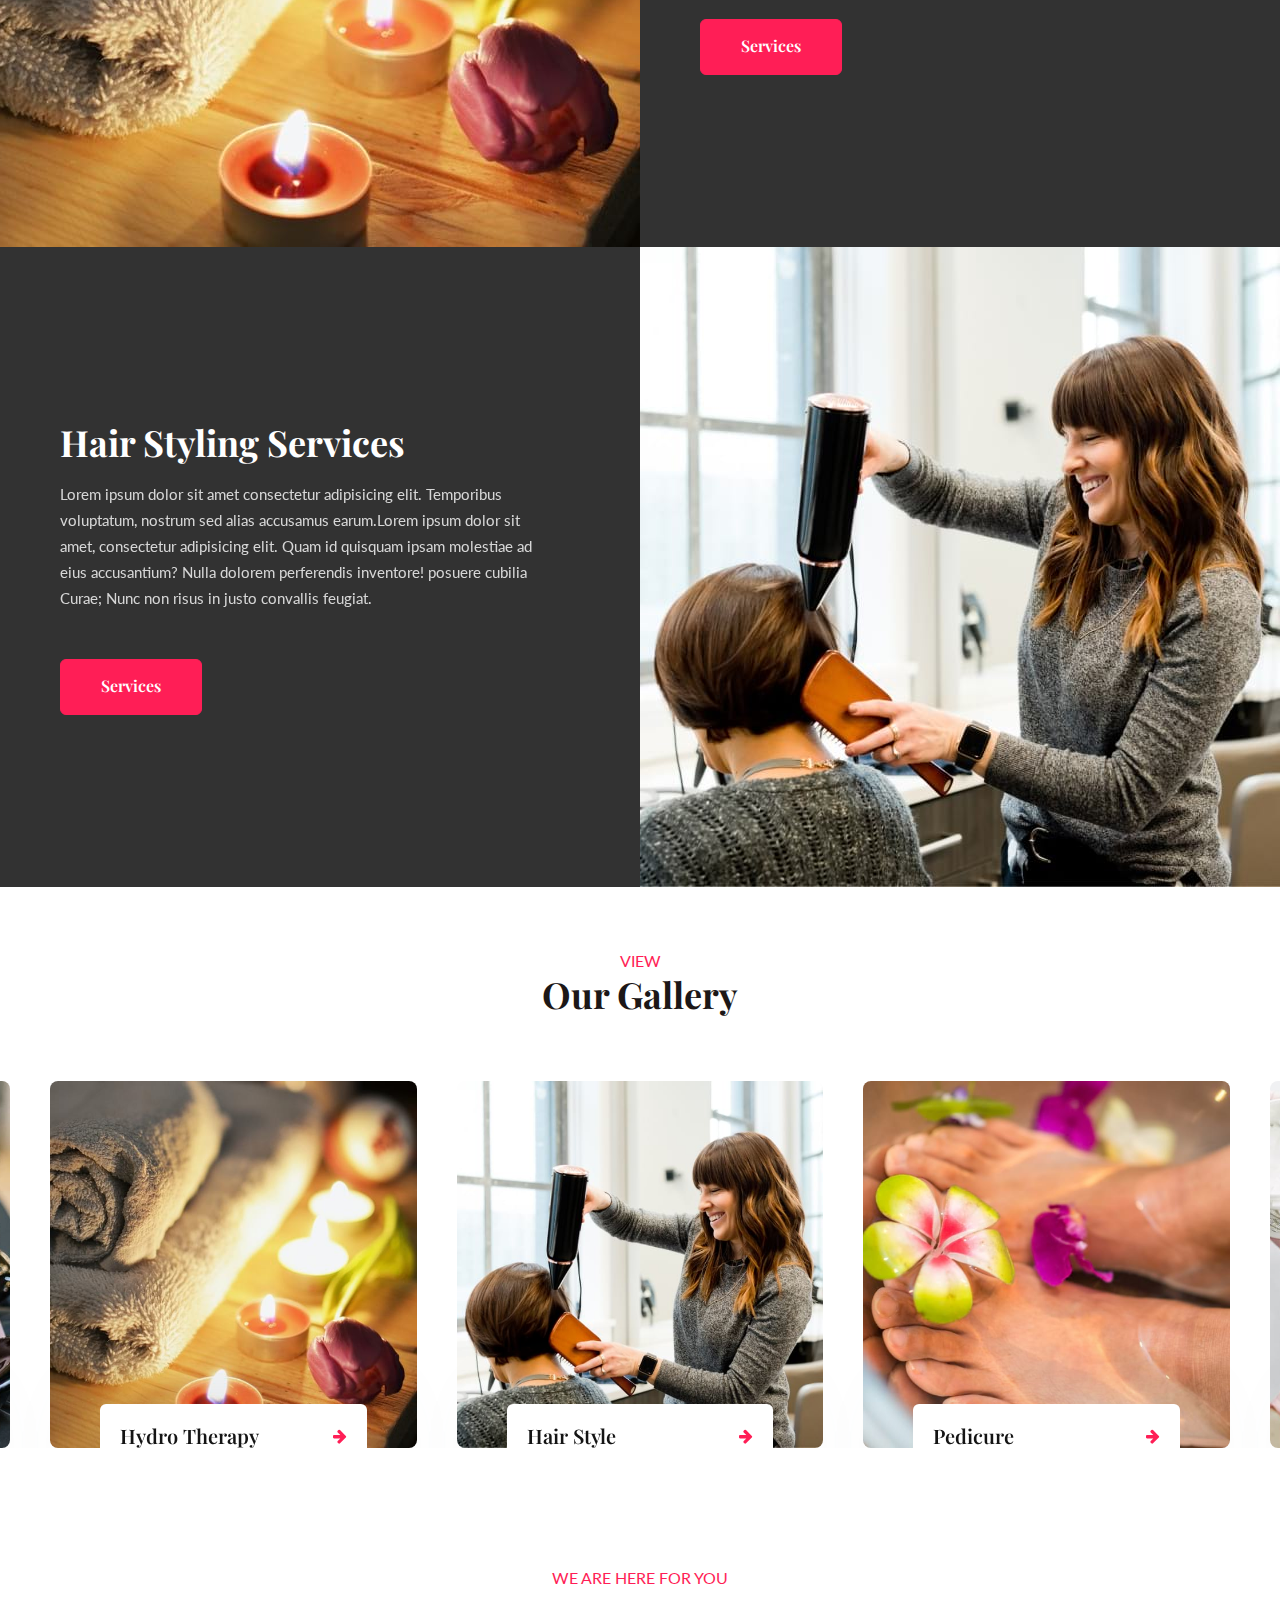
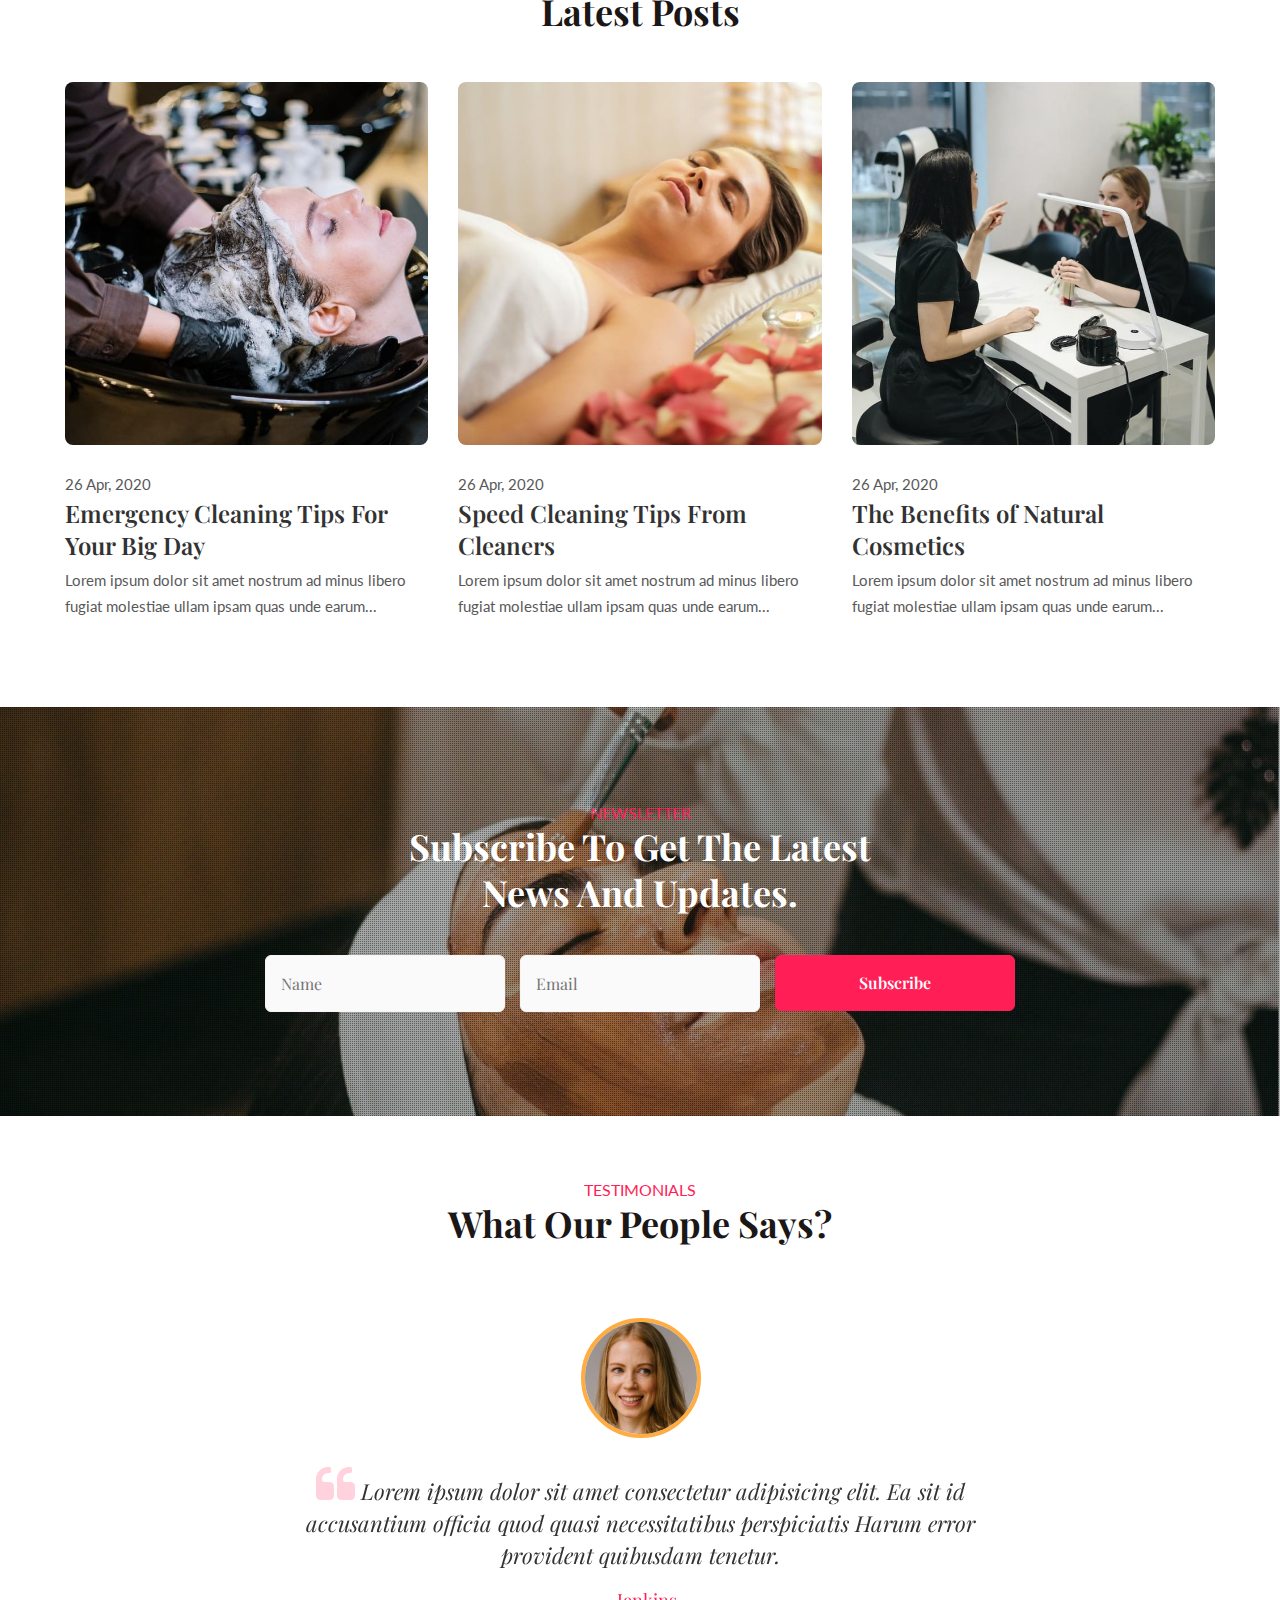
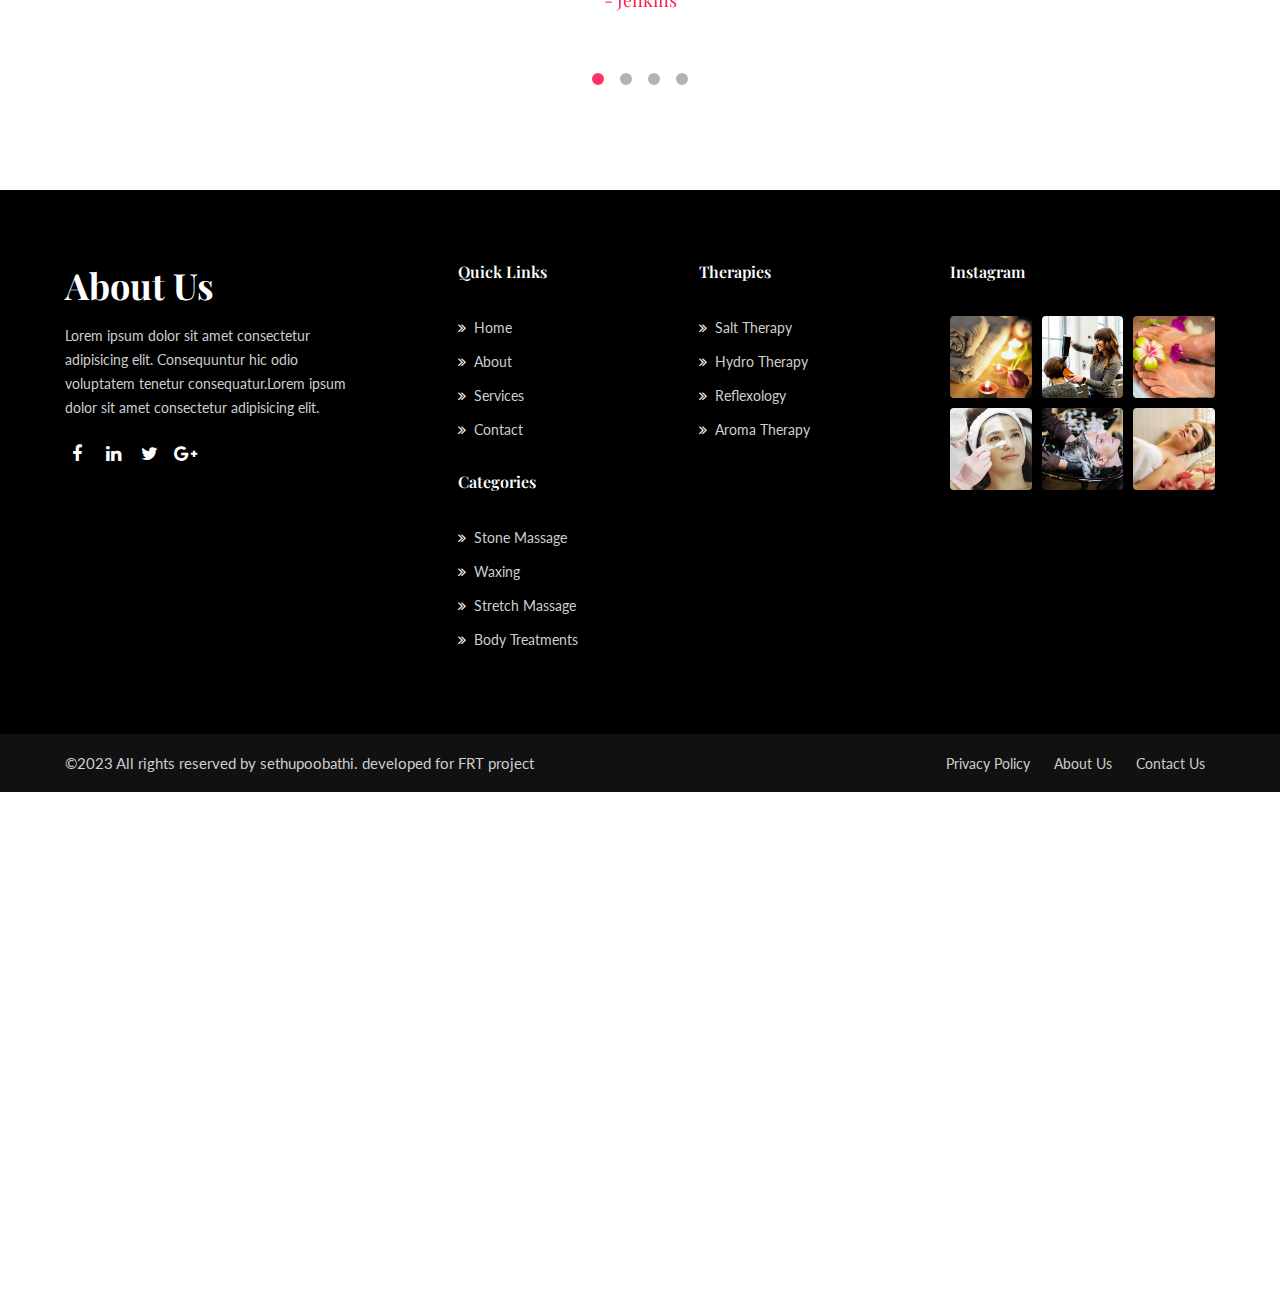
==== commit 13ed5b73: "Update index.html" ====
--- a/index.html
+++ b/index.html
@@ -854,9 +854,8 @@
 				<div class="container">
 					<div class="copyright-footer">
 						<div class="columns text-lg-left">
-							<p>© 2020 Glory Luxe. All rights reserved | Designed by <a
-									href="https://w3layouts.com">W3layouts</a></p>
-						</div>
+							<p>©2023 All rights reserved by sethupoobathi. developed for FRT project<a</a></p>
+                                                </div>
 						<ul class="columns text-lg-right">
 							<li><a href="#">Privacy Policy</a>
 							</li>
